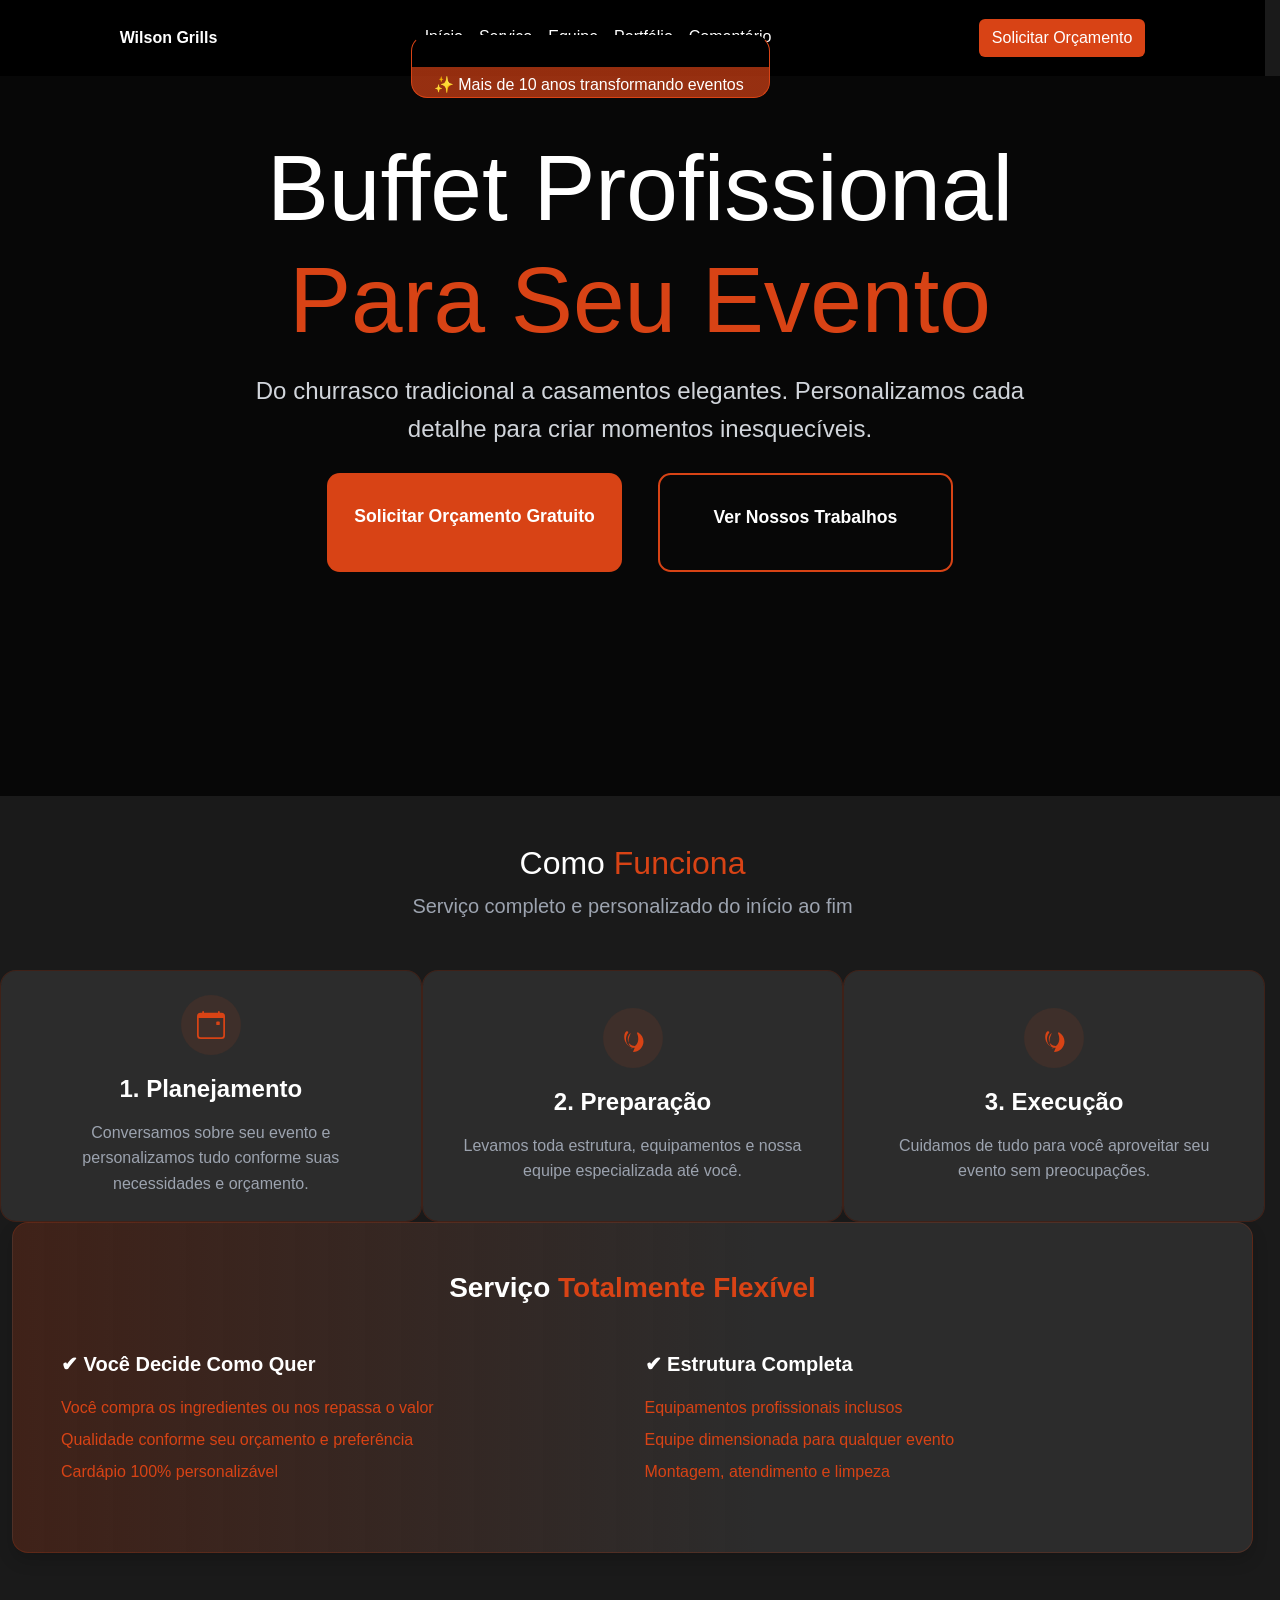
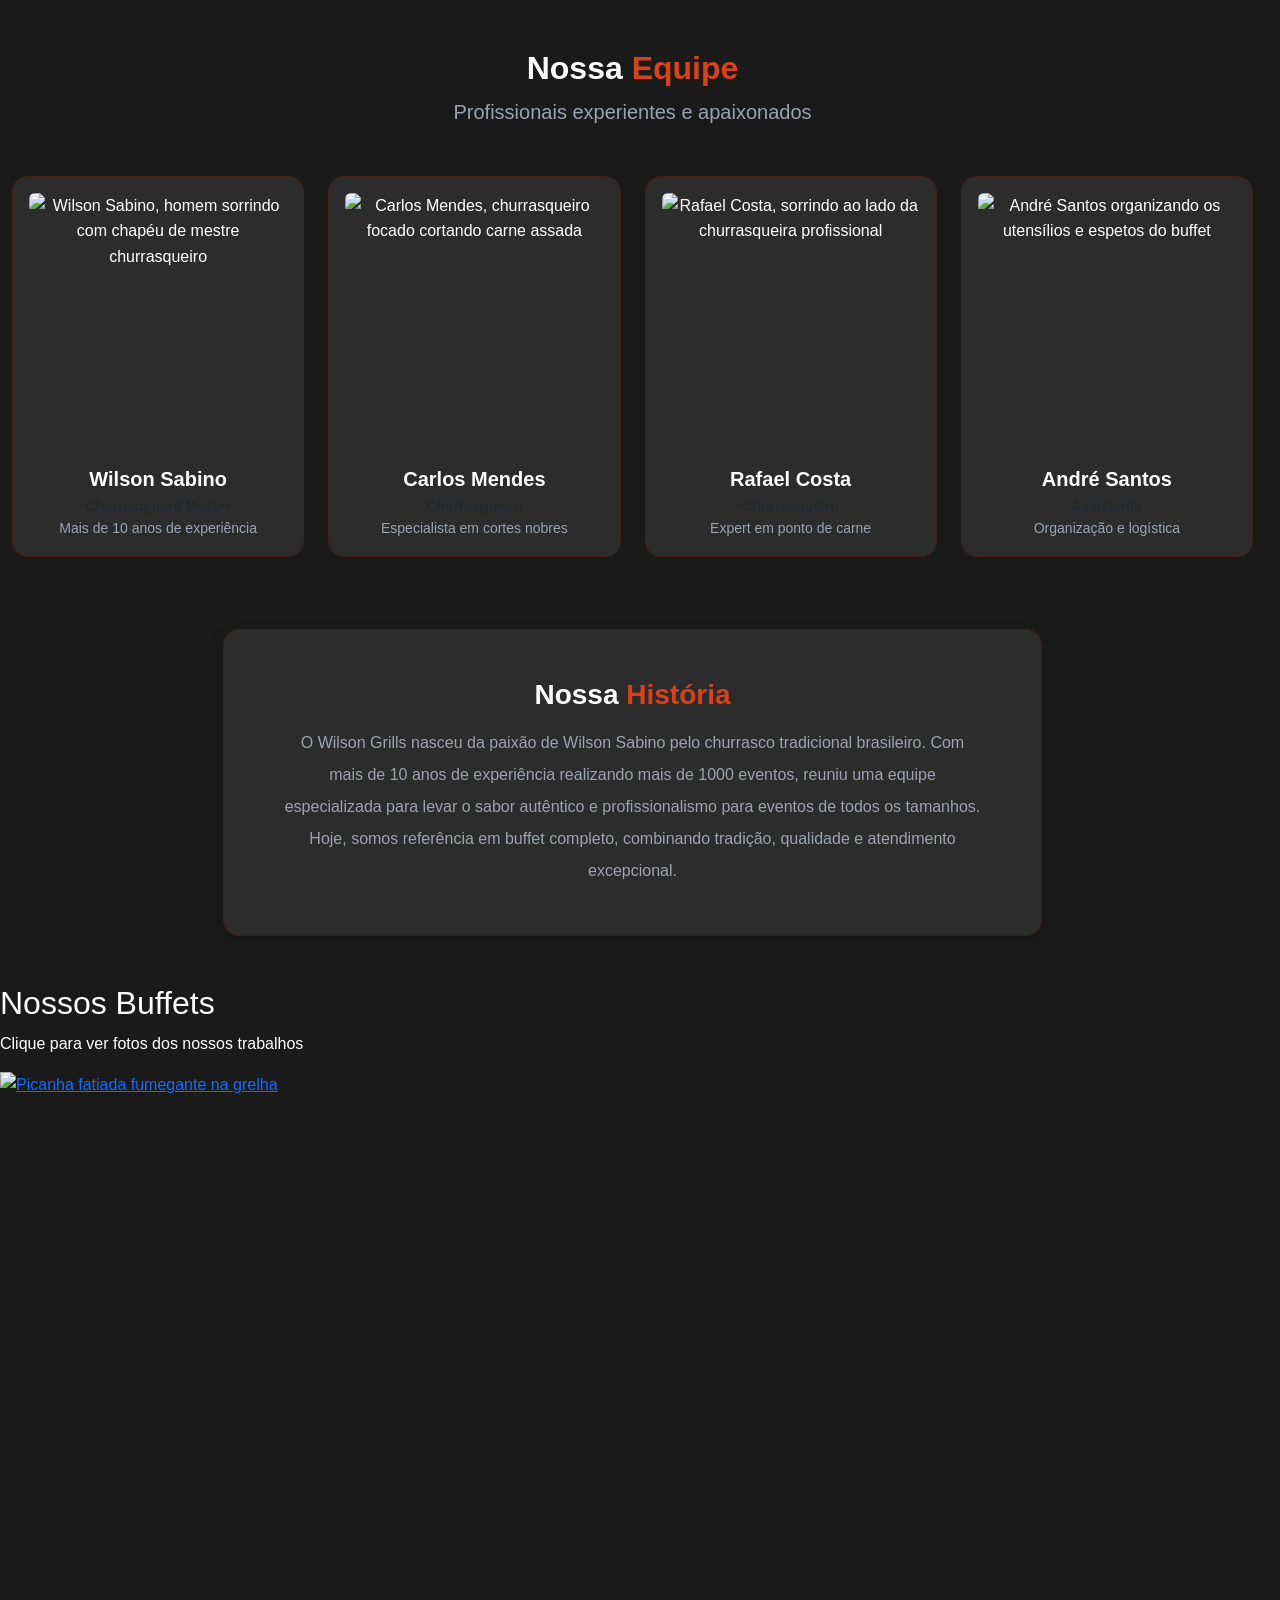
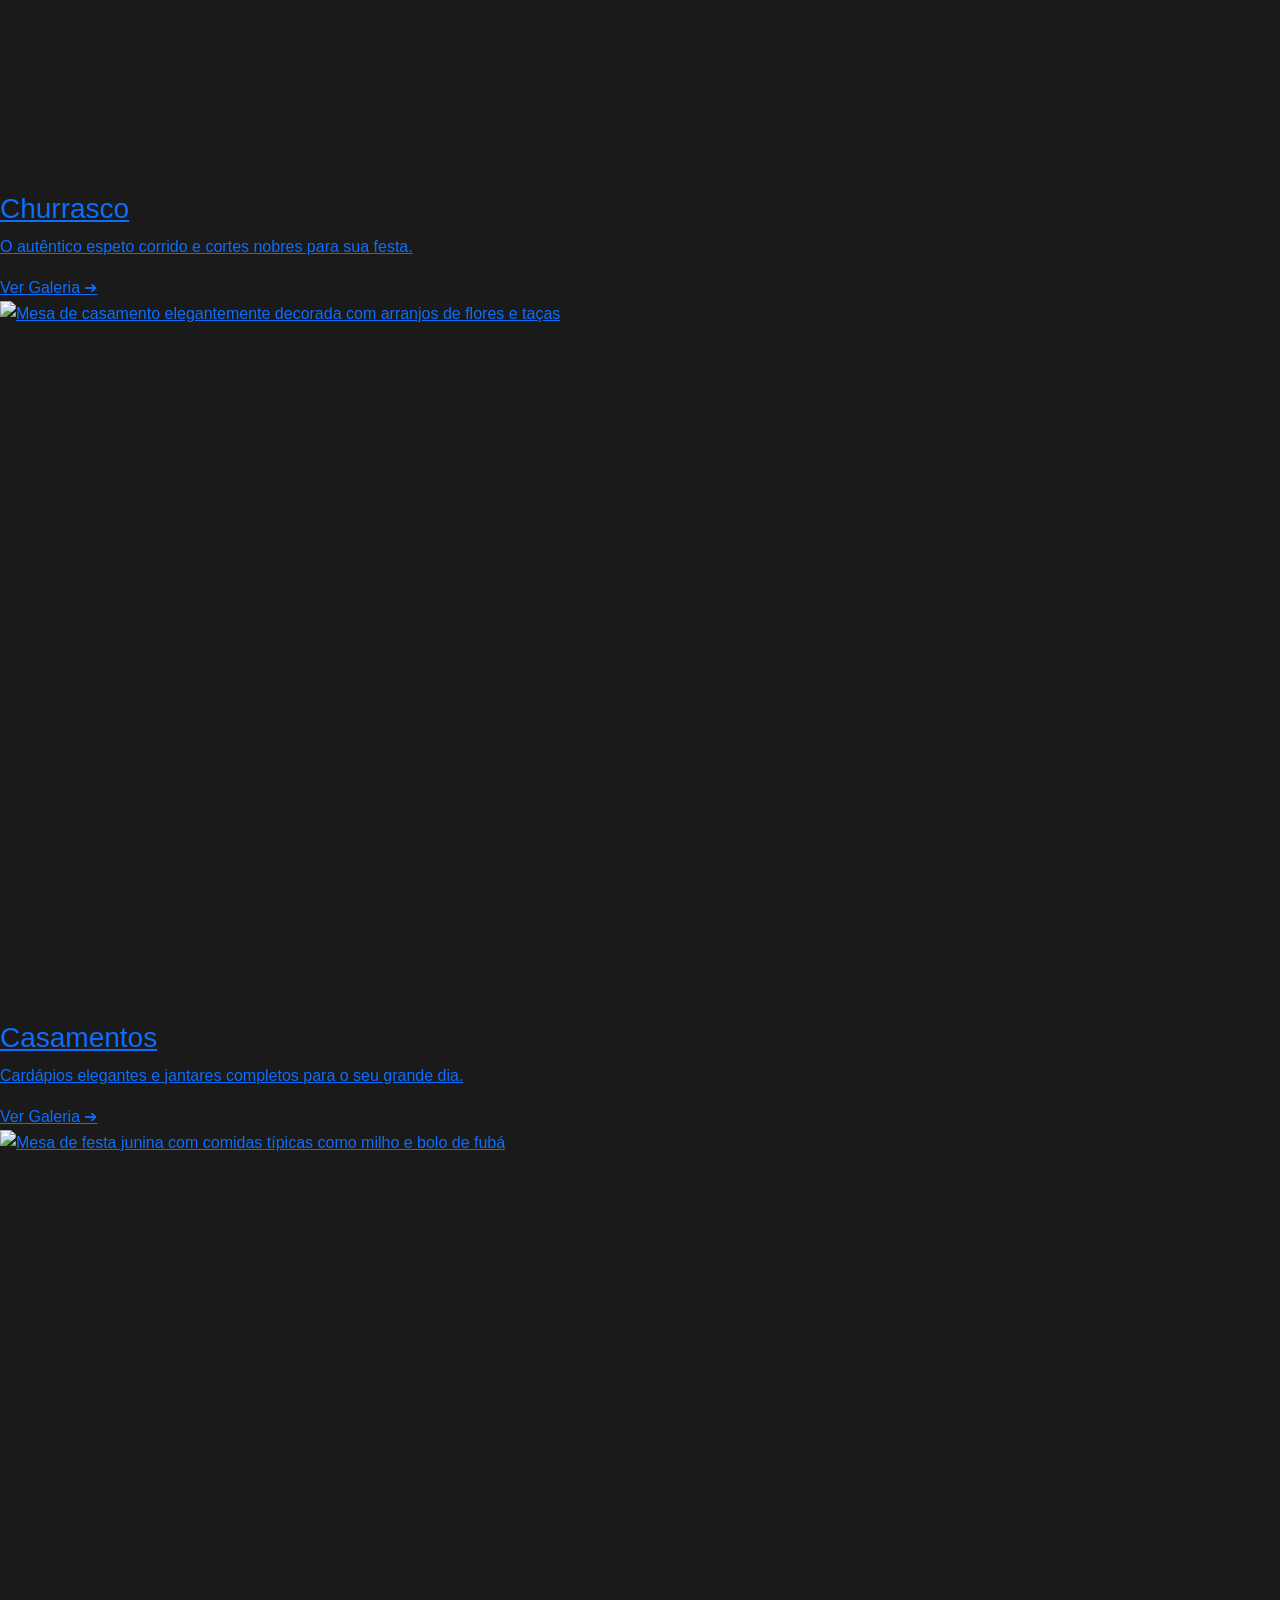
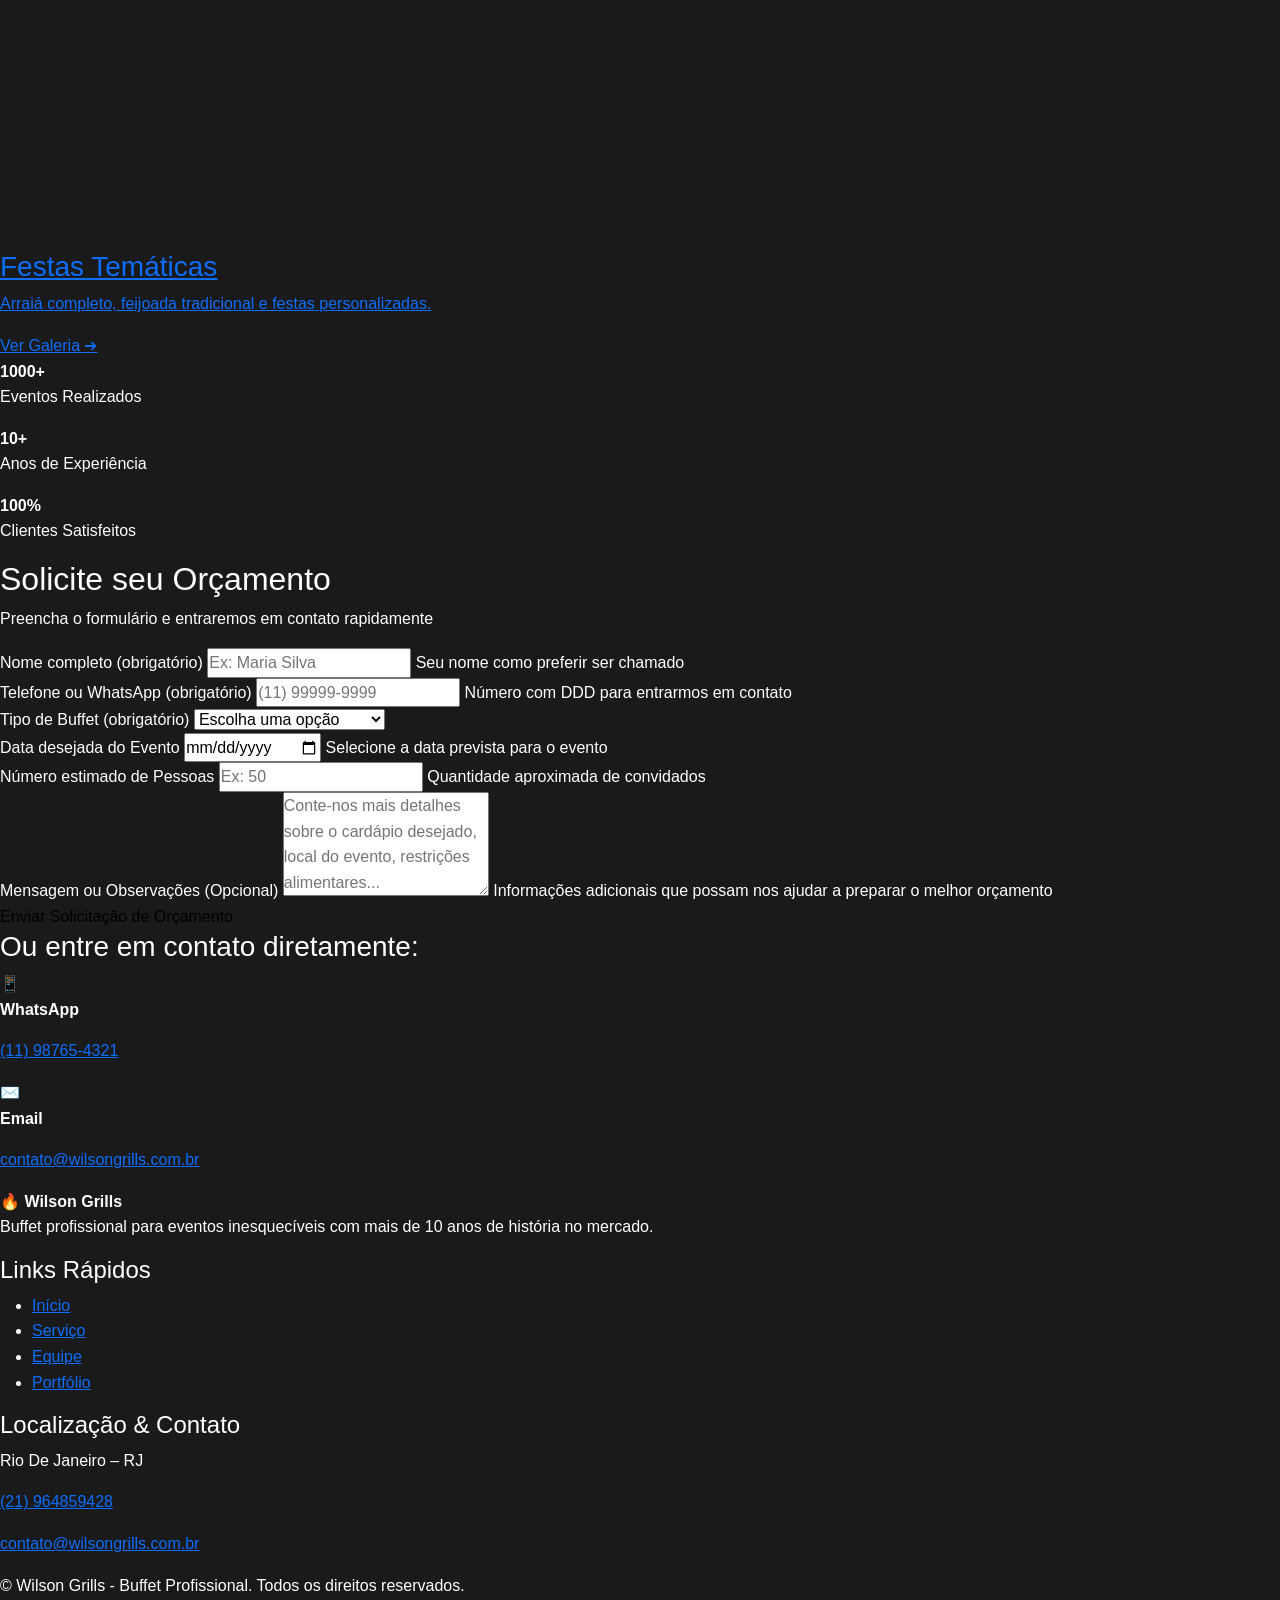
==== index.html @ b2ff74a4 "🚀 Commit Inicial: Estrutura, UI/UX & Otimizações Produtividade com Bootstrap 5: Uso estratégico do f" ====
<!DOCTYPE html>
<html lang="pt-BR">
<head>
    <meta charset="UTF-8">
    <meta name="viewport" content="width=device-width, initial-scale=1.0">
 
    <!-- SEO Primário -->
    <title>Wilson Grills | Buffet Profissional para Eventos e Churrasco em São Paulo</title>
    <meta name="description" content="Mais de 10 anos de experiência e mais de 1000 eventos realizados. Do legítimo churrasco a casamentos e festas temáticas em São Paulo. Solicite seu orçamento gratuito.">
    <meta name="keywords" content="buffet profissional, churrasco, casamento, festa temática, feijoada, São Paulo, buffet SP, churrasqueiro profissional">
    <meta name="author" content="Wilson Grills">
    <meta name="robots" content="index, follow">
 
    <!-- Canonical — evita conteúdo duplicado -->
    <link rel="canonical" href="https://www.wilsongrills.com.br/">
 
    <!-- Favicon -->
    <link rel="icon" href="favicon.ico" type="image/x-icon">
    <link rel="apple-touch-icon" sizes="180x180" href="apple-touch-icon.png">
 
    <!-- Open Graph — compartilhamento no WhatsApp, Facebook, LinkedIn -->
    <meta property="og:type" content="website">
    <meta property="og:site_name" content="Wilson Grills">
    <meta property="og:title" content="Wilson Grills | Buffet Profissional para Eventos e Churrasco">
    <meta property="og:description" content="Mais de 10 anos e 1000 eventos realizados. Do churrasco tradicional a casamentos elegantes. Solicite seu orçamento gratuito.">
    <meta property="og:image" content="https://www.wilsongrills.com.br/images/og-image.jpg">
    <meta property="og:image:width" content="1200">
    <meta property="og:image:height" content="630">
    <meta property="og:image:alt" content="Equipe Wilson Grills preparando churrasco em evento">
    <meta property="og:url" content="https://www.wilsongrills.com.br/">
    <meta property="og:locale" content="pt_BR">
 
    <!-- Twitter Card -->
    <meta name="twitter:card" content="summary_large_image">
    <meta name="twitter:title" content="Wilson Grills | Buffet Profissional">
    <meta name="twitter:description" content="Mais de 10 anos e 1000 eventos realizados. Do churrasco tradicional a casamentos elegantes.">
    <meta name="twitter:image" content="https://www.wilsongrills.com.br/images/og-image.jpg">

    <link href="https://cdn.jsdelivr.net/npm/bootstrap@5.3.8/dist/css/bootstrap.min.css" rel="stylesheet" integrity="sha384-sRIl4kxILFvY47J16cr9ZwB07vP4J8+LH7qKQnuqkuIAvNWLzeN8tE5YBujZqJLB" crossorigin="anonymous">
    <link rel="stylesheet" href="assets/css/style.css">

</head>
<body> 
    <!-- Link de acessibilidade: permite pular direto para o conteúdo principal -->
    <a href="#conteudo-principal" class="sr-only">Pular para o conteúdo principal</a>
 
    <header role="banner" id="header">
        <div class="d-flex justify-content-around align-items-center w-100 p-3">

            <a href="#home" aria-label="Wilson Grills - Página Inicial, voltar para o topo" class="nav-link ">
                <strong class="logo-text">Wilson Grills</strong>
            </a>
            
            <nav aria-label="Menu principal" class="nav-desktop">
                <ul class="nav justify-content-center nav-underline">
                    <li class="nav-item"><a href="#home" class="nav-link ">Início</a></li>
                    <li class="nav-item"><a href="#servico" class="nav-link">Serviço</a></li>
                    <li class="nav-item"><a href="#equipe" class="nav-link">Equipe</a></li>
                    <li class="nav-item"><a href="#portfolio" class="nav-link">Portfólio</a></li>
                    <li class="nav-item"><a href="#orcamento" class="nav-link">Comentário</a></li>
                </ul>
            </nav>
 
            <a href="#orcamento" role="button" aria-label="Solicitar orçamento gratuito para seu evento" class=" btn btn-orange">
                Solicitar Orçamento
            </a>
        </div>
    </header>
 
    <main id="conteudo-principal">
        
        <!-- Seção Hero -->
        <section id="home" aria-label="Apresentação inicial" class="d-flex flex-column  align-items-center">
            <div role="status" aria-live="polite" >
                    <span>✨ Mais de 10 anos transformando eventos</span>
                </div>
            <div class="d-flex flex-column  align-items-center gap-2 vh-80 mt-4 p-2">
                <h1 class="text-center">
                    Buffet Profissional <br class="nquebra-mobile">
                    <span class="corlaranja">Para Seu Evento</span>
                </h1>
                
                <p>Do churrasco tradicional a casamentos elegantes. Personalizamos cada<br> detalhe para criar momentos inesquecíveis.</p>
                
                <div>
                    <a href="#orcamento" role="button" aria-label="Solicitar orçamento gratuito para o seu evento" class="btn btn-orange aumenta">
                        Solicitar Orçamento Gratuito
                    </a>
                    <a href="#portfolio" role="button" aria-label="Ver portfólio de eventos realizados pelo Wilson Grills"
                    class="btn btn-orange-oco aumenta" >
                        Ver Nossos Trabalhos
                    </a>
                </div>
            </div>
        </section>
 
        <!-- Seção Como Funciona -->
       <section id="servico" aria-labelledby="titulo-servico" class="py-5 custom-bg-dark text-center">
    <div class="container custom-container">
        
        <h2 id="titulo-servico">Como <span class="corlaranja">Funciona</span></h2>
        <p class="custom-text-gray-400 mb-5 fs-5">Serviço completo e personalizado do início ao fim</p>

        <div class="row g-4 justify-content-center">
            
            <article class="col-12 col-md-4 custom-card p-4 d-flex flex-column align-items-center justify-content-center">
                <div>
                    <svg xmlns="http://www.w3.org/2000/svg" width="28" height="28" fill="currentColor" viewBox="0 0 16 16">
                        <path d="M11 6.5a.5.5 0 0 1 .5-.5h1a.5.5 0 0 1 .5.5v1a.5.5 0 0 1-.5.5h-1a.5.5 0 0 1-.5-.5z"/>
                        <path d="M3.5 0a.5.5 0 0 1 .5.5V1h8V.5a.5.5 0 0 1 1 0V1h1a2 2 0 0 1 2 2v11a2 2 0 0 1-2 2H2a2 2 0 0 1-2-2V3a2 2 0 0 1 2-2h1V.5a.5.5 0 0 1 .5-.5M1 4v10a1 1 0 0 0 1 1h12a1 1 0 0 0 1-1V4z"/>
                    </svg>
                </div> <h3 class="fw-bold text-white fs-4 mb-3">1. Planejamento</h3>
                <p class="custom-text-gray-400 mb-0 px-2">Conversamos sobre seu evento e personalizamos tudo conforme suas necessidades e orçamento.</p>
            </article>

            <article class="col-12 col-md-4 custom-card p-4 d-flex flex-column align-items-center justify-content-center">
                <div>
                    <svg xmlns="http://www.w3.org/2000/svg" width="28" height="28" fill="currentColor" viewBox="0 0 16 16">
                        <path d="M8 16c3.314 0 6-2.686 6-6 0-2.21-1.194-4.136-2.986-5.184a.5.5 0 0 0-.677.616C10.75 6.24 11 7.46 11 8.5c0 2.5-1.5 4.5-3.5 4.5S4 11 4 8.5c0-1.282.443-2.464 1.158-3.4a.5.5 0 0 0-.154-.785C3.993 3.738 3 5.482 3 7.5c0 3.314 2.686 6 6 6m0-1c-2.21 0-4-1.79-4-4 0-1.396.695-2.628 1.755-3.364C5.293 8.36 5.5 9.173 5.5 10c0 1.933 1.12 3.5 2.5 3.5s2.5-1.567 2.5-3.5c0-.956-.39-1.81-1.015-2.429C10.222 8.447 10.5 9.424 10.5 10c0 2.21-1.79 4-4 4"/>
                    </svg>
                </div> <h3 class="fw-bold text-white fs-4 mb-3">2. Preparação</h3>
                <p class="custom-text-gray-400 mb-0 px-2">Levamos toda estrutura, equipamentos e nossa equipe especializada até você.</p>
            </article>

            <article class="col-12 col-md-4 custom-card p-4 d-flex flex-column align-items-center justify-content-center">
                <div>
                    <svg xmlns="http://www.w3.org/2000/svg" width="28" height="28" fill="currentColor" viewBox="0 0 16 16">
                        <path d="M8 16c3.314 0 6-2.686 6-6 0-2.21-1.194-4.136-2.986-5.184a.5.5 0 0 0-.677.616C10.75 6.24 11 7.46 11 8.5c0 2.5-1.5 4.5-3.5 4.5S4 11 4 8.5c0-1.282.443-2.464 1.158-3.4a.5.5 0 0 0-.154-.785C3.993 3.738 3 5.482 3 7.5c0 3.314 2.686 6 6 6m0-1c-2.21 0-4-1.79-4-4 0-1.396.695-2.628 1.755-3.364C5.293 8.36 5.5 9.173 5.5 10c0 1.933 1.12 3.5 2.5 3.5s2.5-1.567 2.5-3.5c0-.956-.39-1.81-1.015-2.429C10.222 8.447 10.5 9.424 10.5 10c0 2.21-1.79 4-4 4"/>
                    </svg>
                </div> <h3 class="fw-bold text-white fs-4 mb-3">3. Execução</h3>
                <p class="custom-text-gray-400 mb-0 px-2">Cuidamos de tudo para você aproveitar seu evento sem preocupações.</p>
            </article>

        </div> 
        <div id="container-flexivel" class="custom-card p-4 p-md-5 text-center shadow">
            <h3 class="fw-bold text-white mb-4 fs-3">Serviço <span class="corlaranja">Totalmente Flexível</span></h3>
            
            <div class="row g-4 justify-content-center text-start mt-3">
                <div class="col-12 col-md-6">
                    <h4 class="text-white fw-bold fs-5 mb-3">✔ Você Decide Como Quer</h4>
                    <ul class="list-unstyled custom-text-gray-400 lh-lg">
                        <li span class="corlaranja me-2" aria-hidden="true">Você compra os ingredientes ou nos repassa o valor</li>
                        <li span class="corlaranja me-2" aria-hidden="true">Qualidade conforme seu orçamento e preferência</li>
                        <li span class="corlaranja me-2" aria-hidden="true">Cardápio 100% personalizável</li>
                    </ul>
                </div>

                <div class="col-12 col-md-6">
                    <h4 class="text-white fw-bold fs-5 mb-3">✔ Estrutura Completa</h4>
                    <ul class="list-unstyled custom-text-gray-400 lh-lg">
                        <li class="corlaranja me-2" aria-hidden="true">Equipamentos profissionais inclusos</li>
                        <li class="corlaranja me-2" aria-hidden="true">Equipe dimensionada para qualquer evento</li>
                        <li class="corlaranja me-2" aria-hidden="true">Montagem, atendimento e limpeza</li>
                    </ul>
                </div>
            </div> </div> </div> </section>
 
        <!-- Seção Equipe -->
      <section id="equipe" aria-labelledby="titulo-equipe" class="py-5 custom-bg-light text-center">
    <div class="container custom-container">
        
        <h2 id="titulo-equipe" class="fw-bold mb-2 fs-2 fs-md-1">Nossa <span class="corlaranja">Equipe</span></h2>
        <p class="custom-text-gray-400 mb-5 fs-5">Profissionais experientes e apaixonados</p>

        <div class="row g-4 justify-content-center mb-5">
            
            <article class="col-12 col-sm-6 col-lg-3">
                <div class="custom-card p-3 h-100 d-flex flex-column align-items-center">
                    <img
                        src="https://images.unsplash.com/photo-1577219492769-b63a779fac28?crop=entropy&cs=tinysrgb&fit=max&fm=jpg&q=80&w=600"
                        alt="Wilson Sabino, homem sorrindo com chapéu de mestre churrasqueiro"
                        width="600"
                        height="600"
                        loading="lazy"
                        class="img-fluid rounded mb-3"
                    >
                    <h3 class="fw-bold text-white fs-5 mb-1">Wilson Sabino</h3>
                    <p class="text-muted small mb-0 fw-semibold uppercase corlaranja">Churrasqueiro Master</p>
                    <p class="custom-text-gray-400 small mb-0">Mais de 10 anos de experiência</p>
                </div>
            </article>

            <article class="col-12 col-sm-6 col-lg-3">
                <div class="custom-card p-3 h-100 d-flex flex-column align-items-center">
                    <img
                        src="https://images.unsplash.com/photo-1551462147-ff29053bfc14?crop=entropy&cs=tinysrgb&fit=max&fm=jpg&q=80&w=600"
                        alt="Carlos Mendes, churrasqueiro focado cortando carne assada"
                        width="600"
                        height="600"
                        loading="lazy"
                        class="img-fluid rounded mb-3"
                    >
                    <h3 class="fw-bold text-white fs-5 mb-1">Carlos Mendes</h3>
                    <p class="text-muted small mb-0 fw-semibold uppercase corlaranja">Churrasqueiro</p>
                    <p class="custom-text-gray-400 small mb-0">Especialista em cortes nobres</p>
                </div>
            </article>

            <article class="col-12 col-sm-6 col-lg-3">
                <div class="custom-card p-3 h-100 d-flex flex-column align-items-center">
                    <img
                        src="https://images.unsplash.com/photo-1565608087341-404b25492fee?crop=entropy&cs=tinysrgb&fit=max&fm=jpg&q=80&w=600"
                        alt="Rafael Costa, sorrindo ao lado da churrasqueira profissional"
                        width="600"
                        height="600"
                        loading="lazy"
                        class="img-fluid rounded mb-3"
                    >
                    <h3 class="fw-bold text-white fs-5 mb-1">Rafael Costa</h3>
                    <p class="text-muted small mb-0 fw-semibold uppercase corlaranja">Churrasqueiro</p>
                    <p class="custom-text-gray-400 small mb-0">Expert em ponto de carne</p>
                </div>
            </article>

            <article class="col-12 col-sm-6 col-lg-3">
                <div class="custom-card p-3 h-100 d-flex flex-column align-items-center">
                    <img
                        src="https://images.unsplash.com/photo-1606787364406-a3cdf06c6d0c?crop=entropy&cs=tinysrgb&fit=max&fm=jpg&q=80&w=600"
                        alt="André Santos organizando os utensílios e espetos do buffet"
                        width="600"
                        height="600"
                        loading="lazy"
                        class="img-fluid rounded mb-3"
                    >
                    <h3 class="fw-bold text-white fs-5 mb-1">André Santos</h3>
                    <p class="text-muted small mb-0 fw-semibold uppercase corlaranja">Assistente</p>
                    <p class="custom-text-gray-400 small mb-0">Organização e logística</p>
                </div>
            </article>

        </div> <div class="row justify-content-center mt-5 pt-4">
            <div class="col-12 col-md-10 col-lg-8">
                <!-- Adicionada a classe custom-card e padding interno igual à foto -->
                <div class="custom-card p-4 p-md-5 text-center shadow">
                    <h3 class="fw-bold mb-3 text-white">Nossa <span class="corlaranja">História</span></h3>
                    <p class="custom-text-gray-400 lh-lg fs-6 mb-0 mx-auto" style="max-width: 700px;">
                        O Wilson Grills nasceu da paixão de Wilson Sabino pelo churrasco tradicional brasileiro.
                        Com mais de 10 anos de experiência realizando mais de 1000 eventos, reuniu uma equipe especializada
                        para levar o sabor autêntico e profissionalismo para eventos de todos os tamanhos. Hoje, somos referência
                        em buffet completo, combinando tradição, qualidade e atendimento excepcional.
                    </p>
                </div>
            </div>
        </div>

    </div> 
</section>
        <!-- Seção Portfólio -->
        <section id="portfolio" aria-labelledby="titulo-portfolio">
            <div>
                <h2 id="titulo-portfolio">Nossos <span>Buffets</span></h2>
                <p>Clique para ver fotos dos nossos trabalhos</p>
 
                <div>
                    <a href="churrasco.html" aria-label="Acessar galeria de fotos do buffet de Churrasco">
                        <img
                            src="https://images.unsplash.com/photo-1544025162-d76694265947?q=80&w=600"
                            alt="Picanha fatiada fumegante na grelha"
                            width="600"
                            height="400"
                            loading="lazy"
                        >
                        <div>
                            <h3>Churrasco</h3>
                            <p>O autêntico espeto corrido e cortes nobres para sua festa.</p>
                            <span aria-hidden="true">Ver Galeria ➔</span>
                        </div>
                    </a>
 
                    <a href="casamentos.html" aria-label="Acessar galeria de fotos do buffet de Casamentos">
                        <img
                            src="https://images.unsplash.com/photo-1519741497674-611481863552?q=80&w=600"
                            alt="Mesa de casamento elegantemente decorada com arranjos de flores e taças"
                            width="600"
                            height="400"
                            loading="lazy"
                        >
                        <div>
                            <h3>Casamentos</h3>
                            <p>Cardápios elegantes e jantares completos para o seu grande dia.</p>
                            <span aria-hidden="true">Ver Galeria ➔</span>
                        </div>
                    </a>
 
                    <a href="festas-tematicas.html" aria-label="Acessar galeria de fotos de Festas Temáticas">
                        <img
                            src="https://images.unsplash.com/photo-1561532792-7f61c6c7a4e4?q=80&w=600"
                            alt="Mesa de festa junina com comidas típicas como milho e bolo de fubá"
                            width="600"
                            height="400"
                            loading="lazy"
                        >
                        <div>
                            <h3>Festas Temáticas</h3>
                            <p>Arraiá completo, feijoada tradicional e festas personalizadas.</p>
                            <span aria-hidden="true">Ver Galeria ➔</span>
                        </div>
                    </a>
                </div>
 
                <!-- Estatísticas com dados semânticos -->
                <div role="region" aria-label="Estatísticas do buffet Wilson Grills">
                    <div>
                        <!-- aria-label fornece contexto completo para leitores de tela -->
                        <strong aria-label="Mais de 1000 eventos realizados">1000+</strong>
                        <p>Eventos Realizados</p>
                    </div>
                    <div>
                        <strong aria-label="Mais de 10 anos de experiência">10+</strong>
                        <p>Anos de Experiência</p>
                    </div>
                    <div>
                        <strong aria-label="100% dos clientes satisfeitos">100%</strong>
                        <p>Clientes Satisfeitos</p>
                    </div>
                </div>
            </div>
        </section>
 
        <!-- Seção Orçamento -->
        <section id="orcamento" aria-labelledby="titulo-orcamento">
            <div>
                <h2 id="titulo-orcamento">Solicite seu <span>Orçamento</span></h2>
                <p>Preencha o formulário e entraremos em contato rapidamente</p>
 
                <div>
                    <!--
                        novalidate removido — deixamos a validação nativa do browser ativa.
                        action deve ser substituído pelo endpoint real (ex: script PHP, Formspree, etc.)
                    -->
                    <form action="#" method="POST" aria-label="Formulário de solicitação de orçamento">
                        <div>
                            <div>
                                <label for="nome">Nome completo <span aria-hidden="true">(obrigatório)</span></label>
                                <input
                                    type="text"
                                    id="nome"
                                    name="nome"
                                    placeholder="Ex: Maria Silva"
                                    autocomplete="name"
                                    required
                                    aria-required="true"
                                    aria-describedby="nome-hint"
                                >
                                <!-- Dica visível e acessível para leitores de tela -->
                                <span id="nome-hint" class="field-hint">Seu nome como preferir ser chamado</span>
                            </div>
                            <div>
                                <label for="telefone">Telefone ou WhatsApp <span aria-hidden="true">(obrigatório)</span></label>
                                <input
                                    type="tel"
                                    id="telefone"
                                    name="telefone"
                                    placeholder="(11) 99999-9999"
                                    autocomplete="tel"
                                    required
                                    aria-required="true"
                                    aria-describedby="telefone-hint"
                                >
                                <span id="telefone-hint" class="field-hint">Número com DDD para entrarmos em contato</span>
                            </div>
                        </div>
 
                        <div>
                            <label for="tipo-buffet">Tipo de Buffet <span aria-hidden="true">(obrigatório)</span></label>
                            <select
                                id="tipo-buffet"
                                name="tipo-buffet"
                                required
                                aria-required="true"
                            >
                                <option value="" disabled selected>Escolha uma opção</option>
                                <option value="churrasco">Churrasco</option>
                                <option value="casamento">Casamento</option>
                                <option value="15-anos">Festa de 15 Anos</option>
                                <option value="festa-junina">Festa Junina / Temática</option>
                                <option value="feijoada">Feijoada</option>
                                <option value="outro">Outro</option>
                            </select>
                        </div>
 
                        <div>
                            <div>
                                <label for="data">Data desejada do Evento</label>
                                <input
                                    type="date"
                                    id="data"
                                    name="data"
                                    autocomplete="off"
                                    aria-describedby="data-hint"
                                >
                                <span id="data-hint" class="field-hint">Selecione a data prevista para o evento</span>
                            </div>
                            <div>
                                <label for="pessoas">Número estimado de Pessoas</label>
                                <input
                                    type="number"
                                    id="pessoas"
                                    name="pessoas"
                                    placeholder="Ex: 50"
                                    min="1"
                                    aria-describedby="pessoas-hint"
                                >
                                <span id="pessoas-hint" class="field-hint">Quantidade aproximada de convidados</span>
                            </div>
                        </div>
 
                        <div>
                            <label for="mensagem">Mensagem ou Observações <span>(Opcional)</span></label>
                            <textarea
                                id="mensagem"
                                name="mensagem"
                                rows="4"
                                placeholder="Conte-nos mais detalhes sobre o cardápio desejado, local do evento, restrições alimentares..."
                                aria-describedby="mensagem-hint"
                            ></textarea>
                            <span id="mensagem-hint" class="field-hint">Informações adicionais que possam nos ajudar a preparar o melhor orçamento</span>
                        </div>
 
                        <button type="submit" aria-label="Enviar solicitação de orçamento para o Wilson Grills">
                            Enviar Solicitação de Orçamento
                        </button>
                    </form>
 
                    <!-- address é o elemento semântico correto do HTML5 para dados de contato -->
                    <address>
                        <div role="region" aria-label="Canais de atendimento direto">
                            <h3>Ou entre em contato diretamente:</h3>
                            
                            <div>
                                <span aria-hidden="true">📱</span>
                                <div>
                                    <p><strong>WhatsApp</strong></p>
                                    <p>
                                        <a
                                            href="https://wa.me/5511987654321"
                                            aria-label="Conversar pelo WhatsApp no número 11 9 8 7 6 5 4 3 2 1"
                                            rel="noopener noreferrer"
                                            target="_blank"
                                        >
                                            (11) 98765-4321
                                        </a>
                                    </p>
                                </div>
                            </div>
 
                            <div>
                                <span aria-hidden="true">✉️</span>
                                <div>
                                    <p><strong>Email</strong></p>
                                    <p>
                                        <a href="mailto:contato@wilsongrills.com.br">
                                            contato@wilsongrills.com.br
                                        </a>
                                    </p>
                                </div>
                            </div>
                        </div>
                    </address>
                </div>
            </div>
        </section>
    </main>
 
    <footer role="contentinfo">
        <div>
            <div>
                <div>
                    <span aria-hidden="true">🔥</span>
                    <strong>Wilson Grills</strong>
                </div>
                <p>Buffet profissional para eventos inesquecíveis com mais de 10 anos de história no mercado.</p>
            </div>
 
            <nav aria-label="Links rápidos do rodapé">
                <h4>Links Rápidos</h4>
                <ul>
                    <li><a href="#home">Início</a></li>
                    <li><a href="#servico">Serviço</a></li>
                    <li><a href="#equipe">Equipe</a></li>
                    <li><a href="#portfolio">Portfólio</a></li>
                </ul>
            </nav>
 
            <!-- address no footer para contato/localização da empresa -->
            <address>
                <h4>Localização &amp; Contato</h4>
                <p>Rio De Janeiro – RJ</p>
                <p>
                    <a href="tel:+5521964859428">(21) 964859428</a>
                </p>
                <p>
                    <a href="mailto:contato@wilsongrills.com.br">contato@wilsongrills.com.br</a>
                </p>
            </address>
        </div>
 
        <div>
            <p>&copy; <span id="ano-atual"></span> Wilson Grills - Buffet Profissional. Todos os direitos reservados.</p>
        </div>
    </footer>

    <link rel="stylesheet" href="index.js">
    <script src="https://cdn.jsdelivr.net/npm/@popperjs/core@2.11.8/dist/umd/popper.min.js" integrity="sha384-I7E8VVD/ismYTF4hNIPjVp/Zjvgyol6VFvRkX/vR+Vc4jQkC+hVqc2pM8ODewa9r" crossorigin="anonymous"></script>
    <script src="https://cdn.jsdelivr.net/npm/bootstrap@5.3.8/dist/js/bootstrap.min.js" integrity="sha384-G/EV+4j2dNv+tEPo3++6LCgdCROaejBqfUeNjuKAiuXbjrxilcCdDz6ZAVfHWe1Y" crossorigin="anonymous"></script>
</body>
</html>
---- assets/css/style.css ----
/* ============================================================
   WILSON GRILLS — style.css
   Estrutura: base → layout → componentes → seções → utilitários
   ============================================================ */


/* ============================================================
   1. BASE — reset, variáveis, elementos globais
   ============================================================ */

*,
*::before,
*::after {
    margin: 0;
    padding: 0;
    box-sizing: border-box;
}

:root {
    --color-dark:         #1A1A1A;
    --color-darker:       #000000;
    --color-brown:        #3E2723;
    --color-card:         #2C2C2C;
    --color-accent:       #D84315;
    --color-accent-hover: #BF360C;
    --color-white:        #FFFFFF;
    --color-gray-300:     #D1D5DB;
    --color-gray-400:     #9CA3AF;

    /* Tokens de transição centralizados — mude aqui, aplica em tudo */
    --transition-fast:    all 0.2s ease;
    --transition-default: all 0.3s ease;

    /* Tokens de borda */
    --border-accent-20: rgba(216, 67, 21, 0.2);
    --border-accent-30: rgba(216, 67, 21, 0.3);

    --max-width: 1280px;
}

html {
    scroll-behavior: smooth;
    font-size: 16px;
    /* Evita salto de layout ao abrir/fechar menus que alteram overflow */
    scrollbar-gutter: stable;
}

body {
    /*
        CORREÇÃO: -apple-system e BlinkMacSystemFont eram redundantes no mesmo stack.
        Removidos; Segoe UI cobre Windows, o restante cobre Linux e fallback.
        Adicionado font-display implícito via stack de sistema — sem fonte externa,
        sem risco de FOUT ou bloqueio de renderização.
    */
    font-family: 'Segoe UI', Oxygen, Ubuntu, Cantarell, sans-serif;
    background-color: var(--color-dark);
    color: var(--color-white);
    line-height: 1.6;
    overflow-x: hidden;
    /*
        CORREÇÃO: -webkit-font-smoothing melhora leitura em fundo escuro no macOS.
        Sem isso, texto em fundos escuros pode parecer grosso/borrado no Safari.
    */
    -webkit-font-smoothing: antialiased;
    -moz-osx-font-smoothing: grayscale;
}

img {
    max-width: 100%;
    /*
        CORREÇÃO: height: auto junto de max-width evita que imagens com width/height
        explícitos no HTML fiquem distorcidas em telas menores.
    */
    width: 100vw;
    height: 80vh;
    display: block;
}

button {
    border: none;
    background: none;
    cursor: pointer;
    font-family: inherit;
    transition: var(--transition-default);
}

/*
    ADIÇÃO: foco visível global — obrigatório para acessibilidade (WCAG 2.4.7).
    Remove o outline padrão feio do browser mas garante um substituto claro.
    Sem isso, usuários de teclado ficam perdidos na página.
*/
:focus-visible {
    outline: 2px solid var(--color-accent);
    outline-offset: 3px;
    border-radius: 4px;
}

/*HEADER */

.sr-only {
  position: absolute;
  width: 1px;
  height: 1px;
  padding: 0;
  margin: -1px;
  overflow: hidden;
  clip: rect(0, 0, 0, 0);
  white-space: nowrap;
  border-width: 0;
}

/* Faz o link aparecer no topo da tela quando o usuário aperta 'Tab' */
.sr-only:focus {
  position: static;
  width: auto;
  height: auto;
  padding: 10px;
  margin: 0;
  overflow: visible;
  clip: auto;
  white-space: normal;
  background-color: #1A1A1A; 
  color: #FFFFFF;      
}

header {
    background: var(--color-darker);
    position: relative;
    
}

header::after {
    content: "";
    background: linear-gradient(to bottom, #000000 0 50%,  #d84215af 50% 100%);
    position: absolute;
    border:  1.5px solid var(--color-accent);
    border-top: 1.5px solid black;
    bottom: -30%;
    left: 32.5%;
    height: 7vh;
    width: 28vw;
    border-radius: 1rem;
}
.nav-link {
    color: white;
    transition: var(--transition-default);
}
.btn-orange {
    color: white;
    background-color: var(--color-accent);
}

.btn-orange:hover {
    background-color: var(--color-accent-hover);
}



/*Section - home */

section#home {
    background-image: linear-gradient(rgba(0, 0, 0, 0.75), rgba(0, 0, 0, 0.75)), url('https://images.unsplash.com/photo-1627947063935-55577ec3c2e1?crop=entropy&cs=tinysrgb&fit=max&fm=jpg&q=80&w=1920');
    width: 100vw;
    height: 80vh;
   background-size: cover;
  background-position: center;
  background-repeat: no-repeat;
}

.corlaranja {
    color: var(--color-accent);
}

section#home  h1 {
    font-size: clamp(2rem, 6vw + 1rem, 7rem);
    line-height: 1.2;
    display: block;
}

section#home div:first-child {
    transform: translate(-4vw, -.5vh);
}

section#home div:nth-of-type(2) p {
    font-size: 1.5rem;
    color: var(--color-gray-300);
    text-align: center;
}

.btn-orange-oco {
    border: 2px solid var(--color-accent);
    color: white;
    margin-left: 2rem;
}

.btn-orange-oco:hover {
     border: 2px solid var(--color-accent-hover);
     background-color: var(--color-accent-hover);
    color: white;
}

.aumenta {
    height: 11vh;
    width: 23vw;
    line-height: 8vh;
    font-weight: 700;
    border-radius: .8rem;
    font-size: 1.1rem;
}

/*section-serviço*/

/* Limitação e Fundo */
.custom-container {
  max-width: var(--max-width);
}

.custom-bg-dark {
  background-color: var(--color-dark);
}

.custom-text-gray-400 {
  color: var(--color-gray-400);
}

/* Base de todos os Blocos de Card */
.custom-card {
  background-color: var(--color-card);
  border: 1px solid var(--border-accent-20);
  border-radius: 16px;
  background-clip: padding-box;
  transition: var(--transition-default);
}

.custom-card:hover {
  border-color: var(--color-accent);
}

/* Força os textos dentro dos cards a respeitarem um limite proporcional */
.custom-card p {
  max-width: 650px;
}

/* Ícones Circulares (Exclusivo para a primeira linha de 3 cards) */
.row:first-of-type .custom-card > div:first-of-type {
  width: 60px;
  height: 60px;
  display: flex;
  align-items: center;
  justify-content: center;
  border-radius: 50%;
  background-color: rgba(216, 67, 21, 0.1);
  color: var(--color-accent);
  margin-bottom: 1.25rem;
}

/* Fundo do Bloco Flexível (Sutil gradiente igual ao da imagem) */
#container-flexivel {
 background: linear-gradient(to left, var(--color-card)  40%, var(--border-accent-20) 100%);
}

/* ==========================================================================
   Estilização Customizada da Seção Equipe (Cards)
   ========================================================================== */

/* Garante que o card ocupe 100% da altura da coluna e aplique o fundo escuro */
.custom-card {
    background-color: var(--color-card);
    border: 1px solid var(--border-accent-20);
    border-radius: 16px;
    background-clip: padding-box;
    transition: var(--transition-default);
}

/* Efeito Hover: Acende a borda em laranja ao passar o mouse */
.custom-card:hover {
    border-color: var(--color-accent);
}

/* Ajuste das imagens dentro dos cards da equipe para cobrir o espaço mantendo a proporção */
.custom-card img {
    width: 100%;
    aspect-ratio: 1 / 1;
    object-fit: cover;
    border-radius: 12px; /* Deixa as bordas da foto ligeiramente arredondadas como na imagem */
}

/* Força os textos descritivos dentro dos cards a respeitarem uma cor legível */
.custom-card p.custom-text-gray-400 {
    color: var(--color-gray-400);
}

/* Garante que os títulos h3 dentro dos cards fiquem brancos como na foto */
.custom-card h3 {
    color: #ffffff;
}
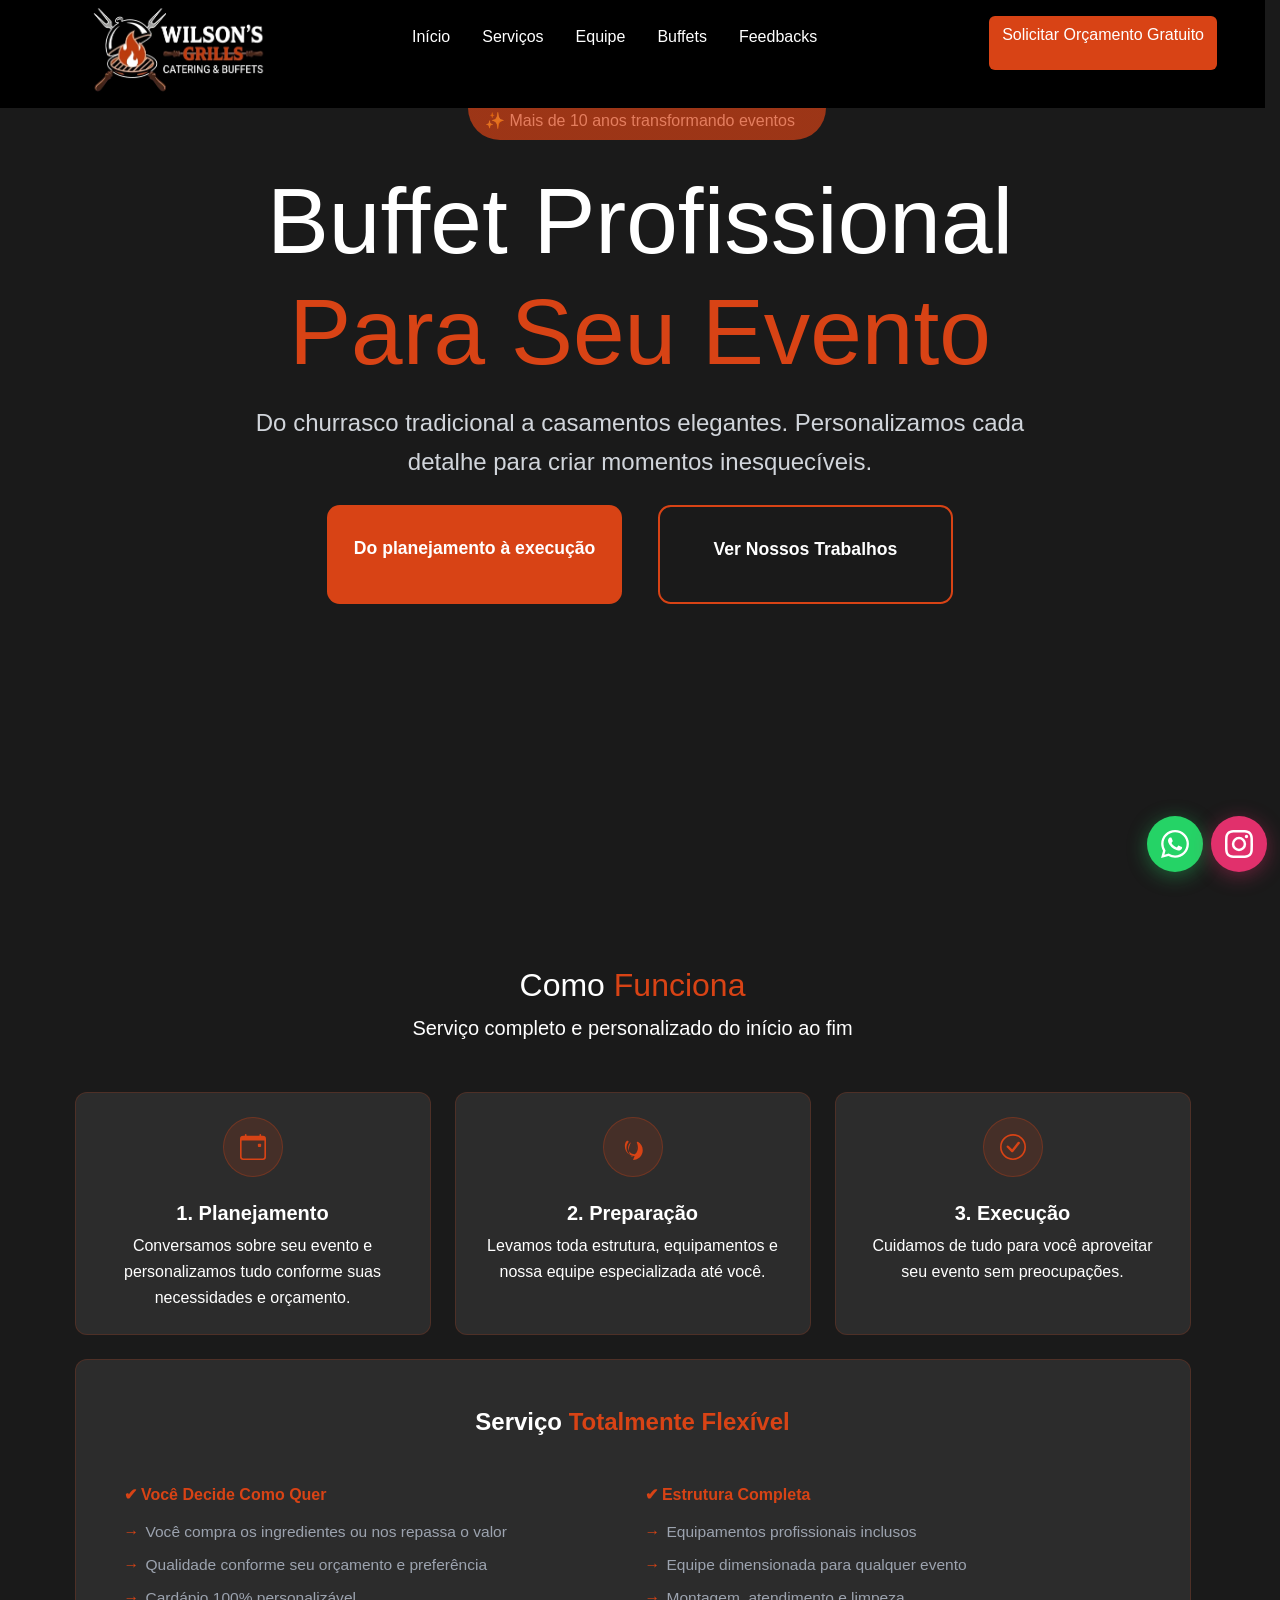
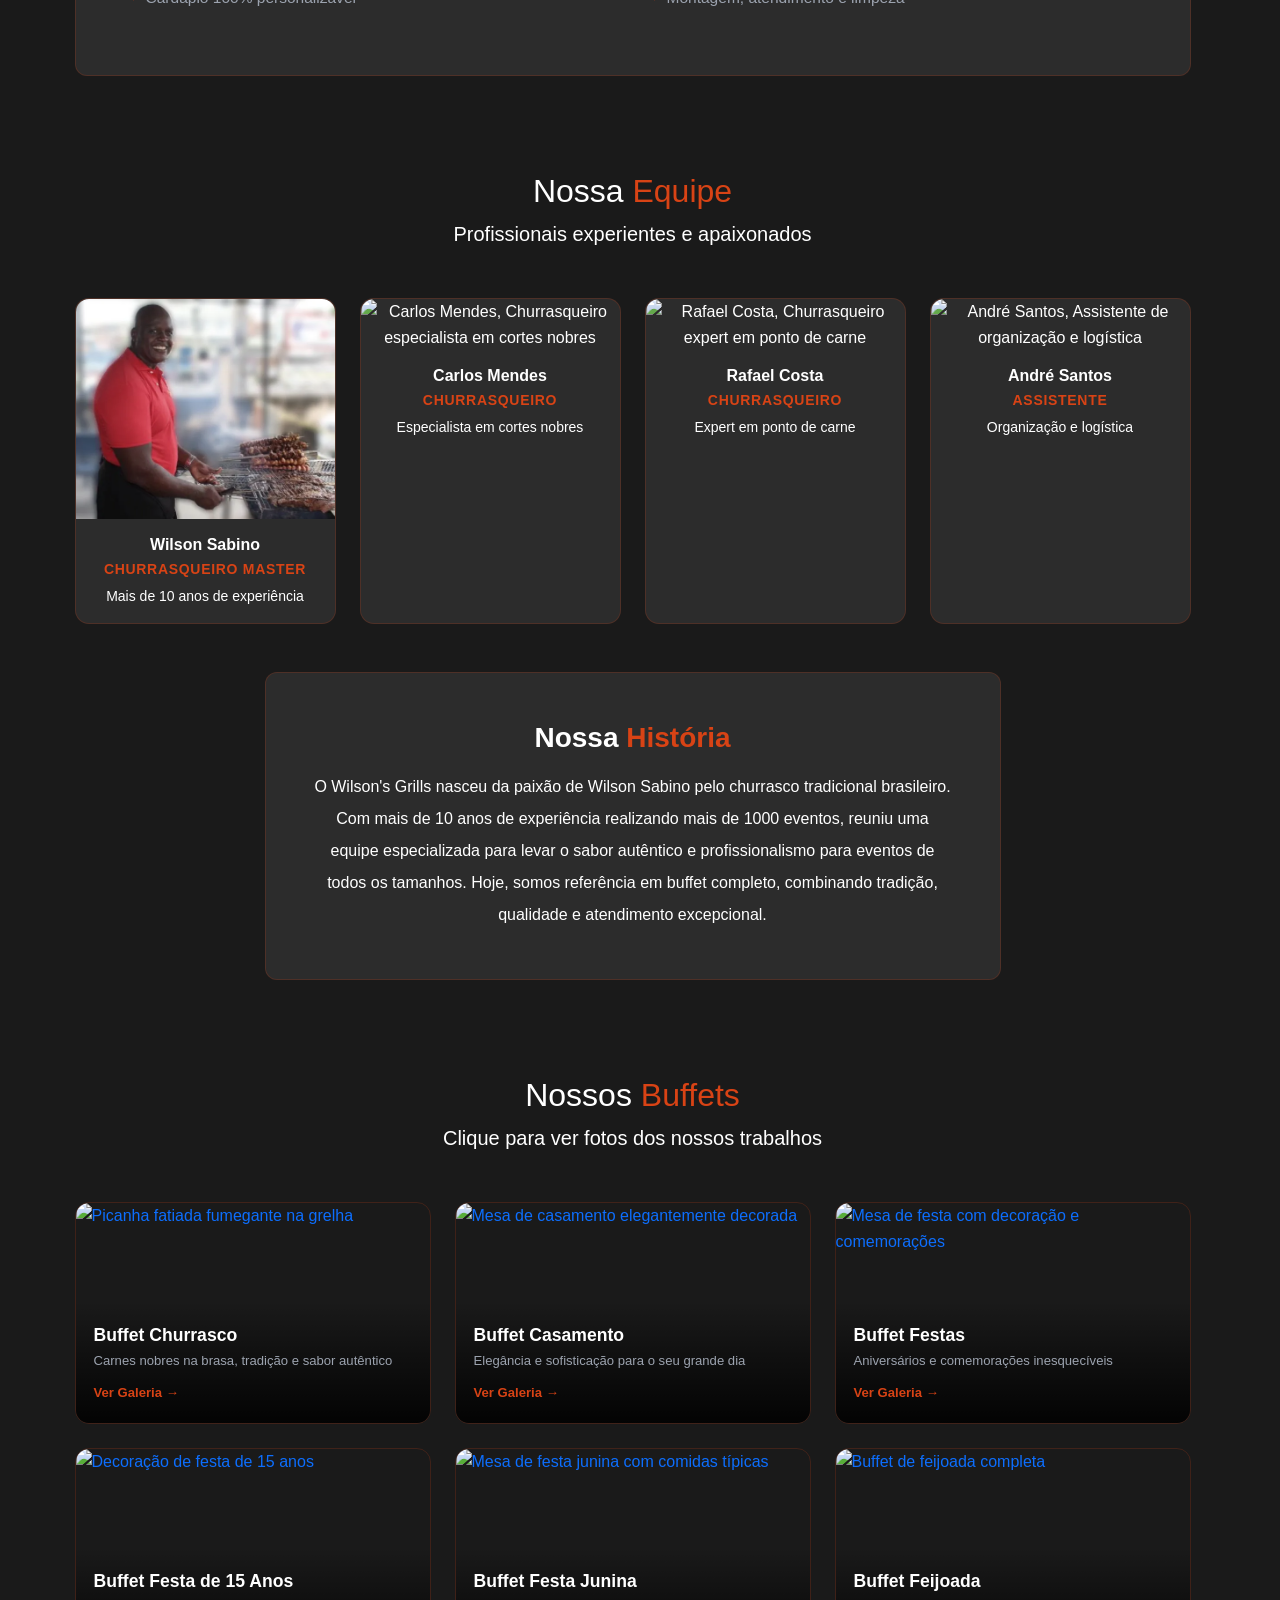
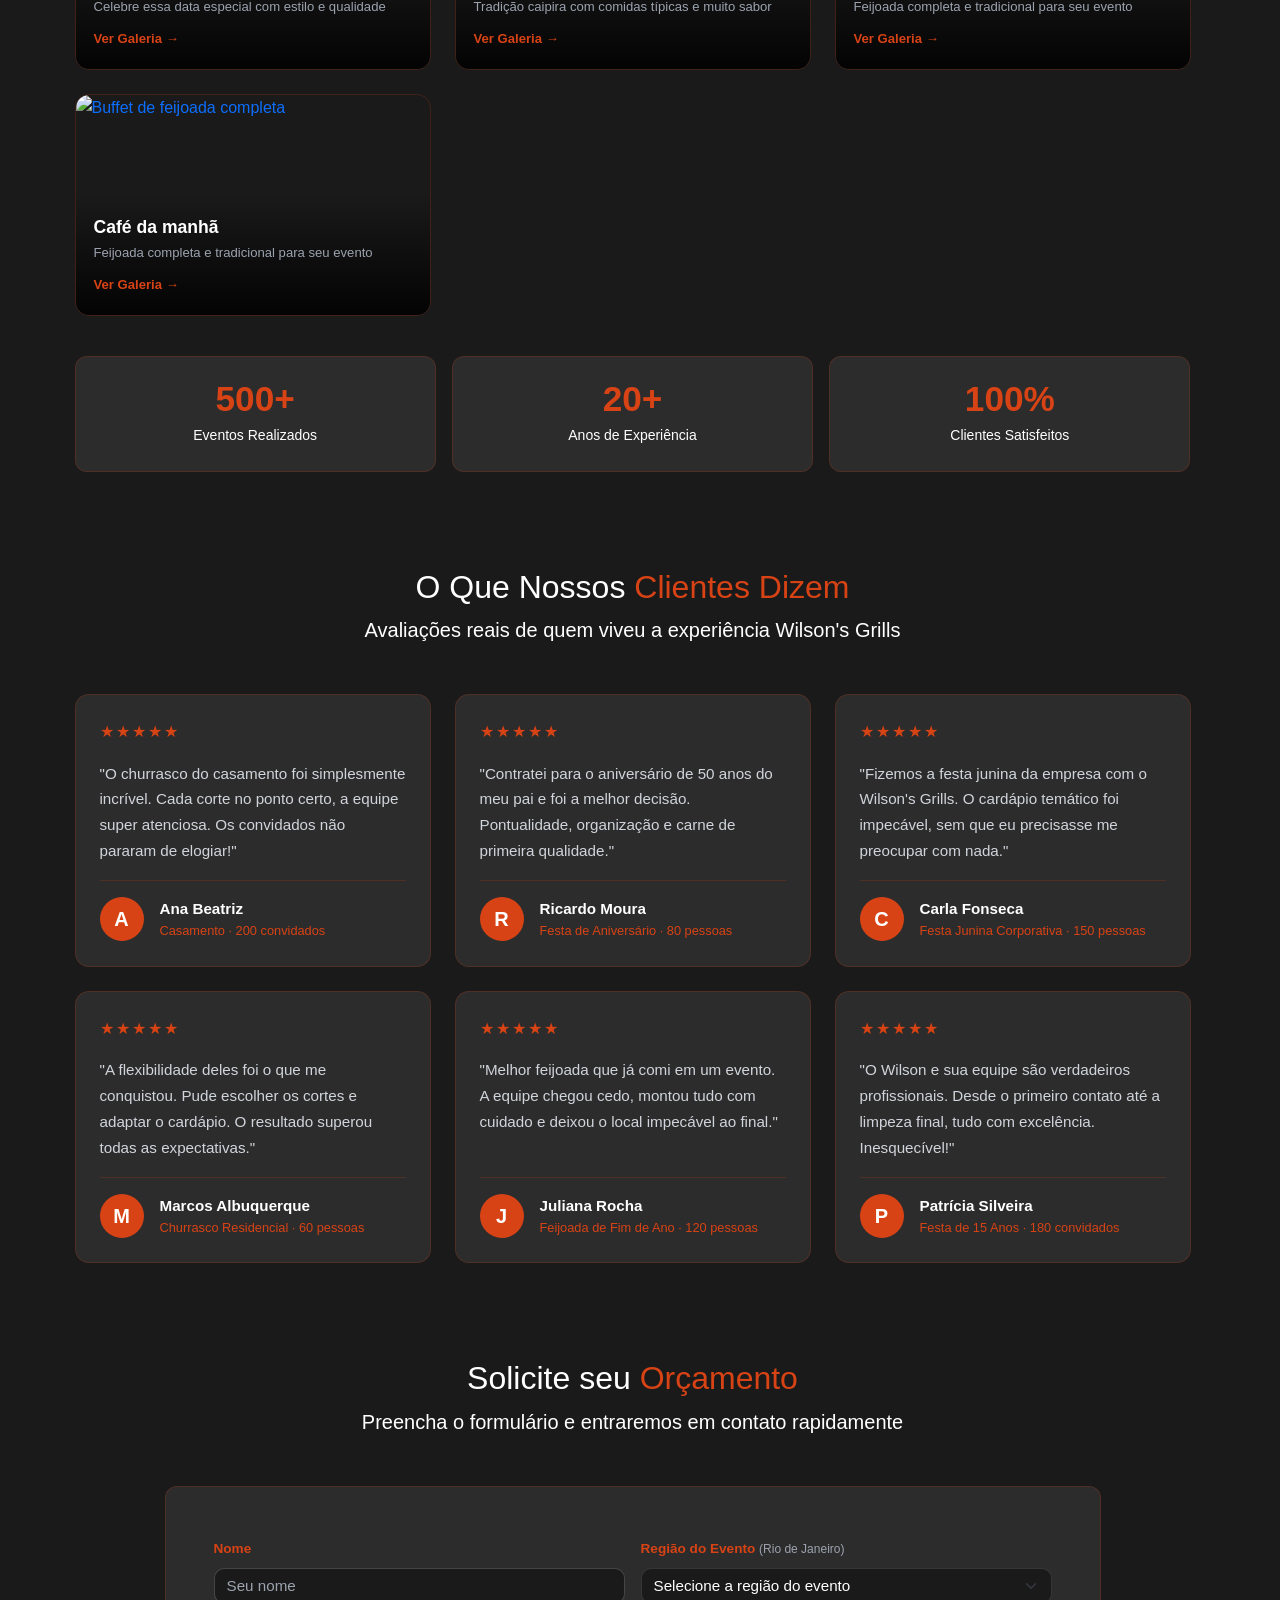
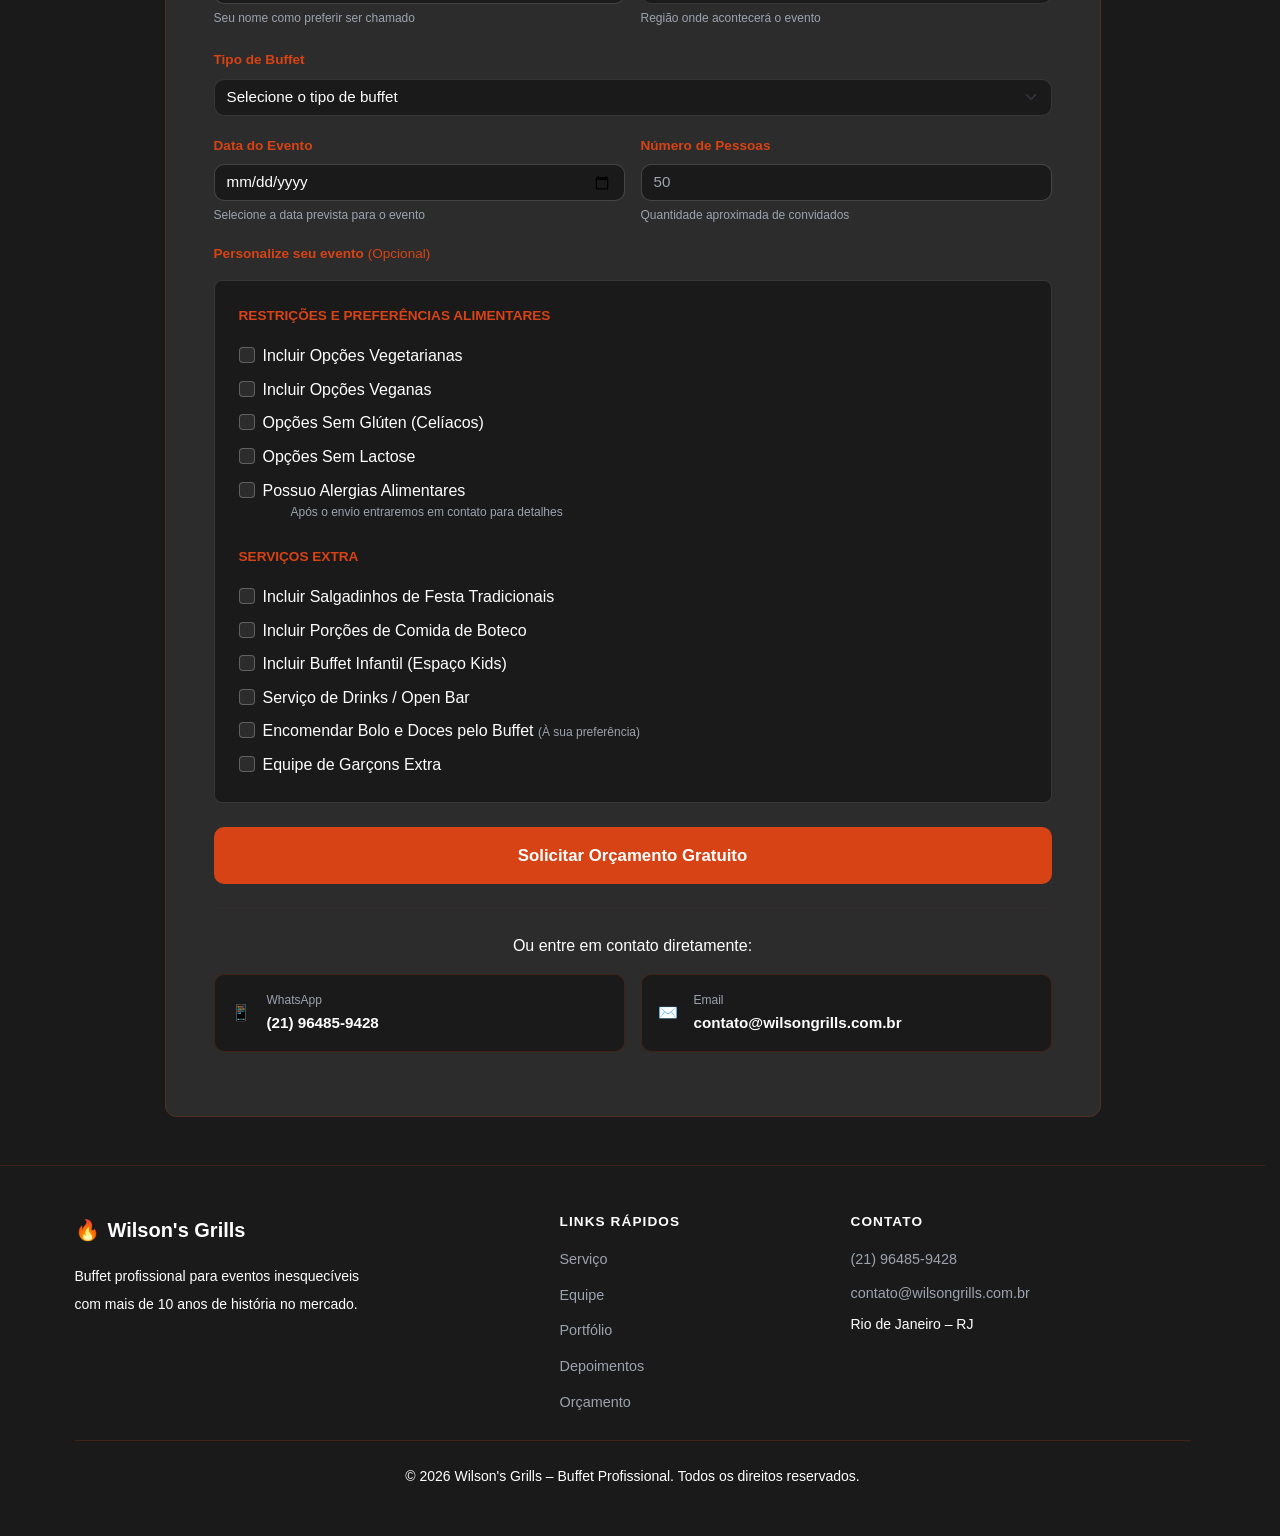
==== commit fdac0140: "Projeto retomado recentemente e finalizada toda a estrutura da página principal, incluindo todas as " ====
--- a/index.html
+++ b/index.html
@@ -3,66 +3,60 @@
 <head>
     <meta charset="UTF-8">
     <meta name="viewport" content="width=device-width, initial-scale=1.0">
- 
-    <!-- SEO Primário -->
-    <title>Wilson Grills | Buffet Profissional para Eventos e Churrasco em São Paulo</title>
-    <meta name="description" content="Mais de 10 anos de experiência e mais de 1000 eventos realizados. Do legítimo churrasco a casamentos e festas temáticas em São Paulo. Solicite seu orçamento gratuito.">
-    <meta name="keywords" content="buffet profissional, churrasco, casamento, festa temática, feijoada, São Paulo, buffet SP, churrasqueiro profissional">
-    <meta name="author" content="Wilson Grills">
-    <meta name="robots" content="index, follow">
- 
-    <!-- Canonical — evita conteúdo duplicado -->
+
+    <!-- 2. SEO Principal e Acessibilidade  -->
+    <title>Wilson Grills | Buffet Profissional para Eventos e Churrasco no Rio de Janeiro</title>
+    <meta name="description" content="Mais de 10 anos de experiência e mais de 1000 eventos realizados. Do legítimo churrasco a casamentos e festas temáticas no RJ. Solicite seu orçamento gratuito.">
     <link rel="canonical" href="https://www.wilsongrills.com.br/">
- 
-    <!-- Favicon -->
-    <link rel="icon" href="favicon.ico" type="image/x-icon">
-    <link rel="apple-touch-icon" sizes="180x180" href="apple-touch-icon.png">
- 
-    <!-- Open Graph — compartilhamento no WhatsApp, Facebook, LinkedIn -->
+
+    <!-- 3. Favicons e Ícones do Sistema -->
+    <link rel="apple-touch-icon" sizes="180x180" href="assets/favicon/apple-touch-icon.png">
+    <link rel="icon" type="image/png" sizes="32x32" href="assets/favicon/favicon-32x32.png">
+    <link rel="icon" type="image/png" sizes="16x16" href="assets/favicon/favicon-16x16.png">
+    <link rel="manifest" href="assets/favicon/site.webmanifest">
+
+   <!-- 4. Integração com Redes Sociais (Foco em WhatsApp e Instagram) -->
     <meta property="og:type" content="website">
-    <meta property="og:site_name" content="Wilson Grills">
-    <meta property="og:title" content="Wilson Grills | Buffet Profissional para Eventos e Churrasco">
-    <meta property="og:description" content="Mais de 10 anos e 1000 eventos realizados. Do churrasco tradicional a casamentos elegantes. Solicite seu orçamento gratuito.">
+    <meta property="og:locale" content="pt_BR">
+    <meta property="og:url" content="https://www.wilsongrills.com.br/">
+    <meta property="og:site_name" content="Wilson's Grills">
+    <meta property="og:title" content="Wilson's Grills | Buffet de Churrasco e Eventos no RJ">
+    <meta property="og:description" content="Mais de 10 anos de experiência e 1000 eventos realizados no Rio de Janeiro. Do legítimo churrasco a festas e casamentos. Solicite seu orçamento!">
     <meta property="og:image" content="https://www.wilsongrills.com.br/images/og-image.jpg">
     <meta property="og:image:width" content="1200">
     <meta property="og:image:height" content="630">
-    <meta property="og:image:alt" content="Equipe Wilson Grills preparando churrasco em evento">
-    <meta property="og:url" content="https://www.wilsongrills.com.br/">
-    <meta property="og:locale" content="pt_BR">
- 
-    <!-- Twitter Card -->
-    <meta name="twitter:card" content="summary_large_image">
-    <meta name="twitter:title" content="Wilson Grills | Buffet Profissional">
-    <meta name="twitter:description" content="Mais de 10 anos e 1000 eventos realizados. Do churrasco tradicional a casamentos elegantes.">
-    <meta name="twitter:image" content="https://www.wilsongrills.com.br/images/og-image.jpg">
-
+    <meta property="og:image:alt" content="Equipe Wilson Grills preparando churrasco em evento no Rio de Janeiro">
+
+    <!-- 5. Frameworks -->
     <link href="https://cdn.jsdelivr.net/npm/bootstrap@5.3.8/dist/css/bootstrap.min.css" rel="stylesheet" integrity="sha384-sRIl4kxILFvY47J16cr9ZwB07vP4J8+LH7qKQnuqkuIAvNWLzeN8tE5YBujZqJLB" crossorigin="anonymous">
+
+    <!-- 6. Estilos Personalizados -->
+    <link rel="stylesheet" href="assets/css/global.css">
     <link rel="stylesheet" href="assets/css/style.css">
-
+    <link rel="stylesheet" href="assets/css/responsivo.css">
 </head>
 <body> 
     <!-- Link de acessibilidade: permite pular direto para o conteúdo principal -->
     <a href="#conteudo-principal" class="sr-only">Pular para o conteúdo principal</a>
  
     <header role="banner" id="header">
-        <div class="d-flex justify-content-around align-items-center w-100 p-3">
-
-            <a href="#home" aria-label="Wilson Grills - Página Inicial, voltar para o topo" class="nav-link ">
-                <strong class="logo-text">Wilson Grills</strong>
-            </a>
+        <div class="d-flex justify-content-between w-100 p-3"> 
+
+            <img src="assets/images/logomarca.webp" alt="">
+           
             
-            <nav aria-label="Menu principal" class="nav-desktop">
-                <ul class="nav justify-content-center nav-underline">
-                    <li class="nav-item"><a href="#home" class="nav-link ">Início</a></li>
-                    <li class="nav-item"><a href="#servico" class="nav-link">Serviço</a></li>
-                    <li class="nav-item"><a href="#equipe" class="nav-link">Equipe</a></li>
-                    <li class="nav-item"><a href="#portfolio" class="nav-link">Portfólio</a></li>
-                    <li class="nav-item"><a href="#orcamento" class="nav-link">Comentário</a></li>
-                </ul>
-            </nav>
- 
-            <a href="#orcamento" role="button" aria-label="Solicitar orçamento gratuito para seu evento" class=" btn btn-orange">
-                Solicitar Orçamento
+            <nav aria-label="Menu principal" class="nav-mobile">
+            <ul class="nav">
+                <li class="nav-item"><a href="#home" class="nav-link text-white fw-medium">Início</a></li>
+                <li class="nav-item"><a href="#servico" class="nav-link text-white fw-medium">Serviços</a></li>
+                <li class="nav-item"><a href="#equipe" class="nav-link text-white fw-medium">Equipe</a></li>
+                <li class="nav-item"><a href="#portfolio" class="nav-link text-white fw-medium">Buffets</a></li>
+                <li class="nav-item"><a href="#depoimentos" class="nav-link text-white fw-medium">Feedbacks</a></li>
+            </ul>
+        </nav>
+ 
+            <a href="#servico" role="button" aria-label="Solicitar orçamento gratuito para seu evento" class=" btn btn-orange">
+                Solicitar Orçamento Gratuito
             </a>
         </div>
     </header>
@@ -70,7 +64,8 @@
     <main id="conteudo-principal">
         
         <!-- Seção Hero -->
-        <section id="home" aria-label="Apresentação inicial" class="d-flex flex-column  align-items-center">
+        <section id="home" aria-label="Apresentação inicial" class="d-flex flex-column  ">
+
             <div role="status" aria-live="polite" >
                     <span>✨ Mais de 10 anos transformando eventos</span>
                 </div>
@@ -84,7 +79,7 @@
                 
                 <div>
                     <a href="#orcamento" role="button" aria-label="Solicitar orçamento gratuito para o seu evento" class="btn btn-orange aumenta">
-                        Solicitar Orçamento Gratuito
+                        Do planejamento à execução
                     </a>
                     <a href="#portfolio" role="button" aria-label="Ver portfólio de eventos realizados pelo Wilson Grills"
                     class="btn btn-orange-oco aumenta" >
@@ -93,414 +88,767 @@
                 </div>
             </div>
         </section>
- 
-        <!-- Seção Como Funciona -->
-       <section id="servico" aria-labelledby="titulo-servico" class="py-5 custom-bg-dark text-center">
-    <div class="container custom-container">
-        
-        <h2 id="titulo-servico">Como <span class="corlaranja">Funciona</span></h2>
-        <p class="custom-text-gray-400 mb-5 fs-5">Serviço completo e personalizado do início ao fim</p>
-
-        <div class="row g-4 justify-content-center">
-            
-            <article class="col-12 col-md-4 custom-card p-4 d-flex flex-column align-items-center justify-content-center">
-                <div>
-                    <svg xmlns="http://www.w3.org/2000/svg" width="28" height="28" fill="currentColor" viewBox="0 0 16 16">
-                        <path d="M11 6.5a.5.5 0 0 1 .5-.5h1a.5.5 0 0 1 .5.5v1a.5.5 0 0 1-.5.5h-1a.5.5 0 0 1-.5-.5z"/>
-                        <path d="M3.5 0a.5.5 0 0 1 .5.5V1h8V.5a.5.5 0 0 1 1 0V1h1a2 2 0 0 1 2 2v11a2 2 0 0 1-2 2H2a2 2 0 0 1-2-2V3a2 2 0 0 1 2-2h1V.5a.5.5 0 0 1 .5-.5M1 4v10a1 1 0 0 0 1 1h12a1 1 0 0 0 1-1V4z"/>
-                    </svg>
-                </div> <h3 class="fw-bold text-white fs-4 mb-3">1. Planejamento</h3>
-                <p class="custom-text-gray-400 mb-0 px-2">Conversamos sobre seu evento e personalizamos tudo conforme suas necessidades e orçamento.</p>
-            </article>
-
-            <article class="col-12 col-md-4 custom-card p-4 d-flex flex-column align-items-center justify-content-center">
-                <div>
-                    <svg xmlns="http://www.w3.org/2000/svg" width="28" height="28" fill="currentColor" viewBox="0 0 16 16">
-                        <path d="M8 16c3.314 0 6-2.686 6-6 0-2.21-1.194-4.136-2.986-5.184a.5.5 0 0 0-.677.616C10.75 6.24 11 7.46 11 8.5c0 2.5-1.5 4.5-3.5 4.5S4 11 4 8.5c0-1.282.443-2.464 1.158-3.4a.5.5 0 0 0-.154-.785C3.993 3.738 3 5.482 3 7.5c0 3.314 2.686 6 6 6m0-1c-2.21 0-4-1.79-4-4 0-1.396.695-2.628 1.755-3.364C5.293 8.36 5.5 9.173 5.5 10c0 1.933 1.12 3.5 2.5 3.5s2.5-1.567 2.5-3.5c0-.956-.39-1.81-1.015-2.429C10.222 8.447 10.5 9.424 10.5 10c0 2.21-1.79 4-4 4"/>
-                    </svg>
-                </div> <h3 class="fw-bold text-white fs-4 mb-3">2. Preparação</h3>
-                <p class="custom-text-gray-400 mb-0 px-2">Levamos toda estrutura, equipamentos e nossa equipe especializada até você.</p>
-            </article>
-
-            <article class="col-12 col-md-4 custom-card p-4 d-flex flex-column align-items-center justify-content-center">
-                <div>
-                    <svg xmlns="http://www.w3.org/2000/svg" width="28" height="28" fill="currentColor" viewBox="0 0 16 16">
-                        <path d="M8 16c3.314 0 6-2.686 6-6 0-2.21-1.194-4.136-2.986-5.184a.5.5 0 0 0-.677.616C10.75 6.24 11 7.46 11 8.5c0 2.5-1.5 4.5-3.5 4.5S4 11 4 8.5c0-1.282.443-2.464 1.158-3.4a.5.5 0 0 0-.154-.785C3.993 3.738 3 5.482 3 7.5c0 3.314 2.686 6 6 6m0-1c-2.21 0-4-1.79-4-4 0-1.396.695-2.628 1.755-3.364C5.293 8.36 5.5 9.173 5.5 10c0 1.933 1.12 3.5 2.5 3.5s2.5-1.567 2.5-3.5c0-.956-.39-1.81-1.015-2.429C10.222 8.447 10.5 9.424 10.5 10c0 2.21-1.79 4-4 4"/>
-                    </svg>
-                </div> <h3 class="fw-bold text-white fs-4 mb-3">3. Execução</h3>
-                <p class="custom-text-gray-400 mb-0 px-2">Cuidamos de tudo para você aproveitar seu evento sem preocupações.</p>
-            </article>
-
-        </div> 
-        <div id="container-flexivel" class="custom-card p-4 p-md-5 text-center shadow">
-            <h3 class="fw-bold text-white mb-4 fs-3">Serviço <span class="corlaranja">Totalmente Flexível</span></h3>
-            
-            <div class="row g-4 justify-content-center text-start mt-3">
-                <div class="col-12 col-md-6">
-                    <h4 class="text-white fw-bold fs-5 mb-3">✔ Você Decide Como Quer</h4>
-                    <ul class="list-unstyled custom-text-gray-400 lh-lg">
-                        <li span class="corlaranja me-2" aria-hidden="true">Você compra os ingredientes ou nos repassa o valor</li>
-                        <li span class="corlaranja me-2" aria-hidden="true">Qualidade conforme seu orçamento e preferência</li>
-                        <li span class="corlaranja me-2" aria-hidden="true">Cardápio 100% personalizável</li>
-                    </ul>
-                </div>
-
-                <div class="col-12 col-md-6">
-                    <h4 class="text-white fw-bold fs-5 mb-3">✔ Estrutura Completa</h4>
-                    <ul class="list-unstyled custom-text-gray-400 lh-lg">
-                        <li class="corlaranja me-2" aria-hidden="true">Equipamentos profissionais inclusos</li>
-                        <li class="corlaranja me-2" aria-hidden="true">Equipe dimensionada para qualquer evento</li>
-                        <li class="corlaranja me-2" aria-hidden="true">Montagem, atendimento e limpeza</li>
-                    </ul>
-                </div>
-            </div> </div> </div> </section>
- 
-        <!-- Seção Equipe -->
-      <section id="equipe" aria-labelledby="titulo-equipe" class="py-5 custom-bg-light text-center">
-    <div class="container custom-container">
-        
-        <h2 id="titulo-equipe" class="fw-bold mb-2 fs-2 fs-md-1">Nossa <span class="corlaranja">Equipe</span></h2>
-        <p class="custom-text-gray-400 mb-5 fs-5">Profissionais experientes e apaixonados</p>
-
-        <div class="row g-4 justify-content-center mb-5">
-            
-            <article class="col-12 col-sm-6 col-lg-3">
-                <div class="custom-card p-3 h-100 d-flex flex-column align-items-center">
-                    <img
-                        src="https://images.unsplash.com/photo-1577219492769-b63a779fac28?crop=entropy&cs=tinysrgb&fit=max&fm=jpg&q=80&w=600"
-                        alt="Wilson Sabino, homem sorrindo com chapéu de mestre churrasqueiro"
-                        width="600"
-                        height="600"
-                        loading="lazy"
-                        class="img-fluid rounded mb-3"
-                    >
-                    <h3 class="fw-bold text-white fs-5 mb-1">Wilson Sabino</h3>
-                    <p class="text-muted small mb-0 fw-semibold uppercase corlaranja">Churrasqueiro Master</p>
-                    <p class="custom-text-gray-400 small mb-0">Mais de 10 anos de experiência</p>
-                </div>
-            </article>
-
-            <article class="col-12 col-sm-6 col-lg-3">
-                <div class="custom-card p-3 h-100 d-flex flex-column align-items-center">
-                    <img
-                        src="https://images.unsplash.com/photo-1551462147-ff29053bfc14?crop=entropy&cs=tinysrgb&fit=max&fm=jpg&q=80&w=600"
-                        alt="Carlos Mendes, churrasqueiro focado cortando carne assada"
-                        width="600"
-                        height="600"
-                        loading="lazy"
-                        class="img-fluid rounded mb-3"
-                    >
-                    <h3 class="fw-bold text-white fs-5 mb-1">Carlos Mendes</h3>
-                    <p class="text-muted small mb-0 fw-semibold uppercase corlaranja">Churrasqueiro</p>
-                    <p class="custom-text-gray-400 small mb-0">Especialista em cortes nobres</p>
-                </div>
-            </article>
-
-            <article class="col-12 col-sm-6 col-lg-3">
-                <div class="custom-card p-3 h-100 d-flex flex-column align-items-center">
-                    <img
-                        src="https://images.unsplash.com/photo-1565608087341-404b25492fee?crop=entropy&cs=tinysrgb&fit=max&fm=jpg&q=80&w=600"
-                        alt="Rafael Costa, sorrindo ao lado da churrasqueira profissional"
-                        width="600"
-                        height="600"
-                        loading="lazy"
-                        class="img-fluid rounded mb-3"
-                    >
-                    <h3 class="fw-bold text-white fs-5 mb-1">Rafael Costa</h3>
-                    <p class="text-muted small mb-0 fw-semibold uppercase corlaranja">Churrasqueiro</p>
-                    <p class="custom-text-gray-400 small mb-0">Expert em ponto de carne</p>
-                </div>
-            </article>
-
-            <article class="col-12 col-sm-6 col-lg-3">
-                <div class="custom-card p-3 h-100 d-flex flex-column align-items-center">
-                    <img
-                        src="https://images.unsplash.com/photo-1606787364406-a3cdf06c6d0c?crop=entropy&cs=tinysrgb&fit=max&fm=jpg&q=80&w=600"
-                        alt="André Santos organizando os utensílios e espetos do buffet"
-                        width="600"
-                        height="600"
-                        loading="lazy"
-                        class="img-fluid rounded mb-3"
-                    >
-                    <h3 class="fw-bold text-white fs-5 mb-1">André Santos</h3>
-                    <p class="text-muted small mb-0 fw-semibold uppercase corlaranja">Assistente</p>
-                    <p class="custom-text-gray-400 small mb-0">Organização e logística</p>
-                </div>
-            </article>
-
-        </div> <div class="row justify-content-center mt-5 pt-4">
-            <div class="col-12 col-md-10 col-lg-8">
-                <!-- Adicionada a classe custom-card e padding interno igual à foto -->
-                <div class="custom-card p-4 p-md-5 text-center shadow">
-                    <h3 class="fw-bold mb-3 text-white">Nossa <span class="corlaranja">História</span></h3>
-                    <p class="custom-text-gray-400 lh-lg fs-6 mb-0 mx-auto" style="max-width: 700px;">
-                        O Wilson Grills nasceu da paixão de Wilson Sabino pelo churrasco tradicional brasileiro.
-                        Com mais de 10 anos de experiência realizando mais de 1000 eventos, reuniu uma equipe especializada
-                        para levar o sabor autêntico e profissionalismo para eventos de todos os tamanhos. Hoje, somos referência
-                        em buffet completo, combinando tradição, qualidade e atendimento excepcional.
-                    </p>
-                </div>
+
+            <!-- ============================================================
+         COMO FUNCIONA
+    ============================================================ -->
+    <section id="servico" aria-labelledby="titulo-servico" class="py-5 bg-dark-custom text-center">
+        <div class="container">
+ 
+            <h2 id="titulo-servico" class="section-title mb-2">Como <span class="corlaranja">Funciona</span></h2>
+            <p class="text-gray-400 mb-5 fs-5">Serviço completo e personalizado do início ao fim</p>
+ 
+            <div class="row g-4 justify-content-center">
+ 
+                <article class="col-4">
+                    <div class="custom-card p-4 d-flex flex-column align-items-center h-100">
+                        <div class="step-icon-wrap d-flex align-items-center justify-content-center mx-auto mb-4">
+                            <svg xmlns="http://www.w3.org/2000/svg" width="26" height="26" fill="currentColor" viewBox="0 0 16 16" aria-hidden="true">
+                                <path d="M11 6.5a.5.5 0 0 1 .5-.5h1a.5.5 0 0 1 .5.5v1a.5.5 0 0 1-.5.5h-1a.5.5 0 0 1-.5-.5z"/>
+                                <path d="M3.5 0a.5.5 0 0 1 .5.5V1h8V.5a.5.5 0 0 1 1 0V1h1a2 2 0 0 1 2 2v11a2 2 0 0 1-2 2H2a2 2 0 0 1-2-2V3a2 2 0 0 1 2-2h1V.5a.5.5 0 0 1 .5-.5M1 4v10a1 1 0 0 0 1 1h12a1 1 0 0 0 1-1V4z"/>
+                            </svg>
+                        </div>
+                        <h3 class="fw-bold text-white fs-5 mb-2">1. Planejamento</h3>
+                        <p class="text-gray-400 mb-0">Conversamos sobre seu evento e personalizamos tudo conforme suas necessidades e orçamento.</p>
+                    </div>
+                </article>
+ 
+                <article class="col-4">
+                    <div class="custom-card p-4 d-flex flex-column align-items-center h-100">
+                        <div class="step-icon-wrap d-flex align-items-center justify-content-center mx-auto mb-4">
+                            <svg xmlns="http://www.w3.org/2000/svg" width="26" height="26" fill="currentColor" viewBox="0 0 16 16" aria-hidden="true">
+                                <path d="M8 16c3.314 0 6-2.686 6-6 0-2.21-1.194-4.136-2.986-5.184a.5.5 0 0 0-.677.616C10.75 6.24 11 7.46 11 8.5c0 2.5-1.5 4.5-3.5 4.5S4 11 4 8.5c0-1.282.443-2.464 1.158-3.4a.5.5 0 0 0-.154-.785C3.993 3.738 3 5.482 3 7.5c0 3.314 2.686 6 6 6m0-1c-2.21 0-4-1.79-4-4 0-1.396.695-2.628 1.755-3.364C5.293 8.36 5.5 9.173 5.5 10c0 1.933 1.12 3.5 2.5 3.5s2.5-1.567 2.5-3.5c0-.956-.39-1.81-1.015-2.429C10.222 8.447 10.5 9.424 10.5 10c0 2.21-1.79 4-4 4"/>
+                            </svg>
+                        </div>
+                        <h3 class="fw-bold text-white fs-5 mb-2">2. Preparação</h3>
+                        <p class="text-gray-400 mb-0">Levamos toda estrutura, equipamentos e nossa equipe especializada até você.</p>
+                    </div>
+                </article>
+ 
+                <article class="col-4">
+                    <div class="custom-card p-4 d-flex flex-column align-items-center h-100">
+                        <div class="step-icon-wrap d-flex align-items-center justify-content-center mx-auto mb-4">
+                            <svg xmlns="http://www.w3.org/2000/svg" width="26" height="26" fill="currentColor" viewBox="0 0 16 16" aria-hidden="true">
+                                <path d="M10.97 4.97a.75.75 0 0 1 1.07 1.05l-3.99 4.99a.75.75 0 0 1-1.08.02L4.324 8.384a.75.75 0 1 1 1.06-1.06l2.094 2.093 3.473-4.425z"/>
+                                <path d="M8 15A7 7 0 1 1 8 1a7 7 0 0 1 0 14m0 1A8 8 0 1 0 8 0a8 8 0 0 0 0 16"/>
+                            </svg>
+                        </div>
+                        <h3 class="fw-bold text-white fs-5 mb-2">3. Execução</h3>
+                        <p class="text-gray-400 mb-0">Cuidamos de tudo para você aproveitar seu evento sem preocupações.</p>
+                    </div>
+                </article>
+ 
+            </div>
+ 
+            <!-- Serviço Flexível -->
+            <div id="container-flexivel" class="custom-card p-4 p-md-5 text-center mt-4">
+                <h3 class="fw-bold text-white mb-4 fs-4">Serviço <span class="corlaranja">Totalmente Flexível</span></h3>
+ 
+                <div class="row g-4 justify-content-center text-start mt-1">
+                    <div class="col-6">
+                        <h4 class="fw-bold fs-6 mb-3 corlaranja">✔ Você Decide Como Quer</h4>
+                        <ul class="list-unstyled">
+                            <li class="mb-2">Você compra os ingredientes ou nos repassa o valor</li>
+                            <li class="mb-2">Qualidade conforme seu orçamento e preferência</li>
+                            <li class="mb-2">Cardápio 100% personalizável</li>
+                        </ul>
+                    </div>
+                    <div class="col-6">
+                        <h4 class="fw-bold fs-6 mb-3 corlaranja">✔ Estrutura Completa</h4>
+                        <ul class="list-unstyled">
+                            <li class="mb-2">Equipamentos profissionais inclusos</li>
+                            <li class="mb-2">Equipe dimensionada para qualquer evento</li>
+                            <li class="mb-2">Montagem, atendimento e limpeza</li>
+                        </ul>
+                    </div>
+                </div>
+            </div>
+ 
+        </div>
+    </section>
+ 
+    <!-- ============================================================
+         EQUIPE
+    ============================================================ -->
+    <section id="equipe" aria-labelledby="titulo-equipe" class="py-5 bg-brown-custom text-center">
+        <div class="container">
+ 
+            <h2 id="titulo-equipe" class="section-title mb-2">Nossa <span class="corlaranja">Equipe</span></h2>
+            <p class="text-gray-400 mb-5 fs-5">Profissionais experientes e apaixonados</p>
+ 
+            <div class="row g-4 justify-content-center mb-5">
+ 
+                <article class="col-6 col-lg-3">
+                    <div class="team-card h-100">
+                        <img src="assets/images/churrasqueiro.webp"
+                             alt="Wilson Sabino, Churrasqueiro Master" width="600" height="220" loading="lazy">
+                        <div class="p-3">
+                            <h3 class="fw-bold text-white fs-6 mb-1">Wilson Sabino</h3>
+                            <p class="corlaranja small fw-semibold mb-1 text-uppercase" style="letter-spacing:.05em;">Churrasqueiro Master</p>
+                            <p class="text-gray-400 small mb-0">Mais de 10 anos de experiência</p>
+                        </div>
+                    </div>
+                </article>
+ 
+                <article class="col-6 col-lg-3">
+                    <div class="team-card h-100">
+                        <img src="https://images.unsplash.com/photo-1551462147-ff29053bfc14?crop=entropy&cs=tinysrgb&fit=max&fm=jpg&q=80&w=600"
+                             alt="Carlos Mendes, Churrasqueiro especialista em cortes nobres" width="600" height="220" loading="lazy">
+                        <div class="p-3">
+                            <h3 class="fw-bold text-white fs-6 mb-1">Carlos Mendes</h3>
+                            <p class="corlaranja small fw-semibold mb-1 text-uppercase" style="letter-spacing:.05em;">Churrasqueiro</p>
+                            <p class="text-gray-400 small mb-0">Especialista em cortes nobres</p>
+                        </div>
+                    </div>
+                </article>
+ 
+                <article class="col-6 col-lg-3">
+                    <div class="team-card h-100">
+                        <img src="https://images.unsplash.com/photo-1565608087341-404b25492fee?crop=entropy&cs=tinysrgb&fit=max&fm=jpg&q=80&w=600"
+                             alt="Rafael Costa, Churrasqueiro expert em ponto de carne" width="600" height="220" loading="lazy">
+                        <div class="p-3">
+                            <h3 class="fw-bold text-white fs-6 mb-1">Rafael Costa</h3>
+                            <p class="corlaranja small fw-semibold mb-1 text-uppercase" style="letter-spacing:.05em;">Churrasqueiro</p>
+                            <p class="text-gray-400 small mb-0">Expert em ponto de carne</p>
+                        </div>
+                    </div>
+                </article>
+ 
+                <article class="col-6 col-lg-3">
+                    <div class="team-card h-100">
+                        <img src="https://images.unsplash.com/photo-1606787364406-a3cdf06c6d0c?crop=entropy&cs=tinysrgb&fit=max&fm=jpg&q=80&w=600"
+                             alt="André Santos, Assistente de organização e logística" width="600" height="220" loading="lazy">
+                        <div class="p-3">
+                            <h3 class="fw-bold text-white fs-6 mb-1">André Santos</h3>
+                            <p class="corlaranja small fw-semibold mb-1 text-uppercase" style="letter-spacing:.05em;">Assistente</p>
+                            <p class="text-gray-400 small mb-0">Organização e logística</p>
+                        </div>
+                    </div>
+                </article>
+ 
+            </div>
+ 
+            <!-- Nossa História -->
+            <div class="row justify-content-center">
+                <div class="col-12 col-md-10 col-lg-8">
+                    <div class="custom-card p-4 p-md-5 text-center">
+                        <h3 class="fw-bold mb-3 text-white">Nossa <span class="corlaranja">História</span></h3>
+                        <p class="text-gray-400 lh-lg mb-0 mx-auto" style="max-width:700px;">
+                            O Wilson's Grills nasceu da paixão de Wilson Sabino pelo churrasco tradicional brasileiro.
+                            Com mais de 10 anos de experiência realizando mais de 1000 eventos, reuniu uma equipe especializada
+                            para levar o sabor autêntico e profissionalismo para eventos de todos os tamanhos. Hoje, somos referência
+                            em buffet completo, combinando tradição, qualidade e atendimento excepcional.
+                        </p>
+                    </div>
+                </div>
+            </div>
+ 
+        </div>
+    </section>
+ 
+    <!-- ============================================================
+         PORTFÓLIO / BUFFETS
+    ============================================================ -->
+    <section id="portfolio" aria-labelledby="titulo-portfolio" class="py-5 bg-dark-custom">
+        <div class="container">
+ 
+            <h2 id="titulo-portfolio" class="section-title text-center mb-2">Nossos <span class="corlaranja">Buffets</span></h2>
+            <p class="text-gray-400 text-center mb-5 fs-5">Clique para ver fotos dos nossos trabalhos</p>
+ 
+            <!-- Grid de buffets: 3 colunas desktop, 2 tablet, 1 mobile pequeno -->
+            <div class="row g-4 mb-4">
+ 
+                <div class="col-6 col-lg-4">
+                    <a href="subpages/churrasco.html" class="buffet-card" aria-label="Acessar galeria do buffet de Churrasco">
+                        <img src="https://images.unsplash.com/photo-1544025162-d76694265947?q=80&w=600"
+                             alt="Picanha fatiada fumegante na grelha" width="600" height="220" loading="lazy">
+                        <div class="buffet-card-overlay">
+                            <h3>Buffet Churrasco</h3>
+                            <p>Carnes nobres na brasa, tradição e sabor autêntico</p>
+                            <span aria-hidden="true">Ver Galeria →</span>
+                        </div>
+                    </a>
+                </div>
+ 
+                <div class="col-6 col-lg-4">
+                    <a href="subpages/casamentos.html" class="buffet-card" aria-label="Acessar galeria do buffet de Casamentos">
+                        <img src="https://images.unsplash.com/photo-1519741497674-611481863552?q=80&w=600"
+                             alt="Mesa de casamento elegantemente decorada" width="600" height="220" loading="lazy">
+                        <div class="buffet-card-overlay">
+                            <h3>Buffet Casamento</h3>
+                            <p>Elegância e sofisticação para o seu grande dia</p>
+                            <span aria-hidden="true">Ver Galeria →</span>
+                        </div>
+                    </a>
+                </div>
+ 
+                <div class="col-6 col-lg-4">
+                    <a href="subpages/festas.html" class="buffet-card" aria-label="Acessar galeria de Buffet Festas">
+                        <img src="https://images.unsplash.com/photo-1530103862676-de8c9debad1d?q=80&w=600"
+                             alt="Mesa de festa com decoração e comemorações" width="600" height="220" loading="lazy">
+                        <div class="buffet-card-overlay">
+                            <h3>Buffet Festas</h3>
+                            <p>Aniversários e comemorações inesquecíveis</p>
+                            <span aria-hidden="true">Ver Galeria →</span>
+                        </div>
+                    </a>
+                </div>
+ 
+                <div class="col-6 col-lg-4">
+                    <a href="subpages/15anos.html" class="buffet-card" aria-label="Acessar galeria de Festa de 15 Anos">
+                        <img src="https://images.unsplash.com/photo-1530103862676-de8c9debad1d?q=80&w=600"
+                             alt="Decoração de festa de 15 anos" width="600" height="220" loading="lazy">
+                        <div class="buffet-card-overlay">
+                            <h3>Buffet Festa de 15 Anos</h3>
+                            <p>Celebre essa data especial com estilo e qualidade</p>
+                            <span aria-hidden="true">Ver Galeria →</span>
+                        </div>
+                    </a>
+                </div>
+ 
+                <div class="col-6 col-lg-4">
+                    <a href="subpages/festajunina.html" class="buffet-card" aria-label="Acessar galeria de Festa Junina">
+                        <img src="https://images.unsplash.com/photo-1561532792-7f61c6c7a4e4?q=80&w=600"
+                             alt="Mesa de festa junina com comidas típicas" width="600" height="220" loading="lazy">
+                        <div class="buffet-card-overlay">
+                            <h3>Buffet Festa Junina</h3>
+                            <p>Tradição caipira com comidas típicas e muito sabor</p>
+                            <span aria-hidden="true">Ver Galeria →</span>
+                        </div>
+                    </a>
+                </div>
+ 
+                <div class="col-6 col-lg-4">
+                    <a href="subpages/feijoada.html" class="buffet-card" aria-label="Acessar galeria de Feijoada">
+                        <img src="https://images.unsplash.com/photo-1555939594-58d7cb561ad1?q=80&w=600"
+                             alt="Buffet de feijoada completa" width="600" height="220" loading="lazy">
+                        <div class="buffet-card-overlay">
+                            <h3>Buffet Feijoada</h3>
+                            <p>Feijoada completa e tradicional para seu evento</p>
+                            <span aria-hidden="true">Ver Galeria →</span>
+                        </div>
+                    </a>
+                </div>
+
+                 <div class="col-6 col-lg-4">
+                    <a href="subpages/feijoada.html" class="buffet-card" aria-label="Acessar galeria de Feijoada">
+                        <img src="https://images.unsplash.com/photo-1555939594-58d7cb561ad1?q=80&w=600"
+                             alt="Buffet de feijoada completa" width="600" height="220" loading="lazy">
+                        <div class="buffet-card-overlay">
+                            <h3>Café da manhã</h3>
+                            <p>Feijoada completa e tradicional para seu evento</p>
+                            <span aria-hidden="true">Ver Galeria →</span>
+                        </div>
+                    </a>
+                </div>
+ 
+            </div>
+ 
+            <!-- Estatísticas: sempre 3 colunas -->
+            <div class="row g-3 mt-3" role="region" aria-label="Estatísticas do buffet Wilson's Grills">
+ 
+                <div class="col-4">
+                    <div class="stat-card text-center py-4 px-2">
+                        <strong class="d-block mb-2" aria-label="Mais de 500 eventos realizados">500+</strong>
+                        <p class="text-gray-400 mb-0 small">Eventos Realizados</p>
+                    </div>
+                </div>
+ 
+                <div class="col-4">
+                    <div class="stat-card text-center py-4 px-2">
+                        <strong class="d-block mb-2" aria-label="Mais de 20 anos de experiência">20+</strong>
+                        <p class="text-gray-400 mb-0 small">Anos de Experiência</p>
+                    </div>
+                </div>
+ 
+                <div class="col-4">
+                    <div class="stat-card text-center py-4 px-2">
+                        <strong class="d-block mb-2" aria-label="100% dos clientes satisfeitos">100%</strong>
+                        <p class="text-gray-400 mb-0 small">Clientes Satisfeitos</p>
+                    </div>
+                </div>
+ 
             </div>
         </div>
-
-    </div> 
+    </section>
+ 
+    <!-- ============================================================
+         DEPOIMENTOS
+    ============================================================ -->
+    <section id="depoimentos" aria-labelledby="titulo-depoimentos" class="py-5 bg-brown-custom">
+        <div class="container">
+ 
+            <h2 id="titulo-depoimentos" class="section-title text-center mb-2">O Que Nossos <span class="corlaranja">Clientes Dizem</span></h2>
+            <p class="text-gray-400 text-center mb-5 fs-5">Avaliações reais de quem viveu a experiência Wilson's Grills</p>
+ 
+            <div class="row g-4">
+ 
+                <article class="col-6 col-lg-4">
+                    <div class="depoimento-card d-flex flex-column gap-3 p-4">
+                        <div class="depoimento-stars fs-6" aria-label="5 de 5 estrelas">★★★★★</div>
+                        <p class="depoimento-text mb-0">O churrasco do casamento foi simplesmente incrível. Cada corte no ponto certo, a equipe super atenciosa. Os convidados não pararam de elogiar!</p>
+                        <div class="depoimento-author d-flex align-items-center gap-3 pt-3">
+                            <div class="depoimento-avatar d-flex align-items-center justify-content-center fw-bold fs-5" aria-hidden="true">A</div>
+                            <div>
+                                <p class="depoimento-name">Ana Beatriz</p>
+                                <p class="depoimento-event">Casamento · 200 convidados</p>
+                            </div>
+                        </div>
+                    </div>
+                </article>
+ 
+                <article class="col-6 col-lg-4">
+                    <div class="depoimento-card d-flex flex-column gap-3 p-4">
+                        <div class="depoimento-stars fs-6" aria-label="5 de 5 estrelas">★★★★★</div>
+                        <p class="depoimento-text mb-0">Contratei para o aniversário de 50 anos do meu pai e foi a melhor decisão. Pontualidade, organização e carne de primeira qualidade.</p>
+                        <div class="depoimento-author d-flex align-items-center gap-3 pt-3">
+                            <div class="depoimento-avatar d-flex align-items-center justify-content-center fw-bold fs-5" aria-hidden="true">R</div>
+                            <div>
+                                <p class="depoimento-name">Ricardo Moura</p>
+                                <p class="depoimento-event">Festa de Aniversário · 80 pessoas</p>
+                            </div>
+                        </div>
+                    </div>
+                </article>
+ 
+                <article class="col-6 col-lg-4">
+                    <div class="depoimento-card d-flex flex-column gap-3 p-4">
+                        <div class="depoimento-stars fs-6" aria-label="5 de 5 estrelas">★★★★★</div>
+                        <p class="depoimento-text mb-0">Fizemos a festa junina da empresa com o Wilson's Grills. O cardápio temático foi impecável, sem que eu precisasse me preocupar com nada.</p>
+                        <div class="depoimento-author d-flex align-items-center gap-3 pt-3">
+                            <div class="depoimento-avatar d-flex align-items-center justify-content-center fw-bold fs-5" aria-hidden="true">C</div>
+                            <div>
+                                <p class="depoimento-name">Carla Fonseca</p>
+                                <p class="depoimento-event">Festa Junina Corporativa · 150 pessoas</p>
+                            </div>
+                        </div>
+                    </div>
+                </article>
+ 
+                <article class="col-6 col-lg-4">
+                    <div class="depoimento-card d-flex flex-column gap-3 p-4">
+                        <div class="depoimento-stars fs-6" aria-label="5 de 5 estrelas">★★★★★</div>
+                        <p class="depoimento-text mb-0">A flexibilidade deles foi o que me conquistou. Pude escolher os cortes e adaptar o cardápio. O resultado superou todas as expectativas.</p>
+                        <div class="depoimento-author d-flex align-items-center gap-3 pt-3">
+                            <div class="depoimento-avatar d-flex align-items-center justify-content-center fw-bold fs-5" aria-hidden="true">M</div>
+                            <div>
+                                <p class="depoimento-name">Marcos Albuquerque</p>
+                                <p class="depoimento-event">Churrasco Residencial · 60 pessoas</p>
+                            </div>
+                        </div>
+                    </div>
+                </article>
+ 
+                <article class="col-6 col-lg-4">
+                    <div class="depoimento-card d-flex flex-column gap-3 p-4">
+                        <div class="depoimento-stars fs-6" aria-label="5 de 5 estrelas">★★★★★</div>
+                        <p class="depoimento-text mb-0">Melhor feijoada que já comi em um evento. A equipe chegou cedo, montou tudo com cuidado e deixou o local impecável ao final.</p>
+                        <div class="depoimento-author d-flex align-items-center gap-3 pt-3">
+                            <div class="depoimento-avatar d-flex align-items-center justify-content-center fw-bold fs-5" aria-hidden="true">J</div>
+                            <div>
+                                <p class="depoimento-name">Juliana Rocha</p>
+                                <p class="depoimento-event">Feijoada de Fim de Ano · 120 pessoas</p>
+                            </div>
+                        </div>
+                    </div>
+                </article>
+ 
+                <article class="col-6 col-lg-4">
+                    <div class="depoimento-card d-flex flex-column gap-3 p-4">
+                        <div class="depoimento-stars fs-6" aria-label="5 de 5 estrelas">★★★★★</div>
+                        <p class="depoimento-text mb-0">O Wilson e sua equipe são verdadeiros profissionais. Desde o primeiro contato até a limpeza final, tudo com excelência. Inesquecível!</p>
+                        <div class="depoimento-author d-flex align-items-center gap-3 pt-3">
+                            <div class="depoimento-avatar d-flex align-items-center justify-content-center fw-bold fs-5" aria-hidden="true">P</div>
+                            <div>
+                                <p class="depoimento-name">Patrícia Silveira</p>
+                                <p class="depoimento-event">Festa de 15 Anos · 180 convidados</p>
+                            </div>
+                        </div>
+                    </div>
+                </article>
+ 
+            </div>
+        </div>
+    </section>
+ 
+    <!-- ============================================================
+         ORÇAMENTO
+    ============================================================ -->
+   <section id="orcamento" aria-labelledby="titulo-orcamento" class="py-5 bg-brown-custom">
+    <div class="container" style="max-width:960px;">
+
+        <h2 id="titulo-orcamento" class="section-title text-center mb-2">
+            Solicite seu <span class="corlaranja">Orçamento</span>
+        </h2>
+        <p class="text-gray-400 text-center mb-5 fs-5">
+            Preencha o formulário e entraremos em contato rapidamente
+        </p>
+
+        <div class="custom-card p-4 p-md-5">
+
+            <form id="form-orcamento"
+                  onsubmit="enviarWpp(); return false;"
+                  aria-label="Formulário de solicitação de orçamento">
+
+                <!-- Nome + Região -->
+                <div class="row g-3 mb-3">
+
+                    <div class="col-12 col-md-6">
+                        <label for="nome" class="form-label form-label-custom">Nome</label>
+                        <input type="text" id="nome" name="nome"
+                               class="form-control form-control-dark"
+                               placeholder="Seu nome"
+                               autocomplete="name"
+                               required aria-required="true"
+                               aria-describedby="nome-hint">
+                        <span id="nome-hint" class="field-hint">
+                            Seu nome como preferir ser chamado
+                        </span>
+                    </div>
+
+                    <div class="col-12 col-md-6">
+                        <label for="regiao-evento" class="form-label form-label-custom">
+                            Região do Evento
+                            <span class="field-hint fw-normal">(Rio de Janeiro)</span>
+                        </label>
+                        <select id="regiao-evento" name="regiaoEvento"
+                                class="form-select form-select-dark"
+                                required aria-required="true"
+                                aria-describedby="regiao-hint">
+                            <option value="" disabled selected>Selecione a região do evento</option>
+                            <optgroup label="Zona Sul">
+                                <option value="zona-sul">Zona Sul (Copacabana, Ipanema, Botafogo…)</option>
+                            </optgroup>
+                            <optgroup label="Zona Norte">
+                                <option value="zona-norte">Zona Norte (Tijuca, Méier, Madureira…)</option>
+                            </optgroup>
+                            <optgroup label="Zona Oeste">
+                                <option value="zona-oeste">Zona Oeste (Barra, Recreio, Jacarepaguá…)</option>
+                            </optgroup>
+                            <optgroup label="Centro">
+                                <option value="centro">Centro (Lapa, Santa Teresa, Centro…)</option>
+                            </optgroup>
+                            <optgroup label="Outras Regiões">
+                                <option value="baixada-fluminense">Baixada Fluminense (Caxias, Nova Iguaçu…)</option>
+                                <option value="niteroi-sao-goncalo">Niterói / São Gonçalo</option>
+                            </optgroup>
+                        </select>
+                        <span id="regiao-hint" class="field-hint">
+                            Região onde acontecerá o evento
+                        </span>
+                    </div>
+
+                </div>
+
+                <!-- Tipo de Buffet -->
+                <div class="mb-3">
+                    <label for="tipo-buffet" class="form-label form-label-custom">
+                        Tipo de Buffet
+                    </label>
+                    <select id="tipo-buffet" name="tipo-buffet"
+                            class="form-select form-select-dark"
+                            required aria-required="true">
+                        <option value="" disabled selected>Selecione o tipo de buffet</option>
+                        <option value="churrasco">Churrasco</option>
+                        <option value="casamento">Casamento</option>
+                        <option value="15-anos">Festa de 15 Anos</option>
+                        <option value="festa-junina">Festa Junina / Temática</option>
+                        <option value="feijoada">Feijoada</option>
+                        <option value="outro">Outro</option>
+                    </select>
+                </div>
+
+                <!-- Data + Número de Pessoas -->
+                <div class="row g-3 mb-3">
+
+                    <div class="col-12 col-md-6">
+                        <label for="data" class="form-label form-label-custom">
+                            Data do Evento
+                        </label>
+                        <input type="date" id="data" name="data"
+                               class="form-control form-control-dark"
+                               autocomplete="off"
+                               aria-describedby="data-hint">
+                        <span id="data-hint" class="field-hint">
+                            Selecione a data prevista para o evento
+                        </span>
+                    </div>
+
+                    <div class="col-12 col-md-6">
+                        <label for="pessoas" class="form-label form-label-custom">
+                            Número de Pessoas
+                        </label>
+                        <input type="number" id="pessoas" name="pessoas"
+                               class="form-control form-control-dark"
+                               placeholder="50"
+                               min="1"
+                               aria-describedby="pessoas-hint">
+                        <span id="pessoas-hint" class="field-hint">
+                            Quantidade aproximada de convidados
+                        </span>
+                    </div>
+
+                </div>
+
+                <!-- Personalizar Evento -->
+                <fieldset class="mb-4">
+                    <legend class="form-label form-label-custom mb-3">
+                        Personalize seu evento
+                        <span class="text-gray-400 fw-normal">(Opcional)</span>
+                    </legend>
+
+                    <div class="form-check-group-dark p-4 rounded-3">
+
+                        <p id="label-restricoes"
+                           class="form-label-custom fw-bold mb-3 text-uppercase small">
+                            Restrições e Preferências Alimentares
+                        </p>
+
+                        <div class="form-check mb-2">
+                            <input class="form-check-input form-check-input-dark"
+                                   type="checkbox" id="vegetariano"
+                                   name="customizacao" value="vegetariano"
+                                   aria-describedby="label-restricoes">
+                            <label class="form-check-label" for="vegetariano">
+                                Incluir Opções Vegetarianas
+                            </label>
+                        </div>
+
+                        <div class="form-check mb-2">
+                            <input class="form-check-input form-check-input-dark"
+                                   type="checkbox" id="vegano"
+                                   name="customizacao" value="vegano"
+                                   aria-describedby="label-restricoes">
+                            <label class="form-check-label" for="vegano">
+                                Incluir Opções Veganas
+                            </label>
+                        </div>
+
+                        <div class="form-check mb-2">
+                            <input class="form-check-input form-check-input-dark"
+                                   type="checkbox" id="sem-gluten"
+                                   name="customizacao" value="sem-gluten"
+                                   aria-describedby="label-restricoes">
+                            <label class="form-check-label" for="sem-gluten">
+                                Opções Sem Glúten (Celíacos)
+                            </label>
+                        </div>
+
+                        <div class="form-check mb-2">
+                            <input class="form-check-input form-check-input-dark"
+                                   type="checkbox" id="sem-lactose"
+                                   name="customizacao" value="sem-lactose"
+                                   aria-describedby="label-restricoes">
+                            <label class="form-check-label" for="sem-lactose">
+                                Opções Sem Lactose
+                            </label>
+                        </div>
+
+                        <div class="form-check mb-2">
+                            <input class="form-check-input form-check-input-dark"
+                                   type="checkbox" id="alergias"
+                                   name="customizacao" value="alergias"
+                                   aria-describedby="label-restricoes hint-alergias">
+                            <label class="form-check-label" for="alergias">
+                                Possuo Alergias Alimentares
+                            </label>
+                            <span id="hint-alergias" class="field-hint d-block ms-4 ps-1">
+                                Após o envio entraremos em contato para detalhes
+                            </span>
+                        </div>
+
+                        <p id="label-servicos"
+                           class="form-label-custom fw-bold mb-3 mt-4 text-uppercase small">
+                            Serviços Extra
+                        </p>
+
+                        <div class="form-check mb-2">
+                            <input class="form-check-input form-check-input-dark"
+                                   type="checkbox" id="salgadinhos"
+                                   name="customizacao" value="salgadinhos"
+                                   aria-describedby="label-servicos">
+                            <label class="form-check-label" for="salgadinhos">
+                                Incluir Salgadinhos de Festa Tradicionais
+                            </label>
+                        </div>
+
+                        <div class="form-check mb-2">
+                            <input class="form-check-input form-check-input-dark"
+                                   type="checkbox" id="comida-boteco"
+                                   name="customizacao" value="comida-boteco"
+                                   aria-describedby="label-servicos">
+                            <label class="form-check-label" for="comida-boteco">
+                                Incluir Porções de Comida de Boteco
+                            </label>
+                        </div>
+
+                        <div class="form-check mb-2">
+                            <input class="form-check-input form-check-input-dark"
+                                   type="checkbox" id="menu-kids"
+                                   name="customizacao" value="menu-kids"
+                                   aria-describedby="label-servicos">
+                            <label class="form-check-label" for="menu-kids">
+                                Incluir Buffet Infantil (Espaço Kids)
+                            </label>
+                        </div>
+
+                        <div class="form-check mb-2">
+                            <input class="form-check-input form-check-input-dark"
+                                   type="checkbox" id="drinks-bar"
+                                   name="customizacao" value="drinks-bar"
+                                   aria-describedby="label-servicos">
+                            <label class="form-check-label" for="drinks-bar">
+                                Serviço de Drinks / Open Bar
+                            </label>
+                        </div>
+
+                        <div class="form-check mb-2">
+                            <input class="form-check-input form-check-input-dark"
+                                   type="checkbox" id="encomenda-bolo-doces"
+                                   name="customizacao" value="encomenda-bolo-doces"
+                                   aria-describedby="label-servicos">
+                            <label class="form-check-label" for="encomenda-bolo-doces">
+                                Encomendar Bolo e Doces pelo Buffet
+                                <span class="field-hint">(À sua preferência)</span>
+                            </label>
+                        </div>
+
+                        <div class="form-check mb-0">
+                            <input class="form-check-input form-check-input-dark"
+                                   type="checkbox" id="garcons-extra"
+                                   name="customizacao" value="garcons-extra"
+                                   aria-describedby="label-servicos">
+                            <label class="form-check-label" for="garcons-extra">
+                                Equipe de Garçons Extra
+                            </label>
+                        </div>
+
+                    </div>
+                </fieldset>
+
+                <!-- Submit -->
+                <button type="submit"
+                        class="btn btn-submit-custom w-100 py-3"
+                        aria-label="Enviar solicitação de orçamento para o Wilson's Grills">
+                    Solicitar Orçamento Gratuito
+                </button>
+
+            </form>
+
+            <!-- Contato Direto — fora do form, dentro do card -->
+            <hr class="my-4" style="border-color: var(--border-accent-20);">
+            <p class="text-center text-gray-400 mb-3">Ou entre em contato diretamente:</p>
+
+            <address aria-label="Canais de atendimento direto">
+                <div class="row g-3">
+
+                    <div class="col-12 col-sm-6">
+                        <a href="https://wa.me/5521964859428"
+                           class="contact-card d-flex align-items-center gap-3 p-3"
+                           aria-label="Conversar pelo WhatsApp: (21) 96485-9428"
+                           rel="noopener noreferrer"
+                           target="_blank">
+                            <span aria-hidden="true">📱</span>
+                            <div>
+                                <p class="cc-label">WhatsApp</p>
+                                <p class="cc-value">(21) 96485-9428</p>
+                            </div>
+                        </a>
+                    </div>
+
+                    <div class="col-12 col-sm-6">
+                        <a href="mailto:contato@wilsongrills.com.br"
+                           class="contact-card d-flex align-items-center gap-3 p-3"
+                           aria-label="Enviar e-mail para contato@wilsongrills.com.br">
+                            <span aria-hidden="true">✉️</span>
+                            <div>
+                                <p class="cc-label">Email</p>
+                                <p class="cc-value">contato@wilsongrills.com.br</p>
+                            </div>
+                        </a>
+                    </div>
+
+                </div>
+            </address>
+
+        </div>
+
+    </div>
 </section>
-        <!-- Seção Portfólio -->
-        <section id="portfolio" aria-labelledby="titulo-portfolio">
-            <div>
-                <h2 id="titulo-portfolio">Nossos <span>Buffets</span></h2>
-                <p>Clique para ver fotos dos nossos trabalhos</p>
- 
-                <div>
-                    <a href="churrasco.html" aria-label="Acessar galeria de fotos do buffet de Churrasco">
-                        <img
-                            src="https://images.unsplash.com/photo-1544025162-d76694265947?q=80&w=600"
-                            alt="Picanha fatiada fumegante na grelha"
-                            width="600"
-                            height="400"
-                            loading="lazy"
-                        >
-                        <div>
-                            <h3>Churrasco</h3>
-                            <p>O autêntico espeto corrido e cortes nobres para sua festa.</p>
-                            <span aria-hidden="true">Ver Galeria ➔</span>
-                        </div>
-                    </a>
- 
-                    <a href="casamentos.html" aria-label="Acessar galeria de fotos do buffet de Casamentos">
-                        <img
-                            src="https://images.unsplash.com/photo-1519741497674-611481863552?q=80&w=600"
-                            alt="Mesa de casamento elegantemente decorada com arranjos de flores e taças"
-                            width="600"
-                            height="400"
-                            loading="lazy"
-                        >
-                        <div>
-                            <h3>Casamentos</h3>
-                            <p>Cardápios elegantes e jantares completos para o seu grande dia.</p>
-                            <span aria-hidden="true">Ver Galeria ➔</span>
-                        </div>
-                    </a>
- 
-                    <a href="festas-tematicas.html" aria-label="Acessar galeria de fotos de Festas Temáticas">
-                        <img
-                            src="https://images.unsplash.com/photo-1561532792-7f61c6c7a4e4?q=80&w=600"
-                            alt="Mesa de festa junina com comidas típicas como milho e bolo de fubá"
-                            width="600"
-                            height="400"
-                            loading="lazy"
-                        >
-                        <div>
-                            <h3>Festas Temáticas</h3>
-                            <p>Arraiá completo, feijoada tradicional e festas personalizadas.</p>
-                            <span aria-hidden="true">Ver Galeria ➔</span>
-                        </div>
-                    </a>
-                </div>
- 
-                <!-- Estatísticas com dados semânticos -->
-                <div role="region" aria-label="Estatísticas do buffet Wilson Grills">
-                    <div>
-                        <!-- aria-label fornece contexto completo para leitores de tela -->
-                        <strong aria-label="Mais de 1000 eventos realizados">1000+</strong>
-                        <p>Eventos Realizados</p>
-                    </div>
-                    <div>
-                        <strong aria-label="Mais de 10 anos de experiência">10+</strong>
-                        <p>Anos de Experiência</p>
-                    </div>
-                    <div>
-                        <strong aria-label="100% dos clientes satisfeitos">100%</strong>
-                        <p>Clientes Satisfeitos</p>
-                    </div>
-                </div>
+</main>
+ 
+<!-- ============================================================
+     FOOTER
+============================================================ -->
+<footer role="contentinfo" class="bg-darker-custom py-5" style="border-top: 1px solid var(--border-accent-20);">
+    <div class="container">
+ 
+        <div class="row g-4 g-lg-5">
+ 
+            <!-- Marca -->
+            <div class="col-12 col-md-5">
+                <div class="d-flex align-items-center gap-2 mb-3">
+                    <span aria-hidden="true" class="fs-5">🔥</span>
+                    <span class="fw-bold fs-5 text-white">Wilson's Grills</span>
+                </div>
+                <p class="text-gray-400 small lh-lg mb-0" style="max-width:300px;">
+                    Buffet profissional para eventos inesquecíveis com mais de 10 anos de história no mercado.
+                </p>
             </div>
-        </section>
- 
-        <!-- Seção Orçamento -->
-        <section id="orcamento" aria-labelledby="titulo-orcamento">
-            <div>
-                <h2 id="titulo-orcamento">Solicite seu <span>Orçamento</span></h2>
-                <p>Preencha o formulário e entraremos em contato rapidamente</p>
- 
-                <div>
-                    <!--
-                        novalidate removido — deixamos a validação nativa do browser ativa.
-                        action deve ser substituído pelo endpoint real (ex: script PHP, Formspree, etc.)
-                    -->
-                    <form action="#" method="POST" aria-label="Formulário de solicitação de orçamento">
-                        <div>
-                            <div>
-                                <label for="nome">Nome completo <span aria-hidden="true">(obrigatório)</span></label>
-                                <input
-                                    type="text"
-                                    id="nome"
-                                    name="nome"
-                                    placeholder="Ex: Maria Silva"
-                                    autocomplete="name"
-                                    required
-                                    aria-required="true"
-                                    aria-describedby="nome-hint"
-                                >
-                                <!-- Dica visível e acessível para leitores de tela -->
-                                <span id="nome-hint" class="field-hint">Seu nome como preferir ser chamado</span>
-                            </div>
-                            <div>
-                                <label for="telefone">Telefone ou WhatsApp <span aria-hidden="true">(obrigatório)</span></label>
-                                <input
-                                    type="tel"
-                                    id="telefone"
-                                    name="telefone"
-                                    placeholder="(11) 99999-9999"
-                                    autocomplete="tel"
-                                    required
-                                    aria-required="true"
-                                    aria-describedby="telefone-hint"
-                                >
-                                <span id="telefone-hint" class="field-hint">Número com DDD para entrarmos em contato</span>
-                            </div>
-                        </div>
- 
-                        <div>
-                            <label for="tipo-buffet">Tipo de Buffet <span aria-hidden="true">(obrigatório)</span></label>
-                            <select
-                                id="tipo-buffet"
-                                name="tipo-buffet"
-                                required
-                                aria-required="true"
-                            >
-                                <option value="" disabled selected>Escolha uma opção</option>
-                                <option value="churrasco">Churrasco</option>
-                                <option value="casamento">Casamento</option>
-                                <option value="15-anos">Festa de 15 Anos</option>
-                                <option value="festa-junina">Festa Junina / Temática</option>
-                                <option value="feijoada">Feijoada</option>
-                                <option value="outro">Outro</option>
-                            </select>
-                        </div>
- 
-                        <div>
-                            <div>
-                                <label for="data">Data desejada do Evento</label>
-                                <input
-                                    type="date"
-                                    id="data"
-                                    name="data"
-                                    autocomplete="off"
-                                    aria-describedby="data-hint"
-                                >
-                                <span id="data-hint" class="field-hint">Selecione a data prevista para o evento</span>
-                            </div>
-                            <div>
-                                <label for="pessoas">Número estimado de Pessoas</label>
-                                <input
-                                    type="number"
-                                    id="pessoas"
-                                    name="pessoas"
-                                    placeholder="Ex: 50"
-                                    min="1"
-                                    aria-describedby="pessoas-hint"
-                                >
-                                <span id="pessoas-hint" class="field-hint">Quantidade aproximada de convidados</span>
-                            </div>
-                        </div>
- 
-                        <div>
-                            <label for="mensagem">Mensagem ou Observações <span>(Opcional)</span></label>
-                            <textarea
-                                id="mensagem"
-                                name="mensagem"
-                                rows="4"
-                                placeholder="Conte-nos mais detalhes sobre o cardápio desejado, local do evento, restrições alimentares..."
-                                aria-describedby="mensagem-hint"
-                            ></textarea>
-                            <span id="mensagem-hint" class="field-hint">Informações adicionais que possam nos ajudar a preparar o melhor orçamento</span>
-                        </div>
- 
-                        <button type="submit" aria-label="Enviar solicitação de orçamento para o Wilson Grills">
-                            Enviar Solicitação de Orçamento
-                        </button>
-                    </form>
- 
-                    <!-- address é o elemento semântico correto do HTML5 para dados de contato -->
-                    <address>
-                        <div role="region" aria-label="Canais de atendimento direto">
-                            <h3>Ou entre em contato diretamente:</h3>
-                            
-                            <div>
-                                <span aria-hidden="true">📱</span>
-                                <div>
-                                    <p><strong>WhatsApp</strong></p>
-                                    <p>
-                                        <a
-                                            href="https://wa.me/5511987654321"
-                                            aria-label="Conversar pelo WhatsApp no número 11 9 8 7 6 5 4 3 2 1"
-                                            rel="noopener noreferrer"
-                                            target="_blank"
-                                        >
-                                            (11) 98765-4321
-                                        </a>
-                                    </p>
-                                </div>
-                            </div>
- 
-                            <div>
-                                <span aria-hidden="true">✉️</span>
-                                <div>
-                                    <p><strong>Email</strong></p>
-                                    <p>
-                                        <a href="mailto:contato@wilsongrills.com.br">
-                                            contato@wilsongrills.com.br
-                                        </a>
-                                    </p>
-                                </div>
-                            </div>
-                        </div>
-                    </address>
-                </div>
-            </div>
-        </section>
-    </main>
- 
-    <footer role="contentinfo">
-        <div>
-            <div>
-                <div>
-                    <span aria-hidden="true">🔥</span>
-                    <strong>Wilson Grills</strong>
-                </div>
-                <p>Buffet profissional para eventos inesquecíveis com mais de 10 anos de história no mercado.</p>
-            </div>
- 
-            <nav aria-label="Links rápidos do rodapé">
-                <h4>Links Rápidos</h4>
-                <ul>
-                    <li><a href="#home">Início</a></li>
-                    <li><a href="#servico">Serviço</a></li>
-                    <li><a href="#equipe">Equipe</a></li>
-                    <li><a href="#portfolio">Portfólio</a></li>
+ 
+            <!-- Links rápidos -->
+            <nav class="col-6 col-md-3" aria-label="Links rápidos do rodapé">
+                <h4 class="text-white fw-bold mb-3" style="font-size:.85rem; text-transform:uppercase; letter-spacing:.08em;">Links Rápidos</h4>
+                <ul class="list-unstyled mb-0">
+                    <li class="mb-2"><a href="#servico"     class="footer-link">Serviço</a></li>
+                    <li class="mb-2"><a href="#equipe"      class="footer-link">Equipe</a></li>
+                    <li class="mb-2"><a href="#portfolio"   class="footer-link">Portfólio</a></li>
+                    <li class="mb-2"><a href="#depoimentos" class="footer-link">Depoimentos</a></li>
+                    <li        >    <a href="#orcamento"    class="footer-link">Orçamento</a></li>
                 </ul>
             </nav>
  
-            <!-- address no footer para contato/localização da empresa -->
-            <address>
-                <h4>Localização &amp; Contato</h4>
-                <p>Rio De Janeiro – RJ</p>
-                <p>
-                    <a href="tel:+5521964859428">(21) 964859428</a>
-                </p>
-                <p>
-                    <a href="mailto:contato@wilsongrills.com.br">contato@wilsongrills.com.br</a>
-                </p>
+            <!-- Contato -->
+            <address class="col-6 col-md-4">
+                <h4 class="text-white fw-bold mb-3" style="font-size:.85rem; text-transform:uppercase; letter-spacing:.08em;">Contato</h4>
+                <p class="mb-2"><a href="tel:+5521964859428"                   class="footer-link">(21) 96485-9428</a></p>
+                <p class="mb-2"><a href="mailto:contato@wilsongrills.com.br"   class="footer-link">contato@wilsongrills.com.br</a></p>
+                <p class="mb-0 text-gray-400 small">Rio de Janeiro – RJ</p>
             </address>
+ 
         </div>
  
-        <div>
-            <p>&copy; <span id="ano-atual"></span> Wilson Grills - Buffet Profissional. Todos os direitos reservados.</p>
+        <!-- Copyright -->
+        <div class="footer-border-top mt-4 pt-4 text-center">
+            <p class="text-gray-400 mb-0 small">© <span id="ano-atual">2026</span> Wilson's Grills – Buffet Profissional. Todos os direitos reservados.</p>
         </div>
-    </footer>
-
-    <link rel="stylesheet" href="index.js">
+ 
+    </div>
+</footer>
+ 
+<!-- WhatsApp FAB -->
+ 
+<a href="https://wa.me/5521964859428"
+   class="fab-whatsapp"
+   aria-label="Chamar no WhatsApp"
+   rel="noopener noreferrer"
+   target="_blank">
+    <svg viewBox="0 0 24 24" xmlns="http://www.w3.org/2000/svg" aria-hidden="true">
+        <path d="M17.472 14.382c-.297-.149-1.758-.867-2.03-.967-.273-.099-.471-.148-.67.15-.197.297-.767.966-.94 1.164-.173.199-.347.223-.644.075-.297-.15-1.255-.463-2.39-1.475-.883-.788-1.48-1.761-1.653-2.059-.173-.297-.018-.458.13-.606.134-.133.298-.347.446-.52.149-.174.198-.298.298-.497.099-.198.05-.371-.025-.52-.075-.149-.669-1.612-.916-2.207-.242-.579-.487-.5-.669-.51-.173-.008-.371-.01-.57-.01-.198 0-.52.074-.792.372-.272.297-1.04 1.016-1.04 2.479 0 1.462 1.065 2.875 1.213 3.074.149.198 2.096 3.2 5.077 4.487.709.306 1.262.489 1.694.625.712.227 1.36.195 1.871.118.571-.085 1.758-.719 2.006-1.413.248-.694.248-1.289.173-1.413-.074-.124-.272-.198-.57-.347m-5.421 7.403h-.004a9.87 9.87 0 0 1-5.031-1.378l-.361-.214-3.741.982.998-3.648-.235-.374a9.86 9.86 0 0 1-1.51-5.26c.001-5.45 4.436-9.884 9.888-9.884 2.64 0 5.122 1.03 6.988 2.898a9.825 9.825 0 0 1 2.893 6.994c-.003 5.45-4.437 9.884-9.885 9.884m8.413-18.297A11.815 11.815 0 0 0 12.05 0C5.495 0 .16 5.335.157 11.892c0 2.096.547 4.142 1.588 5.945L.057 24l6.305-1.654a11.882 11.882 0 0 0 5.683 1.448h.005c6.554 0 11.89-5.335 11.893-11.893a11.821 11.821 0 0 0-3.48-8.413Z"/>
+    </svg>
+</a>
+<a href="https://www.instagram.com/wils.ongrill/"
+   class="fab-instagram"
+   aria-label="Seguir no Instagram"
+   rel="noopener noreferrer"
+   target="_blank">
+    <svg viewBox="0 0 24 24" xmlns="http://www.w3.org/2000/svg" aria-hidden="true">
+        <path d="M12 2.163c3.204 0 3.584.012 4.85.07 3.252.148 4.771 1.691 4.919 4.919.058 1.265.069 1.645.069 4.849 0 3.205-.012 3.584-.069 4.849-.149 3.225-1.664 4.771-4.919 4.919-1.266.058-1.644.07-4.85.07-3.204 0-3.584-.012-4.849-.07-3.26-.149-4.771-1.699-4.919-4.92-.058-1.265-.07-1.644-.07-4.849 0-3.204.013-3.583.07-4.849.149-3.227 1.664-4.771 4.919-4.919 1.266-.057 1.645-.069 4.849-.069zM12 0C8.741 0 8.333.014 7.053.072 2.695.272.273 2.69.073 7.051.014 8.333 0 8.741 0 12c0 3.259.014 3.668.072 4.948.2 4.358 2.618 6.78 6.98 6.98 1.281.058 1.689.072 4.948.072 3.259 0 3.668-.014 4.948-.072 4.354-.2 6.782-2.618 6.979-6.98.059-1.28.073-1.689.073-4.948 0-3.259-.014-3.667-.072-4.947-.196-4.354-2.617-6.78-6.979-6.98C15.668.014 15.259 0 12 0zm0 5.838a6.162 6.162 0 1 0 0 12.324 6.162 6.162 0 0 0 0-12.324zM12 16a4 4 0 1 1 0-8 4 4 0 0 1 0 8zm6.406-11.845a1.44 1.44 0 1 0 0 2.881 1.44 1.44 0 0 0 0-2.881z"/>
+    </svg>
+</a>
+
+
+<script src="assets/js/script.js"></script>
     <script src="https://cdn.jsdelivr.net/npm/@popperjs/core@2.11.8/dist/umd/popper.min.js" integrity="sha384-I7E8VVD/ismYTF4hNIPjVp/Zjvgyol6VFvRkX/vR+Vc4jQkC+hVqc2pM8ODewa9r" crossorigin="anonymous"></script>
     <script src="https://cdn.jsdelivr.net/npm/bootstrap@5.3.8/dist/js/bootstrap.min.js" integrity="sha384-G/EV+4j2dNv+tEPo3++6LCgdCROaejBqfUeNjuKAiuXbjrxilcCdDz6ZAVfHWe1Y" crossorigin="anonymous"></script>
 </body>
--- a/assets/css/global.css
+++ b/assets/css/global.css
@@ -0,0 +1,58 @@
+/* ============================================================
+   1. BASE — reset, variáveis, elementos globais
+   ============================================================ */
+
+*,
+*::before,
+*::after {
+    margin: 0;
+    padding: 0;
+    box-sizing: border-box;
+}
+
+:root {
+    --color-dark:         #1A1A1A;
+    --color-darker:       #000000;
+    --color-brown:        #3E2723;
+    --color-card:         #2C2C2C;
+    --color-accent:       #D84315;
+    --color-accent-hover: #BF360C;
+    --color-white:        #FFFFFF;
+    --color-gray-300:     #D1D5DB;
+    --color-gray-400:     #9CA3AF;
+
+    /* Tokens de transição centralizados — mude aqui, aplica em tudo */
+    --transition-fast:    all 0.2s ease;
+    --transition-default: all 0.3s ease;
+
+    /* Tokens de borda */
+    --border-accent-20: rgba(216, 67, 21, 0.2);
+    --border-accent-30: rgba(216, 67, 21, 0.3);
+
+    --max-width: 1280px;
+}
+
+html {
+    scroll-behavior: smooth;
+    font-size: 16px;
+    /* Evita salto de layout ao abrir/fechar menus que alteram overflow */
+    scrollbar-gutter: stable;
+}
+
+body {
+    font-family: 'Segoe UI', Oxygen, Ubuntu, Cantarell, sans-serif;
+    background-color: var(--color-dark);
+    color: var(--color-white);
+    line-height: 1.6;
+    overflow-x: hidden;
+    -webkit-font-smoothing: antialiased;
+    -moz-osx-font-smoothing: grayscale;
+}
+
+button {
+    border: none;
+    background: none;
+    cursor: pointer;
+    font-family: inherit;
+    transition: var(--transition-default);
+}
--- a/assets/css/style.css
+++ b/assets/css/style.css
@@ -4,85 +4,6 @@
    ============================================================ */
 
 
-/* ============================================================
-   1. BASE — reset, variáveis, elementos globais
-   ============================================================ */
-
-*,
-*::before,
-*::after {
-    margin: 0;
-    padding: 0;
-    box-sizing: border-box;
-}
-
-:root {
-    --color-dark:         #1A1A1A;
-    --color-darker:       #000000;
-    --color-brown:        #3E2723;
-    --color-card:         #2C2C2C;
-    --color-accent:       #D84315;
-    --color-accent-hover: #BF360C;
-    --color-white:        #FFFFFF;
-    --color-gray-300:     #D1D5DB;
-    --color-gray-400:     #9CA3AF;
-
-    /* Tokens de transição centralizados — mude aqui, aplica em tudo */
-    --transition-fast:    all 0.2s ease;
-    --transition-default: all 0.3s ease;
-
-    /* Tokens de borda */
-    --border-accent-20: rgba(216, 67, 21, 0.2);
-    --border-accent-30: rgba(216, 67, 21, 0.3);
-
-    --max-width: 1280px;
-}
-
-html {
-    scroll-behavior: smooth;
-    font-size: 16px;
-    /* Evita salto de layout ao abrir/fechar menus que alteram overflow */
-    scrollbar-gutter: stable;
-}
-
-body {
-    /*
-        CORREÇÃO: -apple-system e BlinkMacSystemFont eram redundantes no mesmo stack.
-        Removidos; Segoe UI cobre Windows, o restante cobre Linux e fallback.
-        Adicionado font-display implícito via stack de sistema — sem fonte externa,
-        sem risco de FOUT ou bloqueio de renderização.
-    */
-    font-family: 'Segoe UI', Oxygen, Ubuntu, Cantarell, sans-serif;
-    background-color: var(--color-dark);
-    color: var(--color-white);
-    line-height: 1.6;
-    overflow-x: hidden;
-    /*
-        CORREÇÃO: -webkit-font-smoothing melhora leitura em fundo escuro no macOS.
-        Sem isso, texto em fundos escuros pode parecer grosso/borrado no Safari.
-    */
-    -webkit-font-smoothing: antialiased;
-    -moz-osx-font-smoothing: grayscale;
-}
-
-img {
-    max-width: 100%;
-    /*
-        CORREÇÃO: height: auto junto de max-width evita que imagens com width/height
-        explícitos no HTML fiquem distorcidas em telas menores.
-    */
-    width: 100vw;
-    height: 80vh;
-    display: block;
-}
-
-button {
-    border: none;
-    background: none;
-    cursor: pointer;
-    font-family: inherit;
-    transition: var(--transition-default);
-}
 
 /*
     ADIÇÃO: foco visível global — obrigatório para acessibilidade (WCAG 2.4.7).
@@ -123,45 +44,84 @@
   color: #FFFFFF;      
 }
 
+/* ============================================================
+           HEADER
+        ============================================================ */
+
 header {
     background: var(--color-darker);
     position: relative;
-    
+    height: 12vh;
 }
 
 header::after {
     content: "";
-    background: linear-gradient(to bottom, #000000 0 50%,  #d84215af 50% 100%);
+    background: linear-gradient(to bottom, #00000000 0 50%,  #d84215af 50% 100%);
     position: absolute;
-    border:  1.5px solid var(--color-accent);
-    border-top: 1.5px solid black;
     bottom: -30%;
-    left: 32.5%;
+    left: 37%;
     height: 7vh;
     width: 28vw;
-    border-radius: 1rem;
-}
-.nav-link {
-    color: white;
-    transition: var(--transition-default);
-}
+    border-radius: 0 0 2rem 2rem;
+}
+
+header img {
+    height: 21vh;
+    width: 25vw;
+    transform: translateY(-7vh);
+    image-rendering:inherit;
+}
+
+nav {
+    position: relative;
+        z-index: 1;
+}
+
+
+.text-white {
+    transition: color var(--transition-default)!important;
+}
+.text-white:hover {
+    color: var(--color-gray-300) !important;
+}
+
+nav ul li a::after {
+    content: "";
+    display: block;
+    width: 0;
+    height: 2px;
+    background: var(--color-accent);
+    transition: width .3s ease;
+}
+
+nav ul li a:hover::after {
+    width: 100%;
+}
+
 .btn-orange {
     color: white;
     background-color: var(--color-accent);
+    transition: var(--transition-default);
 }
 
 .btn-orange:hover {
     background-color: var(--color-accent-hover);
 }
 
-
-
-/*Section - home */
-
+ header .btn-orange {
+    height: 6vh;
+ }
+
+ header div a:first-child, header div nav, header div a:last-child {
+    transform: translateX(-2.5vw);
+ } 
+
+ /* ============================================================
+           HOME
+        ============================================================ */
 section#home {
-    background-image: linear-gradient(rgba(0, 0, 0, 0.75), rgba(0, 0, 0, 0.75)), url('https://images.unsplash.com/photo-1627947063935-55577ec3c2e1?crop=entropy&cs=tinysrgb&fit=max&fm=jpg&q=80&w=1920');
-    width: 100vw;
-    height: 80vh;
+     width: 100vw;
+    height: 90vh;
    background-size: cover;
   background-position: center;
   background-repeat: no-repeat;
@@ -178,8 +138,11 @@
 }
 
 section#home div:first-child {
-    transform: translate(-4vw, -.5vh);
-}
+    align-self: center;
+}
+
+
+
 
 section#home div:nth-of-type(2) p {
     font-size: 1.5rem;
@@ -191,12 +154,26 @@
     border: 2px solid var(--color-accent);
     color: white;
     margin-left: 2rem;
+   transition: background-color .5s ease-in-out, transform .5s ease-in-out;
+
 }
 
 .btn-orange-oco:hover {
      border: 2px solid var(--color-accent-hover);
      background-color: var(--color-accent-hover);
     color: white;
+     transform: translateY(-2px);  
+}
+
+section#home .btn-orange {
+    color: white;
+    background-color: var(--color-accent);
+    transition: background-color .5s ease-in-out, transform .5s ease-in-out;
+}
+
+section#home .btn-orange:hover {
+    background-color: var(--color-accent-hover);
+    transform: translateY(-2px);
 }
 
 .aumenta {
@@ -208,89 +185,325 @@
     font-size: 1.1rem;
 }
 
-/*section-serviço*/
-
-/* Limitação e Fundo */
-.custom-container {
-  max-width: var(--max-width);
-}
-
-.custom-bg-dark {
-  background-color: var(--color-dark);
-}
-
-.custom-text-gray-400 {
-  color: var(--color-gray-400);
-}
-
-/* Base de todos os Blocos de Card */
-.custom-card {
-  background-color: var(--color-card);
-  border: 1px solid var(--border-accent-20);
-  border-radius: 16px;
-  background-clip: padding-box;
-  transition: var(--transition-default);
-}
-
-.custom-card:hover {
-  border-color: var(--color-accent);
-}
-
-/* Força os textos dentro dos cards a respeitarem um limite proporcional */
-.custom-card p {
-  max-width: 650px;
-}
-
-/* Ícones Circulares (Exclusivo para a primeira linha de 3 cards) */
-.row:first-of-type .custom-card > div:first-of-type {
-  width: 60px;
-  height: 60px;
-  display: flex;
-  align-items: center;
-  justify-content: center;
-  border-radius: 50%;
-  background-color: rgba(216, 67, 21, 0.1);
-  color: var(--color-accent);
-  margin-bottom: 1.25rem;
-}
-
-/* Fundo do Bloco Flexível (Sutil gradiente igual ao da imagem) */
-#container-flexivel {
- background: linear-gradient(to left, var(--color-card)  40%, var(--border-accent-20) 100%);
-}
-
-/* ==========================================================================
-   Estilização Customizada da Seção Equipe (Cards)
-   ========================================================================== */
-
-/* Garante que o card ocupe 100% da altura da coluna e aplique o fundo escuro */
-.custom-card {
+     .custom-card {
+            background-color: var(--color-card);
+            border: 1px solid var(--border-accent-20) !important;
+            border-radius: 12px;
+            transition: var(--transition-default);
+        }
+        .custom-card:hover {
+            border-color: var(--border-accent-30) !important;
+            transform: translateY(-3px);
+            box-shadow: 0 8px 30px rgba(216, 67, 21, 0.12);
+        }
+
+        
+ 
+        /* ============================================================
+           COMO FUNCIONA — ícone circular
+           Bootstrap não tem círculo com border-accent
+        ============================================================ */
+        .step-icon-wrap {
+            width: 60px; height: 60px;
+            background-color: rgba(216,67,21,0.15);
+            border: 1px solid var(--border-accent-30);
+            border-radius: 50%;
+            color: var(--color-accent);
+            transition: var(--transition-default);
+        }
+        .custom-card:hover .step-icon-wrap {
+            background-color: rgba(216,67,21,0.25);
+        }
+ 
+        /* Serviço Flexível — setas nos itens da lista */
+        #container-flexivel li {
+            position: relative;
+            padding-left: 22px;
+            color: var(--color-gray-400);
+            font-size: 0.97rem;
+        }
+        #container-flexivel li::before {
+            content: '→';
+            position: absolute;
+            left: 0;
+            color: var(--color-accent);
+            font-weight: 700;
+        }
+ 
+        /* ============================================================
+           EQUIPE — card com imagem e hover
+        ============================================================ */
+        .team-card {
+            background-color: var(--color-card);
+            border: 1px solid var(--border-accent-20);
+            border-radius: 14px;
+            overflow: hidden;
+            transition: var(--transition-default);
+        }
+        .team-card:hover {
+            transform: translateY(-4px);
+            box-shadow: 0 10px 34px rgba(0,0,0,0.4);
+            border-color: var(--border-accent-30);
+        }
+        .team-card img {
+            width: 100%; height: 220px;
+            object-fit: cover;
+            filter: grayscale(20%);
+            transition: var(--transition-default);
+        }
+        .team-card:hover img { filter: grayscale(0%); }
+ 
+        /* ============================================================
+           PORTFOLIO / BUFFETS
+           Bootstrap row/col cuida do grid; CSS só para o card visual
+        ============================================================ */
+        .buffet-card {
+            position: relative;
+            display: block;
+            border-radius: 14px;
+            overflow: hidden;
+            border: 1px solid var(--border-accent-20);
+            text-decoration: none;
+            transition: var(--transition-default);
+        }
+        .buffet-card:hover {
+            transform: translateY(-4px);
+            box-shadow: 0 12px 36px rgba(0,0,0,0.5);
+            border-color: var(--border-accent-30);
+        }
+        .buffet-card img {
+            width: 100%; height: 220px;
+            object-fit: cover;
+            display: block;
+            transition: var(--transition-default);
+        }
+        .buffet-card:hover img { transform: scale(1.04); }
+        .buffet-card-overlay {
+            position: absolute;
+            bottom: 0; left: 0; right: 0;
+            background: linear-gradient(to top, rgba(0,0,0,0.88) 0%, transparent 100%);
+            padding: 24px 18px 18px;
+        }
+        .buffet-card-overlay h3 {
+            font-size: 1.1rem;
+            font-weight: 700;
+            color: var(--color-white);
+            margin-bottom: 4px;
+        }
+        .buffet-card-overlay p {
+            color: var(--color-gray-400);
+            font-size: 0.82rem;
+            margin-bottom: 8px;
+        }
+        .buffet-card-overlay span {
+            color: var(--color-accent);
+            font-size: 0.82rem;
+            font-weight: 600;
+        }
+ 
+        /* Stat card — hover */
+        .stat-card {
+            background-color: var(--color-card);
+            border: 1px solid var(--border-accent-20);
+            border-radius: 12px;
+            transition: var(--transition-default);
+        }
+        .stat-card:hover {
+            transform: translateY(-3px);
+            border-color: var(--border-accent-30);
+        }
+        .stat-card strong {
+            font-size: 2.2rem;
+            font-weight: 900;
+            color: var(--color-accent);
+            line-height: 1;
+        }
+ 
+        /* ============================================================
+           DEPOIMENTOS
+        ============================================================ */
+        .depoimento-card {
+            background-color: var(--color-card);
+            border: 1px solid var(--border-accent-20);
+            border-radius: 14px;
+            transition: var(--transition-default);
+            height: 100%;
+        }
+        .depoimento-card:hover {
+            transform: translateY(-4px);
+            border-color: var(--border-accent-30);
+            box-shadow: 0 10px 30px rgba(0,0,0,0.35);
+        }
+        .depoimento-stars { color: var(--color-accent); letter-spacing: 2px; }
+        .depoimento-text {
+            color: var(--color-gray-300);
+            font-size: 0.95rem;
+            line-height: 1.7;
+            flex: 1;
+        }
+        .depoimento-text::before { content: '"'; }
+        .depoimento-text::after  { content: '"'; }
+        .depoimento-author {
+            border-top: 1px solid var(--border-accent-20);
+        }
+        .depoimento-avatar {
+            width: 44px; height: 44px;
+            border-radius: 50%;
+            background-color: var(--color-accent);
+            flex-shrink: 0;
+        }
+        .depoimento-name  { font-weight: 700; font-size: 0.95rem; color: var(--color-white); margin: 0; }
+        .depoimento-event { font-size: 0.8rem; color: var(--color-accent); margin: 0; }
+ 
+        /* ============================================================
+           ORÇAMENTO — inputs com tema escuro
+           Bootstrap .form-control não tem bg escuro por padrão
+        ============================================================ */
+        .form-control-dark,
+        .form-select-dark {
+            background-color: var(--color-dark);
+            border: 1px solid rgba(255,255,255,0.12);
+            border-radius: 10px;
+            color: var(--color-white);
+            font-size: 0.95rem;
+            transition: var(--transition-fast);
+        }
+        .form-control-dark::placeholder { color: var(--color-gray-400); }
+        .form-control-dark:focus,
+        .form-select-dark:focus {
+            background-color: var(--color-dark);
+            border-color: var(--color-accent);
+            box-shadow: 0 0 0 3px rgba(216,67,21,0.15);
+            color: var(--color-white);
+        }
+        .form-select-dark option { background-color: var(--color-dark); }
+        .form-label-custom {
+            color: var(--color-accent);
+            font-size: 0.85rem;
+            font-weight: 600;
+        }
+        .field-hint { color: var(--color-gray-400); font-size: 0.75rem; }
+        .btn-submit-custom {
+            background-color: var(--color-accent);
+            color: var(--color-white);
+            font-weight: 700;
+            font-size: 1.05rem;
+            border: none;
+            border-radius: 10px;
+            transition: var(--transition-fast);
+        }
+        .btn-submit-custom:hover {
+            background-color: var(--color-accent-hover);
+            color: var(--color-white);
+            transform: translateY(-1px);
+        }
+ 
+        /* Contact cards */
+        .contact-card {
+            background-color: var(--color-dark);
+            border: 1px solid var(--border-accent-20);
+            border-radius: 10px;
+            text-decoration: none;
+            transition: var(--transition-fast);
+        }
+        .contact-card:hover { border-color: var(--border-accent-30); }
+        .contact-card .cc-label { color: var(--color-gray-400); font-size: 0.75rem; margin: 0; }
+        .contact-card .cc-value { color: var(--color-white); font-weight: 600; font-size: 0.95rem; margin: 0; }
+ 
+        /* ============================================================
+           FOOTER
+           Bootstrap .row cuida do grid; CSS só para cores e bordas
+        ============================================================ */
+        .footer-link {
+            color: var(--color-gray-400);
+            text-decoration: none;
+            font-size: 0.9rem;
+            transition: var(--transition-fast);
+        }
+        .footer-link:hover { color: var(--color-accent); }
+        .footer-border-top { border-top: 1px solid var(--border-accent-20); }
+
+         /* ── Checkbox grupo — só o que Bootstrap não cobre ───────── */
+.form-check-group-dark {
+    background-color: var(--color-dark);
+    border: 1px solid rgba(255, 255, 255, 0.12);
+    transition: var(--transition-fast);
+}
+
+.form-check-group-dark:focus-within {
+    border-color: var(--color-accent);
+    box-shadow: 0 0 0 3px var(--border-accent-20);
+}
+
+/* ── Checkbox input ─────────────────────────────────────── */
+.form-check-input-dark {
     background-color: var(--color-card);
-    border: 1px solid var(--border-accent-20);
-    border-radius: 16px;
-    background-clip: padding-box;
-    transition: var(--transition-default);
-}
-
-/* Efeito Hover: Acende a borda em laranja ao passar o mouse */
-.custom-card:hover {
+    border-color: rgba(255, 255, 255, 0.25);
+    cursor: pointer;
+    transition: var(--transition-fast);
+}
+
+.form-check-input-dark:checked {
+    background-color: var(--color-accent);
     border-color: var(--color-accent);
 }
 
-/* Ajuste das imagens dentro dos cards da equipe para cobrir o espaço mantendo a proporção */
-.custom-card img {
-    width: 100%;
-    aspect-ratio: 1 / 1;
-    object-fit: cover;
-    border-radius: 12px; /* Deixa as bordas da foto ligeiramente arredondadas como na imagem */
-}
-
-/* Força os textos descritivos dentro dos cards a respeitarem uma cor legível */
-.custom-card p.custom-text-gray-400 {
+.form-check-input-dark:focus-visible {
+    border-color: var(--color-accent);
+    box-shadow: 0 0 0 3px var(--border-accent-20);
+    outline: none;
+}
+
+/* ── Checkbox label ─────────────────────────────────────── */
+.form-check-dark .form-check-label {
     color: var(--color-gray-400);
-}
-
-/* Garante que os títulos h3 dentro dos cards fiquem brancos como na foto */
-.custom-card h3 {
-    color: #ffffff;
-}+    cursor: pointer;
+    transition: var(--transition-fast);
+}
+
+.form-check:has(.form-check-input-dark:checked) .form-check-label {
+    color: var(--color-white);
+}
+ 
+        /* ============================================================
+           WHATSAPP FAB
+        ============================================================ */
+        .fab-whatsapp {
+            position: fixed;
+            bottom: 28px; right: 6vw;
+            z-index: 999;
+            width: 56px; height: 56px;
+            background-color: #25D366;
+            border-radius: 50%;
+            display: flex;
+            align-items: center;
+            justify-content: center;
+            box-shadow: 0 4px 20px rgba(37,211,102,0.4);
+            text-decoration: none;
+            transition: var(--transition-fast);
+        }
+        .fab-whatsapp:hover { transform: scale(1.1); }
+        .fab-whatsapp svg { width: 28px; height: 28px; fill: white; }
+
+          /* ============================================================
+           instagram FAB
+        ============================================================ */
+
+          .fab-instagram {
+            position: fixed;
+            bottom: 28px; right: 1vw;
+            z-index: 999;
+            width: 56px; height: 56px;
+            background-color: #E1306C;
+            border-radius: 50%;
+            display: flex;
+            align-items: center;
+            justify-content: center;
+            box-shadow: 0 4px 20px #E1306C66;
+            text-decoration: none;
+            transition: var(--transition-fast);
+        }
+        .fab-instagram:hover { transform: scale(1.1); }
+        .fab-instagram svg { width: 28px; height: 28px; fill: white; }
+
+    
--- a/assets/css/responsivo.css
+++ b/assets/css/responsivo.css
@@ -0,0 +1,250 @@
+   /* ============================================================
+   RESPONSIVIDADE 
+============================================================ */
+ 
+/* ── TABLET (≤ 991px) ───────────────────────────────────────
+   Nav ainda visível mas comprimida; logo menor; botão mantido
+──────────────────────────────────────────────────────────── */
+@media (max-width: 991.98px) {
+ 
+    /* Header: reduz altura */
+    header {
+        height: auto;
+        min-height: 10vh;
+    }
+ 
+    /* Barra decorativa: centraliza e afina */
+    header::after {
+        left: 50%;
+        transform: translateX(-50%);
+        width: 40vw;
+        height: 6vh;
+        bottom: -28%;
+    }
+ 
+    /* Logo menor */
+    header img {
+        height: 16vh;
+        width: 20vw;
+        transform: translateY(-5vh);
+    }
+ 
+    /* Botão CTA um pouco menor */
+    header .btn-orange {
+        height: 5vh;
+        min-height: 40px;
+        font-size: 0.9rem;
+        padding: 0 16px;
+        white-space: nowrap;
+    }
+ 
+    /* Hero: botões ligeiramente menores */
+    .aumenta {
+        height: 9vh;
+        width: 30vw;
+        line-height: 1;
+        font-size: 1rem;
+        display: inline-flex;
+        align-items: center;
+        justify-content: center;
+    }
+ 
+    /* Parágrafo do hero */
+    section#home div:nth-of-type(2) p {
+        font-size: 1.2rem;
+    }
+}
+ 
+/* ── MOBILE (≤ 767px) ───────────────────────────────────────
+   Nav desktop some; hambúrguer aparece; logo sem translateY
+──────────────────────────────────────────────────────────── */
+@media (max-width: 767.98px) {
+ 
+    /* Header vira flex coluna */
+    header {
+        height: auto;
+        min-height: 0;
+    }
+ 
+    /* Remove barra decorativa — não cabe em mobile */
+    header::after {
+        display: none;
+    }
+ 
+    /* Div interna: logo + hambúrguer lado a lado, sem justify-around */
+    header > div {
+        justify-content: space-between !important;
+        padding: 10px 16px !important;
+        flex-wrap: wrap;
+        gap: 8px;
+    }
+ 
+    /* Logo: reseta transform, tamanho fixo */
+    header img {
+        height: 52px;
+        width: auto;
+        max-width: 130px;
+        transform: none;
+    }
+ 
+    /* Botão CTA desktop: esconde */
+    header > div > a.btn-orange {
+        display: none !important;
+    }
+ 
+    /* Nav mobile: esconde */
+    .nav-mobile {
+        display: none !important;
+    }
+ 
+    /* Hambúrguer: mostra (Bootstrap d-md-none) */
+    .nav-mobile-toggle {
+        display: flex !important;
+    }
+ 
+    /* Menu mobile (quando aberto via classe .aberto) */
+    .nav-mobile-menu {
+        display: none;
+        width: 100%;
+        background-color: rgba(0, 0, 0, 0.97);
+        border-top: 1px solid var(--border-accent-20);
+        padding: 8px 16px 16px;
+        order: 3; /* aparece abaixo da linha logo + toggle */
+    }
+    .nav-mobile-menu.aberto {
+        display: block;
+    }
+    .nav-mobile-menu .nav-link {
+        display: block;
+        padding: 10px 0;
+        border-bottom: 1px solid var(--border-accent-20);
+        font-size: 0.95rem;
+    }
+    .nav-mobile-menu .nav-link:last-child {
+        border-bottom: none;
+    }
+ 
+    /* ── Hero mobile ─────────────────────────────────────── */
+ 
+    /* Remove translate do badge */
+    section#home div:first-child {
+        transform: none;
+    }
+ 
+    /* Altura flexível em vez de 90vh fixo */
+    section#home {
+        height: auto;
+        min-height: 88vh;
+        padding: 40px 16px 48px;
+    }
+ 
+    /* Título menor */
+    section#home h1 {
+        font-size: clamp(2rem, 8vw, 3.2rem);
+    }
+ 
+    /* Parágrafo: quebra de linha manual some, texto menor */
+    section#home div:nth-of-type(2) p {
+        font-size: 1rem;
+    }
+    section#home div:nth-of-type(2) p br {
+        display: none;
+    }
+ 
+    /* Botões: empilhados, largura total */
+    section#home div:nth-of-type(2) > div {
+        display: flex;
+        flex-direction: column;
+        align-items: center;
+        gap: 12px;
+        width: 100%;
+    }
+ 
+    .aumenta {
+        height: auto;
+        min-height: 52px;
+        width: 100%;
+        max-width: 320px;
+        line-height: 1;
+        font-size: 1rem;
+        padding: 14px 20px;
+        display: flex;
+        align-items: center;
+        justify-content: center;
+    }
+ 
+    /* Remove margin-left do botão outline */
+    .btn-orange-oco {
+        margin-left: 0 !important;
+    }
+ 
+    /* Esconde <br> que só serve no desktop */
+    .nquebra-mobile {
+        display: none;
+    }
+}
+ 
+/* ── MOBILE PEQUENO (≤ 480px) ───────────────────────────────
+   Ajustes finos para telas muito estreitas
+──────────────────────────────────────────────────────────── */
+@media (max-width: 480px) {
+ 
+    header img {
+        height: 44px;
+        max-width: 110px;
+    }
+ 
+    section#home h1 {
+        font-size: clamp(1.7rem, 9vw, 2.5rem);
+    }
+ 
+    section#home div:nth-of-type(2) p {
+        font-size: 0.92rem;
+    }
+ 
+    .aumenta {
+        max-width: 100%;
+        font-size: 0.95rem;
+        padding: 13px 16px;
+    }
+
+     .stat-card strong { 
+        font-size: 1.4rem; 
+    }
+    .stat-card p {
+         font-size: 0.75rem; 
+    }
+}
+ 
+
+/* ============================================================
+           RESPONSIVIDADE - SUBPAGES
+        ============================================================ */
+
+        /* Desktop e tablet: grid visível, carrossel oculto */
+        @media (min-width: 768px) {
+            .gallery-desktop { display: block; }
+            .gallery-mobile  { display: none !important; }
+        }
+
+        /* Mobile: carrossel visível, grid oculto */
+        @media (max-width: 767.98px) {
+            .gallery-desktop { display: none !important; }
+            .gallery-mobile  { display: block; padding: 32px 0; }
+
+            .gallery-hero { padding: 56px 20px 48px; }
+
+            .cta-section { padding: 56px 20px; }
+
+            /* Botões do CTA empilhados */
+            .cta-btns {
+                flex-direction: column;
+                align-items: center;
+            }
+            .cta-btns .btn-orange,
+            .cta-btns .btn-orange-oco {
+                width: 100%;
+                max-width: 360px;
+                text-align: center;
+            }
+        }
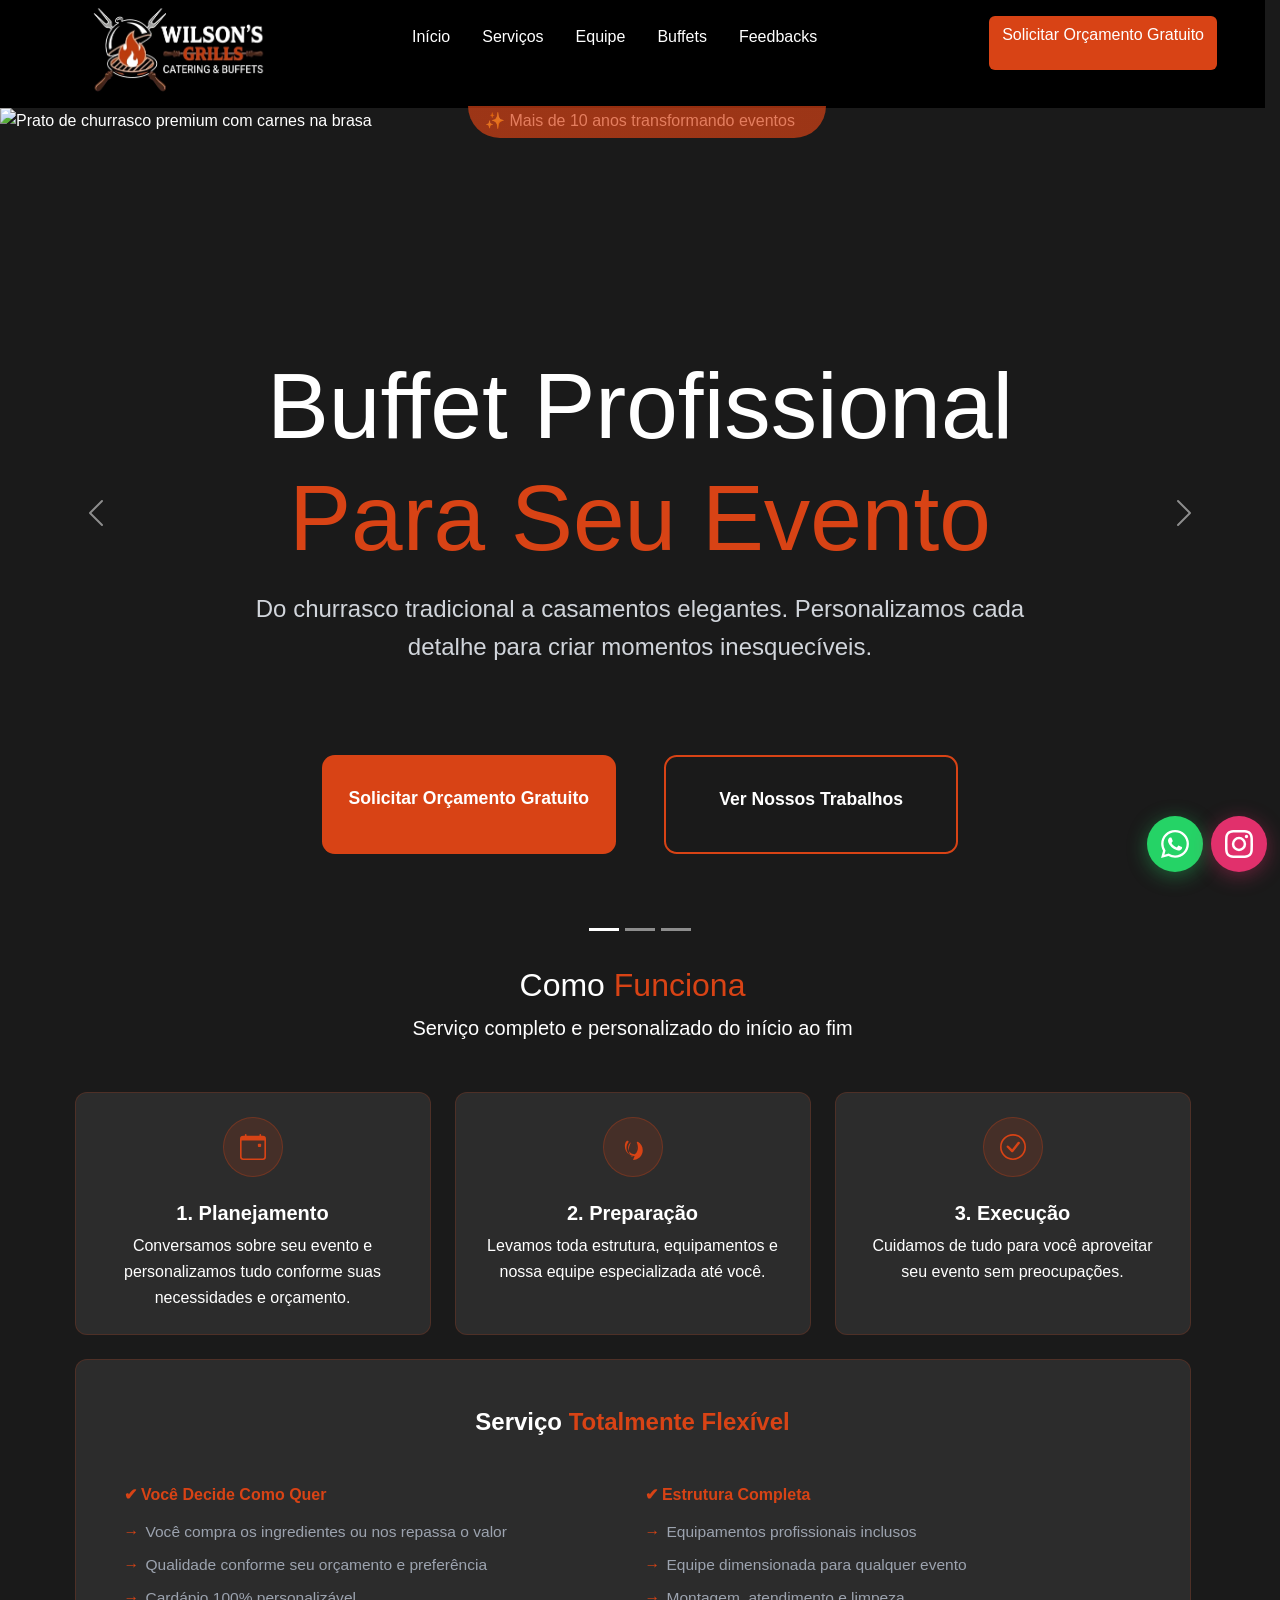
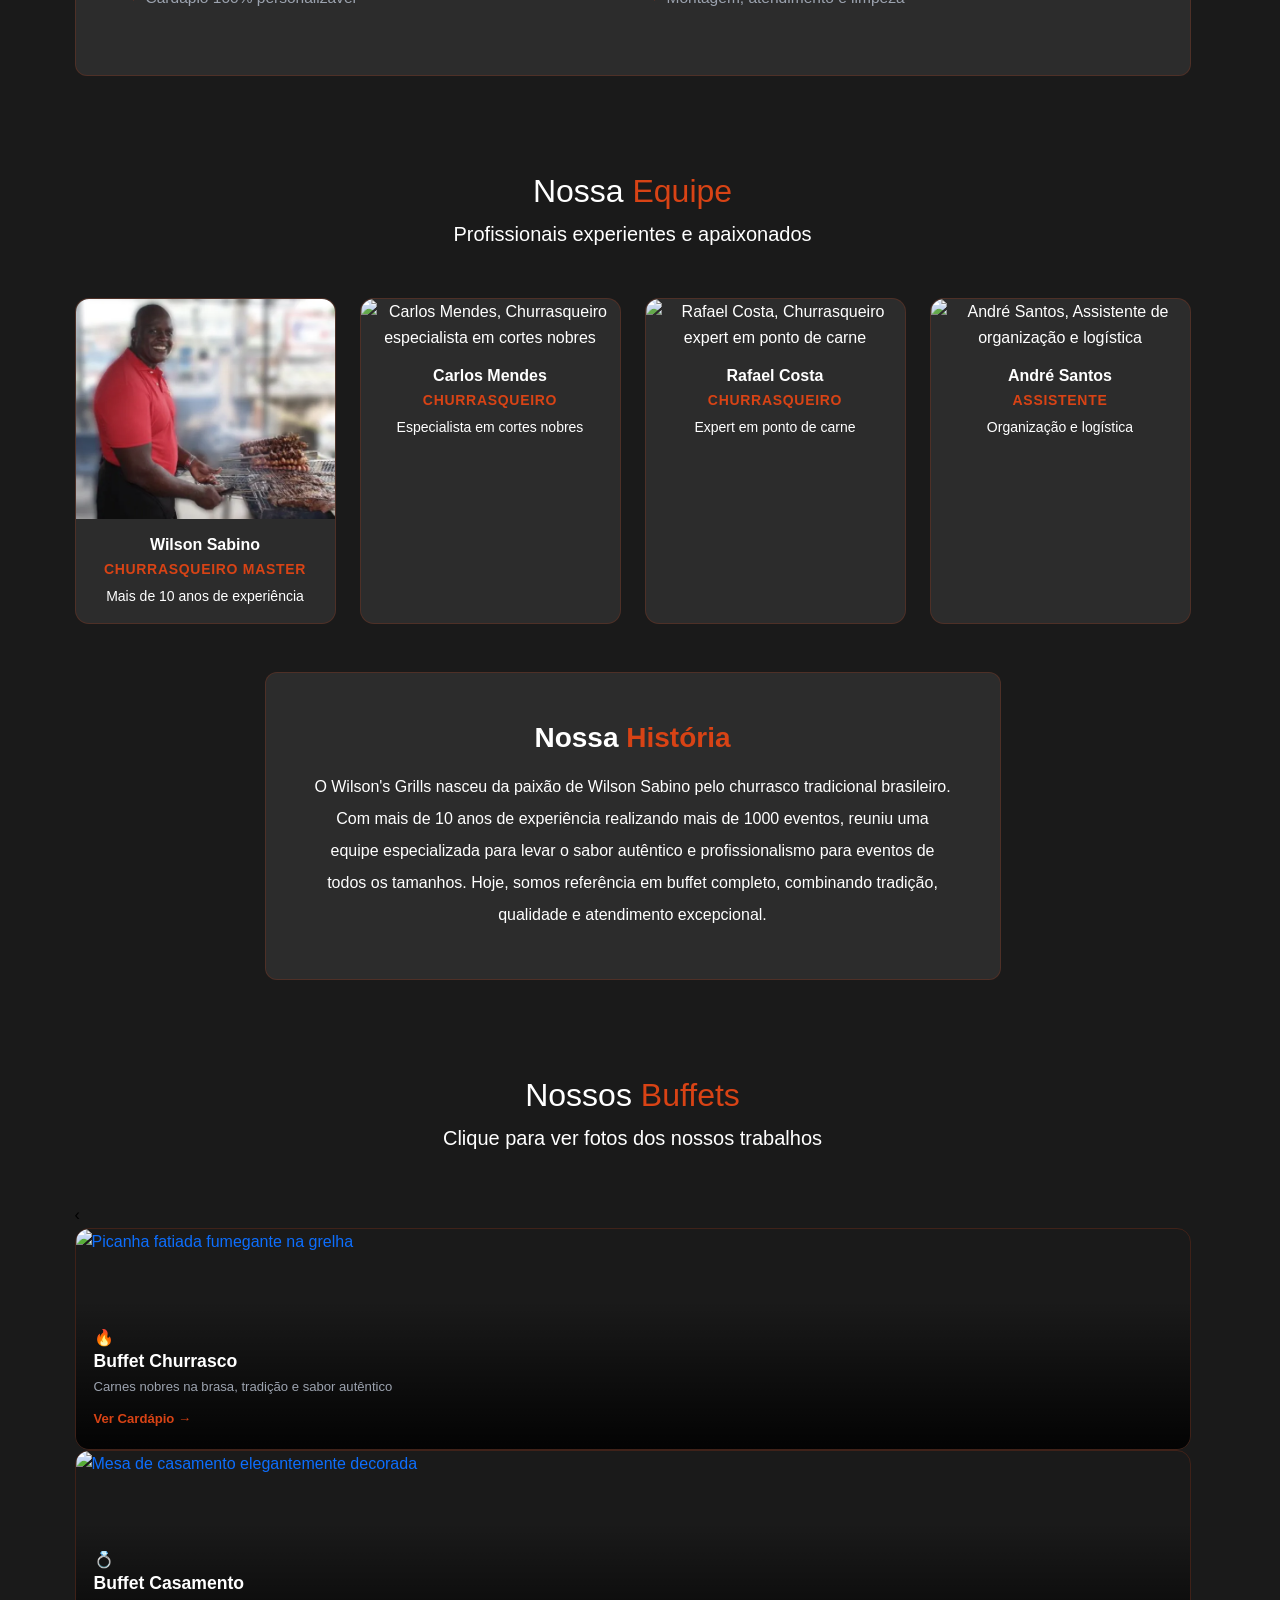
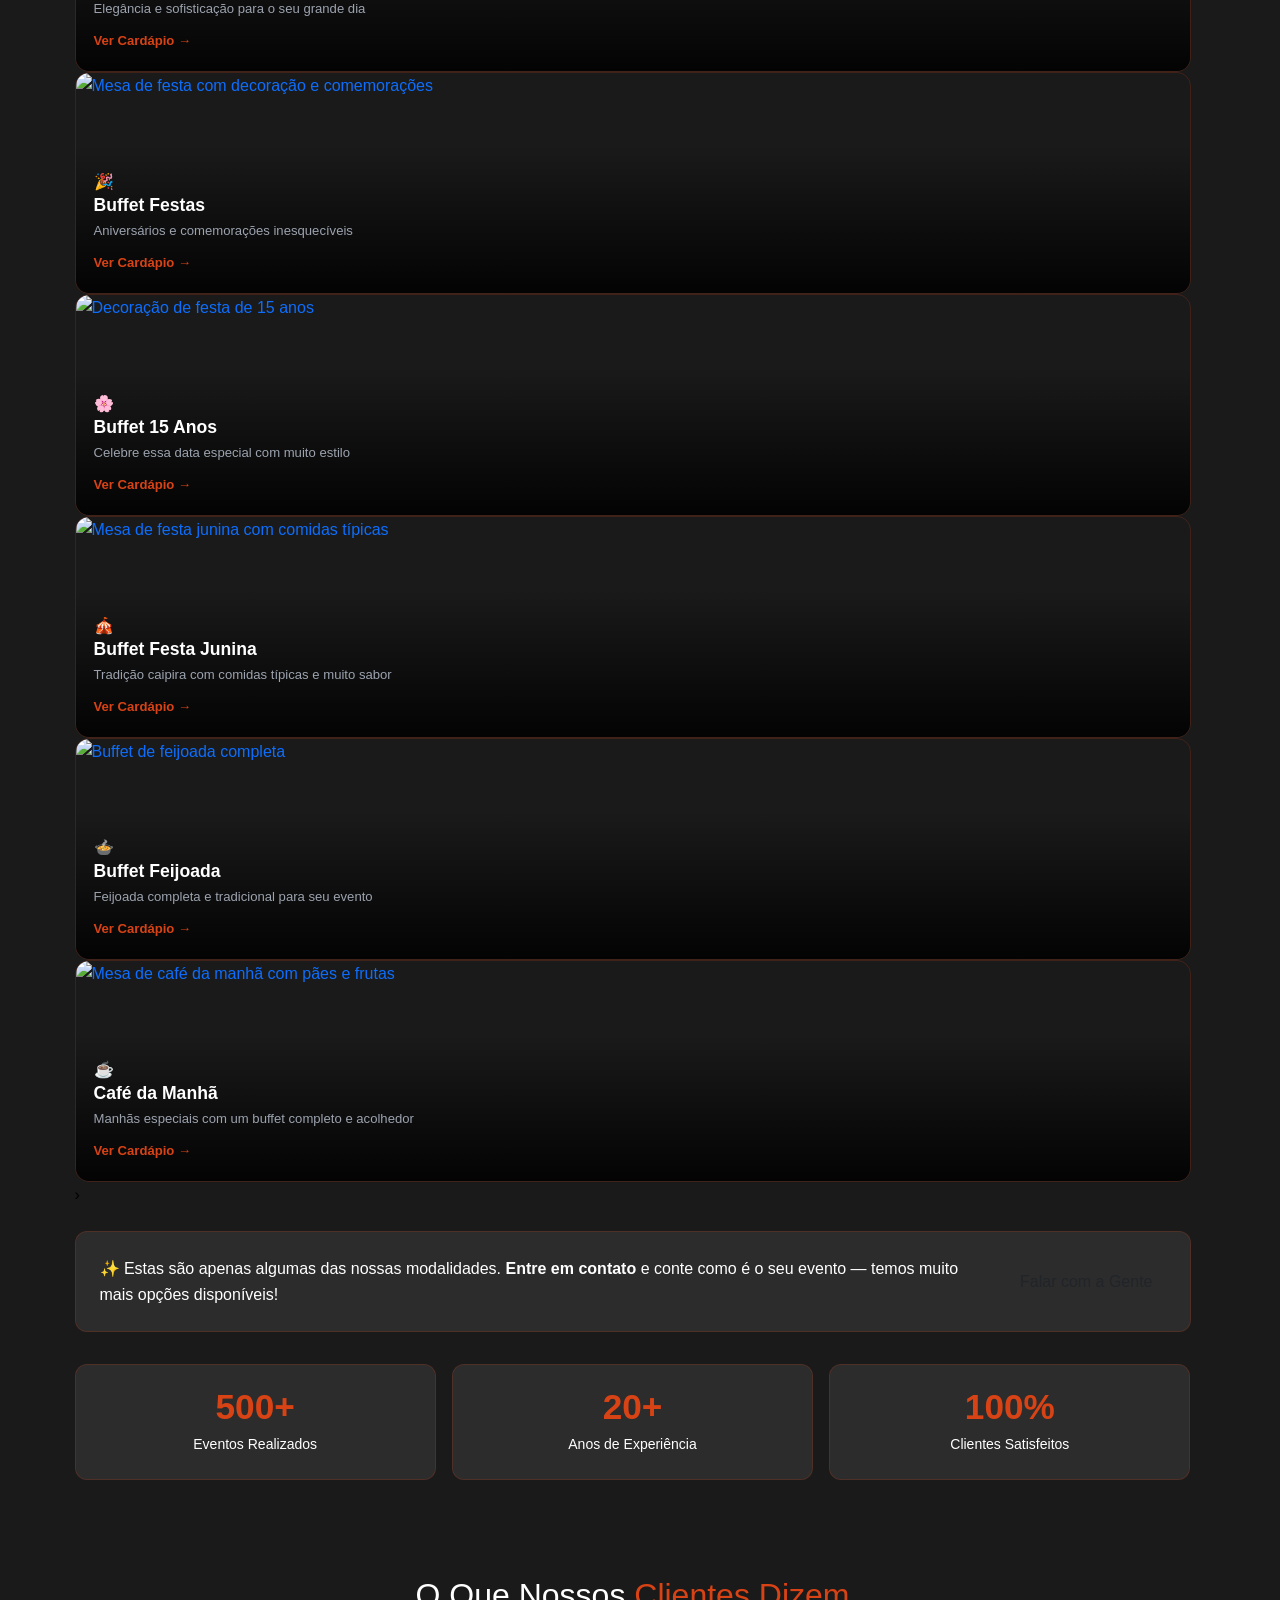
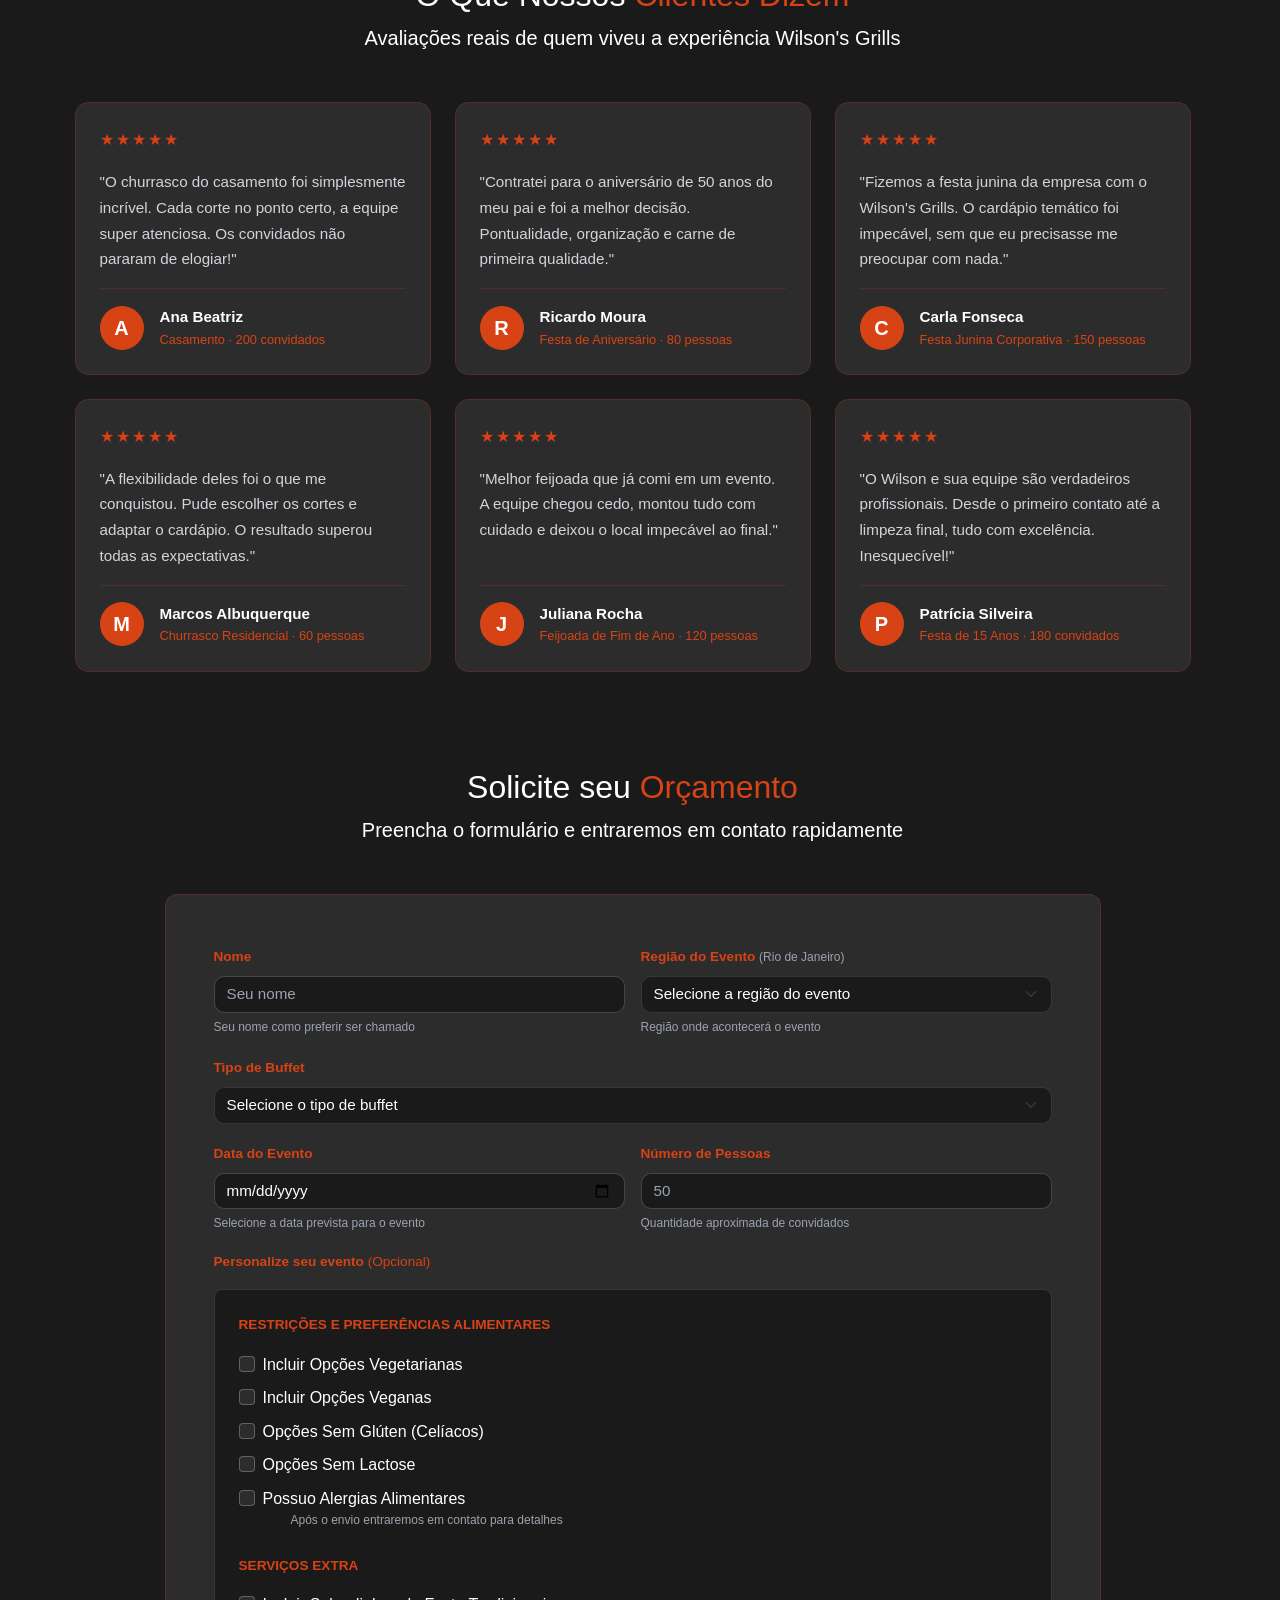
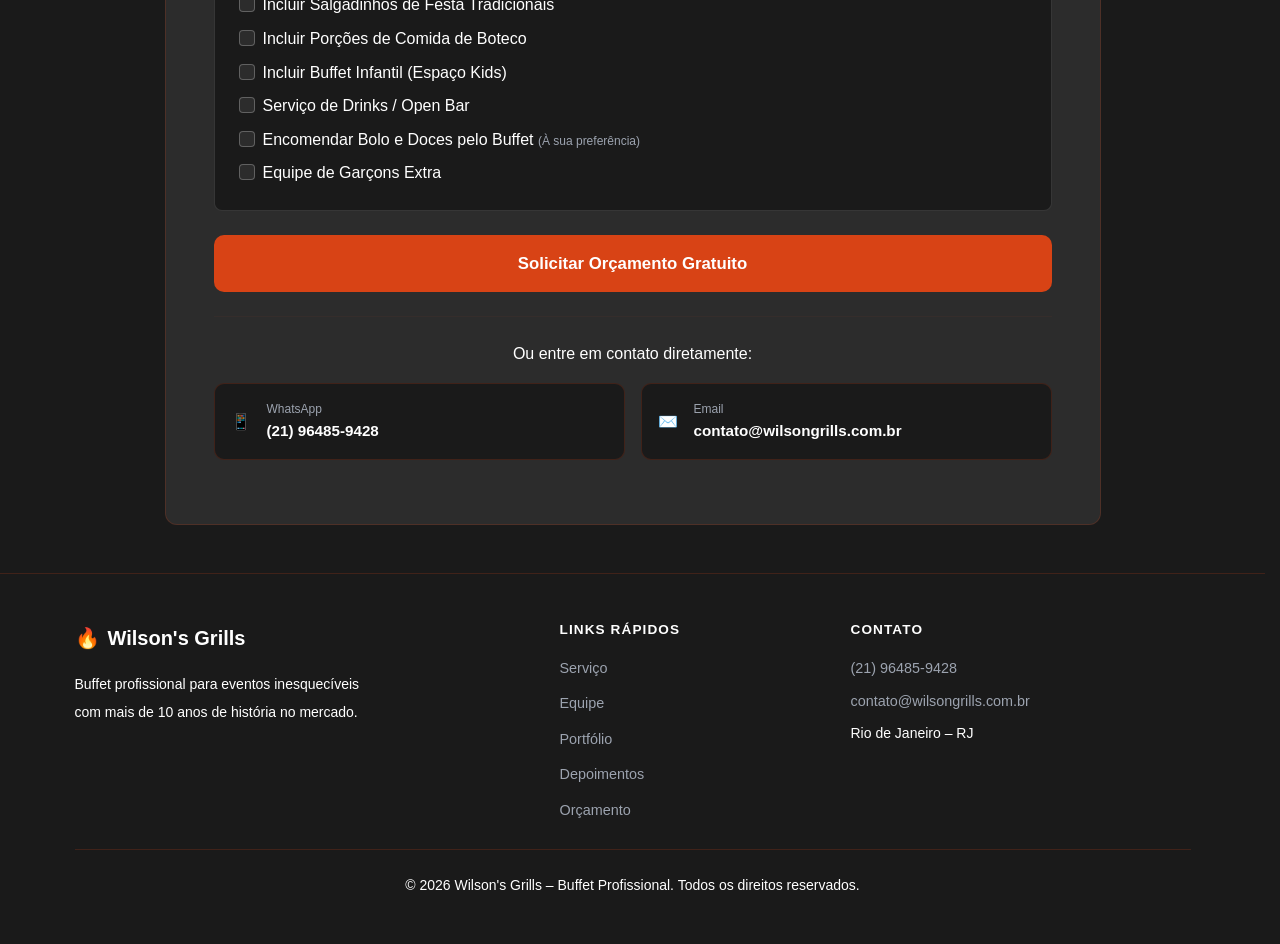
==== commit 7946188e: "Título: Finalização do Projeto: Otimização de Performance, Acessibilidade e SEO Projeto concluído co" ====
--- a/index.html
+++ b/index.html
@@ -34,6 +34,7 @@
     <link rel="stylesheet" href="assets/css/global.css">
     <link rel="stylesheet" href="assets/css/style.css">
     <link rel="stylesheet" href="assets/css/responsivo.css">
+    <link rel="stylesheet" href="assets/css/animations.css">
 </head>
 <body> 
     <!-- Link de acessibilidade: permite pular direto para o conteúdo principal -->
@@ -63,31 +64,120 @@
  
     <main id="conteudo-principal">
         
-        <!-- Seção Hero -->
-        <section id="home" aria-label="Apresentação inicial" class="d-flex flex-column  ">
-
-            <div role="status" aria-live="polite" >
-                    <span>✨ Mais de 10 anos transformando eventos</span>
-                </div>
-            <div class="d-flex flex-column  align-items-center gap-2 vh-80 mt-4 p-2">
-                <h1 class="text-center">
-                    Buffet Profissional <br class="nquebra-mobile">
-                    <span class="corlaranja">Para Seu Evento</span>
-                </h1>
-                
-                <p>Do churrasco tradicional a casamentos elegantes. Personalizamos cada<br> detalhe para criar momentos inesquecíveis.</p>
-                
-                <div>
-                    <a href="#orcamento" role="button" aria-label="Solicitar orçamento gratuito para o seu evento" class="btn btn-orange aumenta">
-                        Do planejamento à execução
-                    </a>
-                    <a href="#portfolio" role="button" aria-label="Ver portfólio de eventos realizados pelo Wilson Grills"
-                    class="btn btn-orange-oco aumenta" >
-                        Ver Nossos Trabalhos
-                    </a>
-                </div>
-            </div>
-        </section>
+       <section id="home"
+         aria-label="Apresentação inicial"
+         class="hero-carousel position-relative">
+ 
+    <!-- Bootstrap Carousel -->
+    <div id="carrosselHero"
+         class="carousel slide carousel-fade "
+         data-bs-ride="carousel"
+         data-bs-interval="5000"
+         aria-roledescription="carrossel"
+         aria-label="Destaques do buffet Wilson's Grills">
+ 
+        <!-- Slides -->
+        <div class="carousel-inner">
+ 
+            <!-- Slide 1 -->
+            <div class="carousel-item active"
+                 aria-roledescription="slide"
+                 aria-label="1 de 3">
+                <img src="https://images.unsplash.com/photo-1555939594-58d7cb561ad1?q=80&w=1920&fit=crop"
+                     class="d-block w-100 hero-slide-img"
+                     alt="Prato de churrasco premium com carnes na brasa"
+                     fetchpriority="high">
+                <div class="hero-overlay" aria-hidden="true"></div>
+            </div>
+ 
+            <!-- Slide 2 -->
+            <div class="carousel-item"
+                 aria-roledescription="slide"
+                 aria-label="2 de 3">
+                <img src="https://images.unsplash.com/photo-1544025162-d76694265947?q=80&w=1920&fit=crop"
+                     class="d-block w-100 hero-slide-img"
+                     alt="Picanha fatiada fumegante saindo da grelha"
+                     loading="lazy">
+                <div class="hero-overlay" aria-hidden="true"></div>
+            </div>
+ 
+            <!-- Slide 3 -->
+            <div class="carousel-item"
+                 aria-roledescription="slide"
+                 aria-label="3 de 3">
+                <img src="https://images.unsplash.com/photo-1519741497674-611481863552?q=80&w=1920&fit=crop"
+                     class="d-block w-100 hero-slide-img"
+                     alt="Mesa de casamento elegantemente decorada com arranjos e taças"
+                     loading="lazy">
+                <div class="hero-overlay" aria-hidden="true"></div>
+            </div>
+ 
+        </div>
+ 
+        <!-- Controles -->
+        <button class="carousel-control-prev" type="button"
+                data-bs-target="#carrosselHero" data-bs-slide="prev"
+                aria-label="Slide anterior">
+            <span class="carousel-control-prev-icon" aria-hidden="true"></span>
+        </button>
+        <button class="carousel-control-next" type="button"
+                data-bs-target="#carrosselHero" data-bs-slide="next"
+                aria-label="Próximo slide">
+            <span class="carousel-control-next-icon" aria-hidden="true"></span>
+        </button>
+ 
+        <!-- Indicadores -->
+        <div class="carousel-indicators">
+            <button type="button" data-bs-target="#carrosselHero" data-bs-slide-to="0"
+                    class="active" aria-current="true" aria-label="Slide 1"></button>
+            <button type="button" data-bs-target="#carrosselHero" data-bs-slide-to="1"
+                    aria-label="Slide 2"></button>
+            <button type="button" data-bs-target="#carrosselHero" data-bs-slide-to="2"
+                    aria-label="Slide 3"></button>
+        </div>
+ 
+    </div>
+ 
+    <!-- Conteúdo sobre o carrossel -->
+    <div class="hero-content ajustes
+                d-flex flex-column align-items-center text-center w-100 px-3">
+ 
+        <div role="status" aria-live="polite" class="hero-badge mb-3"
+             data-animate="fade-up">
+            <span>✨ Mais de 10 anos transformando eventos</span>
+        </div>
+ 
+        <h1 class="text-white text-center mb-3" data-animate="fade-up" data-delay="100">
+            Buffet Profissional
+            <br class="nquebra-mobile">
+            <span class="corlaranja">Para Seu Evento</span>
+        </h1>
+ 
+        <p class="hero-p text-center mb-4" data-animate="fade-up" data-delay="200">
+            Do churrasco tradicional a casamentos elegantes. Personalizamos cada
+            <br class="d-none d-md-inline">
+            detalhe para criar momentos inesquecíveis.
+        </p>
+ 
+        <div class="d-flex flex-column flex-sm-row align-items-center gap-3"
+             data-animate="fade-up" data-delay="300">
+            <a href="#orcamento"
+               role="button"
+               aria-label="Solicitar orçamento gratuito para o seu evento"
+               class="btn btn-orange aumenta">
+                Solicitar Orçamento Gratuito
+            </a>
+            <a href="#portfolio"
+               role="button"
+               aria-label="Ver portfólio de eventos realizados pelo Wilson's Grills"
+               class="btn btn-orange-oco aumenta">
+                Ver Nossos Trabalhos
+            </a>
+        </div>
+ 
+    </div>
+ 
+</section>
 
             <!-- ============================================================
          COMO FUNCIONA
@@ -249,129 +339,216 @@
     <!-- ============================================================
          PORTFÓLIO / BUFFETS
     ============================================================ -->
-    <section id="portfolio" aria-labelledby="titulo-portfolio" class="py-5 bg-dark-custom">
-        <div class="container">
- 
-            <h2 id="titulo-portfolio" class="section-title text-center mb-2">Nossos <span class="corlaranja">Buffets</span></h2>
-            <p class="text-gray-400 text-center mb-5 fs-5">Clique para ver fotos dos nossos trabalhos</p>
- 
-            <!-- Grid de buffets: 3 colunas desktop, 2 tablet, 1 mobile pequeno -->
-            <div class="row g-4 mb-4">
- 
-                <div class="col-6 col-lg-4">
-                    <a href="subpages/churrasco.html" class="buffet-card" aria-label="Acessar galeria do buffet de Churrasco">
-                        <img src="https://images.unsplash.com/photo-1544025162-d76694265947?q=80&w=600"
-                             alt="Picanha fatiada fumegante na grelha" width="600" height="220" loading="lazy">
-                        <div class="buffet-card-overlay">
-                            <h3>Buffet Churrasco</h3>
-                            <p>Carnes nobres na brasa, tradição e sabor autêntico</p>
-                            <span aria-hidden="true">Ver Galeria →</span>
-                        </div>
-                    </a>
+    <!--
+=================================================================
+  2. PORTFOLIO — carrossel horizontal + CTA banner + stats
+  Cole substituindo a <section id="portfolio"> atual
+=================================================================
+-->
+<section id="portfolio"
+         aria-labelledby="titulo-portfolio"
+         class="py-5 bg-dark-custom">
+    <div class="container">
+ 
+        <h2 id="titulo-portfolio"
+            class="section-title text-center mb-2"
+            data-animate="fade-up">
+            Nossos <span class="corlaranja">Buffets</span>
+        </h2>
+        <p class="text-gray-400 text-center mb-5 fs-5"
+           data-animate="fade-up" data-delay="100">
+            Clique para ver fotos dos nossos trabalhos
+        </p>
+ 
+        <!-- ── Carrossel de cards horizontal ─────────────────── -->
+        <div class="position-relative" data-animate="fade-up" data-delay="200">
+ 
+            <!-- Controle esquerdo -->
+            <button class="buffet-carousel-btn buffet-carousel-prev"
+                    aria-label="Ver buffets anteriores"
+                    onclick="scrollBuffets(-1)">
+                ‹
+            </button>
+ 
+            <!-- Track deslizável -->
+            <div class="buffet-track-wrap">
+                <div class="buffet-track" id="buffetTrack" role="list">
+ 
+                    <div class="buffet-track-item" role="listitem">
+                        <a href="subpages/churrasco.html"
+                           class="buffet-card"
+                           aria-label="Acessar galeria do buffet de Churrasco">
+                            <img src="https://images.unsplash.com/photo-1544025162-d76694265947?q=80&w=600"
+                                 alt="Picanha fatiada fumegante na grelha"
+                                 width="600" height="220" loading="lazy">
+                            <div class="buffet-card-overlay">
+                                <div class="buffet-card-icon" aria-hidden="true">🔥</div>
+                                <h3>Buffet Churrasco</h3>
+                                <p>Carnes nobres na brasa, tradição e sabor autêntico</p>
+                                <span class="buffet-ver" aria-hidden="true">Ver Cardápio →</span>
+                            </div>
+                        </a>
+                    </div>
+ 
+                    <div class="buffet-track-item" role="listitem">
+                        <a href="subpages/casamentos.html"
+                           class="buffet-card"
+                           aria-label="Acessar galeria do buffet de Casamentos">
+                            <img src="https://images.unsplash.com/photo-1519741497674-611481863552?q=80&w=600"
+                                 alt="Mesa de casamento elegantemente decorada"
+                                 width="600" height="220" loading="lazy">
+                            <div class="buffet-card-overlay">
+                                <div class="buffet-card-icon" aria-hidden="true">💍</div>
+                                <h3>Buffet Casamento</h3>
+                                <p>Elegância e sofisticação para o seu grande dia</p>
+                                <span class="buffet-ver" aria-hidden="true">Ver Cardápio →</span>
+                            </div>
+                        </a>
+                    </div>
+ 
+                    <div class="buffet-track-item" role="listitem">
+                        <a href="subpages/festas.html"
+                           class="buffet-card"
+                           aria-label="Acessar galeria de Buffet Festas">
+                            <img src="https://images.unsplash.com/photo-1530103862676-de8c9debad1d?q=80&w=600"
+                                 alt="Mesa de festa com decoração e comemorações"
+                                 width="600" height="220" loading="lazy">
+                            <div class="buffet-card-overlay">
+                                <div class="buffet-card-icon" aria-hidden="true">🎉</div>
+                                <h3>Buffet Festas</h3>
+                                <p>Aniversários e comemorações inesquecíveis</p>
+                                <span class="buffet-ver" aria-hidden="true">Ver Cardápio →</span>
+                            </div>
+                        </a>
+                    </div>
+ 
+                    <div class="buffet-track-item" role="listitem">
+                        <a href="subpages/15anos.html"
+                           class="buffet-card"
+                           aria-label="Acessar galeria de Festa de 15 Anos">
+                            <img src="https://images.unsplash.com/photo-1530103862676-de8c9debad1d?q=80&w=600"
+                                 alt="Decoração de festa de 15 anos"
+                                 width="600" height="220" loading="lazy">
+                            <div class="buffet-card-overlay">
+                                <div class="buffet-card-icon" aria-hidden="true">🌸</div>
+                                <h3>Buffet 15 Anos</h3>
+                                <p>Celebre essa data especial com muito estilo</p>
+                                <span class="buffet-ver" aria-hidden="true">Ver Cardápio →</span>
+                            </div>
+                        </a>
+                    </div>
+ 
+                    <div class="buffet-track-item" role="listitem">
+                        <a href="subpages/festajunina.html"
+                           class="buffet-card"
+                           aria-label="Acessar galeria de Festa Junina">
+                            <img src="https://images.unsplash.com/photo-1561532792-7f61c6c7a4e4?q=80&w=600"
+                                 alt="Mesa de festa junina com comidas típicas"
+                                 width="600" height="220" loading="lazy">
+                            <div class="buffet-card-overlay">
+                                <div class="buffet-card-icon" aria-hidden="true">🎪</div>
+                                <h3>Buffet Festa Junina</h3>
+                                <p>Tradição caipira com comidas típicas e muito sabor</p>
+                                <span class="buffet-ver" aria-hidden="true">Ver Cardápio →</span>
+                            </div>
+                        </a>
+                    </div>
+ 
+                    <div class="buffet-track-item" role="listitem">
+                        <a href="subpages/feijoada.html"
+                           class="buffet-card"
+                           aria-label="Acessar galeria de Feijoada">
+                            <img src="https://images.unsplash.com/photo-1555939594-58d7cb561ad1?q=80&w=600"
+                                 alt="Buffet de feijoada completa"
+                                 width="600" height="220" loading="lazy">
+                            <div class="buffet-card-overlay">
+                                <div class="buffet-card-icon" aria-hidden="true">🍲</div>
+                                <h3>Buffet Feijoada</h3>
+                                <p>Feijoada completa e tradicional para seu evento</p>
+                                <span class="buffet-ver" aria-hidden="true">Ver Cardápio →</span>
+                            </div>
+                        </a>
+                    </div>
+ 
+                    <div class="buffet-track-item" role="listitem">
+                        <a href="subpages/cafe.html"
+                           class="buffet-card"
+                           aria-label="Acessar galeria de Café da Manhã">
+                            <img src="https://images.unsplash.com/photo-1504754524776-8f4f37790ca0?q=80&w=600"
+                                 alt="Mesa de café da manhã com pães e frutas"
+                                 width="600" height="220" loading="lazy">
+                            <div class="buffet-card-overlay">
+                                <div class="buffet-card-icon" aria-hidden="true">☕</div>
+                                <h3>Café da Manhã</h3>
+                                <p>Manhãs especiais com um buffet completo e acolhedor</p>
+                                <span class="buffet-ver" aria-hidden="true">Ver Cardápio →</span>
+                            </div>
+                        </a>
+                    </div>
+ 
                 </div>
- 
-                <div class="col-6 col-lg-4">
-                    <a href="subpages/casamentos.html" class="buffet-card" aria-label="Acessar galeria do buffet de Casamentos">
-                        <img src="https://images.unsplash.com/photo-1519741497674-611481863552?q=80&w=600"
-                             alt="Mesa de casamento elegantemente decorada" width="600" height="220" loading="lazy">
-                        <div class="buffet-card-overlay">
-                            <h3>Buffet Casamento</h3>
-                            <p>Elegância e sofisticação para o seu grande dia</p>
-                            <span aria-hidden="true">Ver Galeria →</span>
-                        </div>
-                    </a>
+            </div>
+ 
+            <!-- Controle direito -->
+            <button class="buffet-carousel-btn buffet-carousel-next"
+                    aria-label="Ver próximos buffets"
+                    onclick="scrollBuffets(1)">
+                ›
+            </button>
+ 
+        </div>
+ 
+        <!-- ── Banner CTA ─────────────────────────────────────── -->
+        <div class="buffet-cta-banner custom-card d-flex flex-column
+                    flex-md-row align-items-center justify-content-between
+                    gap-3 p-4 mt-4"
+             data-animate="fade-up" data-delay="100">
+            <p class="mb-0 text-white text-center text-md-start">
+                ✨ Estas são apenas algumas das nossas modalidades.
+                <strong>Entre em contato</strong> e conte como é o seu evento
+                — temos muito mais opções disponíveis!
+            </p>
+            <a href="#orcamento"
+               class="btn btn-orange-oco-outline flex-shrink-0"
+               aria-label="Falar com a equipe Wilson's Grills">
+                Falar com a Gente
+            </a>
+        </div>
+ 
+        <!-- ── Estatísticas ───────────────────────────────────── -->
+        <div class="row g-3 mt-3"
+             role="region"
+             aria-label="Estatísticas do buffet Wilson's Grills">
+ 
+            <div class="col-4" data-animate="fade-up" data-delay="100">
+                <div class="stat-card text-center py-4 px-2">
+                    <strong class="d-block mb-2"
+                            aria-label="Mais de 500 eventos realizados">500+</strong>
+                    <p class="text-gray-400 mb-0 small">Eventos Realizados</p>
                 </div>
- 
-                <div class="col-6 col-lg-4">
-                    <a href="subpages/festas.html" class="buffet-card" aria-label="Acessar galeria de Buffet Festas">
-                        <img src="https://images.unsplash.com/photo-1530103862676-de8c9debad1d?q=80&w=600"
-                             alt="Mesa de festa com decoração e comemorações" width="600" height="220" loading="lazy">
-                        <div class="buffet-card-overlay">
-                            <h3>Buffet Festas</h3>
-                            <p>Aniversários e comemorações inesquecíveis</p>
-                            <span aria-hidden="true">Ver Galeria →</span>
-                        </div>
-                    </a>
+            </div>
+ 
+            <div class="col-4" data-animate="fade-up" data-delay="200">
+                <div class="stat-card text-center py-4 px-2">
+                    <strong class="d-block mb-2"
+                            aria-label="Mais de 20 anos de experiência">20+</strong>
+                    <p class="text-gray-400 mb-0 small">Anos de Experiência</p>
                 </div>
- 
-                <div class="col-6 col-lg-4">
-                    <a href="subpages/15anos.html" class="buffet-card" aria-label="Acessar galeria de Festa de 15 Anos">
-                        <img src="https://images.unsplash.com/photo-1530103862676-de8c9debad1d?q=80&w=600"
-                             alt="Decoração de festa de 15 anos" width="600" height="220" loading="lazy">
-                        <div class="buffet-card-overlay">
-                            <h3>Buffet Festa de 15 Anos</h3>
-                            <p>Celebre essa data especial com estilo e qualidade</p>
-                            <span aria-hidden="true">Ver Galeria →</span>
-                        </div>
-                    </a>
+            </div>
+ 
+            <div class="col-4" data-animate="fade-up" data-delay="300">
+                <div class="stat-card text-center py-4 px-2">
+                    <strong class="d-block mb-2"
+                            aria-label="100% dos clientes satisfeitos">100%</strong>
+                    <p class="text-gray-400 mb-0 small">Clientes Satisfeitos</p>
                 </div>
- 
-                <div class="col-6 col-lg-4">
-                    <a href="subpages/festajunina.html" class="buffet-card" aria-label="Acessar galeria de Festa Junina">
-                        <img src="https://images.unsplash.com/photo-1561532792-7f61c6c7a4e4?q=80&w=600"
-                             alt="Mesa de festa junina com comidas típicas" width="600" height="220" loading="lazy">
-                        <div class="buffet-card-overlay">
-                            <h3>Buffet Festa Junina</h3>
-                            <p>Tradição caipira com comidas típicas e muito sabor</p>
-                            <span aria-hidden="true">Ver Galeria →</span>
-                        </div>
-                    </a>
-                </div>
- 
-                <div class="col-6 col-lg-4">
-                    <a href="subpages/feijoada.html" class="buffet-card" aria-label="Acessar galeria de Feijoada">
-                        <img src="https://images.unsplash.com/photo-1555939594-58d7cb561ad1?q=80&w=600"
-                             alt="Buffet de feijoada completa" width="600" height="220" loading="lazy">
-                        <div class="buffet-card-overlay">
-                            <h3>Buffet Feijoada</h3>
-                            <p>Feijoada completa e tradicional para seu evento</p>
-                            <span aria-hidden="true">Ver Galeria →</span>
-                        </div>
-                    </a>
-                </div>
-
-                 <div class="col-6 col-lg-4">
-                    <a href="subpages/feijoada.html" class="buffet-card" aria-label="Acessar galeria de Feijoada">
-                        <img src="https://images.unsplash.com/photo-1555939594-58d7cb561ad1?q=80&w=600"
-                             alt="Buffet de feijoada completa" width="600" height="220" loading="lazy">
-                        <div class="buffet-card-overlay">
-                            <h3>Café da manhã</h3>
-                            <p>Feijoada completa e tradicional para seu evento</p>
-                            <span aria-hidden="true">Ver Galeria →</span>
-                        </div>
-                    </a>
-                </div>
- 
-            </div>
- 
-            <!-- Estatísticas: sempre 3 colunas -->
-            <div class="row g-3 mt-3" role="region" aria-label="Estatísticas do buffet Wilson's Grills">
- 
-                <div class="col-4">
-                    <div class="stat-card text-center py-4 px-2">
-                        <strong class="d-block mb-2" aria-label="Mais de 500 eventos realizados">500+</strong>
-                        <p class="text-gray-400 mb-0 small">Eventos Realizados</p>
-                    </div>
-                </div>
- 
-                <div class="col-4">
-                    <div class="stat-card text-center py-4 px-2">
-                        <strong class="d-block mb-2" aria-label="Mais de 20 anos de experiência">20+</strong>
-                        <p class="text-gray-400 mb-0 small">Anos de Experiência</p>
-                    </div>
-                </div>
- 
-                <div class="col-4">
-                    <div class="stat-card text-center py-4 px-2">
-                        <strong class="d-block mb-2" aria-label="100% dos clientes satisfeitos">100%</strong>
-                        <p class="text-gray-400 mb-0 small">Clientes Satisfeitos</p>
-                    </div>
-                </div>
- 
-            </div>
-        </div>
-    </section>
- 
+            </div>
+ 
+        </div>
+ 
+    </div>
+</section>
+
     <!-- ============================================================
          DEPOIMENTOS
     ============================================================ -->
--- a/assets/css/style.css
+++ b/assets/css/style.css
@@ -58,11 +58,12 @@
     content: "";
     background: linear-gradient(to bottom, #00000000 0 50%,  #d84215af 50% 100%);
     position: absolute;
-    bottom: -30%;
+    bottom: -28%;
     left: 37%;
     height: 7vh;
     width: 28vw;
     border-radius: 0 0 2rem 2rem;
+    z-index: 10;
 }
 
 header img {
@@ -137,12 +138,20 @@
     display: block;
 }
 
-section#home div:first-child {
-    align-self: center;
-}
-
-
-
+section#home div {
+    height: 90vh;
+    position: relative;
+    z-index: 0;
+}
+
+.buffet-card-overlay {
+    position: relative;
+}
+
+.buffet-card-overlay span {
+    position:relative;
+    z-index: 20;
+}
 
 section#home div:nth-of-type(2) p {
     font-size: 1.5rem;
@@ -174,6 +183,16 @@
 section#home .btn-orange:hover {
     background-color: var(--color-accent-hover);
     transform: translateY(-2px);
+}
+.carousel-item {
+    position: relative;
+}
+
+.ajustes {
+   position: absolute;
+   top: -90vh;
+   left: 0;
+z-index: 500;
 }
 
 .aumenta {
@@ -197,8 +216,6 @@
             box-shadow: 0 8px 30px rgba(216, 67, 21, 0.12);
         }
 
-        
- 
         /* ============================================================
            COMO FUNCIONA — ícone circular
            Bootstrap não tem círculo com border-accent
--- a/assets/css/animations.css
+++ b/assets/css/animations.css
@@ -0,0 +1,94 @@
+/* ============================================================
+   ANIMATIONS.CSS — Wilson's Grills
+   Animações de scroll — CSS puro, sem JavaScript
+============================================================ */
+
+/* ── Keyframes ──────────────────────────────────────────────── */
+@keyframes fadeUp {
+    from {
+        opacity: 0;
+        transform: translateY(28px);
+    }
+    to {
+        opacity: 1;
+        transform: translateY(0);
+    }
+}
+
+@keyframes fadeIn {
+    from { opacity: 0; }
+    to   { opacity: 1; }
+}
+
+@keyframes fadeRight {
+    from {
+        opacity: 0;
+        transform: translateX(-28px);
+    }
+    to {
+        opacity: 1;
+        transform: translateX(0);
+    }
+}
+
+@keyframes fadeLeft {
+    from {
+        opacity: 0;
+        transform: translateX(28px);
+    }
+    to {
+        opacity: 1;
+        transform: translateX(0);
+    }
+}
+
+/* ── Animações vinculadas ao scroll (CSS nativo moderno) ────── */
+[data-animate="fade-up"] {
+    animation: fadeUp 0.6s ease both;
+    animation-timeline: view();
+    animation-range: entry 0% entry 30%;
+}
+
+[data-animate="fade-in"] {
+    animation: fadeIn 0.6s ease both;
+    animation-timeline: view();
+    animation-range: entry 0% entry 30%;
+}
+
+[data-animate="fade-right"] {
+    animation: fadeRight 0.6s ease both;
+    animation-timeline: view();
+    animation-range: entry 0% entry 30%;
+}
+
+[data-animate="fade-left"] {
+    animation: fadeLeft 0.6s ease both;
+    animation-timeline: view();
+    animation-range: entry 0% entry 30%;
+}
+
+/* ── Delays encadeados ──────────────────────────────────────── */
+[data-delay="100"] { animation-delay: 0.1s; }
+[data-delay="200"] { animation-delay: 0.2s; }
+[data-delay="300"] { animation-delay: 0.3s; }
+[data-delay="400"] { animation-delay: 0.4s; }
+[data-delay="500"] { animation-delay: 0.5s; }
+[data-delay="600"] { animation-delay: 0.6s; }
+
+/* ── Hover nos cards ────────────────────────────────────────── */
+.custom-card,
+.team-card,
+.buffet-card,
+.depoimento-card,
+.stat-card {
+    transition: transform var(--transition-default),
+                box-shadow var(--transition-default),
+                border-color var(--transition-default);
+}
+
+/* ── Fallback — respeita preferência do usuário ─────────────── */
+@media (prefers-reduced-motion: reduce) {
+    [data-animate] {
+        animation: none;
+    }
+}
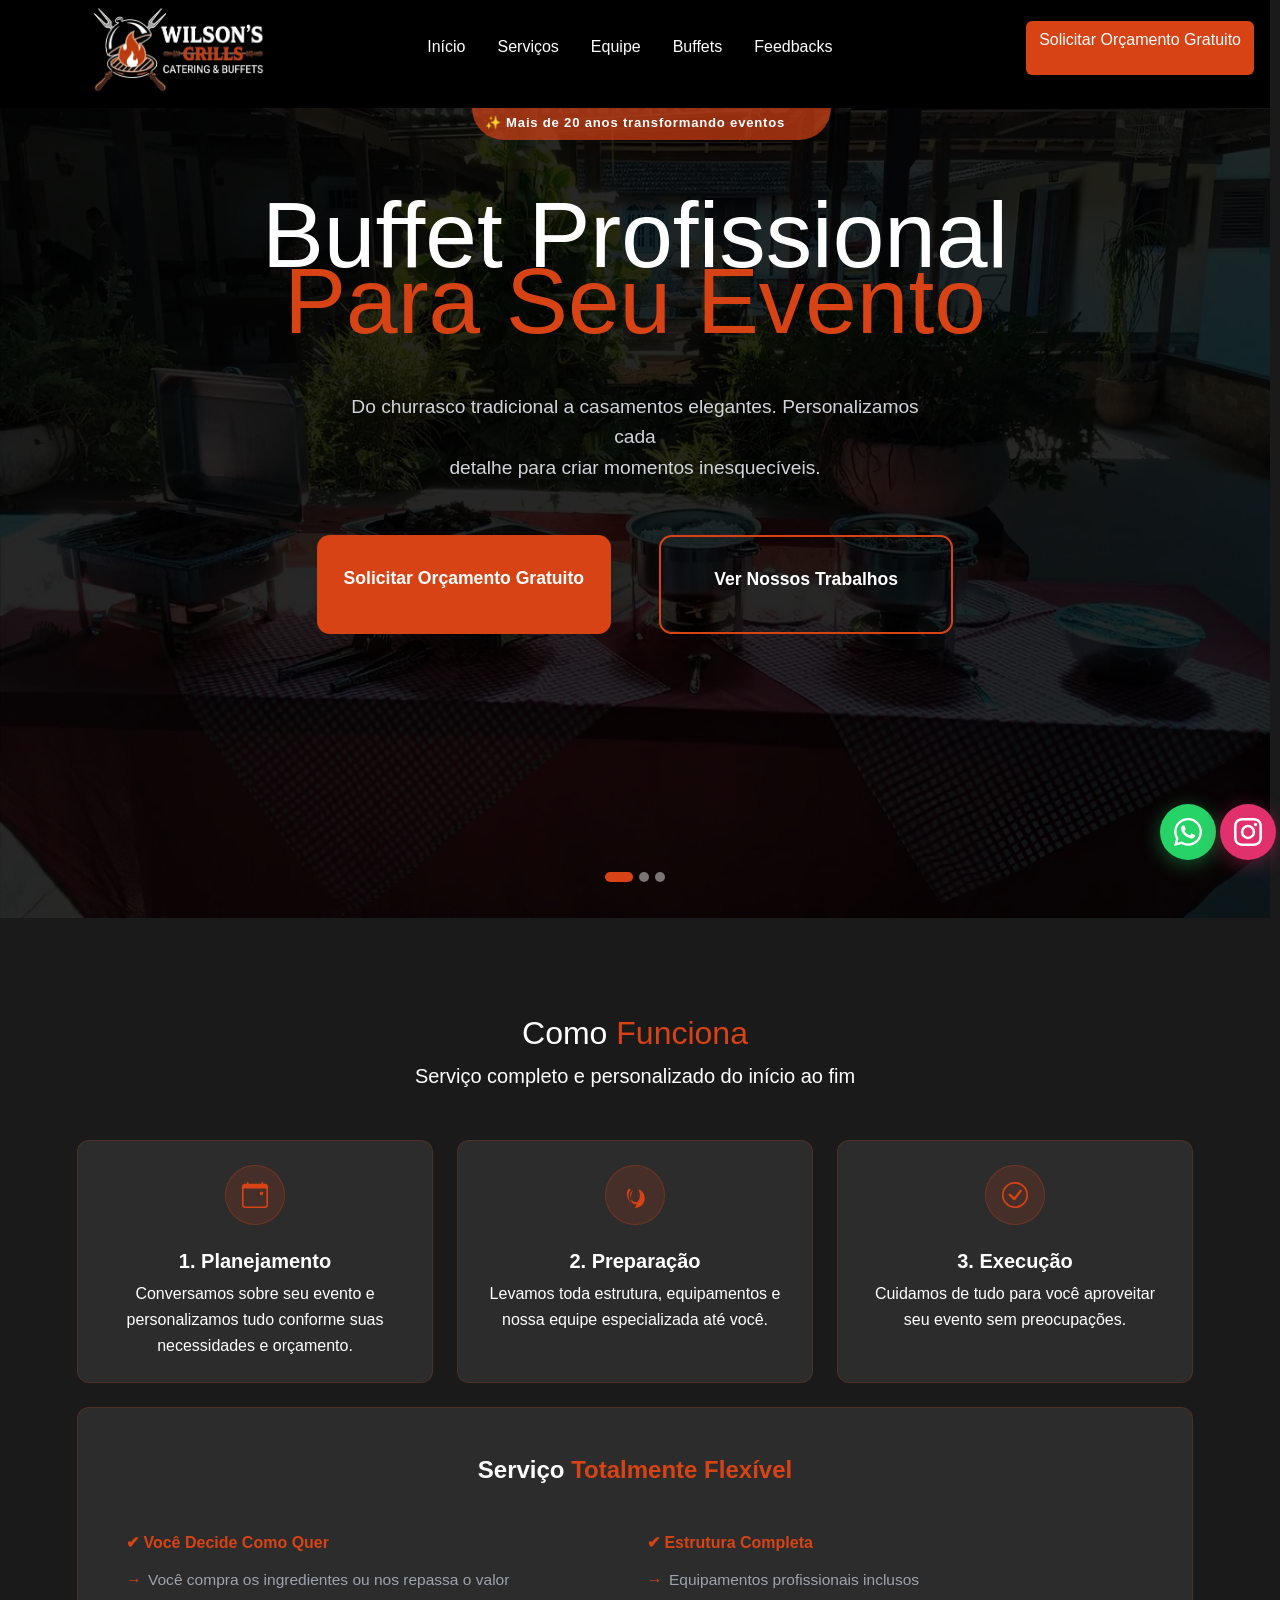
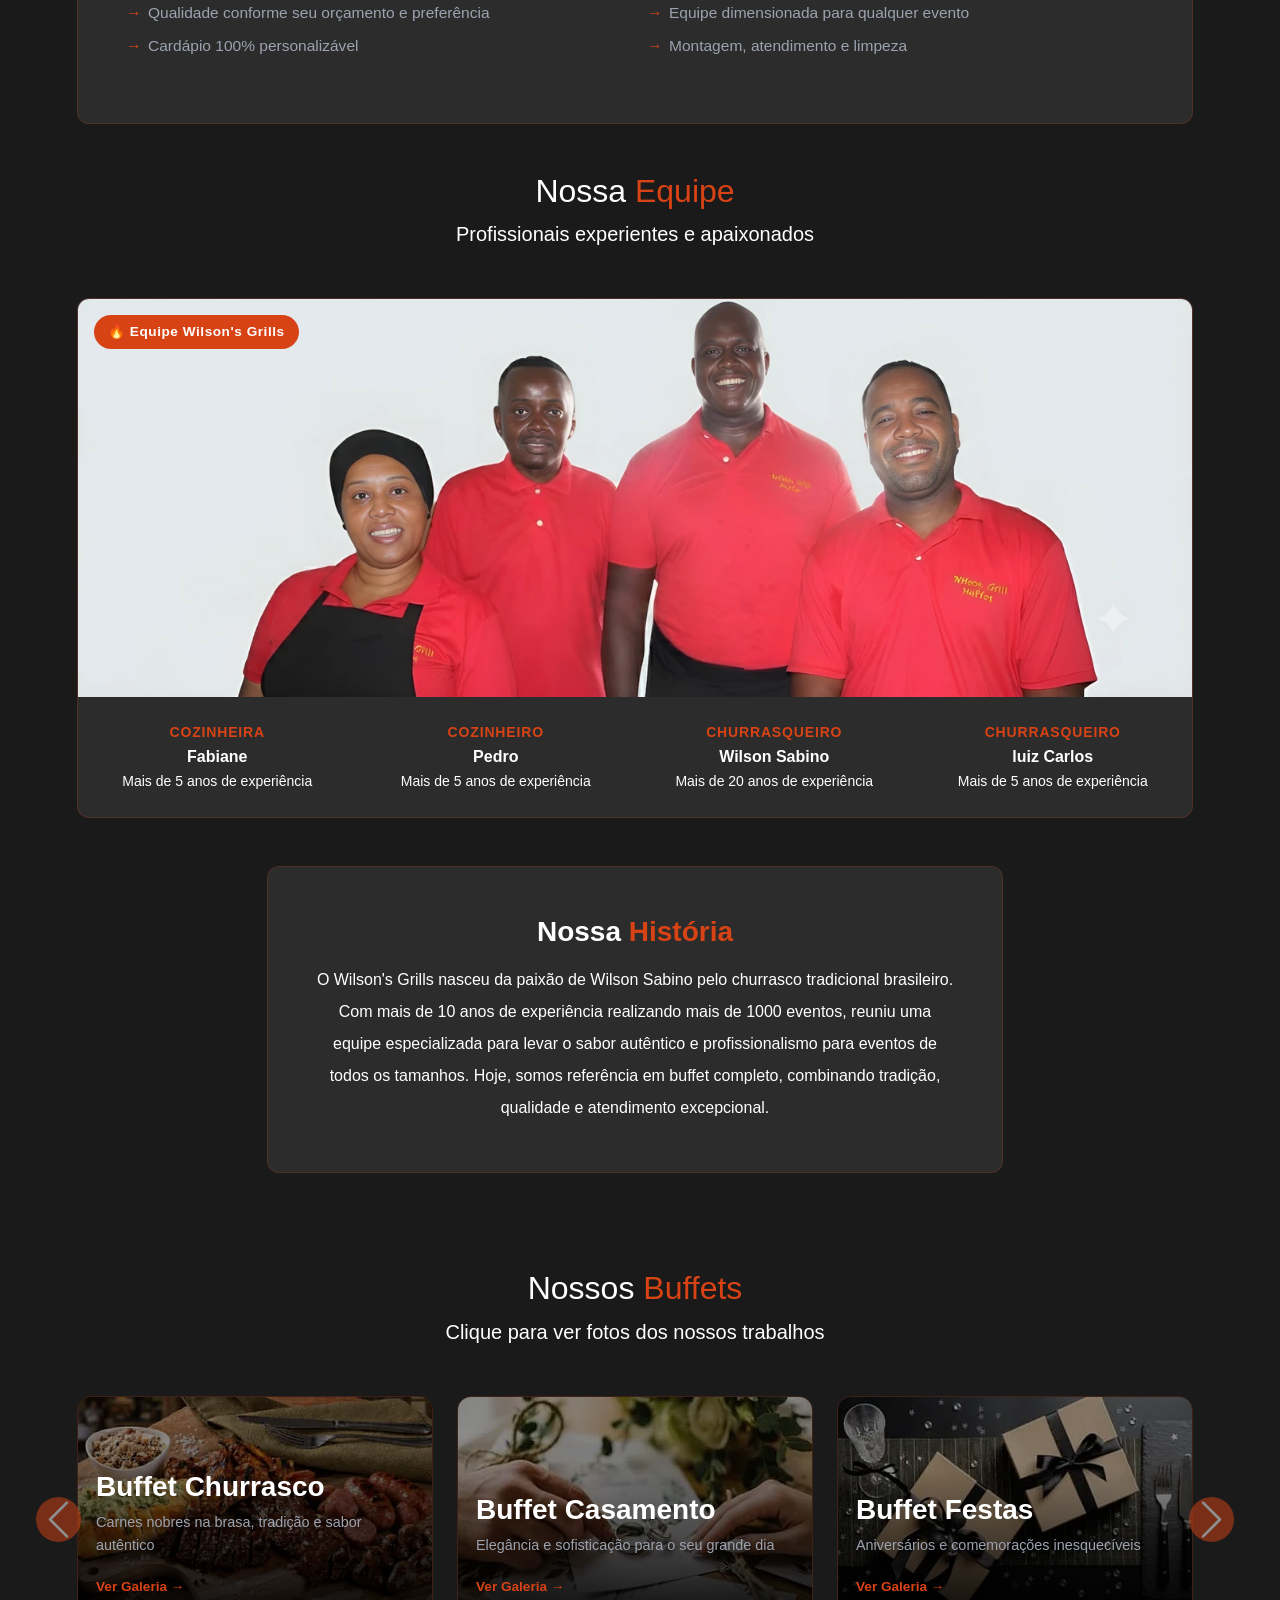
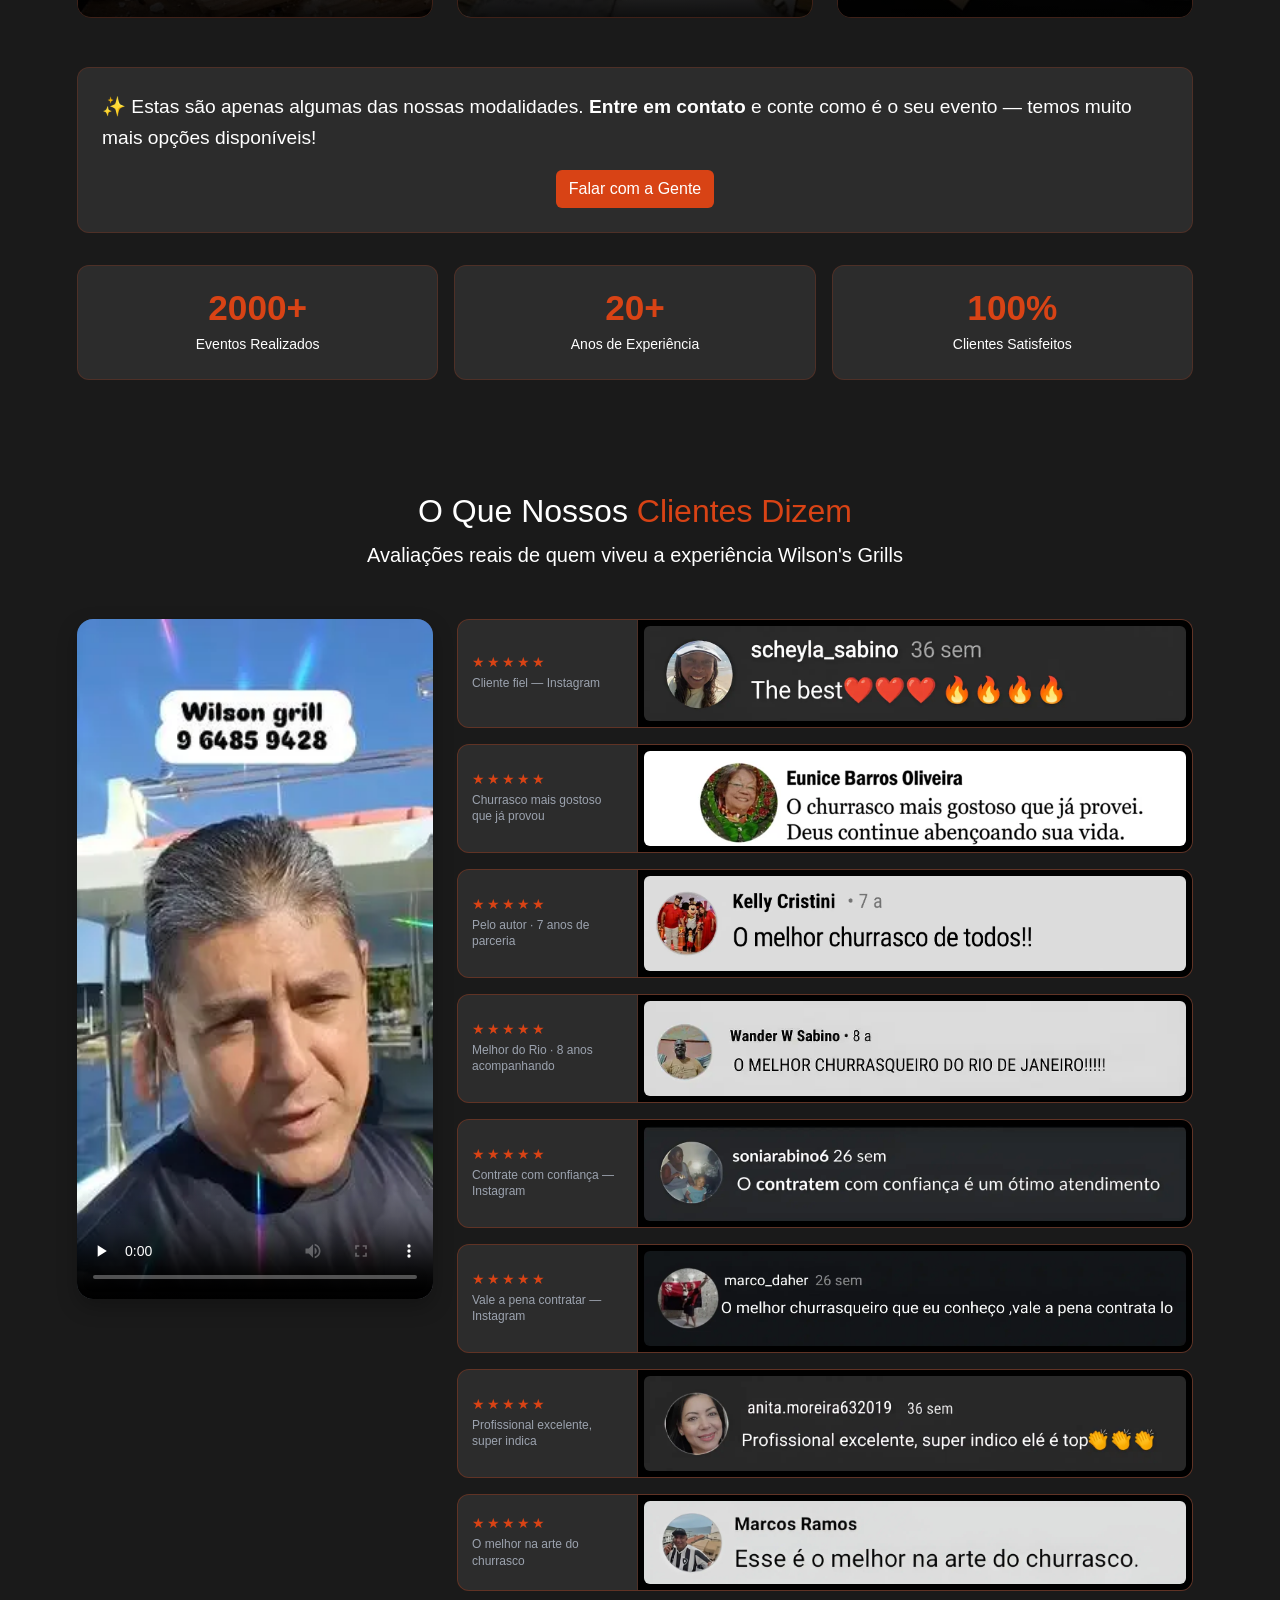
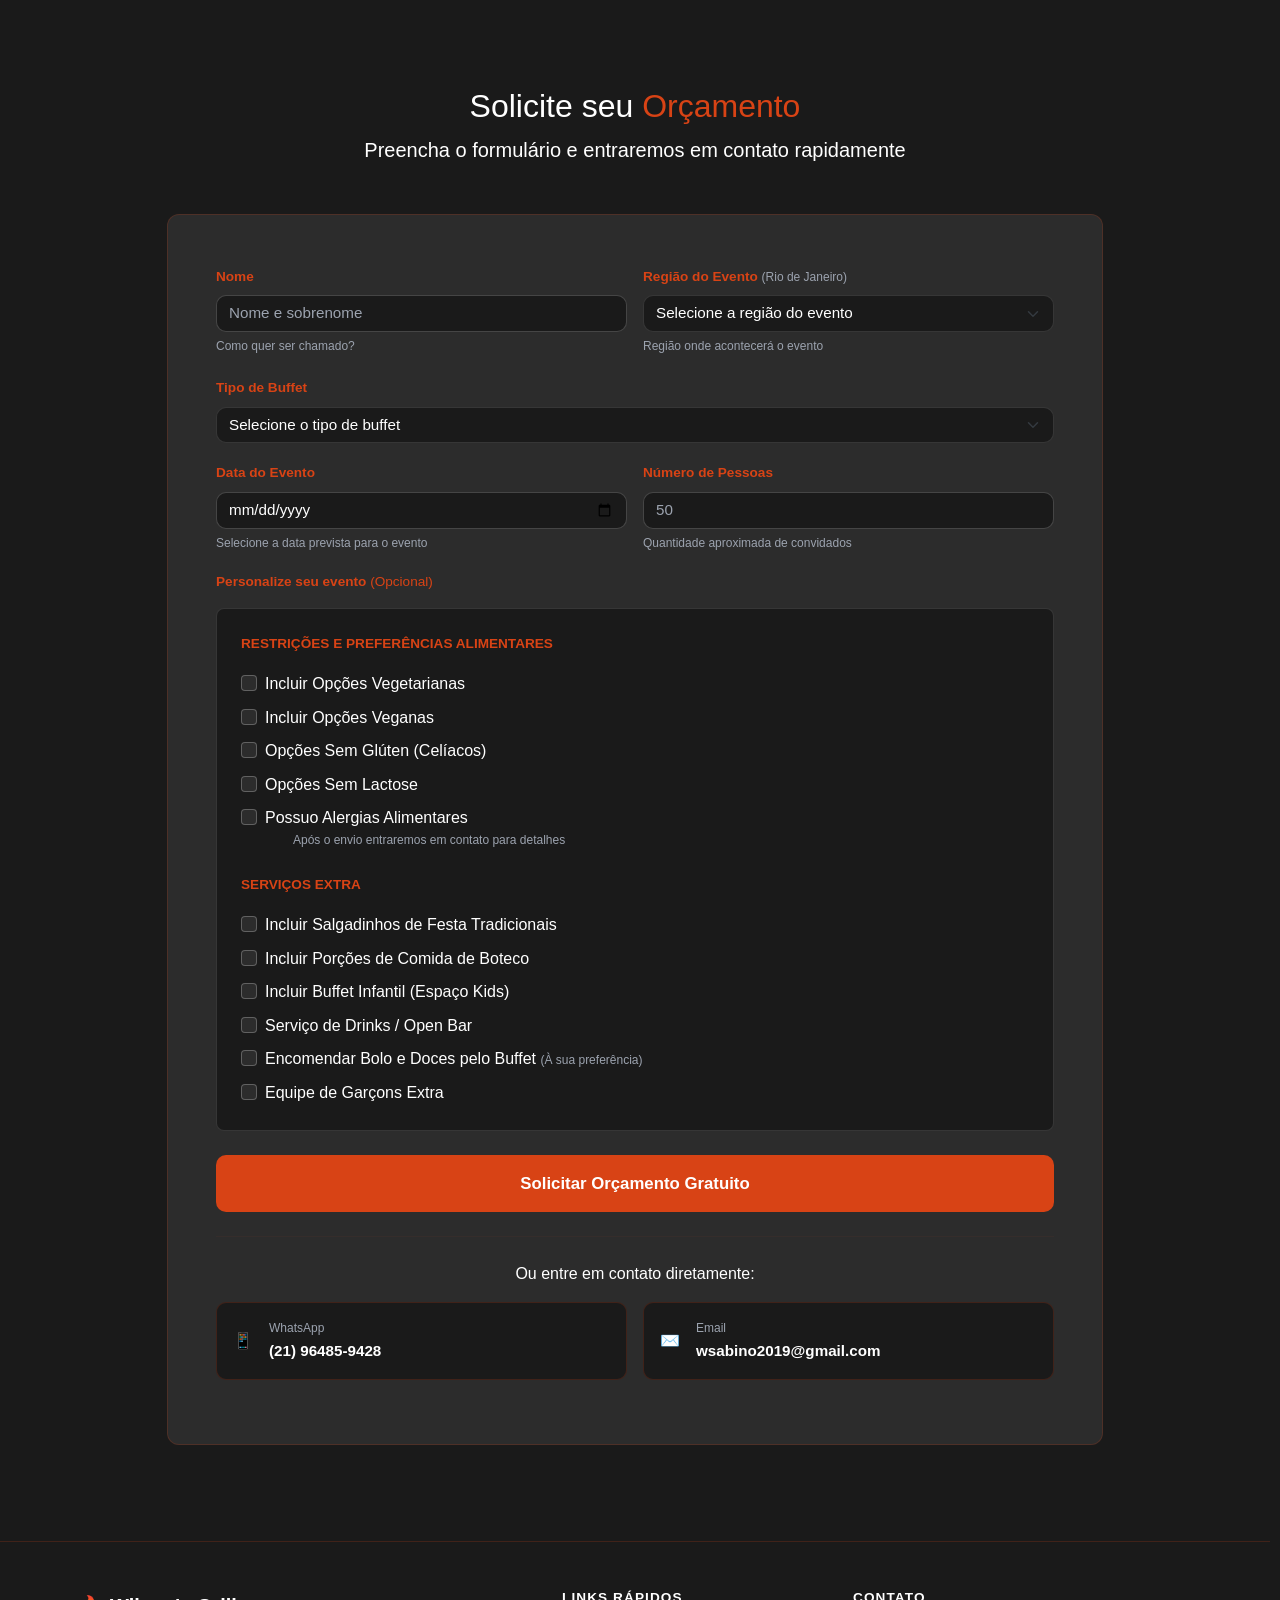
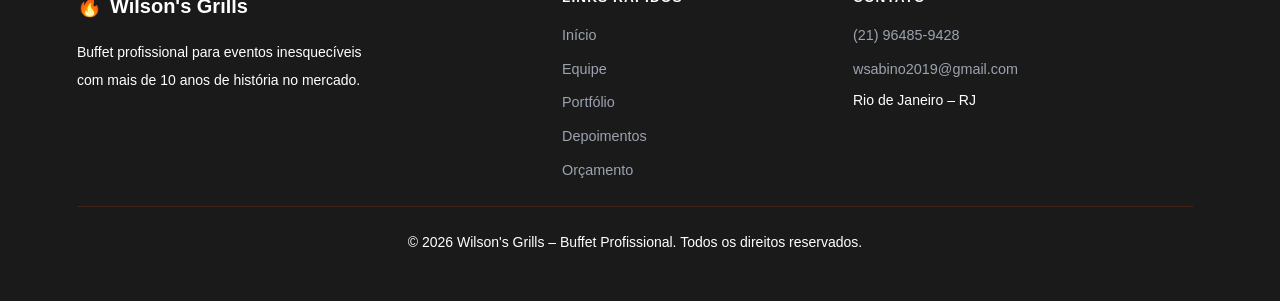
==== commit 072c70b7: "Título: Projeto Concluído: Refatoração de estrutura, otimização de performance e SEO Projeto finaliz" ====
--- a/index.html
+++ b/index.html
@@ -1,166 +1,213 @@
-<!DOCTYPE html>
+<!doctype html>
 <html lang="pt-BR">
-<head>
-    <meta charset="UTF-8">
-    <meta name="viewport" content="width=device-width, initial-scale=1.0">
+  <head>
+    <meta charset="UTF-8" />
+    <meta name="viewport" content="width=device-width, initial-scale=1.0" />
 
     <!-- 2. SEO Principal e Acessibilidade  -->
-    <title>Wilson Grills | Buffet Profissional para Eventos e Churrasco no Rio de Janeiro</title>
-    <meta name="description" content="Mais de 10 anos de experiência e mais de 1000 eventos realizados. Do legítimo churrasco a casamentos e festas temáticas no RJ. Solicite seu orçamento gratuito.">
-    <link rel="canonical" href="https://www.wilsongrills.com.br/">
+    <title>
+      Wilson Grills | Buffet Profissional para Eventos e Churrasco no Rio de
+      Janeiro
+    </title>
+    <meta
+      name="description"
+      content="Mais de 10 anos de experiência e mais de 1000 eventos realizados. Do legítimo churrasco a casamentos e festas temáticas no RJ. Solicite seu orçamento gratuito."
+    />
+    <link rel="canonical" href="https://www.wilsongrills.com.br/" />
 
     <!-- 3. Favicons e Ícones do Sistema -->
-    <link rel="apple-touch-icon" sizes="180x180" href="assets/favicon/apple-touch-icon.png">
-    <link rel="icon" type="image/png" sizes="32x32" href="assets/favicon/favicon-32x32.png">
-    <link rel="icon" type="image/png" sizes="16x16" href="assets/favicon/favicon-16x16.png">
-    <link rel="manifest" href="assets/favicon/site.webmanifest">
-
-   <!-- 4. Integração com Redes Sociais (Foco em WhatsApp e Instagram) -->
-    <meta property="og:type" content="website">
-    <meta property="og:locale" content="pt_BR">
-    <meta property="og:url" content="https://www.wilsongrills.com.br/">
-    <meta property="og:site_name" content="Wilson's Grills">
-    <meta property="og:title" content="Wilson's Grills | Buffet de Churrasco e Eventos no RJ">
-    <meta property="og:description" content="Mais de 10 anos de experiência e 1000 eventos realizados no Rio de Janeiro. Do legítimo churrasco a festas e casamentos. Solicite seu orçamento!">
-    <meta property="og:image" content="https://www.wilsongrills.com.br/images/og-image.jpg">
-    <meta property="og:image:width" content="1200">
-    <meta property="og:image:height" content="630">
-    <meta property="og:image:alt" content="Equipe Wilson Grills preparando churrasco em evento no Rio de Janeiro">
+    <link
+      rel="apple-touch-icon"
+      sizes="180x180"
+      href="assets/favicon/apple-touch-icon.png"
+    />
+    <link
+      rel="icon"
+      type="image/png"
+      sizes="32x32"
+      href="assets/favicon/favicon-32x32.png"
+    />
+    <link
+      rel="icon"
+      type="image/png"
+      sizes="16x16"
+      href="assets/favicon/favicon-16x16.png"
+    />
+    <link rel="manifest" href="assets/favicon/site.webmanifest" />
+
+    <!-- 4. Integração com Redes Sociais (Foco em WhatsApp e Instagram) -->
+    <meta property="og:type" content="website" />
+    <meta property="og:locale" content="pt_BR" />
+    <meta property="og:url" content="https://www.wilsongrills.com.br/" />
+    <meta property="og:site_name" content="Wilson's Grills" />
+    <meta
+      property="og:title"
+      content="Wilson's Grills | Buffet de Churrasco e Eventos no RJ"
+    />
+    <meta
+      property="og:description"
+      content="Mais de 20 anos de experiência e 2000 eventos realizados no Rio de Janeiro. Do legítimo churrasco a festas e casamentos. Solicite seu orçamento!"
+    />
+    <meta
+      property="og:image"
+      content="https://www.wilsongrills.com.br/images/og-image.jpg"
+    />
+    <meta property="og:image:width" content="1200" />
+    <meta property="og:image:height" content="630" />
+    <meta
+      property="og:image:alt"
+      content="Equipe Wilson Grills preparando churrasco em evento no Rio de Janeiro"
+    />
 
     <!-- 5. Frameworks -->
-    <link href="https://cdn.jsdelivr.net/npm/bootstrap@5.3.8/dist/css/bootstrap.min.css" rel="stylesheet" integrity="sha384-sRIl4kxILFvY47J16cr9ZwB07vP4J8+LH7qKQnuqkuIAvNWLzeN8tE5YBujZqJLB" crossorigin="anonymous">
 
     <!-- 6. Estilos Personalizados -->
-    <link rel="stylesheet" href="assets/css/global.css">
-    <link rel="stylesheet" href="assets/css/style.css">
-    <link rel="stylesheet" href="assets/css/responsivo.css">
-    <link rel="stylesheet" href="assets/css/animations.css">
-</head>
-<body> 
+     <link rel="stylesheet" href="assets/css/bootstrap.min.css">
+    <link rel="stylesheet" href="assets/css/global.css" />
+    <link rel="stylesheet" href="assets/css/style.css" />
+    <link rel="stylesheet" href="assets/css/responsivo.css" />
+  </head>
+  <body>
     <!-- Link de acessibilidade: permite pular direto para o conteúdo principal -->
-    <a href="#conteudo-principal" class="sr-only">Pular para o conteúdo principal</a>
- 
-    <header role="banner" id="header">
-        <div class="d-flex justify-content-between w-100 p-3"> 
-
-            <img src="assets/images/logomarca.webp" alt="">
-           
-            
-            <nav aria-label="Menu principal" class="nav-mobile">
-            <ul class="nav">
-                <li class="nav-item"><a href="#home" class="nav-link text-white fw-medium">Início</a></li>
-                <li class="nav-item"><a href="#servico" class="nav-link text-white fw-medium">Serviços</a></li>
-                <li class="nav-item"><a href="#equipe" class="nav-link text-white fw-medium">Equipe</a></li>
-                <li class="nav-item"><a href="#portfolio" class="nav-link text-white fw-medium">Buffets</a></li>
-                <li class="nav-item"><a href="#depoimentos" class="nav-link text-white fw-medium">Feedbacks</a></li>
-            </ul>
-        </nav>
- 
-            <a href="#servico" role="button" aria-label="Solicitar orçamento gratuito para seu evento" class=" btn btn-orange">
-                Solicitar Orçamento Gratuito
-            </a>
-        </div>
-    </header>
- 
+    <a href="#conteudo-principal" class="visually-hidden-focusable acessible-style  sr-only"
+      >Pular para o conteúdo principal</a
+    >
+<header role="banner" id="header">
+  <div class="d-flex justify-content-between align-items-center w-100 p-3">
+    <img src="assets\images\logomarca-equipe\logomarca.webp" alt="Logomarca do wilson's grills" />
+
+    <button
+      class="navbar-toggler d-lg-none"
+      type="button"
+      data-bs-toggle="collapse"
+      data-bs-target="#nav-mobile-menu"
+      aria-controls="nav-mobile-menu"
+      aria-expanded="false"
+      aria-label="Abrir menu de navegação"
+    >
+      <span class="navbar-toggler-icon"></span>
+    </button>
+
+    <nav aria-label="Menu principal" class="nav-mobile collapse d-lg-flex" id="nav-mobile-menu">
+      <ul class="nav">
+        <li class="nav-item">
+          <a href="#home" class="nav-link text-white fw-medium">Início</a>
+        </li>
+        <li class="nav-item">
+          <a href="#servico" class="nav-link text-white fw-medium">Serviços</a>
+        </li>
+        <li class="nav-item">
+          <a href="#equipe" class="nav-link text-white fw-medium">Equipe</a>
+        </li>
+        <li class="nav-item">
+          <a href="#portfolio" class="nav-link text-white fw-medium">Buffets</a>
+        </li>
+        <li class="nav-item">
+          <a href="#depoimentos" class="nav-link text-white fw-medium">Feedbacks</a>
+        </li>
+      </ul>
+    </nav>
+
+    <a 
+      href="#servico"
+      role="button"
+      aria-label="Solicitar orçamento gratuito para seu evento"
+      class="btn btn-orange d-none d-lg-inline-block"
+    >
+      Solicitar Orçamento Gratuito
+    </a>
+  </div>
+</header>
+    
+
     <main id="conteudo-principal">
-        
-       <section id="home"
-         aria-label="Apresentação inicial"
-         class="hero-carousel position-relative">
- 
-    <!-- Bootstrap Carousel -->
+     <!--
+=================================================================
+  1. HERO — carrossel sem botões prev/next, só indicadores
+=================================================================
+-->
+<section id="home" aria-label="Apresentação inicial" class="position-relative ">
+ 
     <div id="carrosselHero"
-         class="carousel slide carousel-fade "
+         class="carousel slide carousel-fade"
          data-bs-ride="carousel"
-         data-bs-interval="5000"
+         data-bs-interval="3500"
          aria-roledescription="carrossel"
          aria-label="Destaques do buffet Wilson's Grills">
  
         <!-- Slides -->
         <div class="carousel-inner">
  
-            <!-- Slide 1 -->
             <div class="carousel-item active"
-                 aria-roledescription="slide"
-                 aria-label="1 de 3">
-                <img src="https://images.unsplash.com/photo-1555939594-58d7cb561ad1?q=80&w=1920&fit=crop"
+                 aria-roledescription="slide" aria-label="1 de 3">
+                <img src="assets\images\slide-hero\slide1.webp"
                      class="d-block w-100 hero-slide-img"
-                     alt="Prato de churrasco premium com carnes na brasa"
+                     alt="Buffet profissional com pratos elaborados em evento"
                      fetchpriority="high">
                 <div class="hero-overlay" aria-hidden="true"></div>
             </div>
  
-            <!-- Slide 2 -->
             <div class="carousel-item"
-                 aria-roledescription="slide"
-                 aria-label="2 de 3">
-                <img src="https://images.unsplash.com/photo-1544025162-d76694265947?q=80&w=1920&fit=crop"
+                 aria-roledescription="slide" aria-label="2 de 3">
+                <img src="assets\images\slide-hero\slide2.webp"
                      class="d-block w-100 hero-slide-img"
-                     alt="Picanha fatiada fumegante saindo da grelha"
+                     alt="Mesa de buffet completo com variedade de pratos"
                      loading="lazy">
                 <div class="hero-overlay" aria-hidden="true"></div>
             </div>
  
-            <!-- Slide 3 -->
             <div class="carousel-item"
-                 aria-roledescription="slide"
-                 aria-label="3 de 3">
-                <img src="https://images.unsplash.com/photo-1519741497674-611481863552?q=80&w=1920&fit=crop"
+                 aria-roledescription="slide" aria-label="3 de 3">
+                <img src="assets\images\slide-hero\slide3.webp" 
                      class="d-block w-100 hero-slide-img"
-                     alt="Mesa de casamento elegantemente decorada com arranjos e taças"
+                     alt="Evento gastronômico com decoração elegante e buffet"
                      loading="lazy">
                 <div class="hero-overlay" aria-hidden="true"></div>
             </div>
  
         </div>
  
-        <!-- Controles -->
-        <button class="carousel-control-prev" type="button"
-                data-bs-target="#carrosselHero" data-bs-slide="prev"
-                aria-label="Slide anterior">
-            <span class="carousel-control-prev-icon" aria-hidden="true"></span>
-        </button>
-        <button class="carousel-control-next" type="button"
-                data-bs-target="#carrosselHero" data-bs-slide="next"
-                aria-label="Próximo slide">
-            <span class="carousel-control-next-icon" aria-hidden="true"></span>
-        </button>
- 
-        <!-- Indicadores -->
-        <div class="carousel-indicators">
-            <button type="button" data-bs-target="#carrosselHero" data-bs-slide-to="0"
-                    class="active" aria-current="true" aria-label="Slide 1"></button>
-            <button type="button" data-bs-target="#carrosselHero" data-bs-slide-to="1"
+        <!-- Indicadores — apenas os tracinhos, sem prev/next -->
+        <div class="carousel-indicators hero-indicators">
+            <button type="button"
+                    data-bs-target="#carrosselHero"
+                    data-bs-slide-to="0"
+                    class="active"
+                    aria-current="true"
+                    aria-label="Slide 1"></button>
+            <button type="button"
+                    data-bs-target="#carrosselHero"
+                    data-bs-slide-to="1"
                     aria-label="Slide 2"></button>
-            <button type="button" data-bs-target="#carrosselHero" data-bs-slide-to="2"
+            <button type="button"
+                    data-bs-target="#carrosselHero"
+                    data-bs-slide-to="2"
                     aria-label="Slide 3"></button>
         </div>
  
     </div>
  
     <!-- Conteúdo sobre o carrossel -->
-    <div class="hero-content ajustes
-                d-flex flex-column align-items-center text-center w-100 px-3">
- 
-        <div role="status" aria-live="polite" class="hero-badge mb-3"
-             data-animate="fade-up">
-            <span>✨ Mais de 10 anos transformando eventos</span>
-        </div>
- 
-        <h1 class="text-white text-center mb-3" data-animate="fade-up" data-delay="100">
+    <div class="hero-content 
+                d-flex flex-column align-items-center text-center w-100  ">
+ 
+        <div aria-live="polite" class="hero-badge">
+            <span>✨ Mais de 20 anos transformando eventos</span>
+        </div>
+ 
+        <h1 class="text-white text-center mb-3 ">
             Buffet Profissional
             <br class="nquebra-mobile">
-            <span class="corlaranja">Para Seu Evento</span>
+            <span class="corlaranja junta">Para Seu Evento</span>
         </h1>
  
-        <p class="hero-p text-center mb-4" data-animate="fade-up" data-delay="200">
+        <p class="hero-p text-center mb-4 junta3" >
             Do churrasco tradicional a casamentos elegantes. Personalizamos cada
             <br class="d-none d-md-inline">
             detalhe para criar momentos inesquecíveis.
         </p>
  
-        <div class="d-flex flex-column flex-sm-row align-items-center gap-3"
-             data-animate="fade-up" data-delay="300">
+        <div class="d-flex flex-column flex-sm-row align-items-center gap-3">
             <a href="#orcamento"
                role="button"
                aria-label="Solicitar orçamento gratuito para o seu evento"
@@ -179,855 +226,1248 @@
  
 </section>
 
-            <!-- ============================================================
+      <!-- ============================================================
          COMO FUNCIONA
     ============================================================ -->
-    <section id="servico" aria-labelledby="titulo-servico" class="py-5 bg-dark-custom text-center">
+      <section
+        id="servico"
+        aria-labelledby="titulo-servico"
+        class=" bg-dark-custom text-center  "
+      >
         <div class="container">
- 
-            <h2 id="titulo-servico" class="section-title mb-2">Como <span class="corlaranja">Funciona</span></h2>
-            <p class="text-gray-400 mb-5 fs-5">Serviço completo e personalizado do início ao fim</p>
- 
-            <div class="row g-4 justify-content-center">
- 
-                <article class="col-4">
-                    <div class="custom-card p-4 d-flex flex-column align-items-center h-100">
-                        <div class="step-icon-wrap d-flex align-items-center justify-content-center mx-auto mb-4">
-                            <svg xmlns="http://www.w3.org/2000/svg" width="26" height="26" fill="currentColor" viewBox="0 0 16 16" aria-hidden="true">
-                                <path d="M11 6.5a.5.5 0 0 1 .5-.5h1a.5.5 0 0 1 .5.5v1a.5.5 0 0 1-.5.5h-1a.5.5 0 0 1-.5-.5z"/>
-                                <path d="M3.5 0a.5.5 0 0 1 .5.5V1h8V.5a.5.5 0 0 1 1 0V1h1a2 2 0 0 1 2 2v11a2 2 0 0 1-2 2H2a2 2 0 0 1-2-2V3a2 2 0 0 1 2-2h1V.5a.5.5 0 0 1 .5-.5M1 4v10a1 1 0 0 0 1 1h12a1 1 0 0 0 1-1V4z"/>
-                            </svg>
-                        </div>
-                        <h3 class="fw-bold text-white fs-5 mb-2">1. Planejamento</h3>
-                        <p class="text-gray-400 mb-0">Conversamos sobre seu evento e personalizamos tudo conforme suas necessidades e orçamento.</p>
-                    </div>
-                </article>
- 
-                <article class="col-4">
-                    <div class="custom-card p-4 d-flex flex-column align-items-center h-100">
-                        <div class="step-icon-wrap d-flex align-items-center justify-content-center mx-auto mb-4">
-                            <svg xmlns="http://www.w3.org/2000/svg" width="26" height="26" fill="currentColor" viewBox="0 0 16 16" aria-hidden="true">
-                                <path d="M8 16c3.314 0 6-2.686 6-6 0-2.21-1.194-4.136-2.986-5.184a.5.5 0 0 0-.677.616C10.75 6.24 11 7.46 11 8.5c0 2.5-1.5 4.5-3.5 4.5S4 11 4 8.5c0-1.282.443-2.464 1.158-3.4a.5.5 0 0 0-.154-.785C3.993 3.738 3 5.482 3 7.5c0 3.314 2.686 6 6 6m0-1c-2.21 0-4-1.79-4-4 0-1.396.695-2.628 1.755-3.364C5.293 8.36 5.5 9.173 5.5 10c0 1.933 1.12 3.5 2.5 3.5s2.5-1.567 2.5-3.5c0-.956-.39-1.81-1.015-2.429C10.222 8.447 10.5 9.424 10.5 10c0 2.21-1.79 4-4 4"/>
-                            </svg>
-                        </div>
-                        <h3 class="fw-bold text-white fs-5 mb-2">2. Preparação</h3>
-                        <p class="text-gray-400 mb-0">Levamos toda estrutura, equipamentos e nossa equipe especializada até você.</p>
-                    </div>
-                </article>
- 
-                <article class="col-4">
-                    <div class="custom-card p-4 d-flex flex-column align-items-center h-100">
-                        <div class="step-icon-wrap d-flex align-items-center justify-content-center mx-auto mb-4">
-                            <svg xmlns="http://www.w3.org/2000/svg" width="26" height="26" fill="currentColor" viewBox="0 0 16 16" aria-hidden="true">
-                                <path d="M10.97 4.97a.75.75 0 0 1 1.07 1.05l-3.99 4.99a.75.75 0 0 1-1.08.02L4.324 8.384a.75.75 0 1 1 1.06-1.06l2.094 2.093 3.473-4.425z"/>
-                                <path d="M8 15A7 7 0 1 1 8 1a7 7 0 0 1 0 14m0 1A8 8 0 1 0 8 0a8 8 0 0 0 0 16"/>
-                            </svg>
-                        </div>
-                        <h3 class="fw-bold text-white fs-5 mb-2">3. Execução</h3>
-                        <p class="text-gray-400 mb-0">Cuidamos de tudo para você aproveitar seu evento sem preocupações.</p>
-                    </div>
-                </article>
- 
-            </div>
- 
-            <!-- Serviço Flexível -->
-            <div id="container-flexivel" class="custom-card p-4 p-md-5 text-center mt-4">
-                <h3 class="fw-bold text-white mb-4 fs-4">Serviço <span class="corlaranja">Totalmente Flexível</span></h3>
- 
-                <div class="row g-4 justify-content-center text-start mt-1">
-                    <div class="col-6">
-                        <h4 class="fw-bold fs-6 mb-3 corlaranja">✔ Você Decide Como Quer</h4>
-                        <ul class="list-unstyled">
-                            <li class="mb-2">Você compra os ingredientes ou nos repassa o valor</li>
-                            <li class="mb-2">Qualidade conforme seu orçamento e preferência</li>
-                            <li class="mb-2">Cardápio 100% personalizável</li>
-                        </ul>
-                    </div>
-                    <div class="col-6">
-                        <h4 class="fw-bold fs-6 mb-3 corlaranja">✔ Estrutura Completa</h4>
-                        <ul class="list-unstyled">
-                            <li class="mb-2">Equipamentos profissionais inclusos</li>
-                            <li class="mb-2">Equipe dimensionada para qualquer evento</li>
-                            <li class="mb-2">Montagem, atendimento e limpeza</li>
-                        </ul>
-                    </div>
-                </div>
-            </div>
- 
-        </div>
-    </section>
- 
-    <!-- ============================================================
-         EQUIPE
-    ============================================================ -->
-    <section id="equipe" aria-labelledby="titulo-equipe" class="py-5 bg-brown-custom text-center">
-        <div class="container">
- 
-            <h2 id="titulo-equipe" class="section-title mb-2">Nossa <span class="corlaranja">Equipe</span></h2>
-            <p class="text-gray-400 mb-5 fs-5">Profissionais experientes e apaixonados</p>
- 
-            <div class="row g-4 justify-content-center mb-5">
- 
-                <article class="col-6 col-lg-3">
-                    <div class="team-card h-100">
-                        <img src="assets/images/churrasqueiro.webp"
-                             alt="Wilson Sabino, Churrasqueiro Master" width="600" height="220" loading="lazy">
-                        <div class="p-3">
-                            <h3 class="fw-bold text-white fs-6 mb-1">Wilson Sabino</h3>
-                            <p class="corlaranja small fw-semibold mb-1 text-uppercase" style="letter-spacing:.05em;">Churrasqueiro Master</p>
-                            <p class="text-gray-400 small mb-0">Mais de 10 anos de experiência</p>
-                        </div>
-                    </div>
-                </article>
- 
-                <article class="col-6 col-lg-3">
-                    <div class="team-card h-100">
-                        <img src="https://images.unsplash.com/photo-1551462147-ff29053bfc14?crop=entropy&cs=tinysrgb&fit=max&fm=jpg&q=80&w=600"
-                             alt="Carlos Mendes, Churrasqueiro especialista em cortes nobres" width="600" height="220" loading="lazy">
-                        <div class="p-3">
-                            <h3 class="fw-bold text-white fs-6 mb-1">Carlos Mendes</h3>
-                            <p class="corlaranja small fw-semibold mb-1 text-uppercase" style="letter-spacing:.05em;">Churrasqueiro</p>
-                            <p class="text-gray-400 small mb-0">Especialista em cortes nobres</p>
-                        </div>
-                    </div>
-                </article>
- 
-                <article class="col-6 col-lg-3">
-                    <div class="team-card h-100">
-                        <img src="https://images.unsplash.com/photo-1565608087341-404b25492fee?crop=entropy&cs=tinysrgb&fit=max&fm=jpg&q=80&w=600"
-                             alt="Rafael Costa, Churrasqueiro expert em ponto de carne" width="600" height="220" loading="lazy">
-                        <div class="p-3">
-                            <h3 class="fw-bold text-white fs-6 mb-1">Rafael Costa</h3>
-                            <p class="corlaranja small fw-semibold mb-1 text-uppercase" style="letter-spacing:.05em;">Churrasqueiro</p>
-                            <p class="text-gray-400 small mb-0">Expert em ponto de carne</p>
-                        </div>
-                    </div>
-                </article>
- 
-                <article class="col-6 col-lg-3">
-                    <div class="team-card h-100">
-                        <img src="https://images.unsplash.com/photo-1606787364406-a3cdf06c6d0c?crop=entropy&cs=tinysrgb&fit=max&fm=jpg&q=80&w=600"
-                             alt="André Santos, Assistente de organização e logística" width="600" height="220" loading="lazy">
-                        <div class="p-3">
-                            <h3 class="fw-bold text-white fs-6 mb-1">André Santos</h3>
-                            <p class="corlaranja small fw-semibold mb-1 text-uppercase" style="letter-spacing:.05em;">Assistente</p>
-                            <p class="text-gray-400 small mb-0">Organização e logística</p>
-                        </div>
-                    </div>
-                </article>
- 
-            </div>
- 
-            <!-- Nossa História -->
-            <div class="row justify-content-center">
-                <div class="col-12 col-md-10 col-lg-8">
-                    <div class="custom-card p-4 p-md-5 text-center">
-                        <h3 class="fw-bold mb-3 text-white">Nossa <span class="corlaranja">História</span></h3>
-                        <p class="text-gray-400 lh-lg mb-0 mx-auto" style="max-width:700px;">
-                            O Wilson's Grills nasceu da paixão de Wilson Sabino pelo churrasco tradicional brasileiro.
-                            Com mais de 10 anos de experiência realizando mais de 1000 eventos, reuniu uma equipe especializada
-                            para levar o sabor autêntico e profissionalismo para eventos de todos os tamanhos. Hoje, somos referência
-                            em buffet completo, combinando tradição, qualidade e atendimento excepcional.
-                        </p>
-                    </div>
-                </div>
-            </div>
- 
-        </div>
-    </section>
- 
-    <!-- ============================================================
-         PORTFÓLIO / BUFFETS
-    ============================================================ -->
-    <!--
+          <h2 id="titulo-servico" class="section-title mb-2">
+            Como <span class="corlaranja">Funciona</span>
+          </h2>
+          <p class="text-gray-400 mb-5 fs-5 section-p">
+            Serviço completo e personalizado do início ao fim
+          </p>
+
+          <div class="row g-4 justify-content-center">
+           <article class="col-4">
+              <div
+                class="custom-card p-4 d-flex flex-column align-items-center h-100"
+              >
+                <div
+                  class="step-icon-wrap d-flex align-items-center justify-content-center mx-auto mb-4"
+                >
+                  <svg
+                    xmlns="http://www.w3.org/2000/svg"
+                    width="26"
+                    height="26"
+                    fill="currentColor"
+                    viewBox="0 0 16 16"
+                    aria-hidden="true"
+                  >
+                    <path
+                      d="M11 6.5a.5.5 0 0 1 .5-.5h1a.5.5 0 0 1 .5.5v1a.5.5 0 0 1-.5.5h-1a.5.5 0 0 1-.5-.5z"
+                    />
+                    <path
+                      d="M3.5 0a.5.5 0 0 1 .5.5V1h8V.5a.5.5 0 0 1 1 0V1h1a2 2 0 0 1 2 2v11a2 2 0 0 1-2 2H2a2 2 0 0 1-2-2V3a2 2 0 0 1 2-2h1V.5a.5.5 0 0 1 .5-.5M1 4v10a1 1 0 0 0 1 1h12a1 1 0 0 0 1-1V4z"
+                    />
+                  </svg>
+                </div>
+                <h3 class="fw-bold text-white fs-5 mb-2 tamanho-resp">1. Planejamento</h3>
+                <p class="text-gray-400 mb-0">
+                  Conversamos sobre seu evento e personalizamos tudo conforme
+                  suas necessidades e orçamento.
+                </p>
+              </div>
+            </article>
+
+            <article class="col-4">
+              <div
+                class="custom-card p-4 d-flex flex-column align-items-center h-100"
+              >
+                <div
+                  class="step-icon-wrap d-flex align-items-center justify-content-center mx-auto mb-4"
+                >
+                  <svg
+                    xmlns="http://www.w3.org/2000/svg"
+                    width="26"
+                    height="26"
+                    fill="currentColor"
+                    viewBox="0 0 16 16"
+                    aria-hidden="true"
+                  >
+                    <path
+                      d="M8 16c3.314 0 6-2.686 6-6 0-2.21-1.194-4.136-2.986-5.184a.5.5 0 0 0-.677.616C10.75 6.24 11 7.46 11 8.5c0 2.5-1.5 4.5-3.5 4.5S4 11 4 8.5c0-1.282.443-2.464 1.158-3.4a.5.5 0 0 0-.154-.785C3.993 3.738 3 5.482 3 7.5c0 3.314 2.686 6 6 6m0-1c-2.21 0-4-1.79-4-4 0-1.396.695-2.628 1.755-3.364C5.293 8.36 5.5 9.173 5.5 10c0 1.933 1.12 3.5 2.5 3.5s2.5-1.567 2.5-3.5c0-.956-.39-1.81-1.015-2.429C10.222 8.447 10.5 9.424 10.5 10c0 2.21-1.79 4-4 4"
+                    />
+                  </svg>
+                </div>
+                <h3 class="fw-bold text-white fs-5 mb-2">2. Preparação</h3>
+                <p class="text-gray-400 mb-0">
+                  Levamos toda estrutura, equipamentos e nossa equipe
+                  especializada até você.
+                </p>
+              </div>
+            </article>
+
+            <article class="col-4">
+              <div
+                class="custom-card p-4 d-flex flex-column align-items-center h-100"
+              >
+                <div
+                  class="step-icon-wrap d-flex align-items-center justify-content-center mx-auto mb-4"
+                >
+                  <svg
+                    xmlns="http://www.w3.org/2000/svg"
+                    width="26"
+                    height="26"
+                    fill="currentColor"
+                    viewBox="0 0 16 16"
+                    aria-hidden="true"
+                  >
+                    <path
+                      d="M10.97 4.97a.75.75 0 0 1 1.07 1.05l-3.99 4.99a.75.75 0 0 1-1.08.02L4.324 8.384a.75.75 0 1 1 1.06-1.06l2.094 2.093 3.473-4.425z"
+                    />
+                    <path
+                      d="M8 15A7 7 0 1 1 8 1a7 7 0 0 1 0 14m0 1A8 8 0 1 0 8 0a8 8 0 0 0 0 16"
+                    />
+                  </svg>
+                </div>
+                <h3 class="fw-bold text-white fs-5 mb-2">3. Execução</h3>
+                <p class="text-gray-400 mb-0">
+                  Cuidamos de tudo para você aproveitar seu evento sem
+                  preocupações.
+                </p>
+              </div>
+            </article>
+          </div>
+
+          <!-- Serviço Flexível -->
+          <div
+            id="container-flexivel"
+            class="custom-card p-4 p-md-5 text-center mt-4 estilo"
+          >
+            <h3 class="fw-bold text-white mb-4 fs-4 padding-resp">
+              Serviço <span class="corlaranja">Totalmente Flexível</span>
+            </h3>
+
+            <div class="row g-4 justify-content-center text-start mt-1">
+              <div class="col-12 col-md-6">
+                <h4 class="fw-bold fs-6 mb-3 corlaranja">
+                  ✔ Você Decide Como Quer
+                </h4>
+                <ul class="list-unstyled">
+                  <li class="mb-2">
+                    Você compra os ingredientes ou nos repassa o valor
+                  </li>
+                  <li class="mb-2">
+                    Qualidade conforme seu orçamento e preferência
+                  </li>
+                  <li class="mb-2">Cardápio 100% personalizável</li>
+                </ul>
+              </div>
+              <div class="col-12 col-md-6">
+                <h4 class="fw-bold fs-6 mb-3 corlaranja">
+                  ✔ Estrutura Completa
+                </h4>
+                <ul class="list-unstyled">
+                  <li class="mb-2">Equipamentos profissionais inclusos</li>
+                  <li class="mb-2">Equipe dimensionada para qualquer evento</li>
+                  <li class="mb-2">Montagem, atendimento e limpeza</li>
+                </ul>
+              </div>
+            </div>
+          </div>
+        </div>
+      </section>
+
+     <!--
 =================================================================
-  2. PORTFOLIO — carrossel horizontal + CTA banner + stats
-  Cole substituindo a <section id="portfolio"> atual
+  2. EQUIPE — 1 card grande com foto da equipe + Nossa História
 =================================================================
 -->
-<section id="portfolio"
-         aria-labelledby="titulo-portfolio"
-         class="py-5 bg-dark-custom">
+<section id="equipe"
+         aria-labelledby="titulo-equipe"
+         class="py-5 bg-dark-custom text-center">
     <div class="container">
  
-        <h2 id="titulo-portfolio"
-            class="section-title text-center mb-2"
+        <h2 id="titulo-equipe" class="section-title mb-2"
             data-animate="fade-up">
-            Nossos <span class="corlaranja">Buffets</span>
+            Nossa <span class="corlaranja">Equipe</span>
         </h2>
-        <p class="text-gray-400 text-center mb-5 fs-5"
+        <p class="text-gray-400 mb-5 fs-5"
            data-animate="fade-up" data-delay="100">
-            Clique para ver fotos dos nossos trabalhos
+            Profissionais experientes e apaixonados
         </p>
  
-        <!-- ── Carrossel de cards horizontal ─────────────────── -->
-        <div class="position-relative" data-animate="fade-up" data-delay="200">
- 
-            <!-- Controle esquerdo -->
-            <button class="buffet-carousel-btn buffet-carousel-prev"
-                    aria-label="Ver buffets anteriores"
-                    onclick="scrollBuffets(-1)">
-                ‹
-            </button>
- 
-            <!-- Track deslizável -->
-            <div class="buffet-track-wrap">
-                <div class="buffet-track" id="buffetTrack" role="list">
- 
-                    <div class="buffet-track-item" role="listitem">
-                        <a href="subpages/churrasco.html"
-                           class="buffet-card"
-                           aria-label="Acessar galeria do buffet de Churrasco">
-                            <img src="https://images.unsplash.com/photo-1544025162-d76694265947?q=80&w=600"
-                                 alt="Picanha fatiada fumegante na grelha"
-                                 width="600" height="220" loading="lazy">
-                            <div class="buffet-card-overlay">
-                                <div class="buffet-card-icon" aria-hidden="true">🔥</div>
-                                <h3>Buffet Churrasco</h3>
-                                <p>Carnes nobres na brasa, tradição e sabor autêntico</p>
-                                <span class="buffet-ver" aria-hidden="true">Ver Cardápio →</span>
-                            </div>
-                        </a>
+        <!-- Card único da equipe -->
+        <article class="team-card-full custom-card overflow-hidden mb-5"
+                 data-animate="fade-up" data-delay="200"
+                 aria-label="Conheça a equipe Wilson's Grills">
+ 
+            <!-- Foto da equipe -->
+            <div class="team-full-img-wrap position-relative">
+                <img src="assets\images\logomarca-equipe\equipe.webp"
+                     alt="Equipe Wilson's Grills reunida — churrasqueiros e assistentes prontos para seu evento"
+                     class="team-full-img"
+                    
+                     loading="lazy">
+                <div class="team-full-overlay" aria-hidden="true"></div>
+ 
+                <!-- Tag sobre a foto -->
+                <div class="team-full-badge" aria-hidden="true">
+                    <span class="centralizar">🔥 Equipe Wilson's Grills</span>
+                </div>
+            </div>
+ 
+            <!-- Descrição da equipe -->
+            <div class="row g-0 align-items-stretch informacoes-equipe">
+ 
+                <div class="col-12 col-md-3 team-member-item border-end-accent">
+                    <div class="p-4 text-center h-100 d-flex flex-column justify-content-center">
+                        <p class="corlaranja fw-bold text-uppercase small mb-1 "
+                           style="letter-spacing:.06em;">Cozinheira</p>
+                        <h3 class="fw-bold text-white fs-6 mb-1">Fabiane</h3>
+                        <p class="text-gray-400 small mb-0">Mais de 5 anos de experiência</p>
                     </div>
- 
-                    <div class="buffet-track-item" role="listitem">
-                        <a href="subpages/casamentos.html"
-                           class="buffet-card"
-                           aria-label="Acessar galeria do buffet de Casamentos">
-                            <img src="https://images.unsplash.com/photo-1519741497674-611481863552?q=80&w=600"
-                                 alt="Mesa de casamento elegantemente decorada"
-                                 width="600" height="220" loading="lazy">
-                            <div class="buffet-card-overlay">
-                                <div class="buffet-card-icon" aria-hidden="true">💍</div>
-                                <h3>Buffet Casamento</h3>
-                                <p>Elegância e sofisticação para o seu grande dia</p>
-                                <span class="buffet-ver" aria-hidden="true">Ver Cardápio →</span>
-                            </div>
-                        </a>
+                </div>
+ 
+                <div class="col-12 col-md-3 team-member-item border-end-accent">
+                    <div class="p-4 text-center h-100 d-flex flex-column justify-content-center">
+                        <p class="corlaranja fw-bold text-uppercase small mb-1"
+                           style="letter-spacing:.06em;">Cozinheiro</p>
+                        <h3 class="fw-bold text-white fs-6 mb-1">Pedro</h3>
+                        <p class="text-gray-400 small mb-0">Mais de 5 anos de experiência</p>
                     </div>
- 
-                    <div class="buffet-track-item" role="listitem">
-                        <a href="subpages/festas.html"
-                           class="buffet-card"
-                           aria-label="Acessar galeria de Buffet Festas">
-                            <img src="https://images.unsplash.com/photo-1530103862676-de8c9debad1d?q=80&w=600"
-                                 alt="Mesa de festa com decoração e comemorações"
-                                 width="600" height="220" loading="lazy">
-                            <div class="buffet-card-overlay">
-                                <div class="buffet-card-icon" aria-hidden="true">🎉</div>
-                                <h3>Buffet Festas</h3>
-                                <p>Aniversários e comemorações inesquecíveis</p>
-                                <span class="buffet-ver" aria-hidden="true">Ver Cardápio →</span>
-                            </div>
-                        </a>
+                </div>
+ 
+                <div class="col-12 col-md-3 team-member-item border-end-accent">
+                    <div class="p-4 text-center h-100 d-flex flex-column justify-content-center">
+                        <p class="corlaranja fw-bold text-uppercase small mb-1"
+                           style="letter-spacing:.06em;">Churrasqueiro</p>
+                        <h3 class="fw-bold text-white fs-6 mb-1">Wilson Sabino</h3>
+                        <p class="text-gray-400 small mb-0">Mais de 20 anos de experiência</p>
                     </div>
- 
-                    <div class="buffet-track-item" role="listitem">
-                        <a href="subpages/15anos.html"
-                           class="buffet-card"
-                           aria-label="Acessar galeria de Festa de 15 Anos">
-                            <img src="https://images.unsplash.com/photo-1530103862676-de8c9debad1d?q=80&w=600"
-                                 alt="Decoração de festa de 15 anos"
-                                 width="600" height="220" loading="lazy">
-                            <div class="buffet-card-overlay">
-                                <div class="buffet-card-icon" aria-hidden="true">🌸</div>
-                                <h3>Buffet 15 Anos</h3>
-                                <p>Celebre essa data especial com muito estilo</p>
-                                <span class="buffet-ver" aria-hidden="true">Ver Cardápio →</span>
-                            </div>
-                        </a>
+                </div>
+ 
+                <div class="col-12 col-md-3 team-member-item">
+                    <div class="p-4 text-center h-100 d-flex flex-column justify-content-center">
+                        <p class="corlaranja fw-bold text-uppercase small mb-1"
+                           style="letter-spacing:.06em;">Churrasqueiro</p>
+                        <h3 class="fw-bold text-white fs-6 mb-1">luiz Carlos</h3>
+                        <p class="text-gray-400 small mb-0">Mais de 5 anos de experiência</p>
                     </div>
- 
-                    <div class="buffet-track-item" role="listitem">
-                        <a href="subpages/festajunina.html"
-                           class="buffet-card"
-                           aria-label="Acessar galeria de Festa Junina">
-                            <img src="https://images.unsplash.com/photo-1561532792-7f61c6c7a4e4?q=80&w=600"
-                                 alt="Mesa de festa junina com comidas típicas"
-                                 width="600" height="220" loading="lazy">
-                            <div class="buffet-card-overlay">
-                                <div class="buffet-card-icon" aria-hidden="true">🎪</div>
-                                <h3>Buffet Festa Junina</h3>
-                                <p>Tradição caipira com comidas típicas e muito sabor</p>
-                                <span class="buffet-ver" aria-hidden="true">Ver Cardápio →</span>
-                            </div>
-                        </a>
-                    </div>
- 
-                    <div class="buffet-track-item" role="listitem">
-                        <a href="subpages/feijoada.html"
-                           class="buffet-card"
-                           aria-label="Acessar galeria de Feijoada">
-                            <img src="https://images.unsplash.com/photo-1555939594-58d7cb561ad1?q=80&w=600"
-                                 alt="Buffet de feijoada completa"
-                                 width="600" height="220" loading="lazy">
-                            <div class="buffet-card-overlay">
-                                <div class="buffet-card-icon" aria-hidden="true">🍲</div>
-                                <h3>Buffet Feijoada</h3>
-                                <p>Feijoada completa e tradicional para seu evento</p>
-                                <span class="buffet-ver" aria-hidden="true">Ver Cardápio →</span>
-                            </div>
-                        </a>
-                    </div>
- 
-                    <div class="buffet-track-item" role="listitem">
-                        <a href="subpages/cafe.html"
-                           class="buffet-card"
-                           aria-label="Acessar galeria de Café da Manhã">
-                            <img src="https://images.unsplash.com/photo-1504754524776-8f4f37790ca0?q=80&w=600"
-                                 alt="Mesa de café da manhã com pães e frutas"
-                                 width="600" height="220" loading="lazy">
-                            <div class="buffet-card-overlay">
-                                <div class="buffet-card-icon" aria-hidden="true">☕</div>
-                                <h3>Café da Manhã</h3>
-                                <p>Manhãs especiais com um buffet completo e acolhedor</p>
-                                <span class="buffet-ver" aria-hidden="true">Ver Cardápio →</span>
-                            </div>
-                        </a>
-                    </div>
- 
-                </div>
-            </div>
- 
-            <!-- Controle direito -->
-            <button class="buffet-carousel-btn buffet-carousel-next"
-                    aria-label="Ver próximos buffets"
-                    onclick="scrollBuffets(1)">
-                ›
-            </button>
- 
-        </div>
- 
-        <!-- ── Banner CTA ─────────────────────────────────────── -->
-        <div class="buffet-cta-banner custom-card d-flex flex-column
-                    flex-md-row align-items-center justify-content-between
-                    gap-3 p-4 mt-4"
-             data-animate="fade-up" data-delay="100">
-            <p class="mb-0 text-white text-center text-md-start">
-                ✨ Estas são apenas algumas das nossas modalidades.
-                <strong>Entre em contato</strong> e conte como é o seu evento
-                — temos muito mais opções disponíveis!
-            </p>
-            <a href="#orcamento"
-               class="btn btn-orange-oco-outline flex-shrink-0"
-               aria-label="Falar com a equipe Wilson's Grills">
-                Falar com a Gente
-            </a>
-        </div>
- 
-        <!-- ── Estatísticas ───────────────────────────────────── -->
-        <div class="row g-3 mt-3"
-             role="region"
-             aria-label="Estatísticas do buffet Wilson's Grills">
- 
-            <div class="col-4" data-animate="fade-up" data-delay="100">
-                <div class="stat-card text-center py-4 px-2">
-                    <strong class="d-block mb-2"
-                            aria-label="Mais de 500 eventos realizados">500+</strong>
-                    <p class="text-gray-400 mb-0 small">Eventos Realizados</p>
-                </div>
-            </div>
- 
-            <div class="col-4" data-animate="fade-up" data-delay="200">
-                <div class="stat-card text-center py-4 px-2">
-                    <strong class="d-block mb-2"
-                            aria-label="Mais de 20 anos de experiência">20+</strong>
-                    <p class="text-gray-400 mb-0 small">Anos de Experiência</p>
-                </div>
-            </div>
- 
-            <div class="col-4" data-animate="fade-up" data-delay="300">
-                <div class="stat-card text-center py-4 px-2">
-                    <strong class="d-block mb-2"
-                            aria-label="100% dos clientes satisfeitos">100%</strong>
-                    <p class="text-gray-400 mb-0 small">Clientes Satisfeitos</p>
-                </div>
-            </div>
- 
+                </div>
+ 
+            </div>
+        </article>
+ 
+        <!-- Nossa História — mantida como estava -->
+        <div class="row justify-content-center"
+             data-animate="fade-up">
+            <div class="col-12 col-md-10 col-lg-8">
+                <div class="custom-card p-4 p-md-5 text-center">
+                    <h3 class="fw-bold mb-3 text-white">
+                        Nossa <span class="corlaranja">História</span>
+                    </h3>
+                    <p class="text-gray-400 lh-lg mb-0 mx-auto" style="max-width:700px;">
+                        O Wilson's Grills nasceu da paixão de Wilson Sabino pelo
+                        churrasco tradicional brasileiro. Com mais de 10 anos de
+                        experiência realizando mais de 1000 eventos, reuniu uma equipe
+                        especializada para levar o sabor autêntico e profissionalismo
+                        para eventos de todos os tamanhos. Hoje, somos referência em
+                        buffet completo, combinando tradição, qualidade e atendimento
+                        excepcional.
+                    </p>
+                </div>
+            </div>
         </div>
  
     </div>
 </section>
-
-    <!-- ============================================================
-         DEPOIMENTOS
-    ============================================================ -->
-    <section id="depoimentos" aria-labelledby="titulo-depoimentos" class="py-5 bg-brown-custom">
-        <div class="container">
- 
-            <h2 id="titulo-depoimentos" class="section-title text-center mb-2">O Que Nossos <span class="corlaranja">Clientes Dizem</span></h2>
-            <p class="text-gray-400 text-center mb-5 fs-5">Avaliações reais de quem viveu a experiência Wilson's Grills</p>
- 
-            <div class="row g-4">
- 
-                <article class="col-6 col-lg-4">
-                    <div class="depoimento-card d-flex flex-column gap-3 p-4">
-                        <div class="depoimento-stars fs-6" aria-label="5 de 5 estrelas">★★★★★</div>
-                        <p class="depoimento-text mb-0">O churrasco do casamento foi simplesmente incrível. Cada corte no ponto certo, a equipe super atenciosa. Os convidados não pararam de elogiar!</p>
-                        <div class="depoimento-author d-flex align-items-center gap-3 pt-3">
-                            <div class="depoimento-avatar d-flex align-items-center justify-content-center fw-bold fs-5" aria-hidden="true">A</div>
-                            <div>
-                                <p class="depoimento-name">Ana Beatriz</p>
-                                <p class="depoimento-event">Casamento · 200 convidados</p>
-                            </div>
-                        </div>
-                    </div>
-                </article>
- 
-                <article class="col-6 col-lg-4">
-                    <div class="depoimento-card d-flex flex-column gap-3 p-4">
-                        <div class="depoimento-stars fs-6" aria-label="5 de 5 estrelas">★★★★★</div>
-                        <p class="depoimento-text mb-0">Contratei para o aniversário de 50 anos do meu pai e foi a melhor decisão. Pontualidade, organização e carne de primeira qualidade.</p>
-                        <div class="depoimento-author d-flex align-items-center gap-3 pt-3">
-                            <div class="depoimento-avatar d-flex align-items-center justify-content-center fw-bold fs-5" aria-hidden="true">R</div>
-                            <div>
-                                <p class="depoimento-name">Ricardo Moura</p>
-                                <p class="depoimento-event">Festa de Aniversário · 80 pessoas</p>
-                            </div>
-                        </div>
-                    </div>
-                </article>
- 
-                <article class="col-6 col-lg-4">
-                    <div class="depoimento-card d-flex flex-column gap-3 p-4">
-                        <div class="depoimento-stars fs-6" aria-label="5 de 5 estrelas">★★★★★</div>
-                        <p class="depoimento-text mb-0">Fizemos a festa junina da empresa com o Wilson's Grills. O cardápio temático foi impecável, sem que eu precisasse me preocupar com nada.</p>
-                        <div class="depoimento-author d-flex align-items-center gap-3 pt-3">
-                            <div class="depoimento-avatar d-flex align-items-center justify-content-center fw-bold fs-5" aria-hidden="true">C</div>
-                            <div>
-                                <p class="depoimento-name">Carla Fonseca</p>
-                                <p class="depoimento-event">Festa Junina Corporativa · 150 pessoas</p>
-                            </div>
-                        </div>
-                    </div>
-                </article>
- 
-                <article class="col-6 col-lg-4">
-                    <div class="depoimento-card d-flex flex-column gap-3 p-4">
-                        <div class="depoimento-stars fs-6" aria-label="5 de 5 estrelas">★★★★★</div>
-                        <p class="depoimento-text mb-0">A flexibilidade deles foi o que me conquistou. Pude escolher os cortes e adaptar o cardápio. O resultado superou todas as expectativas.</p>
-                        <div class="depoimento-author d-flex align-items-center gap-3 pt-3">
-                            <div class="depoimento-avatar d-flex align-items-center justify-content-center fw-bold fs-5" aria-hidden="true">M</div>
-                            <div>
-                                <p class="depoimento-name">Marcos Albuquerque</p>
-                                <p class="depoimento-event">Churrasco Residencial · 60 pessoas</p>
-                            </div>
-                        </div>
-                    </div>
-                </article>
- 
-                <article class="col-6 col-lg-4">
-                    <div class="depoimento-card d-flex flex-column gap-3 p-4">
-                        <div class="depoimento-stars fs-6" aria-label="5 de 5 estrelas">★★★★★</div>
-                        <p class="depoimento-text mb-0">Melhor feijoada que já comi em um evento. A equipe chegou cedo, montou tudo com cuidado e deixou o local impecável ao final.</p>
-                        <div class="depoimento-author d-flex align-items-center gap-3 pt-3">
-                            <div class="depoimento-avatar d-flex align-items-center justify-content-center fw-bold fs-5" aria-hidden="true">J</div>
-                            <div>
-                                <p class="depoimento-name">Juliana Rocha</p>
-                                <p class="depoimento-event">Feijoada de Fim de Ano · 120 pessoas</p>
-                            </div>
-                        </div>
-                    </div>
-                </article>
- 
-                <article class="col-6 col-lg-4">
-                    <div class="depoimento-card d-flex flex-column gap-3 p-4">
-                        <div class="depoimento-stars fs-6" aria-label="5 de 5 estrelas">★★★★★</div>
-                        <p class="depoimento-text mb-0">O Wilson e sua equipe são verdadeiros profissionais. Desde o primeiro contato até a limpeza final, tudo com excelência. Inesquecível!</p>
-                        <div class="depoimento-author d-flex align-items-center gap-3 pt-3">
-                            <div class="depoimento-avatar d-flex align-items-center justify-content-center fw-bold fs-5" aria-hidden="true">P</div>
-                            <div>
-                                <p class="depoimento-name">Patrícia Silveira</p>
-                                <p class="depoimento-event">Festa de 15 Anos · 180 convidados</p>
-                            </div>
-                        </div>
-                    </div>
-                </article>
- 
-            </div>
-        </div>
-    </section>
- 
-    <!-- ============================================================
+ 
+<!-- ============================================================
+     PORTFÓLIO / BUFFETS
+============================================================ -->
+<section id="portfolio" aria-labelledby="titulo-portfolio" class="py-5 bg-section-dark">
+  <div class="container">
+
+    <h2 id="titulo-portfolio" class="section-title text-center mb-2 text-white">
+      Nossos <span  class="corlaranja">Buffets</span>
+    </h2>
+    <p class="text-center mb-5 fs-5 text-muted-custom">
+      Clique para ver fotos dos nossos trabalhos
+    </p>
+
+    <!-- Carrossel -->
+    <div
+      id="carouselBuffets"
+      class="carousel slide"
+      data-bs-ride="carousel"
+      data-bs-interval="8000"
+      aria-roledescription="carrossel"
+      aria-label="Galeria de tipos de buffet"
+    >
+      <div class="carousel-inner">
+
+        <!-- Slide 1: Churrasco | Casamento | Festas -->
+        <div class="carousel-item active">
+          <div class="row g-4 justify-content-center">
+            <div class="col-12 col-md-6 col-lg-4">
+              <a href="subpages/churrasco.html" class="buffet-card" aria-label="Ver galeria do Buffet Churrasco">
+                <img src="assets\images\capa-portfolio\churrasco capa.webp" alt="" role="presentation" width="600" height="220" loading="lazy">
+                <div class="buffet-card-overlay" aria-hidden="true">
+                  <h3>Buffet Churrasco</h3>
+                  <p>Carnes nobres na brasa, tradição e sabor autêntico</p>
+                  <span>Ver Galeria →</span>
+                </div>
+              </a>
+            </div>
+            <div class="col-md-6 col-lg-4 d-none d-md-block">
+              <a href="subpages/casamentos.html" class="buffet-card" aria-label="Ver galeria do Buffet Casamento">
+                <img src="assets\images\capa-portfolio\Casamento capa.webp" alt="" role="presentation" width="600" height="220" loading="lazy">
+                <div class="buffet-card-overlay" aria-hidden="true">
+                  <h3>Buffet Casamento</h3>
+                  <p>Elegância e sofisticação para o seu grande dia</p>
+                  <span>Ver Galeria →</span>
+                </div>
+              </a>
+            </div>
+            <div class="col-lg-4 d-none d-lg-block">
+              <a href="subpages/festas.html" class="buffet-card" aria-label="Ver galeria do Buffet Festas">
+                <img src="assets\images\capa-portfolio\festas capa.webp" alt="" role="presentation" width="600" height="220" loading="lazy">
+                <div class="buffet-card-overlay" aria-hidden="true">
+                  <h3>Buffet Festas</h3>
+                  <p>Aniversários e comemorações inesquecíveis</p>
+                  <span>Ver Galeria →</span>
+                </div>
+              </a>
+            </div>
+          </div>
+        </div>
+
+        <!-- Slide 2: Casamento | Festas | Festa Junina -->
+        <div class="carousel-item">
+          <div class="row g-4 justify-content-center">
+            <div class="col-12 col-md-6 col-lg-4">
+              <a href="subpages/casamentos.html" class="buffet-card" aria-label="Ver galeria do Buffet Casamento">
+                <img src="assets\images\capa-portfolio\Casamento capa.webp" alt="" role="presentation" width="600" height="220" loading="lazy">
+                <div class="buffet-card-overlay" aria-hidden="true">
+                  <h3>Buffet Casamento</h3>
+                  <p>Elegância e sofisticação para o seu grande dia</p>
+                  <span>Ver Galeria →</span>
+                </div>
+              </a>
+            </div>
+            <div class="col-md-6 col-lg-4 d-none d-md-block">
+              <a href="subpages/festas.html" class="buffet-card" aria-label="Ver galeria do Buffet Festas">
+                <img src="assets\images\capa-portfolio\festas capa.webp" alt="" role="presentation" width="600" height="220" loading="lazy">
+                <div class="buffet-card-overlay" aria-hidden="true">
+                  <h3>Buffet Festas</h3>
+                  <p>Aniversários e comemorações inesquecíveis</p>
+                  <span>Ver Galeria →</span>
+                </div>
+              </a>
+            </div>
+            <div class="col-lg-4 d-none d-lg-block">
+              <a href="subpages/festajunina.html" class="buffet-card" aria-label="Ver galeria do Buffet Festa Junina">
+                <img src="assets\images\capa-portfolio\festajunina capa.webp" alt="" role="presentation" width="600" height="220" loading="lazy">
+                <div class="buffet-card-overlay" aria-hidden="true">
+                  <h3>Buffet Festa Junina</h3>
+                  <p>Tradição caipira com comidas típicas e muito sabor</p>
+                  <span>Ver Galeria →</span>
+                </div>
+              </a>
+            </div>
+          </div>
+        </div>
+
+        <!-- Slide 3: Festas | Festa Junina | Feijoada -->
+        <div class="carousel-item">
+          <div class="row g-4 justify-content-center">
+            <div class="col-12 col-md-6 col-lg-4">
+              <a href="subpages/festas.html" class="buffet-card" aria-label="Ver galeria do Buffet Festas">
+                <img src="assets\images\capa-portfolio\festas capa.webp" alt="" role="presentation" width="600" height="220" loading="lazy">
+                <div class="buffet-card-overlay" aria-hidden="true">
+                  <h3>Buffet Festas</h3>
+                  <p>Aniversários e comemorações inesquecíveis</p>
+                  <span>Ver Galeria →</span>
+                </div>
+              </a>
+            </div>
+            <div class="col-md-6 col-lg-4 d-none d-md-block">
+              <a href="subpages/festajunina.html" class="buffet-card" aria-label="Ver galeria do Buffet Festa Junina">
+                <img src="assets\images\capa-portfolio\festajunina capa.webp" alt="" role="presentation" width="600" height="220" loading="lazy">
+                <div class="buffet-card-overlay" aria-hidden="true">
+                  <h3>Buffet Festa Junina</h3>
+                  <p>Tradição caipira com comidas típicas e muito sabor</p>
+                  <span>Ver Galeria →</span>
+                </div>
+              </a>
+            </div>
+            <div class="col-lg-4 d-none d-lg-block">
+              <a href="subpages/feijoada.html" class="buffet-card" aria-label="Ver galeria do Buffet Feijoada">
+                <img src="assets\images\capa-portfolio\feijoada.webp" alt="" role="presentation" width="600" height="220" loading="lazy">
+                <div class="buffet-card-overlay" aria-hidden="true">
+                  <h3>Buffet Feijoada</h3>
+                  <p>Feijoada completa e tradicional para seu evento</p>
+                  <span>Ver Galeria →</span>
+                </div>
+              </a>
+            </div>
+          </div>
+        </div>
+
+        <!-- Slide 4: Festa Junina | Feijoada | Café da Manhã -->
+        <div class="carousel-item">
+          <div class="row g-4 justify-content-center">
+            <div class="col-12 col-md-6 col-lg-4">
+              <a href="subpages/festajunina.html" class="buffet-card" aria-label="Ver galeria do Buffet Festa Junina">
+                <img src="assets\images\capa-portfolio\festajunina capa.webp" alt="" role="presentation" width="600" height="220" loading="lazy">
+                <div class="buffet-card-overlay" aria-hidden="true">
+                  <h3>Buffet Festa Junina</h3>
+                  <p>Tradição caipira com comidas típicas e muito sabor</p>
+                  <span>Ver Galeria →</span>
+                </div>
+              </a>
+            </div>
+            <div class="col-md-6 col-lg-4 d-none d-md-block">
+              <a href="subpages/feijoada.html" class="buffet-card" aria-label="Ver galeria do Buffet Feijoada">
+                <img src="assets\images\capa-portfolio\feijoada.webp" alt="" role="presentation" width="600" height="220" loading="lazy">
+                <div class="buffet-card-overlay" aria-hidden="true">
+                  <h3>Buffet Feijoada</h3>
+                  <p>Feijoada completa e tradicional para seu evento</p>
+                  <span>Ver Galeria →</span>
+                </div>
+              </a>
+            </div>
+            <div class="col-lg-4 d-none d-lg-block">
+              <a href="subpages/cafezin.html" class="buffet-card" aria-label="Ver galeria do Café da Manhã">
+                <img src="assets\images\capa-portfolio\cafezin.webp" alt="" role="presentation" width="600" height="220" loading="lazy">
+                <div class="buffet-card-overlay" aria-hidden="true">
+                  <h3>Café da Manhã</h3>
+                  <p>Variedade, frescor e energia para começar o dia</p>
+                  <span>Ver Galeria →</span>
+                </div>
+              </a>
+            </div>
+          </div>
+        </div>
+
+        <!-- Slide 5: Feijoada | Café da Manhã | Churrasco -->
+        <div class="carousel-item">
+          <div class="row g-4 justify-content-center">
+            <div class="col-12 col-md-6 col-lg-4">
+              <a href="subpages/feijoada.html" class="buffet-card" aria-label="Ver galeria do Buffet Feijoada">
+                <img src="assets/images/capa-portfolio/feijoada.webp" alt="" role="presentation" width="600" height="220" loading="lazy">
+                <div class="buffet-card-overlay" aria-hidden="true">
+                  <h3>Buffet Feijoada</h3>
+                  <p>Feijoada completa e tradicional para seu evento</p>
+                  <span>Ver Galeria →</span>
+                </div>
+              </a>
+            </div>
+            <div class="col-md-6 col-lg-4 d-none d-md-block">
+              <a href="subpages/cafezin.html" class="buffet-card" aria-label="Ver galeria do Café da Manhã">
+                <img src="assets/images/capa-portfolio/cafezin.webp" alt="" role="presentation" width="600" height="220" loading="lazy">
+                <div class="buffet-card-overlay" aria-hidden="true">
+                  <h3>Café da Manhã</h3>
+                  <p>Variedade, frescor e energia para começar o dia</p>
+                  <span>Ver Galeria →</span>
+                </div>
+              </a>
+            </div>
+            <div class="col-lg-4 d-none d-lg-block">
+              <a href="subpages/churrasco.html" class="buffet-card" aria-label="Ver galeria do Buffet Churrasco">
+                <img src="assets/images/capa-portfolio/churrasco capa.webp" alt="" role="presentation" width="600" height="220" loading="lazy">
+                <div class="buffet-card-overlay" aria-hidden="true">
+                  <h3>Buffet Churrasco</h3>
+                  <p>Carnes nobres na brasa, tradição e sabor autêntico</p>
+                  <span>Ver Galeria →</span>
+                </div>
+              </a>
+            </div>
+          </div>
+        </div>
+
+        <!-- Slide 6: Café da Manhã | Churrasco | Casamento -->
+        <div class="carousel-item">
+          <div class="row g-4 justify-content-center">
+            <div class="col-12 col-md-6 col-lg-4">
+              <a href="subpages/cafezin.html" class="buffet-card" aria-label="Ver galeria do Café da Manhã">
+                <img src="assets/images/capa-portfolio/cafezin.webp" alt="" role="presentation" width="600" height="220" loading="lazy">
+                <div class="buffet-card-overlay" aria-hidden="true">
+                  <h3>Café da Manhã</h3>
+                  <p>Variedade, frescor e energia para começar o dia</p>
+                  <span>Ver Galeria →</span>
+                </div>
+              </a>
+            </div>
+            <div class="col-md-6 col-lg-4 d-none d-md-block">
+              <a href="subpages/churrasco.html" class="buffet-card" aria-label="Ver galeria do Buffet Churrasco">
+                <img src="assets/images/capa-portfolio/churrasco capa.webp" alt="" role="presentation" width="600" height="220" loading="lazy">
+                <div class="buffet-card-overlay" aria-hidden="true">
+                  <h3>Buffet Churrasco</h3>
+                  <p>Carnes nobres na brasa, tradição e sabor autêntico</p>
+                  <span>Ver Galeria →</span>
+                </div>
+              </a>
+            </div>
+            <div class="col-lg-4 d-none d-lg-block">
+              <a href="subpages/casamentos.html" class="buffet-card" aria-label="Ver galeria do Buffet Casamento">
+                <img src="assets/images/capa-portfolio/Casamento capa.webp" alt="" role="presentation" width="600" height="220" loading="lazy">
+                <div class="buffet-card-overlay" aria-hidden="true">
+                  <h3>Buffet Casamento</h3>
+                  <p>Elegância e sofisticação para o seu grande dia</p>
+                  <span>Ver Galeria →</span>
+                </div>
+              </a>
+            </div>
+          </div>
+        </div>
+
+      </div>
+
+      <button class="carousel-control-prev" type="button" data-bs-target="#carouselBuffets" data-bs-slide="prev" aria-label="Slide anterior">
+        <span class="carousel-control-prev-icon" aria-hidden="true"></span>
+      </button>
+      <button class="carousel-control-next" type="button" data-bs-target="#carouselBuffets" data-bs-slide="next" aria-label="Próximo slide">
+        <span class="carousel-control-next-icon" aria-hidden="true"></span>
+      </button>
+
+      <!-- Indicadores -->
+      <div class="carousel-indicators-custom" role="tablist" aria-label="Selecionar slide do portfólio">
+        <button type="button" data-bs-target="#carouselBuffets" data-bs-slide-to="0" class="active" aria-current="true" aria-label="Slide 1" role="tab"></button>
+        <button type="button" data-bs-target="#carouselBuffets" data-bs-slide-to="1" aria-label="Slide 2" role="tab"></button>
+        <button type="button" data-bs-target="#carouselBuffets" data-bs-slide-to="2" aria-label="Slide 3" role="tab"></button>
+        <button type="button" data-bs-target="#carouselBuffets" data-bs-slide-to="3" aria-label="Slide 4" role="tab"></button>
+        <button type="button" data-bs-target="#carouselBuffets" data-bs-slide-to="4" aria-label="Slide 5" role="tab"></button>
+        <button type="button" data-bs-target="#carouselBuffets" data-bs-slide-to="5" aria-label="Slide 6" role="tab"></button>
+      </div>
+    </div>
+    <!-- /Carrossel -->
+
+    <!-- Banner CTA -->
+    <div
+      id="banner-cta"
+      class="buffet-cta-banner custom-card d-flex flex-column align-items-center justify-content-between gap-3 p-4 mt-4"
+      data-animate="fade-up" data-delay="100"
+    >
+      <p class="mb-0 text-white text-center text-md-start diminui">
+        ✨ Estas são apenas algumas das nossas modalidades.
+        <strong>Entre em contato</strong> e conte como é o seu evento
+        — temos muito mais opções disponíveis!
+      </p>
+      <a href="#orcamento" class="btn btn-orange flex-shrink-0" aria-label="Falar com a equipe Wilson's Grills">
+        Falar com a Gente
+      </a>
+    </div>
+
+    <!-- Estatísticas -->
+    <div class="row g-3 mt-3" role="region" aria-label="Estatísticas do buffet Wilson's Grills">
+      <div class="col-4">
+        <div class="stat-card text-center py-4 px-2">
+          <strong class="d-block mb-2" aria-label="Mais de 1000 eventos realizados">2000+</strong>
+          <p class="text-gray-400 mb-0 small">Eventos Realizados</p>
+        </div>
+      </div>
+      <div class="col-4">
+        <div class="stat-card text-center py-4 px-2">
+          <strong class="d-block mb-2" aria-label="Mais de 20 anos de experiência">20+</strong>
+          <p class="text-gray-400 mb-0 small">Anos de Experiência</p>
+        </div>
+      </div>
+      <div class="col-4">
+        <div class="stat-card text-center py-4 px-2">
+          <strong class="d-block mb-2" aria-label="100% dos clientes satisfeitos">100%</strong>
+          <p class="text-gray-400 mb-0 small">Clientes Satisfeitos</p>
+        </div>
+      </div>
+    </div>
+
+  </div>
+</section>
+
+    <!-- ================================================================
+     DEPOIMENTOS — foto Wilson + card de vídeo + cards de feedback
+================================================================ -->
+<section id="depoimentos"
+         aria-labelledby="titulo-depoimentos"
+         class="bg-brown-custom">
+  <div class="container">
+
+    <h2 id="titulo-depoimentos"
+        class="section-title text-center mb-2"
+        data-animate="fade-up">
+      O Que Nossos <span class="corlaranja">Clientes Dizem</span>
+    </h2>
+    <p class="text-gray-400 text-center mb-5 fs-5"
+       data-animate="fade-up" data-delay="100">
+      Avaliações reais de quem viveu a experiência Wilson's Grills
+    </p>
+
+    <div class="row g-4 align-items-stretch">
+
+      <!-- Coluna foto Wilson + Card de Vídeo -->
+      <div class="col-12 col-lg-4 d-flex flex-column gap-3"
+           data-animate="fade-right">
+
+        <article class="feedback-video-card" aria-label="Vídeo depoimento de cliente">
+          <video class="feedback-video-card__media"
+                 controls
+                 preload="none"
+                 aria-label="Vídeo com depoimento de cliente sobre o buffet Wilson's Grills"
+                 poster="assets/images/capa-video-depo.webp"
+                 >
+            <source src="assets/video/depoimentos.mp4" type="video/mp4">
+            Seu navegador não suporta a reprodução de vídeos.
+          </video>
+          <div class="feedback-video-card__meta">
+            <span aria-hidden="true">🎥</span>
+            <p class="mb-0">Veja o depoimento em vídeo</p>
+          </div>
+        </article>
+
+      </div>
+
+      <!-- Coluna cards de feedback -->
+      <div class="col-12 col-lg-8 d-flex flex-column gap-3"
+           role="list"
+           aria-label="Depoimentos de clientes"
+           data-animate="fade-left">
+
+        <article class="feedback-card" role="listitem"
+                 aria-label="Depoimento de scheyla_sabino">
+          <div class="feedback-card__meta">
+            <div class="feedback-card__stars" aria-label="5 estrelas">★★★★★</div>
+            <p class="feedback-card__desc mb-0">Cliente fiel — Instagram</p>
+          </div>
+          <div class="feedback-card__print">
+            <img src="assets\images\depoimentos\f-ss.webp"
+                 alt="Comentário da cliente scheyla_sabino: The best, com emojis de coração e fogo"
+                 loading="lazy">
+          </div>
+        </article>
+
+        <article class="feedback-card" role="listitem"
+                 aria-label="Depoimento de Eunice Barros">
+          <div class="feedback-card__meta">
+            <div class="feedback-card__stars" aria-label="5 estrelas">★★★★★</div>
+            <p class="feedback-card__desc mb-0">Churrasco mais gostoso que já provou</p>
+          </div>
+          <div class="feedback-card__print">
+            <img src="assets\images\depoimentos\f-eb.webp"
+                 alt="Comentário da cliente Eunice Barros sobre o churrasco mais gostoso que já provou"
+                 loading="lazy">
+          </div>
+        </article>
+
+        <article class="feedback-card" role="listitem"
+                 aria-label="Depoimento de Kelly Cristini">
+          <div class="feedback-card__meta">
+            <div class="feedback-card__stars" aria-label="5 estrelas">★★★★★</div>
+            <p class="feedback-card__desc mb-0 ">Pelo autor · 7 anos de parceria</p>
+          </div>
+          <div class="feedback-card__print text">
+            <img src="assets\images\depoimentos\f-kc.webp"
+                 alt="Comentário da cliente Kelly Cristini: O melhor churrasco de todos"
+                 loading="lazy"
+                 >
+          </div>
+        </article>
+
+        <article class="feedback-card" role="listitem"
+                 aria-label="Depoimento de Wander W Sabino">
+          <div class="feedback-card__meta">
+            <div class="feedback-card__stars" aria-label="5 estrelas">★★★★★</div>
+            <p class="feedback-card__desc mb-0">Melhor do Rio · 8 anos acompanhando</p>
+          </div>
+          <div class="feedback-card__print">
+            <img src="assets\images\depoimentos\f-wws.webp"
+                 alt="Comentário do cliente Wander W Sabino: o melhor churrasqueiro do Rio de Janeiro"
+                 loading="lazy">
+          </div>
+        </article>
+
+        <article class="feedback-card" role="listitem"
+                 aria-label="Depoimento de soniasabino6">
+          <div class="feedback-card__meta">
+            <div class="feedback-card__stars" aria-label="5 estrelas">★★★★★</div>
+            <p class="feedback-card__desc mb-0">Contrate com confiança — Instagram</p>
+          </div>
+          <div class="feedback-card__print">
+            <img src="assets\images\depoimentos\f-sr.webp"
+                 alt="Comentário da cliente soniasabino6: Contratem com confiança e ótimo atendimento"
+                 loading="lazy">
+          </div>
+        </article>
+
+        <article class="feedback-card" role="listitem"
+                 aria-label="Depoimento de marco_daher">
+          <div class="feedback-card__meta">
+            <div class="feedback-card__stars estrelaC5" aria-label="5 estrelas">★★★★★</div>
+            <p class="feedback-card__desc mb-0 ">Vale a pena contratar — Instagram</p>
+          </div>
+          <div class="feedback-card__print">
+            <img src="assets\images\depoimentos\f-md.webp"
+                 alt="Comentário do cliente marco_daher: melhor churrasqueiro que conhece, vale a pena contratar"
+                 loading="lazy">
+          </div>
+        </article>
+
+        <article class="feedback-card" role="listitem"
+                 aria-label="Depoimento de anita.moreira632019">
+          <div class="feedback-card__meta">
+            <div class="feedback-card__stars" aria-label="5 estrelas">★★★★★</div>
+            <p class="feedback-card__desc mb-0">Profissional excelente, super indica</p>
+          </div>
+          <div class="feedback-card__print">
+            <img src="assets\images\depoimentos\f-am.webp"
+                 alt="Comentário da cliente anita.moreira632019: Profissional excelente, super indico, ele é top"
+                 loading="lazy">
+          </div>
+        </article>
+
+        <article class="feedback-card" role="listitem"
+                 aria-label="Depoimento de Marcos Ramos">
+          <div class="feedback-card__meta">
+            <div class="feedback-card__stars" aria-label="5 estrelas">★★★★★</div>
+            <p class="feedback-card__desc mb-0">O melhor na arte do churrasco</p>
+          </div>
+          <div class="feedback-card__print">
+            <img src="assets\images\depoimentos\mr.webp"
+                 alt="Comentário do cliente Marcos Ramos: esse é o melhor na arte do churrasco"
+                 loading="lazy">
+          </div>
+        </article>
+
+      </div>
+    </div>
+  </div>
+</section>
+
+      <!-- ============================================================
          ORÇAMENTO
     ============================================================ -->
-   <section id="orcamento" aria-labelledby="titulo-orcamento" class="py-5 bg-brown-custom">
-    <div class="container" style="max-width:960px;">
-
-        <h2 id="titulo-orcamento" class="section-title text-center mb-2">
+      <section
+        id="orcamento"
+        aria-labelledby="titulo-orcamento"
+        class="py-5 bg-brown-custom my-5"
+      >
+        <div class="container" style="max-width: 960px">
+          <h2 id="titulo-orcamento" class="section-title text-center mb-2">
             Solicite seu <span class="corlaranja">Orçamento</span>
-        </h2>
-        <p class="text-gray-400 text-center mb-5 fs-5">
+          </h2>
+          <p class="text-gray-400 text-center mb-5 fs-5">
             Preencha o formulário e entraremos em contato rapidamente
-        </p>
-
-        <div class="custom-card p-4 p-md-5">
-
-            <form id="form-orcamento"
-                  onsubmit="enviarWpp(); return false;"
-                  aria-label="Formulário de solicitação de orçamento">
-
-                <!-- Nome + Região -->
-                <div class="row g-3 mb-3">
-
-                    <div class="col-12 col-md-6">
-                        <label for="nome" class="form-label form-label-custom">Nome</label>
-                        <input type="text" id="nome" name="nome"
-                               class="form-control form-control-dark"
-                               placeholder="Seu nome"
-                               autocomplete="name"
-                               required aria-required="true"
-                               aria-describedby="nome-hint">
-                        <span id="nome-hint" class="field-hint">
-                            Seu nome como preferir ser chamado
-                        </span>
+          </p>
+
+          <div class="custom-card p-4 p-md-5">
+            <form
+              id="form-orcamento"
+              onsubmit="
+                enviarWpp();
+                return false;
+              "
+              aria-label="Formulário de solicitação de orçamento"
+            >
+              <!-- Nome + Região -->
+              <div class="row g-3 mb-3">
+                <div class="col-12 col-md-6">
+                  <label for="nome" class="form-label form-label-custom"
+                    >Nome</label
+                  >
+                  <input
+                    type="text"
+                    id="nome"
+                    name="nome"
+                    class="form-control form-control-dark"
+                    placeholder="Nome e sobrenome"
+                    autocomplete="name"
+                    required
+                    aria-required="true"
+                    aria-describedby="nome-hint"
+                    maxlength="30"
+                  />
+                  <span id="nome-hint" class="field-hint">
+                    Como quer ser chamado?
+                  </span>
+                </div>
+
+                <div class="col-12 col-md-6">
+                  <label
+                    for="regiao-evento"
+                    class="form-label form-label-custom"
+                  >
+                    Região do Evento
+                    <span class="field-hint fw-normal">(Rio de Janeiro)</span>
+                  </label>
+                  <select
+                    id="regiao-evento"
+                    name="regiaoEvento"
+                    class="form-select form-select-dark"
+                    required
+                    aria-required="true"
+                    aria-describedby="regiao-hint"
+                  >
+                    <option value="" disabled selected>
+                      Selecione a região do evento
+                    </option>
+                    <optgroup label="Zona Sul">
+                      <option value="zona-sul">
+                        Zona Sul (Copacabana, Ipanema, Botafogo…)
+                      </option>
+                    </optgroup>
+                    <optgroup label="Zona Norte">
+                      <option value="zona-norte">
+                        Zona Norte (Tijuca, Méier, Madureira…)
+                      </option>
+                    </optgroup>
+                    <optgroup label="Zona Oeste">
+                      <option value="zona-oeste">
+                        Zona Oeste (Barra, Recreio, Jacarepaguá…)
+                      </option>
+                    </optgroup>
+                    <optgroup label="Centro">
+                      <option value="centro">
+                        Centro (Lapa, Santa Teresa, Centro…)
+                      </option>
+                    </optgroup>
+                    <optgroup label="Outras Regiões">
+                      <option value="baixada-fluminense">
+                        Baixada Fluminense (Caxias, Nova Iguaçu…)
+                      </option>
+                      <option value="niteroi-sao-goncalo">
+                        Niterói / São Gonçalo
+                      </option>
+                    </optgroup>
+                  </select>
+                  <span id="regiao-hint" class="field-hint">
+                    Região onde acontecerá o evento
+                  </span>
+                </div>
+              </div>
+
+              <!-- Tipo de Buffet -->
+              <div class="mb-3">
+                <label for="tipo-buffet" class="form-label form-label-custom">
+                  Tipo de Buffet
+                </label>
+                <select
+                  id="tipo-buffet"
+                  name="tipo-buffet"
+                  class="form-select form-select-dark"
+                  required
+                  aria-required="true"
+                >
+                  <option value="" disabled selected>
+                    Selecione o tipo de buffet
+                  </option>
+                  <option value="churrasco">Churrasco</option>
+                  <option value="casamento">Casamento</option>
+                  <option value="15-anos">Festa de 15 Anos</option>
+                  <option value="festa-junina">Festa Junina / Temática</option>
+                  <option value="feijoada">Feijoada</option>
+                  <option value="outro">Outro</option>
+                </select>
+              </div>
+
+              <!-- Data + Número de Pessoas -->
+              <div class="row g-3 mb-3">
+                <div class="col-12 col-md-6">
+                  <label for="data" class="form-label form-label-custom">
+                    Data do Evento
+                  </label>
+                  <input
+                    type="date"
+                    id="data"
+                    name="data"
+                    class="form-control form-control-dark"
+                    autocomplete="off"
+                    aria-describedby="data-hint"
+                    placeholder="DD/MM/AAAA"
+                     maxlength="8"
+                  />
+                  <span id="data-hint" class="field-hint">
+                    Selecione a data prevista para o evento
+                  </span>
+                </div>
+
+                <div class="col-12 col-md-6">
+                  <label for="pessoas" class="form-label form-label-custom">
+                    Número de Pessoas
+                  </label>
+                  <input
+                    type="number"
+                    id="pessoas"
+                    name="pessoas"
+                    class="form-control form-control-dark"
+                    placeholder="50"
+                    min="1" max="5000"
+                    aria-describedby="pessoas-hint"
+                  />
+                  <span id="pessoas-hint" class="field-hint">
+                    Quantidade aproximada de convidados
+                  </span>
+                </div>
+              </div>
+
+              <!-- Personalizar Evento -->
+              <fieldset class="mb-4">
+                <legend class="form-label form-label-custom mb-3">
+                  Personalize seu evento
+                  <span class="text-gray-400 fw-normal">(Opcional)</span>
+                </legend>
+
+                <div class="form-check-group-dark p-4 rounded-3">
+                  <p
+                    id="label-restricoes"
+                    class="form-label-custom fw-bold mb-3 text-uppercase small"
+                  >
+                    Restrições e Preferências Alimentares
+                  </p>
+
+                  <div class="form-check mb-2">
+                    <input
+                      class="form-check-input form-check-input-dark"
+                      type="checkbox"
+                      id="vegetariano"
+                      name="customizacao"
+                      value="vegetariano"
+                      aria-describedby="label-restricoes"
+                    />
+                    <label class="form-check-label" for="vegetariano">
+                      Incluir Opções Vegetarianas
+                    </label>
+                  </div>
+
+                  <div class="form-check mb-2">
+                    <input
+                      class="form-check-input form-check-input-dark"
+                      type="checkbox"
+                      id="vegano"
+                      name="customizacao"
+                      value="vegano"
+                      aria-describedby="label-restricoes"
+                    />
+                    <label class="form-check-label" for="vegano">
+                      Incluir Opções Veganas
+                    </label>
+                  </div>
+
+                  <div class="form-check mb-2">
+                    <input
+                      class="form-check-input form-check-input-dark"
+                      type="checkbox"
+                      id="sem-gluten"
+                      name="customizacao"
+                      value="sem-gluten"
+                      aria-describedby="label-restricoes"
+                    />
+                    <label class="form-check-label" for="sem-gluten">
+                      Opções Sem Glúten (Celíacos)
+                    </label>
+                  </div>
+
+                  <div class="form-check mb-2">
+                    <input
+                      class="form-check-input form-check-input-dark"
+                      type="checkbox"
+                      id="sem-lactose"
+                      name="customizacao"
+                      value="sem-lactose"
+                      aria-describedby="label-restricoes"
+                    />
+                    <label class="form-check-label" for="sem-lactose">
+                      Opções Sem Lactose
+                    </label>
+                  </div>
+
+                  <div class="form-check mb-2">
+                    <input
+                      class="form-check-input form-check-input-dark"
+                      type="checkbox"
+                      id="alergias"
+                      name="customizacao"
+                      value="alergias"
+                      aria-describedby="label-restricoes hint-alergias"
+                    />
+                    <label class="form-check-label" for="alergias">
+                      Possuo Alergias Alimentares
+                    </label>
+                    <span
+                      id="hint-alergias"
+                      class="field-hint d-block ms-4 ps-1"
+                    >
+                      Após o envio entraremos em contato para detalhes
+                    </span>
+                  </div>
+
+                  <p
+                    id="label-servicos"
+                    class="form-label-custom fw-bold mb-3 mt-4 text-uppercase small"
+                  >
+                    Serviços Extra
+                  </p>
+
+                  <div class="form-check mb-2">
+                    <input
+                      class="form-check-input form-check-input-dark"
+                      type="checkbox"
+                      id="salgadinhos"
+                      name="customizacao"
+                      value="salgadinhos"
+                      aria-describedby="label-servicos"
+                    />
+                    <label class="form-check-label" for="salgadinhos">
+                      Incluir Salgadinhos de Festa Tradicionais
+                    </label>
+                  </div>
+
+                  <div class="form-check mb-2">
+                    <input
+                      class="form-check-input form-check-input-dark"
+                      type="checkbox"
+                      id="comida-boteco"
+                      name="customizacao"
+                      value="comida-boteco"
+                      aria-describedby="label-servicos"
+                    />
+                    <label class="form-check-label" for="comida-boteco">
+                      Incluir Porções de Comida de Boteco
+                    </label>
+                  </div>
+
+                  <div class="form-check mb-2">
+                    <input
+                      class="form-check-input form-check-input-dark"
+                      type="checkbox"
+                      id="menu-kids"
+                      name="customizacao"
+                      value="menu-kids"
+                      aria-describedby="label-servicos"
+                    />
+                    <label class="form-check-label" for="menu-kids">
+                      Incluir Buffet Infantil (Espaço Kids)
+                    </label>
+                  </div>
+
+                  <div class="form-check mb-2">
+                    <input
+                      class="form-check-input form-check-input-dark"
+                      type="checkbox"
+                      id="drinks-bar"
+                      name="customizacao"
+                      value="drinks-bar"
+                      aria-describedby="label-servicos"
+                    />
+                    <label class="form-check-label" for="drinks-bar">
+                      Serviço de Drinks / Open Bar
+                    </label>
+                  </div>
+
+                  <div class="form-check mb-2">
+                    <input
+                      class="form-check-input form-check-input-dark"
+                      type="checkbox"
+                      id="encomenda-bolo-doces"
+                      name="customizacao"
+                      value="encomenda-bolo-doces"
+                      aria-describedby="label-servicos"
+                    />
+                    <label class="form-check-label" for="encomenda-bolo-doces">
+                      Encomendar Bolo e Doces pelo Buffet
+                      <span class="field-hint">(À sua preferência)</span>
+                    </label>
+                  </div>
+
+                  <div class="form-check mb-0">
+                    <input
+                      class="form-check-input form-check-input-dark"
+                      type="checkbox"
+                      id="garcons-extra"
+                      name="customizacao"
+                      value="garcons-extra"
+                      aria-describedby="label-servicos"
+                    />
+                    <label class="form-check-label" for="garcons-extra">
+                      Equipe de Garçons Extra
+                    </label>
+                  </div>
+                </div>
+              </fieldset>
+
+              <!-- Submit -->
+              <button
+                type="submit"
+                class="btn btn-submit-custom w-100 py-3"
+                aria-label="Enviar solicitação de orçamento para o Wilson's Grills"
+              >
+                Solicitar Orçamento Gratuito
+              </button>
+            </form>
+
+            <!-- Contato Direto — fora do form, dentro do card -->
+            <hr class="my-4" style="border-color: var(--border-accent-20)" />
+            <p class="text-center text-gray-400 mb-3">
+              Ou entre em contato diretamente:
+            </p>
+
+            <address aria-label="Canais de atendimento direto">
+              <div class="row g-3">
+                <div class="col-12 col-sm-6">
+                  <a
+                    href="https://wa.me/5521964859428"
+                    class="contact-card d-flex align-items-center gap-3 p-3"
+                    aria-label="Conversar pelo WhatsApp: (21) 96485-9428"
+                    rel="noopener noreferrer"
+                    target="_blank"
+                  >
+                    <span aria-hidden="true">📱</span>
+                    <div>
+                      <p class="cc-label">WhatsApp</p>
+                      <p class="cc-value">(21) 96485-9428</p>
                     </div>
-
-                    <div class="col-12 col-md-6">
-                        <label for="regiao-evento" class="form-label form-label-custom">
-                            Região do Evento
-                            <span class="field-hint fw-normal">(Rio de Janeiro)</span>
-                        </label>
-                        <select id="regiao-evento" name="regiaoEvento"
-                                class="form-select form-select-dark"
-                                required aria-required="true"
-                                aria-describedby="regiao-hint">
-                            <option value="" disabled selected>Selecione a região do evento</option>
-                            <optgroup label="Zona Sul">
-                                <option value="zona-sul">Zona Sul (Copacabana, Ipanema, Botafogo…)</option>
-                            </optgroup>
-                            <optgroup label="Zona Norte">
-                                <option value="zona-norte">Zona Norte (Tijuca, Méier, Madureira…)</option>
-                            </optgroup>
-                            <optgroup label="Zona Oeste">
-                                <option value="zona-oeste">Zona Oeste (Barra, Recreio, Jacarepaguá…)</option>
-                            </optgroup>
-                            <optgroup label="Centro">
-                                <option value="centro">Centro (Lapa, Santa Teresa, Centro…)</option>
-                            </optgroup>
-                            <optgroup label="Outras Regiões">
-                                <option value="baixada-fluminense">Baixada Fluminense (Caxias, Nova Iguaçu…)</option>
-                                <option value="niteroi-sao-goncalo">Niterói / São Gonçalo</option>
-                            </optgroup>
-                        </select>
-                        <span id="regiao-hint" class="field-hint">
-                            Região onde acontecerá o evento
-                        </span>
+                  </a>
+                </div>
+
+                <div class="col-12 col-sm-6">
+                  <a
+                    href="mailto:wsabino2019@gmail.com"
+                    class="contact-card d-flex align-items-center gap-3 p-3"
+                    aria-label="Enviar e-mail para wsabino2019@gmail.com"
+                  >
+                    <span aria-hidden="true">✉️</span>
+                    <div>
+                      <p class="cc-label">Email</p>
+                      <p class="cc-value">wsabino2019@gmail.com</p>
                     </div>
-
-                </div>
-
-                <!-- Tipo de Buffet -->
-                <div class="mb-3">
-                    <label for="tipo-buffet" class="form-label form-label-custom">
-                        Tipo de Buffet
-                    </label>
-                    <select id="tipo-buffet" name="tipo-buffet"
-                            class="form-select form-select-dark"
-                            required aria-required="true">
-                        <option value="" disabled selected>Selecione o tipo de buffet</option>
-                        <option value="churrasco">Churrasco</option>
-                        <option value="casamento">Casamento</option>
-                        <option value="15-anos">Festa de 15 Anos</option>
-                        <option value="festa-junina">Festa Junina / Temática</option>
-                        <option value="feijoada">Feijoada</option>
-                        <option value="outro">Outro</option>
-                    </select>
-                </div>
-
-                <!-- Data + Número de Pessoas -->
-                <div class="row g-3 mb-3">
-
-                    <div class="col-12 col-md-6">
-                        <label for="data" class="form-label form-label-custom">
-                            Data do Evento
-                        </label>
-                        <input type="date" id="data" name="data"
-                               class="form-control form-control-dark"
-                               autocomplete="off"
-                               aria-describedby="data-hint">
-                        <span id="data-hint" class="field-hint">
-                            Selecione a data prevista para o evento
-                        </span>
-                    </div>
-
-                    <div class="col-12 col-md-6">
-                        <label for="pessoas" class="form-label form-label-custom">
-                            Número de Pessoas
-                        </label>
-                        <input type="number" id="pessoas" name="pessoas"
-                               class="form-control form-control-dark"
-                               placeholder="50"
-                               min="1"
-                               aria-describedby="pessoas-hint">
-                        <span id="pessoas-hint" class="field-hint">
-                            Quantidade aproximada de convidados
-                        </span>
-                    </div>
-
-                </div>
-
-                <!-- Personalizar Evento -->
-                <fieldset class="mb-4">
-                    <legend class="form-label form-label-custom mb-3">
-                        Personalize seu evento
-                        <span class="text-gray-400 fw-normal">(Opcional)</span>
-                    </legend>
-
-                    <div class="form-check-group-dark p-4 rounded-3">
-
-                        <p id="label-restricoes"
-                           class="form-label-custom fw-bold mb-3 text-uppercase small">
-                            Restrições e Preferências Alimentares
-                        </p>
-
-                        <div class="form-check mb-2">
-                            <input class="form-check-input form-check-input-dark"
-                                   type="checkbox" id="vegetariano"
-                                   name="customizacao" value="vegetariano"
-                                   aria-describedby="label-restricoes">
-                            <label class="form-check-label" for="vegetariano">
-                                Incluir Opções Vegetarianas
-                            </label>
-                        </div>
-
-                        <div class="form-check mb-2">
-                            <input class="form-check-input form-check-input-dark"
-                                   type="checkbox" id="vegano"
-                                   name="customizacao" value="vegano"
-                                   aria-describedby="label-restricoes">
-                            <label class="form-check-label" for="vegano">
-                                Incluir Opções Veganas
-                            </label>
-                        </div>
-
-                        <div class="form-check mb-2">
-                            <input class="form-check-input form-check-input-dark"
-                                   type="checkbox" id="sem-gluten"
-                                   name="customizacao" value="sem-gluten"
-                                   aria-describedby="label-restricoes">
-                            <label class="form-check-label" for="sem-gluten">
-                                Opções Sem Glúten (Celíacos)
-                            </label>
-                        </div>
-
-                        <div class="form-check mb-2">
-                            <input class="form-check-input form-check-input-dark"
-                                   type="checkbox" id="sem-lactose"
-                                   name="customizacao" value="sem-lactose"
-                                   aria-describedby="label-restricoes">
-                            <label class="form-check-label" for="sem-lactose">
-                                Opções Sem Lactose
-                            </label>
-                        </div>
-
-                        <div class="form-check mb-2">
-                            <input class="form-check-input form-check-input-dark"
-                                   type="checkbox" id="alergias"
-                                   name="customizacao" value="alergias"
-                                   aria-describedby="label-restricoes hint-alergias">
-                            <label class="form-check-label" for="alergias">
-                                Possuo Alergias Alimentares
-                            </label>
-                            <span id="hint-alergias" class="field-hint d-block ms-4 ps-1">
-                                Após o envio entraremos em contato para detalhes
-                            </span>
-                        </div>
-
-                        <p id="label-servicos"
-                           class="form-label-custom fw-bold mb-3 mt-4 text-uppercase small">
-                            Serviços Extra
-                        </p>
-
-                        <div class="form-check mb-2">
-                            <input class="form-check-input form-check-input-dark"
-                                   type="checkbox" id="salgadinhos"
-                                   name="customizacao" value="salgadinhos"
-                                   aria-describedby="label-servicos">
-                            <label class="form-check-label" for="salgadinhos">
-                                Incluir Salgadinhos de Festa Tradicionais
-                            </label>
-                        </div>
-
-                        <div class="form-check mb-2">
-                            <input class="form-check-input form-check-input-dark"
-                                   type="checkbox" id="comida-boteco"
-                                   name="customizacao" value="comida-boteco"
-                                   aria-describedby="label-servicos">
-                            <label class="form-check-label" for="comida-boteco">
-                                Incluir Porções de Comida de Boteco
-                            </label>
-                        </div>
-
-                        <div class="form-check mb-2">
-                            <input class="form-check-input form-check-input-dark"
-                                   type="checkbox" id="menu-kids"
-                                   name="customizacao" value="menu-kids"
-                                   aria-describedby="label-servicos">
-                            <label class="form-check-label" for="menu-kids">
-                                Incluir Buffet Infantil (Espaço Kids)
-                            </label>
-                        </div>
-
-                        <div class="form-check mb-2">
-                            <input class="form-check-input form-check-input-dark"
-                                   type="checkbox" id="drinks-bar"
-                                   name="customizacao" value="drinks-bar"
-                                   aria-describedby="label-servicos">
-                            <label class="form-check-label" for="drinks-bar">
-                                Serviço de Drinks / Open Bar
-                            </label>
-                        </div>
-
-                        <div class="form-check mb-2">
-                            <input class="form-check-input form-check-input-dark"
-                                   type="checkbox" id="encomenda-bolo-doces"
-                                   name="customizacao" value="encomenda-bolo-doces"
-                                   aria-describedby="label-servicos">
-                            <label class="form-check-label" for="encomenda-bolo-doces">
-                                Encomendar Bolo e Doces pelo Buffet
-                                <span class="field-hint">(À sua preferência)</span>
-                            </label>
-                        </div>
-
-                        <div class="form-check mb-0">
-                            <input class="form-check-input form-check-input-dark"
-                                   type="checkbox" id="garcons-extra"
-                                   name="customizacao" value="garcons-extra"
-                                   aria-describedby="label-servicos">
-                            <label class="form-check-label" for="garcons-extra">
-                                Equipe de Garçons Extra
-                            </label>
-                        </div>
-
-                    </div>
-                </fieldset>
-
-                <!-- Submit -->
-                <button type="submit"
-                        class="btn btn-submit-custom w-100 py-3"
-                        aria-label="Enviar solicitação de orçamento para o Wilson's Grills">
-                    Solicitar Orçamento Gratuito
-                </button>
-
-            </form>
-
-            <!-- Contato Direto — fora do form, dentro do card -->
-            <hr class="my-4" style="border-color: var(--border-accent-20);">
-            <p class="text-center text-gray-400 mb-3">Ou entre em contato diretamente:</p>
-
-            <address aria-label="Canais de atendimento direto">
-                <div class="row g-3">
-
-                    <div class="col-12 col-sm-6">
-                        <a href="https://wa.me/5521964859428"
-                           class="contact-card d-flex align-items-center gap-3 p-3"
-                           aria-label="Conversar pelo WhatsApp: (21) 96485-9428"
-                           rel="noopener noreferrer"
-                           target="_blank">
-                            <span aria-hidden="true">📱</span>
-                            <div>
-                                <p class="cc-label">WhatsApp</p>
-                                <p class="cc-value">(21) 96485-9428</p>
-                            </div>
-                        </a>
-                    </div>
-
-                    <div class="col-12 col-sm-6">
-                        <a href="mailto:contato@wilsongrills.com.br"
-                           class="contact-card d-flex align-items-center gap-3 p-3"
-                           aria-label="Enviar e-mail para contato@wilsongrills.com.br">
-                            <span aria-hidden="true">✉️</span>
-                            <div>
-                                <p class="cc-label">Email</p>
-                                <p class="cc-value">contato@wilsongrills.com.br</p>
-                            </div>
-                        </a>
-                    </div>
-
-                </div>
+                  </a>
+                </div>
+              </div>
             </address>
-
-        </div>
-
-    </div>
-</section>
-</main>
- 
-<!-- ============================================================
+          </div>
+        </div>
+      </section>
+    </main>
+
+    <!-- ============================================================
      FOOTER
 ============================================================ -->
-<footer role="contentinfo" class="bg-darker-custom py-5" style="border-top: 1px solid var(--border-accent-20);">
-    <div class="container">
- 
+    <footer
+      role="contentinfo"
+      class="bg-darker-custom py-5"
+      style="border-top: 1px solid var(--border-accent-20)"
+    >
+      <div class="container">
         <div class="row g-4 g-lg-5">
- 
-            <!-- Marca -->
-            <div class="col-12 col-md-5">
-                <div class="d-flex align-items-center gap-2 mb-3">
-                    <span aria-hidden="true" class="fs-5">🔥</span>
-                    <span class="fw-bold fs-5 text-white">Wilson's Grills</span>
-                </div>
-                <p class="text-gray-400 small lh-lg mb-0" style="max-width:300px;">
-                    Buffet profissional para eventos inesquecíveis com mais de 10 anos de história no mercado.
-                </p>
-            </div>
- 
-            <!-- Links rápidos -->
-            <nav class="col-6 col-md-3" aria-label="Links rápidos do rodapé">
-                <h4 class="text-white fw-bold mb-3" style="font-size:.85rem; text-transform:uppercase; letter-spacing:.08em;">Links Rápidos</h4>
-                <ul class="list-unstyled mb-0">
-                    <li class="mb-2"><a href="#servico"     class="footer-link">Serviço</a></li>
-                    <li class="mb-2"><a href="#equipe"      class="footer-link">Equipe</a></li>
-                    <li class="mb-2"><a href="#portfolio"   class="footer-link">Portfólio</a></li>
-                    <li class="mb-2"><a href="#depoimentos" class="footer-link">Depoimentos</a></li>
-                    <li        >    <a href="#orcamento"    class="footer-link">Orçamento</a></li>
-                </ul>
-            </nav>
- 
-            <!-- Contato -->
-            <address class="col-6 col-md-4">
-                <h4 class="text-white fw-bold mb-3" style="font-size:.85rem; text-transform:uppercase; letter-spacing:.08em;">Contato</h4>
-                <p class="mb-2"><a href="tel:+5521964859428"                   class="footer-link">(21) 96485-9428</a></p>
-                <p class="mb-2"><a href="mailto:contato@wilsongrills.com.br"   class="footer-link">contato@wilsongrills.com.br</a></p>
-                <p class="mb-0 text-gray-400 small">Rio de Janeiro – RJ</p>
-            </address>
- 
-        </div>
- 
+          <!-- Marca -->
+          <div class="col-12 col-md-5">
+            <div class="d-flex align-items-center gap-2 mb-3">
+              <span aria-hidden="true" class="fs-5">🔥</span>
+              <span class="fw-bold fs-5 text-white">Wilson's Grills</span>
+            </div>
+            <p class="text-gray-400 small lh-lg mb-0" style="max-width: 300px">
+              Buffet profissional para eventos inesquecíveis com mais de 10 anos
+              de história no mercado.
+            </p>
+          </div>
+
+          <!-- Links rápidos -->
+          <nav class="col-6 col-md-3" aria-label="Links rápidos do rodapé">
+            <h4
+              class="text-white fw-bold mb-3"
+              style="
+                font-size: 0.85rem;
+                text-transform: uppercase;
+                letter-spacing: 0.08em;
+              "
+            >
+              Links Rápidos
+            </h4>
+            <ul class="list-unstyled mb-0">
+              <li class="mb-2">
+                <a href="#home" class="footer-link">Início</a>
+              </li>
+              <li class="mb-2">
+                <a href="#equipe" class="footer-link">Equipe</a>
+              </li>
+              <li class="mb-2">
+                <a href="#portfolio" class="footer-link">Portfólio</a>
+              </li>
+              <li class="mb-2">
+                <a href="#depoimentos" class="footer-link">Depoimentos</a>
+              </li>
+              <li><a href="#orcamento" class="footer-link">Orçamento</a></li>
+            </ul>
+          </nav>
+
+          <!-- Contato -->
+          <address class="col-6 col-md-4">
+            <h4
+              class="text-white fw-bold mb-3"
+              style="
+                font-size: 0.85rem;
+                text-transform: uppercase;
+                letter-spacing: 0.08em;
+              "
+            >
+              Contato
+            </h4>
+            <p class="mb-2">
+              <a href="tel:+5521964859428" class="footer-link"
+                >(21) 96485-9428</a
+              >
+            </p>
+            <p class="mb-2">
+              <a href="mailto:wsabino2019@gmail.com" class="footer-link"
+                >wsabino2019@gmail.com</a
+              >
+            </p>
+            <p class="mb-0 text-gray-400 small">Rio de Janeiro – RJ</p>
+          </address>
+        </div>
+
         <!-- Copyright -->
         <div class="footer-border-top mt-4 pt-4 text-center">
-            <p class="text-gray-400 mb-0 small">© <span id="ano-atual">2026</span> Wilson's Grills – Buffet Profissional. Todos os direitos reservados.</p>
-        </div>
- 
-    </div>
-</footer>
- 
-<!-- WhatsApp FAB -->
- 
-<a href="https://wa.me/5521964859428"
-   class="fab-whatsapp"
-   aria-label="Chamar no WhatsApp"
-   rel="noopener noreferrer"
-   target="_blank">
-    <svg viewBox="0 0 24 24" xmlns="http://www.w3.org/2000/svg" aria-hidden="true">
-        <path d="M17.472 14.382c-.297-.149-1.758-.867-2.03-.967-.273-.099-.471-.148-.67.15-.197.297-.767.966-.94 1.164-.173.199-.347.223-.644.075-.297-.15-1.255-.463-2.39-1.475-.883-.788-1.48-1.761-1.653-2.059-.173-.297-.018-.458.13-.606.134-.133.298-.347.446-.52.149-.174.198-.298.298-.497.099-.198.05-.371-.025-.52-.075-.149-.669-1.612-.916-2.207-.242-.579-.487-.5-.669-.51-.173-.008-.371-.01-.57-.01-.198 0-.52.074-.792.372-.272.297-1.04 1.016-1.04 2.479 0 1.462 1.065 2.875 1.213 3.074.149.198 2.096 3.2 5.077 4.487.709.306 1.262.489 1.694.625.712.227 1.36.195 1.871.118.571-.085 1.758-.719 2.006-1.413.248-.694.248-1.289.173-1.413-.074-.124-.272-.198-.57-.347m-5.421 7.403h-.004a9.87 9.87 0 0 1-5.031-1.378l-.361-.214-3.741.982.998-3.648-.235-.374a9.86 9.86 0 0 1-1.51-5.26c.001-5.45 4.436-9.884 9.888-9.884 2.64 0 5.122 1.03 6.988 2.898a9.825 9.825 0 0 1 2.893 6.994c-.003 5.45-4.437 9.884-9.885 9.884m8.413-18.297A11.815 11.815 0 0 0 12.05 0C5.495 0 .16 5.335.157 11.892c0 2.096.547 4.142 1.588 5.945L.057 24l6.305-1.654a11.882 11.882 0 0 0 5.683 1.448h.005c6.554 0 11.89-5.335 11.893-11.893a11.821 11.821 0 0 0-3.48-8.413Z"/>
-    </svg>
-</a>
-<a href="https://www.instagram.com/wils.ongrill/"
-   class="fab-instagram"
-   aria-label="Seguir no Instagram"
-   rel="noopener noreferrer"
-   target="_blank">
-    <svg viewBox="0 0 24 24" xmlns="http://www.w3.org/2000/svg" aria-hidden="true">
-        <path d="M12 2.163c3.204 0 3.584.012 4.85.07 3.252.148 4.771 1.691 4.919 4.919.058 1.265.069 1.645.069 4.849 0 3.205-.012 3.584-.069 4.849-.149 3.225-1.664 4.771-4.919 4.919-1.266.058-1.644.07-4.85.07-3.204 0-3.584-.012-4.849-.07-3.26-.149-4.771-1.699-4.919-4.92-.058-1.265-.07-1.644-.07-4.849 0-3.204.013-3.583.07-4.849.149-3.227 1.664-4.771 4.919-4.919 1.266-.057 1.645-.069 4.849-.069zM12 0C8.741 0 8.333.014 7.053.072 2.695.272.273 2.69.073 7.051.014 8.333 0 8.741 0 12c0 3.259.014 3.668.072 4.948.2 4.358 2.618 6.78 6.98 6.98 1.281.058 1.689.072 4.948.072 3.259 0 3.668-.014 4.948-.072 4.354-.2 6.782-2.618 6.979-6.98.059-1.28.073-1.689.073-4.948 0-3.259-.014-3.667-.072-4.947-.196-4.354-2.617-6.78-6.979-6.98C15.668.014 15.259 0 12 0zm0 5.838a6.162 6.162 0 1 0 0 12.324 6.162 6.162 0 0 0 0-12.324zM12 16a4 4 0 1 1 0-8 4 4 0 0 1 0 8zm6.406-11.845a1.44 1.44 0 1 0 0 2.881 1.44 1.44 0 0 0 0-2.881z"/>
-    </svg>
-</a>
-
-
-<script src="assets/js/script.js"></script>
-    <script src="https://cdn.jsdelivr.net/npm/@popperjs/core@2.11.8/dist/umd/popper.min.js" integrity="sha384-I7E8VVD/ismYTF4hNIPjVp/Zjvgyol6VFvRkX/vR+Vc4jQkC+hVqc2pM8ODewa9r" crossorigin="anonymous"></script>
-    <script src="https://cdn.jsdelivr.net/npm/bootstrap@5.3.8/dist/js/bootstrap.min.js" integrity="sha384-G/EV+4j2dNv+tEPo3++6LCgdCROaejBqfUeNjuKAiuXbjrxilcCdDz6ZAVfHWe1Y" crossorigin="anonymous"></script>
-</body>
+          <p class="text-gray-400 mb-0 small">
+            © <span id="ano-atual">2026</span> Wilson's Grills – Buffet
+            Profissional. Todos os direitos reservados.
+          </p>
+        </div>
+      </div>
+    </footer>
+
+    <!-- WhatsApp FAB -->
+
+    <a
+      href="https://wa.me/5521964859428"
+      class="fab-whatsapp"
+      aria-label="Chamar no WhatsApp"
+      rel="noopener noreferrer"
+      target="_blank"
+    >
+      <svg
+        viewBox="0 0 24 24"
+        xmlns="http://www.w3.org/2000/svg"
+        aria-hidden="true"
+      >
+        <path
+          d="M17.472 14.382c-.297-.149-1.758-.867-2.03-.967-.273-.099-.471-.148-.67.15-.197.297-.767.966-.94 1.164-.173.199-.347.223-.644.075-.297-.15-1.255-.463-2.39-1.475-.883-.788-1.48-1.761-1.653-2.059-.173-.297-.018-.458.13-.606.134-.133.298-.347.446-.52.149-.174.198-.298.298-.497.099-.198.05-.371-.025-.52-.075-.149-.669-1.612-.916-2.207-.242-.579-.487-.5-.669-.51-.173-.008-.371-.01-.57-.01-.198 0-.52.074-.792.372-.272.297-1.04 1.016-1.04 2.479 0 1.462 1.065 2.875 1.213 3.074.149.198 2.096 3.2 5.077 4.487.709.306 1.262.489 1.694.625.712.227 1.36.195 1.871.118.571-.085 1.758-.719 2.006-1.413.248-.694.248-1.289.173-1.413-.074-.124-.272-.198-.57-.347m-5.421 7.403h-.004a9.87 9.87 0 0 1-5.031-1.378l-.361-.214-3.741.982.998-3.648-.235-.374a9.86 9.86 0 0 1-1.51-5.26c.001-5.45 4.436-9.884 9.888-9.884 2.64 0 5.122 1.03 6.988 2.898a9.825 9.825 0 0 1 2.893 6.994c-.003 5.45-4.437 9.884-9.885 9.884m8.413-18.297A11.815 11.815 0 0 0 12.05 0C5.495 0 .16 5.335.157 11.892c0 2.096.547 4.142 1.588 5.945L.057 24l6.305-1.654a11.882 11.882 0 0 0 5.683 1.448h.005c6.554 0 11.89-5.335 11.893-11.893a11.821 11.821 0 0 0-3.48-8.413Z"
+        />
+      </svg>
+    </a>
+    <a
+      href="https://www.instagram.com/wils.ongrill/"
+      class="fab-instagram"
+      aria-label="Seguir no Instagram"
+      rel="noopener noreferrer"
+      target="_blank"
+    >
+      <svg
+        viewBox="0 0 24 24"
+        xmlns="http://www.w3.org/2000/svg"
+        aria-hidden="true"
+      >
+        <path
+          d="M12 2.163c3.204 0 3.584.012 4.85.07 3.252.148 4.771 1.691 4.919 4.919.058 1.265.069 1.645.069 4.849 0 3.205-.012 3.584-.069 4.849-.149 3.225-1.664 4.771-4.919 4.919-1.266.058-1.644.07-4.85.07-3.204 0-3.584-.012-4.849-.07-3.26-.149-4.771-1.699-4.919-4.92-.058-1.265-.07-1.644-.07-4.849 0-3.204.013-3.583.07-4.849.149-3.227 1.664-4.771 4.919-4.919 1.266-.057 1.645-.069 4.849-.069zM12 0C8.741 0 8.333.014 7.053.072 2.695.272.273 2.69.073 7.051.014 8.333 0 8.741 0 12c0 3.259.014 3.668.072 4.948.2 4.358 2.618 6.78 6.98 6.98 1.281.058 1.689.072 4.948.072 3.259 0 3.668-.014 4.948-.072 4.354-.2 6.782-2.618 6.979-6.98.059-1.28.073-1.689.073-4.948 0-3.259-.014-3.667-.072-4.947-.196-4.354-2.617-6.78-6.979-6.98C15.668.014 15.259 0 12 0zm0 5.838a6.162 6.162 0 1 0 0 12.324 6.162 6.162 0 0 0 0-12.324zM12 16a4 4 0 1 1 0-8 4 4 0 0 1 0 8zm6.406-11.845a1.44 1.44 0 1 0 0 2.881 1.44 1.44 0 0 0 0-2.881z"
+        />
+      </svg>
+    </a>
+
+    <script src="assets/js/script.js"></script>
+    <script src="js/bootstrap.bundle.min.js"></script>
+  </body>
 </html>
- 
--- a/assets/css/global.css
+++ b/assets/css/global.css
@@ -12,7 +12,7 @@
 
 :root {
     --color-dark:         #1A1A1A;
-    --color-darker:       #000000;
+    --color-darker:       hsl(0, 0%, 0%);
     --color-brown:        #3E2723;
     --color-card:         #2C2C2C;
     --color-accent:       #D84315;
@@ -29,6 +29,9 @@
     --border-accent-20: rgba(216, 67, 21, 0.2);
     --border-accent-30: rgba(216, 67, 21, 0.3);
 
+    /* Scrollbar */
+      --scrollbar-width: 8px;
+    
     --max-width: 1280px;
 }
 
@@ -56,3 +59,91 @@
     font-family: inherit;
     transition: var(--transition-default);
 }
+
+/*
+    ADIÇÃO: foco visível global — obrigatório para acessibilidade (WCAG 2.4.7).
+    Remove o outline padrão feio do browser mas garante um substituto claro.
+    Sem isso, usuários de teclado ficam perdidos na página.
+*/
+
+
+/*HEADER */
+
+.sr-only {
+  position: absolute;
+  width: 1px;
+  height: 1px;
+  padding: 0;
+  margin: -1px;
+  overflow: hidden;
+  clip: rect(0, 0, 0, 0);
+  white-space: nowrap;
+  border-width: 0;
+}
+
+/* Faz o link aparecer no topo da tela quando o usuário aperta 'Tab' */
+.sr-only:focus {
+  position: static;
+  width: auto;
+  height: auto;
+  padding: 10px;
+  margin: 0;
+  overflow: visible;
+  clip: auto;
+  white-space: normal;
+  background-color: #1A1A1A; 
+  color: #FFFFFF;      
+}
+
+.acessible-style {
+  position:absolute;
+      top:0; left:0;
+      padding:.5rem 1rem;
+      background:var(--color-accent);
+      color:#fff;
+      font-weight:600;
+      z-index:9999;
+      border-radius:0 0 6px 0;
+}
+
+:focus-visible {
+    outline: 2px solid var(--color-accent);
+    outline-offset: 3px;
+    border-radius: 4px;
+}
+
+
+        .corlaranja {
+    color: var(--color-accent);
+}
+
+.corgray400 {
+  color: var(--color-gray-400);
+}
+
+/* ============================================================
+       SCROLLBAR LARANJA — apenas desktop
+    ============================================================ */
+    @media (min-width: 992px) {
+      html {
+        scrollbar-color: var(--color-accent) var(--color-dark);
+        scrollbar-width: thin;
+      }
+ 
+      ::-webkit-scrollbar {
+        width: var(--scrollbar-width);
+      }
+ 
+      ::-webkit-scrollbar-track {
+        background: var(--color-dark);
+      }
+ 
+      ::-webkit-scrollbar-thumb {
+        background: var(--color-accent);
+        border-radius: 4px;
+      }
+ 
+      ::-webkit-scrollbar-thumb:hover {
+        background: var(--color-accent-hover);
+      }
+    }
--- a/assets/css/style.css
+++ b/assets/css/style.css
@@ -4,69 +4,33 @@
    ============================================================ */
 
 
-
-/*
-    ADIÇÃO: foco visível global — obrigatório para acessibilidade (WCAG 2.4.7).
-    Remove o outline padrão feio do browser mas garante um substituto claro.
-    Sem isso, usuários de teclado ficam perdidos na página.
-*/
-:focus-visible {
-    outline: 2px solid var(--color-accent);
-    outline-offset: 3px;
-    border-radius: 4px;
-}
-
-/*HEADER */
-
-.sr-only {
-  position: absolute;
-  width: 1px;
-  height: 1px;
-  padding: 0;
-  margin: -1px;
-  overflow: hidden;
-  clip: rect(0, 0, 0, 0);
-  white-space: nowrap;
-  border-width: 0;
-}
-
-/* Faz o link aparecer no topo da tela quando o usuário aperta 'Tab' */
-.sr-only:focus {
-  position: static;
-  width: auto;
-  height: auto;
-  padding: 10px;
-  margin: 0;
-  overflow: visible;
-  clip: auto;
-  white-space: normal;
-  background-color: #1A1A1A; 
-  color: #FFFFFF;      
-}
+ .estilo  {
+        background: var(--border-accent-20);
+        }
 
 /* ============================================================
            HEADER
         ============================================================ */
 
-header {
+#header {
     background: var(--color-darker);
     position: relative;
     height: 12vh;
-}
-
-header::after {
+    z-index: 50;
+}
+
+#header::after {
     content: "";
     background: linear-gradient(to bottom, #00000000 0 50%,  #d84215af 50% 100%);
     position: absolute;
-    bottom: -28%;
-    left: 37%;
+    bottom: -30%;
+    left: 37.2%;
     height: 7vh;
     width: 28vw;
     border-radius: 0 0 2rem 2rem;
-    z-index: 10;
-}
-
-header img {
+}
+
+#header img {
     height: 21vh;
     width: 25vw;
     transform: translateY(-7vh);
@@ -86,7 +50,11 @@
     color: var(--color-gray-300) !important;
 }
 
-nav ul li a::after {
+#header nav ul li a {
+    transform: translate(-4vw,-7vh);
+}
+
+#header nav ul li a::after {
     content: "";
     display: block;
     width: 0;
@@ -99,38 +67,32 @@
     width: 100%;
 }
 
-.btn-orange {
+#header .btn-orange {
     color: white;
     background-color: var(--color-accent);
     transition: var(--transition-default);
+    transform: translateY(-7vh);
 }
 
 .btn-orange:hover {
     background-color: var(--color-accent-hover);
 }
 
- header .btn-orange {
+ #header .btn-orange {
     height: 6vh;
  }
 
- header div a:first-child, header div nav, header div a:last-child {
-    transform: translateX(-2.5vw);
- } 
+ .btn-orange {
+    color: white;
+    background-color: var(--color-accent);
+    transition: var(--transition-default);
+}
+
 
  /* ============================================================
            HOME
         ============================================================ */
-section#home {
-     width: 100vw;
-    height: 90vh;
-   background-size: cover;
-  background-position: center;
-  background-repeat: no-repeat;
-}
-
-.corlaranja {
-    color: var(--color-accent);
-}
+
 
 section#home  h1 {
     font-size: clamp(2rem, 6vw + 1rem, 7rem);
@@ -138,22 +100,109 @@
     display: block;
 }
 
-section#home div {
+
+section#home  {
+    position: relative;
     height: 90vh;
-    position: relative;
-    z-index: 0;
-}
-
-.buffet-card-overlay {
-    position: relative;
-}
-
-.buffet-card-overlay span {
-    position:relative;
-    z-index: 20;
-}
-
-section#home div:nth-of-type(2) p {
+}
+
+
+/* ── Hero ────────────────────────────────────────────────────── */
+.hero-slide-img {
+    height: 90vh;
+    object-fit: cover;
+    object-position: center;
+}
+ 
+.hero-overlay {
+    position: absolute;
+    inset: 0;
+    background: rgba(0, 0, 0, 0.62);
+}
+ 
+.hero-content {
+    z-index: 10;
+    pointer-events: none;
+    position: relative;
+}
+.hero-content > * { pointer-events: auto; }
+ 
+.hero-badge {
+    display: inline-flex;
+    align-items: center;
+    gap: 6px;
+    color: var(--color-white);
+    font-size: 0.82rem;
+    font-weight: 600;
+    letter-spacing: 0.06em;
+    white-space: nowrap;
+    position: absolute;
+    top: clamp(-10px, 0.5vh, 4px);
+    left: 50%;
+    transform: translateX(-50%);
+    pointer-events: none; /* badge decorativo, não clicável */
+}
+ 
+.hero-p {
+    font-size: clamp(1rem, 2vw, 1.2rem);
+    color: var(--color-gray-300);
+    max-width: 600px;
+}
+ 
+/* Indicadores personalizados — tracinhos */
+.hero-indicators {
+    bottom: 20px;
+    z-index: 200;
+}
+
+.hero-indicators [data-bs-slide-to] {
+    width: 10px;
+    height: 10px;
+    border-radius: 50%;
+    background-color: rgba(255, 255, 255, 0.45);
+    border: none;
+    transition: var(--transition-fast);
+    opacity: 1;
+}
+
+.hero-indicators .active {
+    background-color: var(--color-accent) !important;
+    width: 28px;
+    border-radius: 100px;
+}
+
+/*parte escrita*/
+
+section#home > div:nth-child(2) {
+    z-index: 60;
+    position: relative;
+    bottom: 90vh;
+    
+}
+
+/*slide */
+section#home > div:nth-child(1) {
+    z-index: 1;
+    height: 90vh;
+  
+}
+
+section#home  > div:nth-child(3) {
+    position: relative;
+  bottom: 90vh;
+    z-index: 100;
+}
+
+.carousel-item img {
+    height: 90vh;
+    object-fit: inherit;
+    image-rendering: inherit;
+     object-position: center;
+    filter: brightness(40%);
+    width: 100vw;
+}
+
+section#home div:nth-child(3) p {
     font-size: 1.5rem;
     color: var(--color-gray-300);
     text-align: center;
@@ -183,16 +232,6 @@
 section#home .btn-orange:hover {
     background-color: var(--color-accent-hover);
     transform: translateY(-2px);
-}
-.carousel-item {
-    position: relative;
-}
-
-.ajustes {
-   position: absolute;
-   top: -90vh;
-   left: 0;
-z-index: 500;
 }
 
 .aumenta {
@@ -204,22 +243,42 @@
     font-size: 1.1rem;
 }
 
-     .custom-card {
+.junta {
+    position: relative;
+    bottom: 5vh;
+}
+
+.junta3 {
+    transform: translateY(-3vh);
+}
+
+.custom-card {
             background-color: var(--color-card);
             border: 1px solid var(--border-accent-20) !important;
             border-radius: 12px;
             transition: var(--transition-default);
         }
+
+        /*afeta todos os cards*/
         .custom-card:hover {
             border-color: var(--border-accent-30) !important;
-            transform: translateY(-3px);
             box-shadow: 0 8px 30px rgba(216, 67, 21, 0.12);
         }
 
+        .hero-content h1 {
+            padding-top: 4.5rem;
+        }
+        
+ 
         /* ============================================================
-           COMO FUNCIONA — ícone circular
-           Bootstrap não tem círculo com border-accent
+           COMO FUNCIONA 
         ============================================================ */
+
+        #servico {
+            padding-top: 3rem;
+            padding-top: 3rem;
+            margin-top: 3rem;
+        }
         .step-icon-wrap {
             width: 60px; height: 60px;
             background-color: rgba(216,67,21,0.15);
@@ -246,136 +305,244 @@
             color: var(--color-accent);
             font-weight: 700;
         }
- 
-        /* ============================================================
-           EQUIPE — card com imagem e hover
-        ============================================================ */
-        .team-card {
-            background-color: var(--color-card);
-            border: 1px solid var(--border-accent-20);
-            border-radius: 14px;
-            overflow: hidden;
-            transition: var(--transition-default);
-        }
-        .team-card:hover {
-            transform: translateY(-4px);
-            box-shadow: 0 10px 34px rgba(0,0,0,0.4);
-            border-color: var(--border-accent-30);
-        }
-        .team-card img {
-            width: 100%; height: 220px;
-            object-fit: cover;
-            filter: grayscale(20%);
-            transition: var(--transition-default);
-        }
-        .team-card:hover img { filter: grayscale(0%); }
- 
-        /* ============================================================
-           PORTFOLIO / BUFFETS
-           Bootstrap row/col cuida do grid; CSS só para o card visual
-        ============================================================ */
-        .buffet-card {
-            position: relative;
-            display: block;
-            border-radius: 14px;
-            overflow: hidden;
-            border: 1px solid var(--border-accent-20);
-            text-decoration: none;
-            transition: var(--transition-default);
-        }
-        .buffet-card:hover {
-            transform: translateY(-4px);
-            box-shadow: 0 12px 36px rgba(0,0,0,0.5);
-            border-color: var(--border-accent-30);
-        }
-        .buffet-card img {
-            width: 100%; height: 220px;
-            object-fit: cover;
-            display: block;
-            transition: var(--transition-default);
-        }
-        .buffet-card:hover img { transform: scale(1.04); }
-        .buffet-card-overlay {
-            position: absolute;
-            bottom: 0; left: 0; right: 0;
-            background: linear-gradient(to top, rgba(0,0,0,0.88) 0%, transparent 100%);
-            padding: 24px 18px 18px;
-        }
-        .buffet-card-overlay h3 {
-            font-size: 1.1rem;
-            font-weight: 700;
-            color: var(--color-white);
-            margin-bottom: 4px;
-        }
-        .buffet-card-overlay p {
-            color: var(--color-gray-400);
-            font-size: 0.82rem;
-            margin-bottom: 8px;
-        }
-        .buffet-card-overlay span {
-            color: var(--color-accent);
-            font-size: 0.82rem;
-            font-weight: 600;
-        }
- 
-        /* Stat card — hover */
-        .stat-card {
-            background-color: var(--color-card);
-            border: 1px solid var(--border-accent-20);
-            border-radius: 12px;
-            transition: var(--transition-default);
-        }
-        .stat-card:hover {
-            transform: translateY(-3px);
-            border-color: var(--border-accent-30);
-        }
-        .stat-card strong {
-            font-size: 2.2rem;
-            font-weight: 900;
-            color: var(--color-accent);
-            line-height: 1;
-        }
- 
-        /* ============================================================
-           DEPOIMENTOS
-        ============================================================ */
-        .depoimento-card {
-            background-color: var(--color-card);
-            border: 1px solid var(--border-accent-20);
-            border-radius: 14px;
-            transition: var(--transition-default);
-            height: 100%;
-        }
-        .depoimento-card:hover {
-            transform: translateY(-4px);
-            border-color: var(--border-accent-30);
-            box-shadow: 0 10px 30px rgba(0,0,0,0.35);
-        }
-        .depoimento-stars { color: var(--color-accent); letter-spacing: 2px; }
-        .depoimento-text {
-            color: var(--color-gray-300);
-            font-size: 0.95rem;
-            line-height: 1.7;
-            flex: 1;
-        }
-        .depoimento-text::before { content: '"'; }
-        .depoimento-text::after  { content: '"'; }
-        .depoimento-author {
-            border-top: 1px solid var(--border-accent-20);
-        }
-        .depoimento-avatar {
-            width: 44px; height: 44px;
-            border-radius: 50%;
-            background-color: var(--color-accent);
-            flex-shrink: 0;
-        }
-        .depoimento-name  { font-weight: 700; font-size: 0.95rem; color: var(--color-white); margin: 0; }
-        .depoimento-event { font-size: 0.8rem; color: var(--color-accent); margin: 0; }
+/* ============================================================
+   EQUIPE 
+============================================================ */
+
+.team-full-img-wrap {
+    position: relative;
+    height: auto;
+}
+
+.team-full-img {
+    width: 100%;
+    height: auto;
+    object-fit: contain;
+    display: block;
+    background-color: var(--color-darker);
+}
+
+/* ============================================================
+   EQUIPE — badge sobre a foto
+============================================================ */
+.team-full-badge {
+    position: absolute;
+    top: 16px;
+    left: 16px;
+    background-color: var(--color-accent);
+    color: var(--color-white);
+    font-size: 0.85rem;
+    font-weight: 700;
+    padding: 6px 14px;
+    border-radius: 999px;
+    letter-spacing: 0.04em;
+    z-index: 10;
+    height: auto;
+    width: auto;
+}
+
+.team-full-badge span {
+    display: flex;
+    align-items: center;
+    gap: 6px;
+}
+      /* ============================================================
+   PORTFOLIO / BUFFETS
+   Bootstrap row/col cuida do grid; CSS só para o card visual
+============================================================ */
+.buffet-card {
+    position: relative;
+    display: block;
+    overflow: hidden;
+    border-radius: 14px;
+    text-decoration: none;
+    border: 1px solid rgba(216, 67, 21, 0.2);
+    transition: var(--transition-default);
+}
+
+.buffet-card img {
+    width: 100%;
+    height: 220px;
+    object-fit: cover;
+    display: block;
+    filter: brightness(55%);
+    transition: var(--transition-default);
+}
+
+.buffet-card:hover {
+    border-color: rgba(216, 67, 21, 0.35);
+    box-shadow: 0 12px 32px rgba(0, 0, 0, 0.45);
+}
+
+.buffet-card:hover img {
+    transform: scale(1.07);
+    filter: brightness(65%);
+}
+
+.buffet-card-overlay {
+    position: absolute;
+    inset: auto 0 0 0;
+    padding: 24px 18px 18px;
+    background: linear-gradient(
+        to top,
+        rgba(0, 0, 0, 0.88) 0%,
+        transparent 100%
+    );
+}
+
+.buffet-card-overlay h3 {
+    color: var(--color-white);
+    font-weight: 700;
+}
+
+.buffet-card-overlay p {
+    color: var(--color-gray-400);
+    font-size: 0.9rem;
+}
+
+.buffet-card-overlay span {
+    color: var(--color-accent);
+    font-size: 0.85rem;
+    font-weight: 600;
+}
+
+.carousel-control-prev-icon,
+.carousel-control-next-icon {
+    background-color: var(--color-accent);
+    border-radius: 50%;
+    padding: 1.4rem;
+}
+
+/* Posição das setas — só em telas grandes (desktop) */
+@media (min-width: 992px) {
+    .carousel-control-prev {
+        left: -8vw;
+    }
+
+    .carousel-control-next {
+        right: -8vw;
+    }
+}
+
+/* Stat card — hover */
+.stat-card {
+    background-color: var(--color-card);
+    border: 1px solid var(--border-accent-20);
+    border-radius: 12px;
+    transition: var(--transition-default);
+}
+
+.stat-card:hover {
+    border-color: var(--border-accent-30);
+}
+
+.stat-card strong {
+    font-size: 2.2rem;
+    font-weight: 900;
+    color: var(--color-accent);
+    line-height: 1;
+}
+
+#banner-cta p {
+    font-size: 1.2rem;
+}
+      /* ── Depoimentos — imagem Wilson ───────────────────────────────── */
+
+      section#depoimentos {
+        padding-top: 4rem;
+      }
+
+.feedback-video-card {
+  border-radius: 16px;
+  overflow: hidden;
+  box-shadow: 0 8px 20px rgba(0, 0, 0, 0.25);
+  background-color: var(--color-card);
+}
+
+.feedback-video-card__media {
+  width: 100%;
+  height: 100%;
+  object-fit: inherit;
+  display: block;
+  min-height: 200px;
+  aspect-ratio: 9 / 16;
+}
+
+.feedback-video-card__meta {
+  display: flex;
+  align-items: center;
+  gap: 8px;
+  padding: 12px 16px;
+  color: var(--color-gray-400);
+  font-size: 0.9rem;
+}
+
+/* ── Cards de feedback — formato salsicha ──────────────────────── */
+.feedback-card {
+  display: flex;
+  align-items: stretch;
+  background-color: var(--color-card);
+  border: 1px solid var(--border-accent-30);
+  border-radius: 12px;
+  overflow: hidden;
+  min-height: 90px;
+  transition: border-color 0.2s ease;
+}
+
+.feedback-card:hover {
+  border-color: var(--color-accent);
+}
+
+.feedback-card__meta {
+  flex: 0 0 180px;
+  padding: 12px 14px;
+  border-right: 1px solid var(--border-accent-20);
+  display: flex;
+  flex-direction: column;
+  justify-content: center;
+  gap: 6px;
+}
+
+.feedback-card__stars {
+  color: var(--color-accent);
+  font-size: 14px;
+  letter-spacing: 2px;
+  line-height: 1;
+}
+
+.feedback-card__desc {
+  color: var(--color-gray-400);
+  font-size: 12px;
+  line-height: 1.4;
+}
+
+.feedback-card__print {
+  flex: 1;
+  background-color: var(--color-darker);
+  display: flex;
+  align-items: center;
+  justify-content: center;
+  overflow: hidden;
+  padding: 6px;
+}
+
+.feedback-card__print img {
+  width: 100%;
+  height: 100%;
+  max-height: 95px;
+  border-radius: 6px;
+  display: block;
+  object-fit: inherit;
+}
+
+
  
         /* ============================================================
            ORÇAMENTO — inputs com tema escuro
            Bootstrap .form-control não tem bg escuro por padrão
         ============================================================ */
+
+       
         .form-control-dark,
         .form-select-dark {
             background-color: var(--color-dark);
@@ -412,7 +579,7 @@
         .btn-submit-custom:hover {
             background-color: var(--color-accent-hover);
             color: var(--color-white);
-            transform: translateY(-1px);
+           
         }
  
         /* Contact cards */
@@ -487,7 +654,7 @@
         ============================================================ */
         .fab-whatsapp {
             position: fixed;
-            bottom: 28px; right: 6vw;
+            bottom: 40px; right: 5vw;
             z-index: 999;
             width: 56px; height: 56px;
             background-color: #25D366;
@@ -508,7 +675,7 @@
 
           .fab-instagram {
             position: fixed;
-            bottom: 28px; right: 1vw;
+            bottom: 40px; right: 0.3vw;
             z-index: 999;
             width: 56px; height: 56px;
             background-color: #E1306C;
--- a/assets/css/responsivo.css
+++ b/assets/css/responsivo.css
@@ -1,250 +1,547 @@
-   /* ============================================================
-   RESPONSIVIDADE 
-============================================================ */
- 
-/* ── TABLET (≤ 991px) ───────────────────────────────────────
-   Nav ainda visível mas comprimida; logo menor; botão mantido
-──────────────────────────────────────────────────────────── */
+/* ============================================================
+   RESPONSIVIDADE — TABLET (≤991.98px) E MOBILE (≤767.98px / ≤575.98px)
+   Aplica-se ao index.html e subpages (cafezin, casamentos, churrasco,
+   feijoada, festajunina, festas).
+   Footer e Equipe mantidos visualmente como no desktop — apenas
+   escala reduzida para caber.
+   ============================================================
+   ORGANIZAÇÃO: regras agrupadas por breakpoint, do maior ao menor.
+   ============================================================ */
+
+
+/* ============================================================
+   ≤ 991.98px  —  TABLET
+============================================================ */
 @media (max-width: 991.98px) {
- 
-    /* Header: reduz altura */
-    header {
-        height: auto;
-        min-height: 10vh;
-    }
- 
-    /* Barra decorativa: centraliza e afina */
-    header::after {
-        left: 50%;
-        transform: translateX(-50%);
-        width: 40vw;
-        height: 6vh;
-        bottom: -28%;
-    }
- 
-    /* Logo menor */
-    header img {
-        height: 16vh;
-        width: 20vw;
-        transform: translateY(-5vh);
-    }
- 
-    /* Botão CTA um pouco menor */
-    header .btn-orange {
-        height: 5vh;
-        min-height: 40px;
-        font-size: 0.9rem;
-        padding: 0 16px;
-        white-space: nowrap;
-    }
- 
-    /* Hero: botões ligeiramente menores */
-    .aumenta {
-        height: 9vh;
-        width: 30vw;
-        line-height: 1;
-        font-size: 1rem;
-        display: inline-flex;
-        align-items: center;
-        justify-content: center;
-    }
- 
-    /* Parágrafo do hero */
-    section#home div:nth-of-type(2) p {
-        font-size: 1.2rem;
-    }
-}
- 
-/* ── MOBILE (≤ 767px) ───────────────────────────────────────
-   Nav desktop some; hambúrguer aparece; logo sem translateY
-──────────────────────────────────────────────────────────── */
+
+  /* --- Portfólio / Buffets: setas do carrossel --- */
+  .carousel-control-prev { left: 0.5rem; }
+  .carousel-control-next { right: 0.5rem; }
+
+  .carousel-control-prev-icon,
+  .carousel-control-next-icon { padding: 1rem; }
+
+  /* --- Subpages: hero e galeria --- */
+  .hero {
+    height: auto;
+    padding: 2.5rem 0;
+  }
+
+  .photo-gallery__grid {
+    grid-template-columns: repeat(2, 1fr);
+  }
+
+  .mini-cards {
+    max-width: 220px;
+    flex: 1 1 160px;
+  }
+
+  .filter-bar__item {
+    font-size: 0.5rem;
+    gap: 0.1rem !important;
+  }
+}
+
+
+/* ============================================================
+   ≤ 767.98px  —  MOBILE GERAL
+============================================================ */
 @media (max-width: 767.98px) {
- 
-    /* Header vira flex coluna */
-    header {
-        height: auto;
-        min-height: 0;
-    }
- 
-    /* Remove barra decorativa — não cabe em mobile */
-    header::after {
-        display: none;
-    }
- 
-    /* Div interna: logo + hambúrguer lado a lado, sem justify-around */
-    header > div {
-        justify-content: space-between !important;
-        padding: 10px 16px !important;
-        flex-wrap: wrap;
-        gap: 8px;
-    }
- 
-    /* Logo: reseta transform, tamanho fixo */
-    header img {
-        height: 52px;
-        width: auto;
-        max-width: 130px;
-        transform: none;
-    }
- 
-    /* Botão CTA desktop: esconde */
-    header > div > a.btn-orange {
-        display: none !important;
-    }
- 
-    /* Nav mobile: esconde */
-    .nav-mobile {
-        display: none !important;
-    }
- 
-    /* Hambúrguer: mostra (Bootstrap d-md-none) */
-    .nav-mobile-toggle {
-        display: flex !important;
-    }
- 
-    /* Menu mobile (quando aberto via classe .aberto) */
-    .nav-mobile-menu {
-        display: none;
-        width: 100%;
-        background-color: rgba(0, 0, 0, 0.97);
-        border-top: 1px solid var(--border-accent-20);
-        padding: 8px 16px 16px;
-        order: 3; /* aparece abaixo da linha logo + toggle */
-    }
-    .nav-mobile-menu.aberto {
-        display: block;
-    }
-    .nav-mobile-menu .nav-link {
-        display: block;
-        padding: 10px 0;
-        border-bottom: 1px solid var(--border-accent-20);
-        font-size: 0.95rem;
-    }
-    .nav-mobile-menu .nav-link:last-child {
-        border-bottom: none;
-    }
- 
-    /* ── Hero mobile ─────────────────────────────────────── */
- 
-    /* Remove translate do badge */
-    section#home div:first-child {
-        transform: none;
-    }
- 
-    /* Altura flexível em vez de 90vh fixo */
-    section#home {
-        height: auto;
-        min-height: 88vh;
-        padding: 40px 16px 48px;
-    }
- 
-    /* Título menor */
-    section#home h1 {
-        font-size: clamp(2rem, 8vw, 3.2rem);
-    }
- 
-    /* Parágrafo: quebra de linha manual some, texto menor */
-    section#home div:nth-of-type(2) p {
-        font-size: 1rem;
-    }
-    section#home div:nth-of-type(2) p br {
-        display: none;
-    }
- 
-    /* Botões: empilhados, largura total */
-    section#home div:nth-of-type(2) > div {
-        display: flex;
-        flex-direction: column;
-        align-items: center;
-        gap: 12px;
-        width: 100%;
-    }
- 
-    .aumenta {
-        height: auto;
-        min-height: 52px;
-        width: 100%;
-        max-width: 320px;
-        line-height: 1;
-        font-size: 1rem;
-        padding: 14px 20px;
-        display: flex;
-        align-items: center;
-        justify-content: center;
-    }
- 
-    /* Remove margin-left do botão outline */
-    .btn-orange-oco {
-        margin-left: 0 !important;
-    }
- 
-    /* Esconde <br> que só serve no desktop */
-    .nquebra-mobile {
-        display: none;
-    }
-}
- 
-/* ── MOBILE PEQUENO (≤ 480px) ───────────────────────────────
-   Ajustes finos para telas muito estreitas
-──────────────────────────────────────────────────────────── */
-@media (max-width: 480px) {
- 
-    header img {
-        height: 44px;
-        max-width: 110px;
-    }
- 
-    section#home h1 {
-        font-size: clamp(1.7rem, 9vw, 2.5rem);
-    }
- 
-    section#home div:nth-of-type(2) p {
-        font-size: 0.92rem;
-    }
- 
-    .aumenta {
-        max-width: 100%;
-        font-size: 0.95rem;
-        padding: 13px 16px;
-    }
-
-     .stat-card strong { 
-        font-size: 1.4rem; 
-    }
-    .stat-card p {
-         font-size: 0.75rem; 
-    }
-}
- 
-
-/* ============================================================
-           RESPONSIVIDADE - SUBPAGES
-        ============================================================ */
-
-        /* Desktop e tablet: grid visível, carrossel oculto */
-        @media (min-width: 768px) {
-            .gallery-desktop { display: block; }
-            .gallery-mobile  { display: none !important; }
-        }
-
-        /* Mobile: carrossel visível, grid oculto */
-        @media (max-width: 767.98px) {
-            .gallery-desktop { display: none !important; }
-            .gallery-mobile  { display: block; padding: 32px 0; }
-
-            .gallery-hero { padding: 56px 20px 48px; }
-
-            .cta-section { padding: 56px 20px; }
-
-            /* Botões do CTA empilhados */
-            .cta-btns {
-                flex-direction: column;
-                align-items: center;
-            }
-            .cta-btns .btn-orange,
-            .cta-btns .btn-orange-oco {
-                width: 100%;
-                max-width: 360px;
-                text-align: center;
-            }
-        }+
+  /* --- Equipe: layout lado a lado --- */
+  .team-card-full .row.g-0 { flex-wrap: nowrap; }
+
+  .team-member-item {
+    flex: 0 0 25% !important;
+    width: 25% !important;
+    max-width: 25% !important;
+  }
+
+  .team-member-item .p-4 { padding: 0.5rem 0.35rem !important; }
+
+  /* Tipografia da equipe — mobile geral */
+  .informacoes-equipe p:first-child {
+    font-size: 0.58rem !important;
+    letter-spacing: 0 !important;
+    margin-bottom: 0.25rem !important;
+  }
+
+  .informacoes-equipe h3 {
+    font-size: 0.7rem !important;
+    margin-bottom: 0.15rem !important;
+  }
+
+  .informacoes-equipe p:last-child {
+    font-size: 0.56rem !important;
+    line-height: 1.15;
+  }
+
+  /* --- Equipe: badge mobile --- */
+
+.team-full-badge {
+    top: 6px;
+    left: 6px;
+    font-size: 0.5rem;
+    padding: 3px 6px;
+    height: auto;
+    width: auto;
+}
+
+  /* --- Como Funciona: 3 cards lado a lado --- */
+  #servico {
+    padding-top: 1rem !important;
+    padding-bottom: 2rem;
+    margin-top: 0;
+  }
+
+  #servico .row.g-4.justify-content-center > .col-4 .custom-card {
+    padding: 0.75rem !important;
+  }
+
+  #servico .row.g-4.justify-content-center > .col-4 .step-icon-wrap {
+    width: 40px;
+    height: 40px;
+    margin-bottom: 0.6rem !important;
+  }
+
+  #servico .row.g-4.justify-content-center > .col-4 .step-icon-wrap svg {
+    width: 18px;
+    height: 18px;
+  }
+
+  #servico .row.g-4.justify-content-center > .col-4 h3.fs-5 { font-size: 0.78rem; }
+
+  #servico .row.g-4.justify-content-center > .col-4 p {
+    font-size: 0.68rem;
+    line-height: 1.3;
+  }
+
+  /* --- Depoimentos --- */
+  .feedback-card { flex-direction: column; }
+
+  .feedback-card__meta {
+    flex: none;
+    width: 100%;
+    border-right: none;
+    border-bottom: 1px solid var(--border-accent-20);
+  }
+
+  /* --- Photo card: remove efeitos no mobile --- */
+  .photo-card__img {
+    filter: none;
+    transition: none;
+  }
+
+  .photo-card__overlay { transition: none; }
+
+  .photo-card:hover .photo-card__img,
+  .photo-card:focus-within .photo-card__img {
+    filter: none;
+    transform: none;
+  }
+
+  .photo-card:hover .photo-card__overlay,
+  .photo-card:focus-within .photo-card__overlay { opacity: 1; }
+
+  .team-card-full:hover .team-full-img {
+    filter: none;
+    transform: none;
+  }
+
+  .team-full-img {
+    height: auto;
+    object-fit: contain;
+    background-color: var(--color-darker);
+  }
+
+  .buffet-card img {
+    width: 100%;
+    height: 220px;
+    object-fit: cover;
+    display: block;
+    filter: none;
+    transition: none;
+  }
+
+  /* --- Filter bar: esconde desktop, exibe scroll mobile --- */
+  .filter-bar { display: none; }
+
+  .filter-scroll {
+    display: flex;
+    position: relative;
+    align-items: center;
+    background-color: var(--color-darker);
+    border-top: 1.5px solid var(--color-accent);
+    border-bottom: 1px solid rgba(255, 255, 255, 0.08);
+    padding: 0.6rem 2.2rem;
+  }
+
+  .filter-scroll__track {
+    display: flex;
+    gap: 0.5rem;
+    overflow-x: auto;
+    scroll-snap-type: x mandatory;
+    scroll-behavior: smooth;
+    -webkit-overflow-scrolling: touch;
+    list-style: none;
+    scrollbar-width: none;
+  }
+
+  .filter-scroll__track::-webkit-scrollbar { display: none; }
+
+  .filter-scroll__track li {
+    flex: 0 0 auto;
+    scroll-snap-align: start;
+  }
+
+  .filter-scroll__item {
+    display: inline-flex;
+    align-items: center;
+    gap: 0.35rem;
+    color: var(--color-gray-400);
+    text-decoration: none;
+    font-weight: 500;
+    font-size: 0.85rem;
+    padding: 0.4rem 0.7rem;
+    border-radius: 999px;
+    border: 1px solid transparent;
+    white-space: nowrap;
+    transition: var(--transition-fast);
+  }
+
+  .filter-scroll__item:hover,
+  .filter-scroll__item:focus-visible {
+    color: var(--color-white);
+    background-color: var(--border-accent-20);
+    outline: none;
+  }
+
+  .filter-scroll__item[aria-current="page"] {
+    color: var(--color-accent);
+    font-weight: 700;
+    border-color: var(--border-accent-30);
+    background-color: var(--border-accent-20);
+  }
+
+  .filter-scroll__item--home { color: var(--color-gray-300); }
+
+  .filter-scroll__arrow {
+    position: absolute;
+    top: 0;
+    bottom: 0;
+    width: 2rem;
+    display: flex;
+    align-items: center;
+    justify-content: center;
+    background: linear-gradient(to var(--fade-dir, right), var(--color-darker) 40%, transparent);
+    border: none;
+    color: var(--color-accent);
+    font-size: 1.4rem;
+    line-height: 1;
+    z-index: 2;
+  }
+
+  .filter-scroll__arrow--prev { left: 0; --fade-dir: right; }
+  .filter-scroll__arrow--next { right: 0; --fade-dir: left; }
+
+  /* --- Galeria subpages --- */
+  section#galeria p { font-size: 1rem !important; }
+}
+
+/* ============================================================
+   ≤ 720.98px  —  TABLET PEQUENO / MOBILE GRANDE
+============================================================ */
+@media (max-width: 720.98px) {
+
+  /* --- Equipe: foto sem corte --- */
+ .team-full-img {
+    height: auto;
+    object-fit: contain;
+    background-color: var(--color-darker);
+}
+
+  /* badge: só reduz fonte/padding, sem height/width fixos */
+ .team-full-badge {
+    top: 6px;
+    left: 6px;
+    font-size: 0.55rem;
+    padding: 3px 7px;
+    height: auto;
+    width: auto;
+}
+
+  #equipe {
+    position: relative;
+    left: 3%;
+    width: 95%;
+    height: 100%;
+  }
+
+  /* --- Filter bar: scroll horizontal --- */
+  .filter-bar__track {
+    flex-wrap: nowrap;
+    overflow-x: auto;
+    justify-content: flex-start !important;
+    scroll-snap-type: x proximity;
+    -webkit-overflow-scrolling: touch;
+    scrollbar-width: none;
+  }
+
+  .filter-bar__track::-webkit-scrollbar { display: none; }
+
+  .filter-bar__item { scroll-snap-align: start; }
+
+  .filter-bar__item--home {
+    border-right: none;
+    padding-right: 0.75rem;
+    margin-right: 0;
+  }
+}
+
+
+/* ============================================================
+   ≤ 680px  —  HEADER + HOME/HERO + FAB MÉDIO
+============================================================ */
+@media (max-width: 680px) {
+
+  /* --- Header --- */
+  #header {
+    height: 10vh;
+    padding: 0;
+  }
+
+  #header::after { display: none; }
+
+  #header img {
+    height: 14vh;
+    width: auto;
+    transform: translate(-10vw, -3.5vh);
+  }
+
+  #header div a:first-child,
+  header div nav,
+  header div a:last-child { transform: none; }
+
+  #header .btn-orange { height: auto; }
+
+  .navbar-toggler {
+    border-color: rgba(255, 255, 255, 0.4);
+    transform: translateY(-3.5vh);
+  }
+
+  .navbar-toggler-icon {
+    background-image: url("data:image/svg+xml,%3csvg xmlns='http://www.w3.org/2000/svg' viewBox='0 0 30 30'%3e%3cpath stroke='rgba(255, 255, 255, 0.85)' stroke-linecap='round' stroke-miterlimit='10' stroke-width='2' d='M4 7h22M4 15h22M4 23h22'/%3e%3c/svg%3e");
+  }
+
+  .navbar-toggler:focus { box-shadow: 0 0 0 2px var(--border-accent-30); }
+
+  .nav-mobile {
+    position: absolute;
+    top: 100%;
+    left: 0;
+    width: 100%;
+    background-color: var(--color-darker);
+    border-top: 1px solid var(--border-accent-20);
+    box-shadow: 0 12px 24px rgba(0, 0, 0, 0.35);
+    z-index: 999;
+  }
+
+  .nav-mobile .nav {
+    flex-direction: column;
+    padding: 0.5rem 1.5rem 1rem;
+  }
+
+  .nav-mobile .nav-item {
+    padding: 0.6rem 0;
+    border-bottom: 1px solid var(--border-accent-20);
+  }
+
+  .nav-mobile .nav-item:last-child { border-bottom: none; }
+
+  /* --- Home / Hero --- */
+  section#home {
+    position: relative;
+    height: 68vh;
+    overflow: hidden;
+  }
+
+  #home .carousel-item img {
+    height: 60vh !important;
+    width: 100vw;
+    object-fit: inherit;
+    filter: brightness(45%);
+  }
+
+  #home .hero-content {
+    position: relative !important;
+    z-index: 10;
+    width: 100%;
+    padding: 3rem 1.25rem 3.5rem;
+    text-align: center;
+  }
+
+  #home h1 { font-size: clamp(1.8rem, 7vw, 3rem); }
+
+  #home .hero-p {
+    font-size: 1rem;
+    max-width: 100%;
+    margin-inline: auto;
+  }
+
+  .aumenta {
+    width: 100%;
+    max-width: 320px;
+    height: auto;
+    line-height: 1.4;
+    padding: 0.9rem 1.5rem;
+    font-size: 1rem;
+    white-space: normal;
+  }
+
+  section#home > div:nth-child(3) { padding-top: 0; }
+
+  /* --- Home: indicadores visíveis no mobile --- */
+#carrosselHero .hero-indicators {
+    bottom: 16px;
+    z-index: 200;
+}
+
+  .hero-badge { display: none; }
+
+  .junta {
+    position: relative;
+    bottom: 1vh;
+  }
+
+  .junta3 { transform: translateY(-0.8vh); }
+
+  .hero-content h1 { padding-top: 0.5rem; }
+
+  .btn-orange-oco {
+    border: 2px solid #df552b;
+    background-color: #e95325;
+    color: white;
+    margin-left: 0;
+  }
+
+  .btn-orange-oco:hover {
+    border: none;
+    background-color: #e95325;
+    color: white;
+  }
+
+  /* --- FAB tamanho médio --- */
+  .fab-whatsapp,
+  .fab-instagram {
+    width: 46px;
+    height: 46px;
+    bottom: 16px;
+  }
+
+  .fab-whatsapp svg,
+  .fab-instagram svg {
+    width: 22px;
+    height: 22px;
+  }
+
+  .fab-whatsapp { right: 16px; }
+  .fab-instagram { right: 72px; }
+}
+
+
+/* ============================================================
+   ≤ 575.98px  —  MOBILE PEQUENO
+============================================================ */
+@media (max-width: 575.98px) {
+
+  /* --- Home --- */
+  #home { min-height: 55vh; }
+  section#home > div:nth-child(3) { padding-top: 0; }
+
+  /* --- Como Funciona --- */
+  #servico .row.g-4.justify-content-center > .col-4 .custom-card {
+    padding: 0.5rem !important;
+  }
+
+  #servico .row.g-4.justify-content-center > .col-4 .step-icon-wrap {
+    width: 32px;
+    height: 32px;
+  }
+
+  #servico .row.g-4.justify-content-center > .col-4 p { font-size: 0.68rem; }
+
+  #servico h3 { font-size: 0.8rem !important; }
+
+  .diminui { font-size: 1rem !important; }
+
+  /* --- Serviço Totalmente Flexível --- */
+  #container-flexivel .row.g-4 > div {
+    flex: 0 0 100%;
+    max-width: 90%;
+  }
+
+  /* --- Estatísticas --- */
+  .stat-card strong { font-size: 1.6rem; }
+  .stat-card p { font-size: 0.78rem; }
+
+  /* --- FAB WhatsApp / Instagram --- */
+  .fab-whatsapp,
+  .fab-instagram {
+    width: 50px;
+    height: 50px;
+    bottom: 12px;
+  }
+
+  .fab-whatsapp { right: 10px; }
+  .fab-instagram { right: 67px; }
+
+  /* --- Subpages: galeria e CTA --- */
+  .photo-gallery__grid {
+    grid-template-columns: repeat(2, 1fr);
+    gap: 0.5rem;
+  }
+
+  .cta-section__actions {
+    flex-direction: column;
+    width: 100%;
+  }
+
+  .cta-section__actions .btn-accent,
+  .cta-section__actions .btn-outline {
+    width: 100%;
+    justify-content: center;
+  }
+
+  .mini-cards {
+    flex: 1 1 100%;
+    max-width: 100%;
+  }
+
+  /* --- Home: indicadores mobile pequeno --- */
+#carrosselHero .hero-indicators {
+    bottom: 12px;
+}
+}
+
+
+/* ============================================================
+   ≤ 370px  —  TELAS MUITO PEQUENAS
+============================================================ */
+@media (max-width: 370px) {
+
+  footer .container {
+    padding-right: 2rem;
+    padding-left: 1rem;
+  }
+
+  section#galeria p { font-size: 1rem !important; }
+
+  /* Equipe: comprime ainda mais em telas muito pequenas */
+  .informacoes-equipe p:first-child { font-size: 0.5rem !important; }
+}
+
+
+/* ============================================================
+   UTILITÁRIO GLOBAL (sem media query)
+============================================================ */
+.bg-section-dark { background-color: var(--color-dark); }
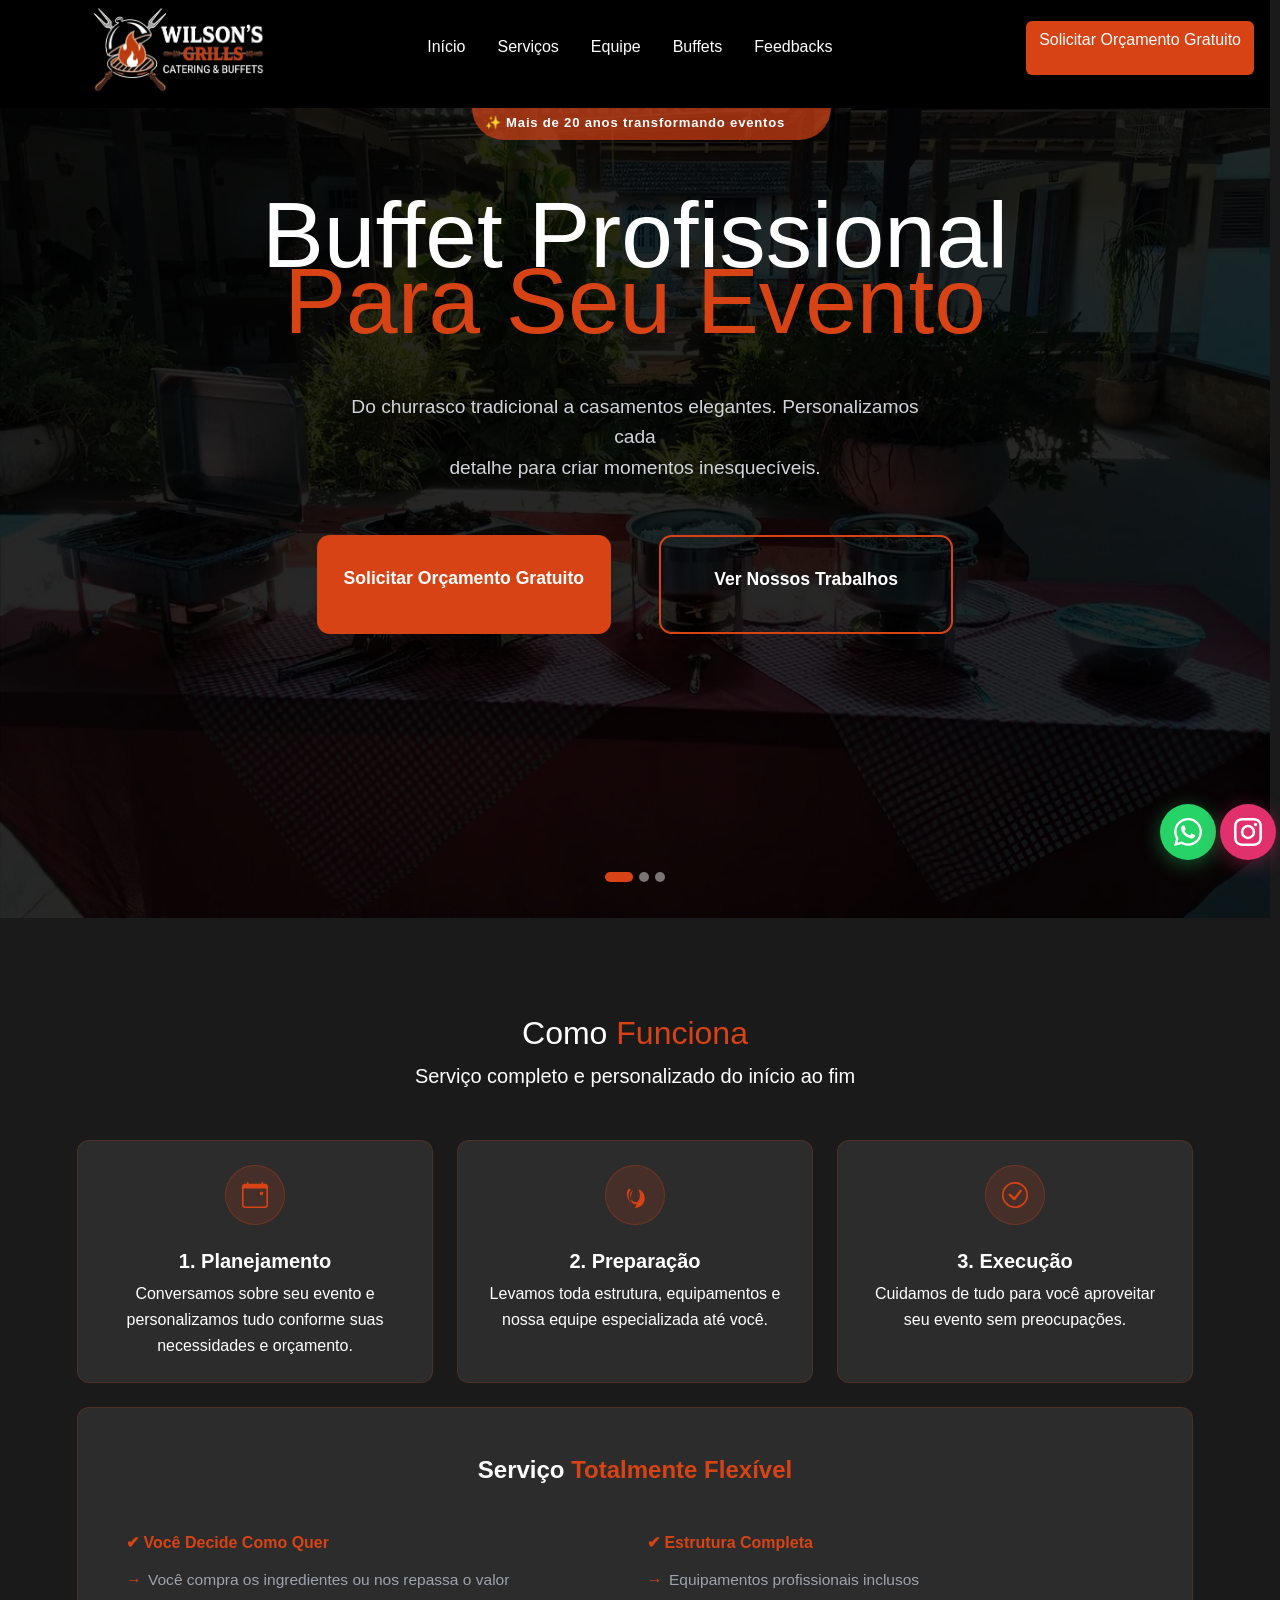
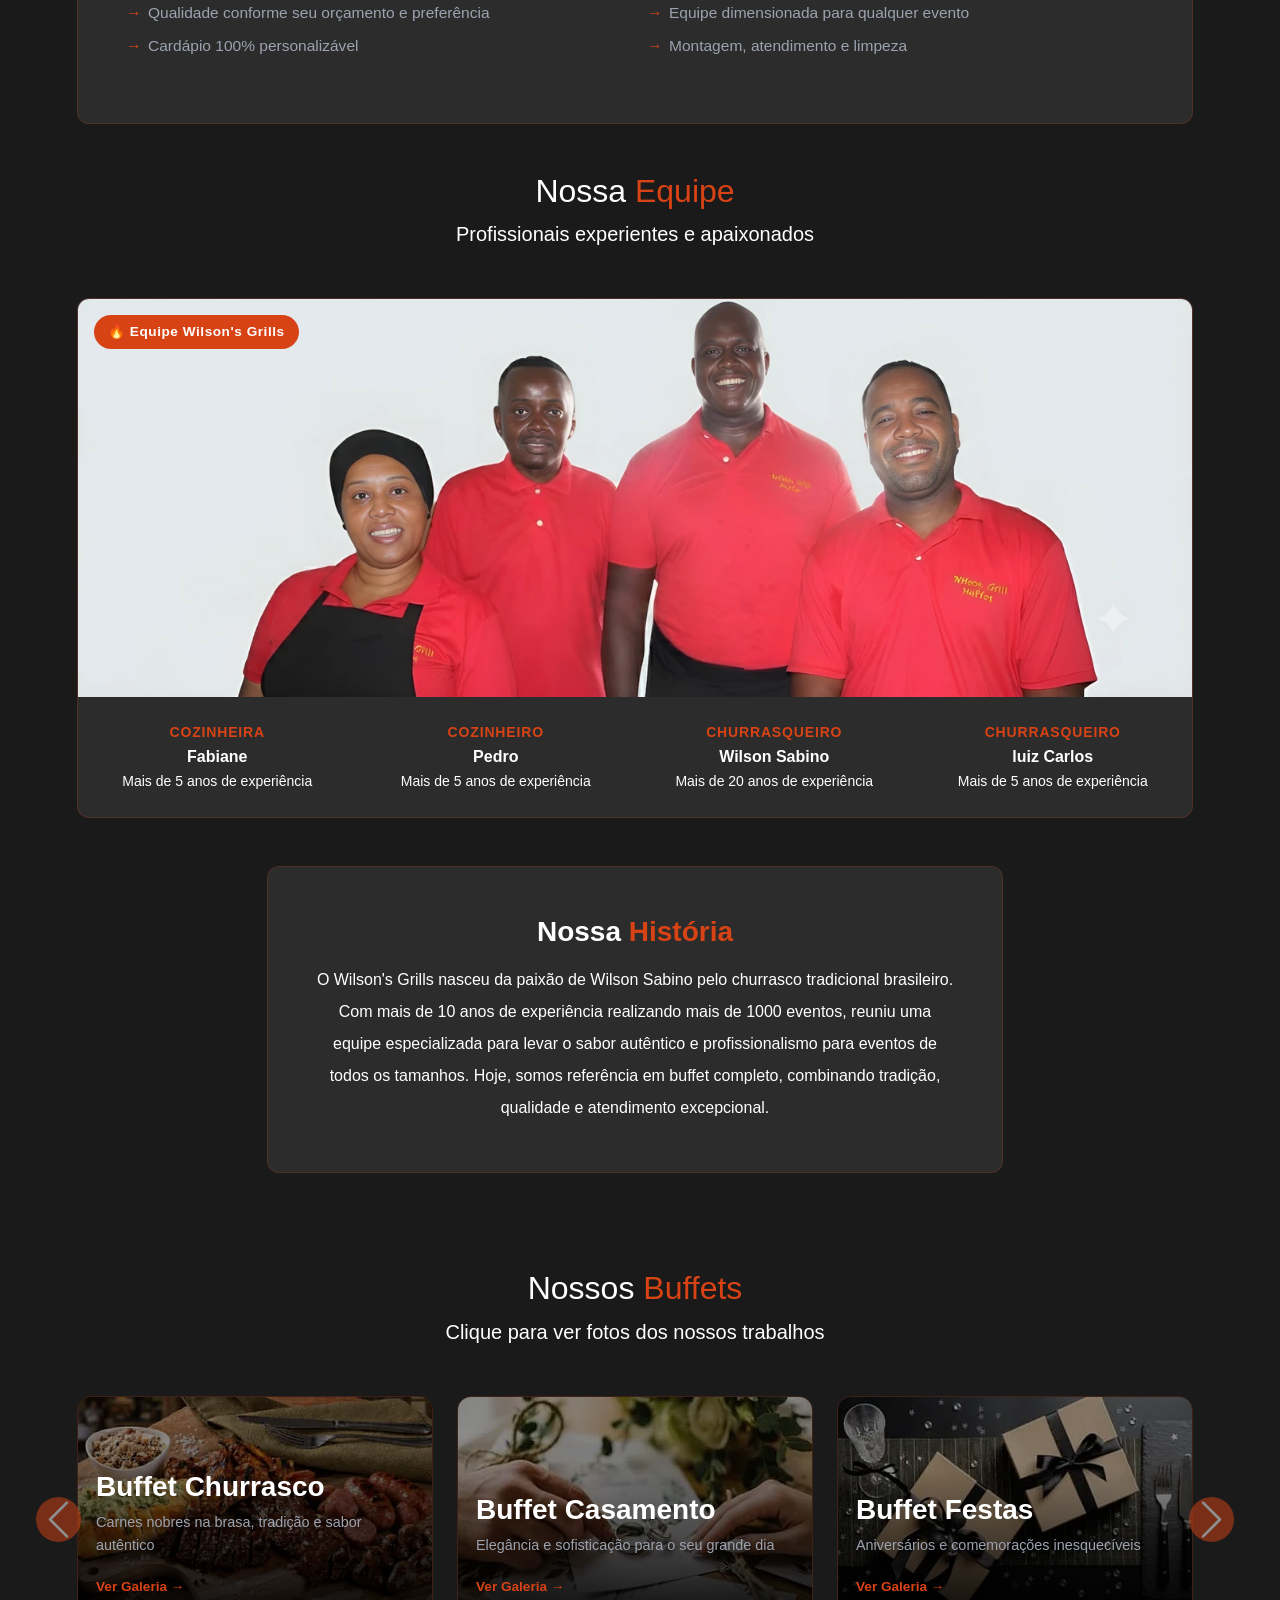
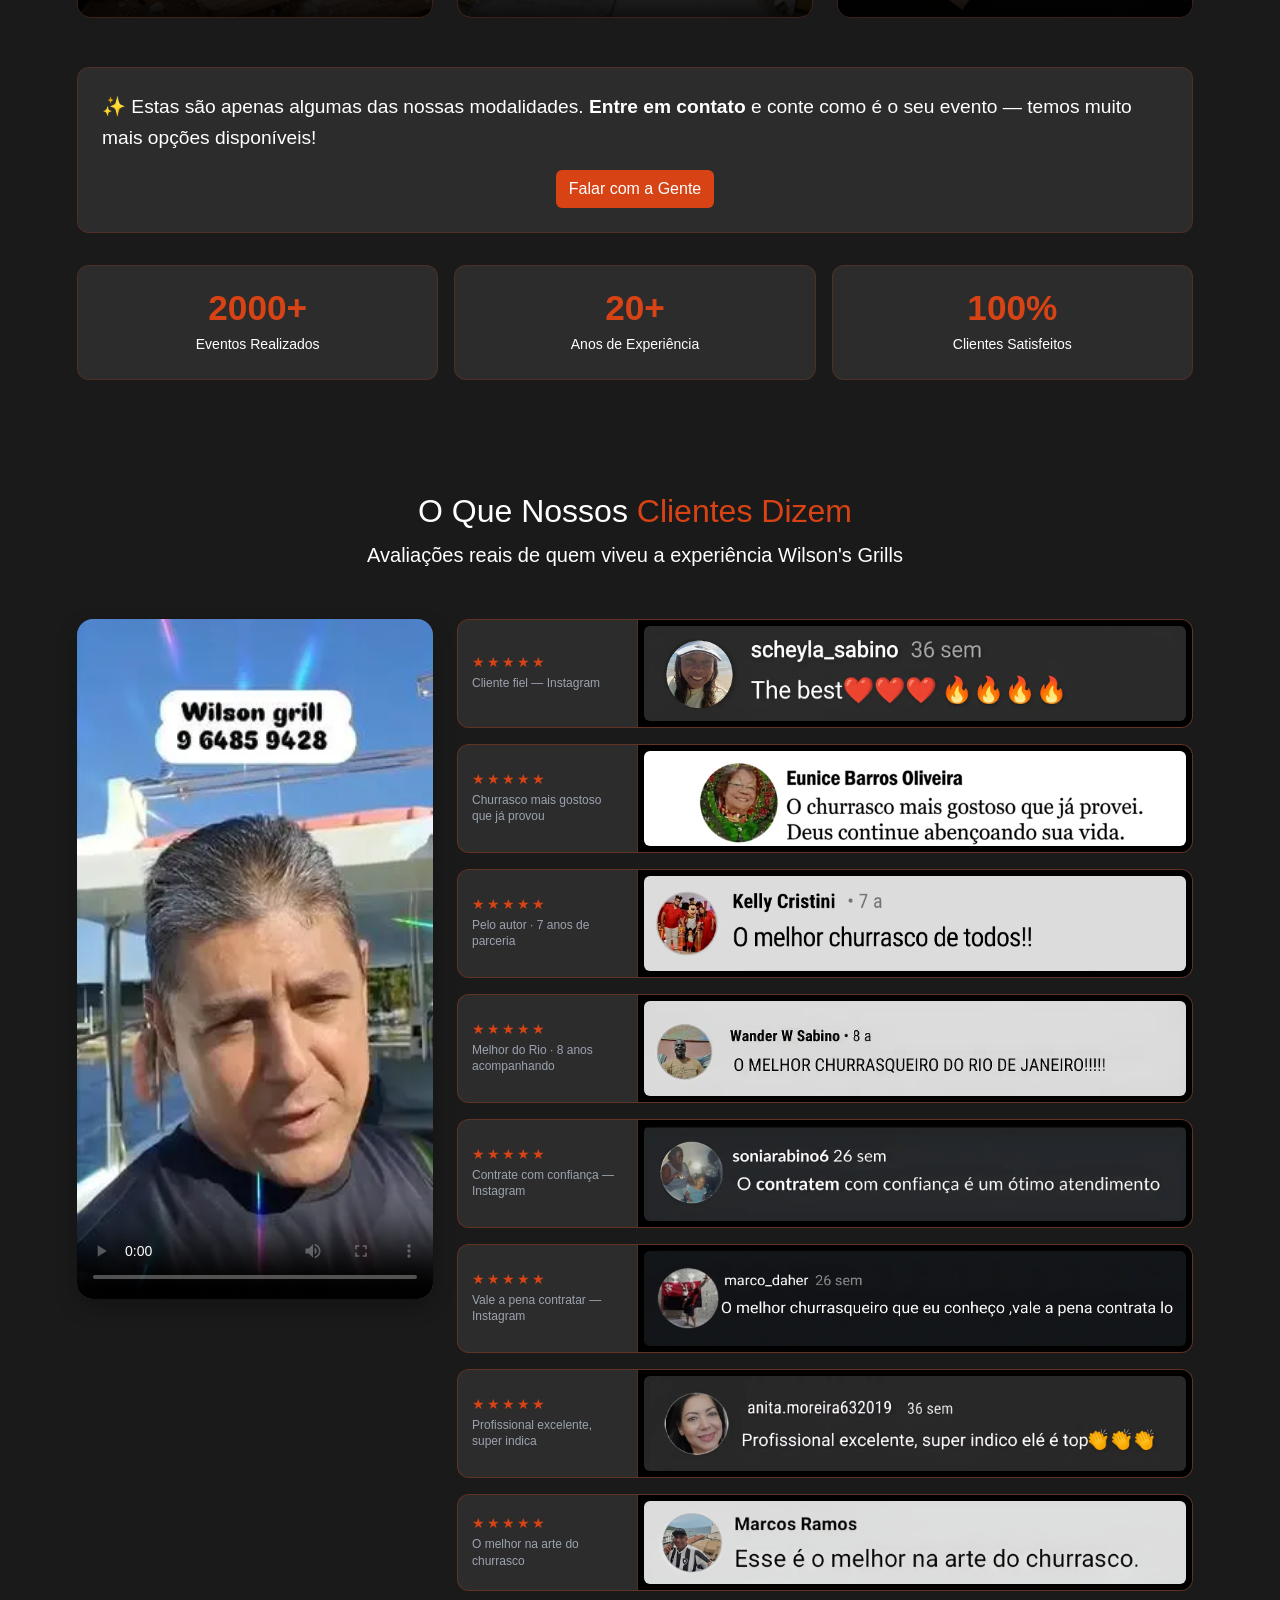
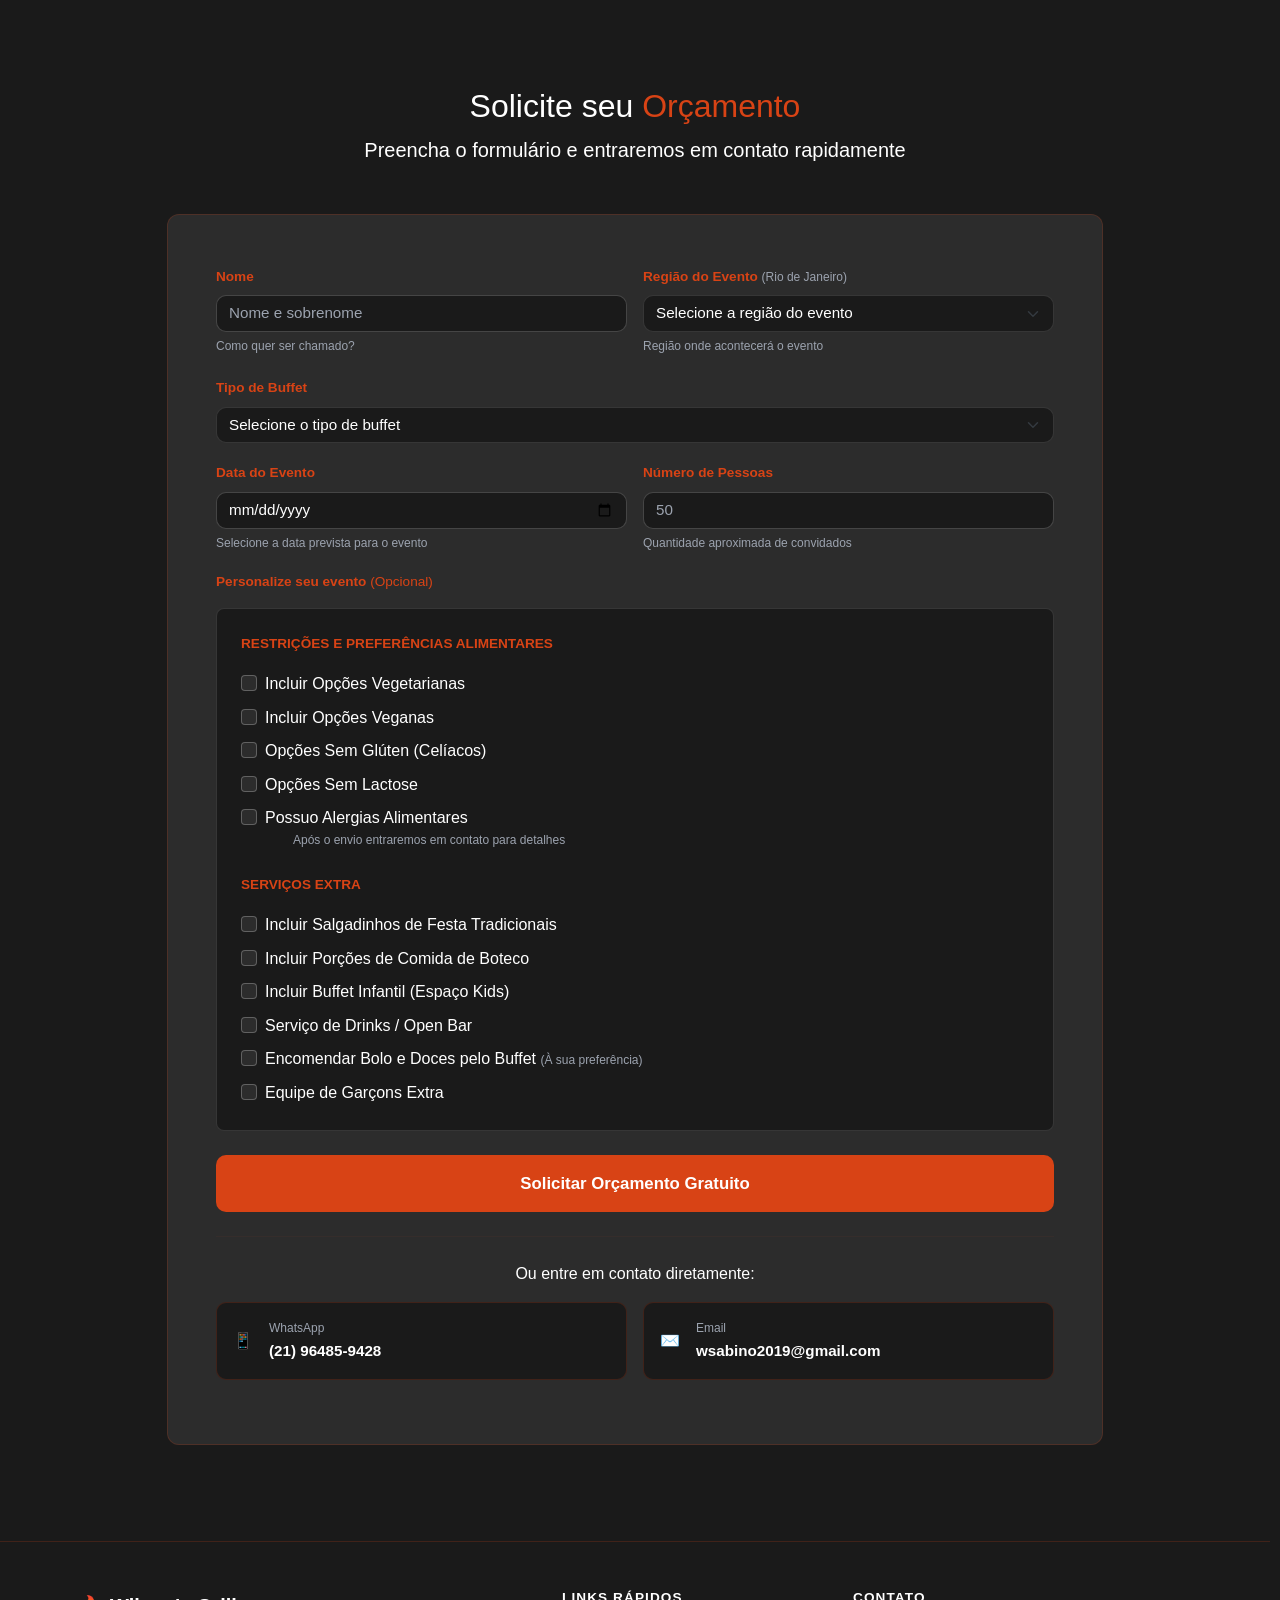
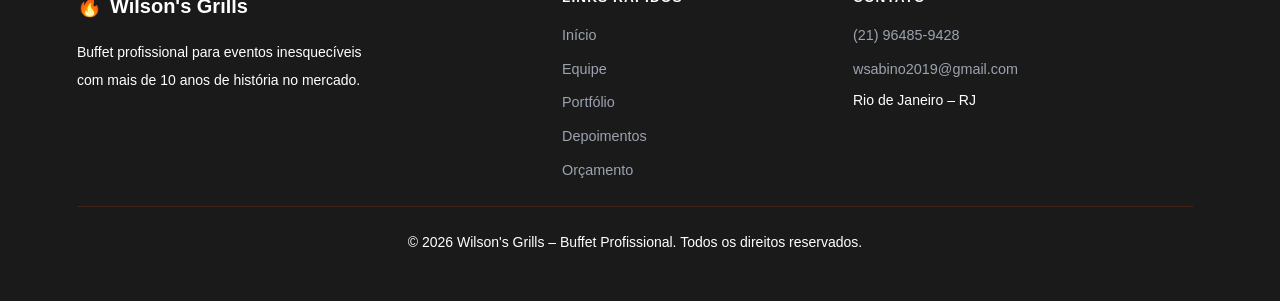
==== commit 7e112b58: "ajustes na acessibilidade e CEO" ====
--- a/index.html
+++ b/index.html
@@ -807,7 +807,7 @@
         <article class="feedback-video-card" aria-label="Vídeo depoimento de cliente">
           <video class="feedback-video-card__media"
                  controls
-                 preload="none"
+                 preload="metadata"
                  aria-label="Vídeo com depoimento de cliente sobre o buffet Wilson's Grills"
                  poster="assets/images/capa-video-depo.webp"
                  >
